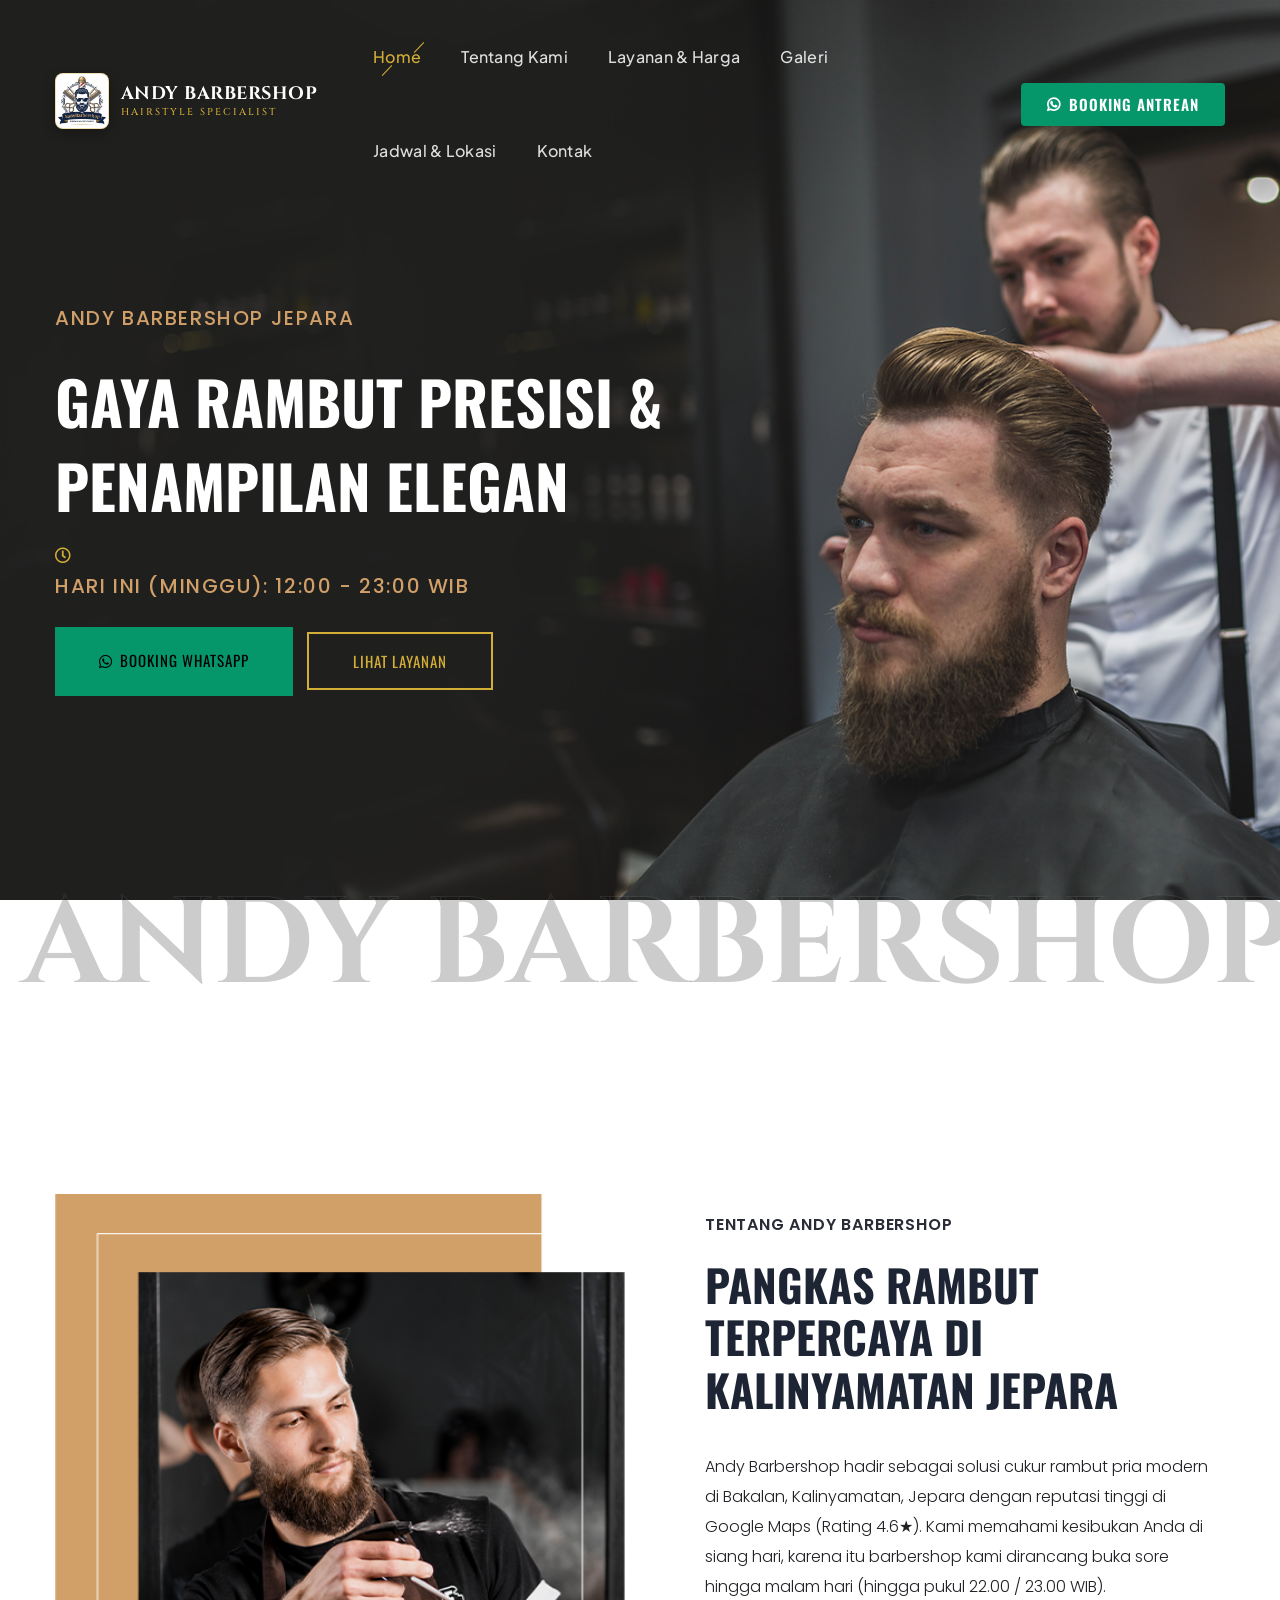
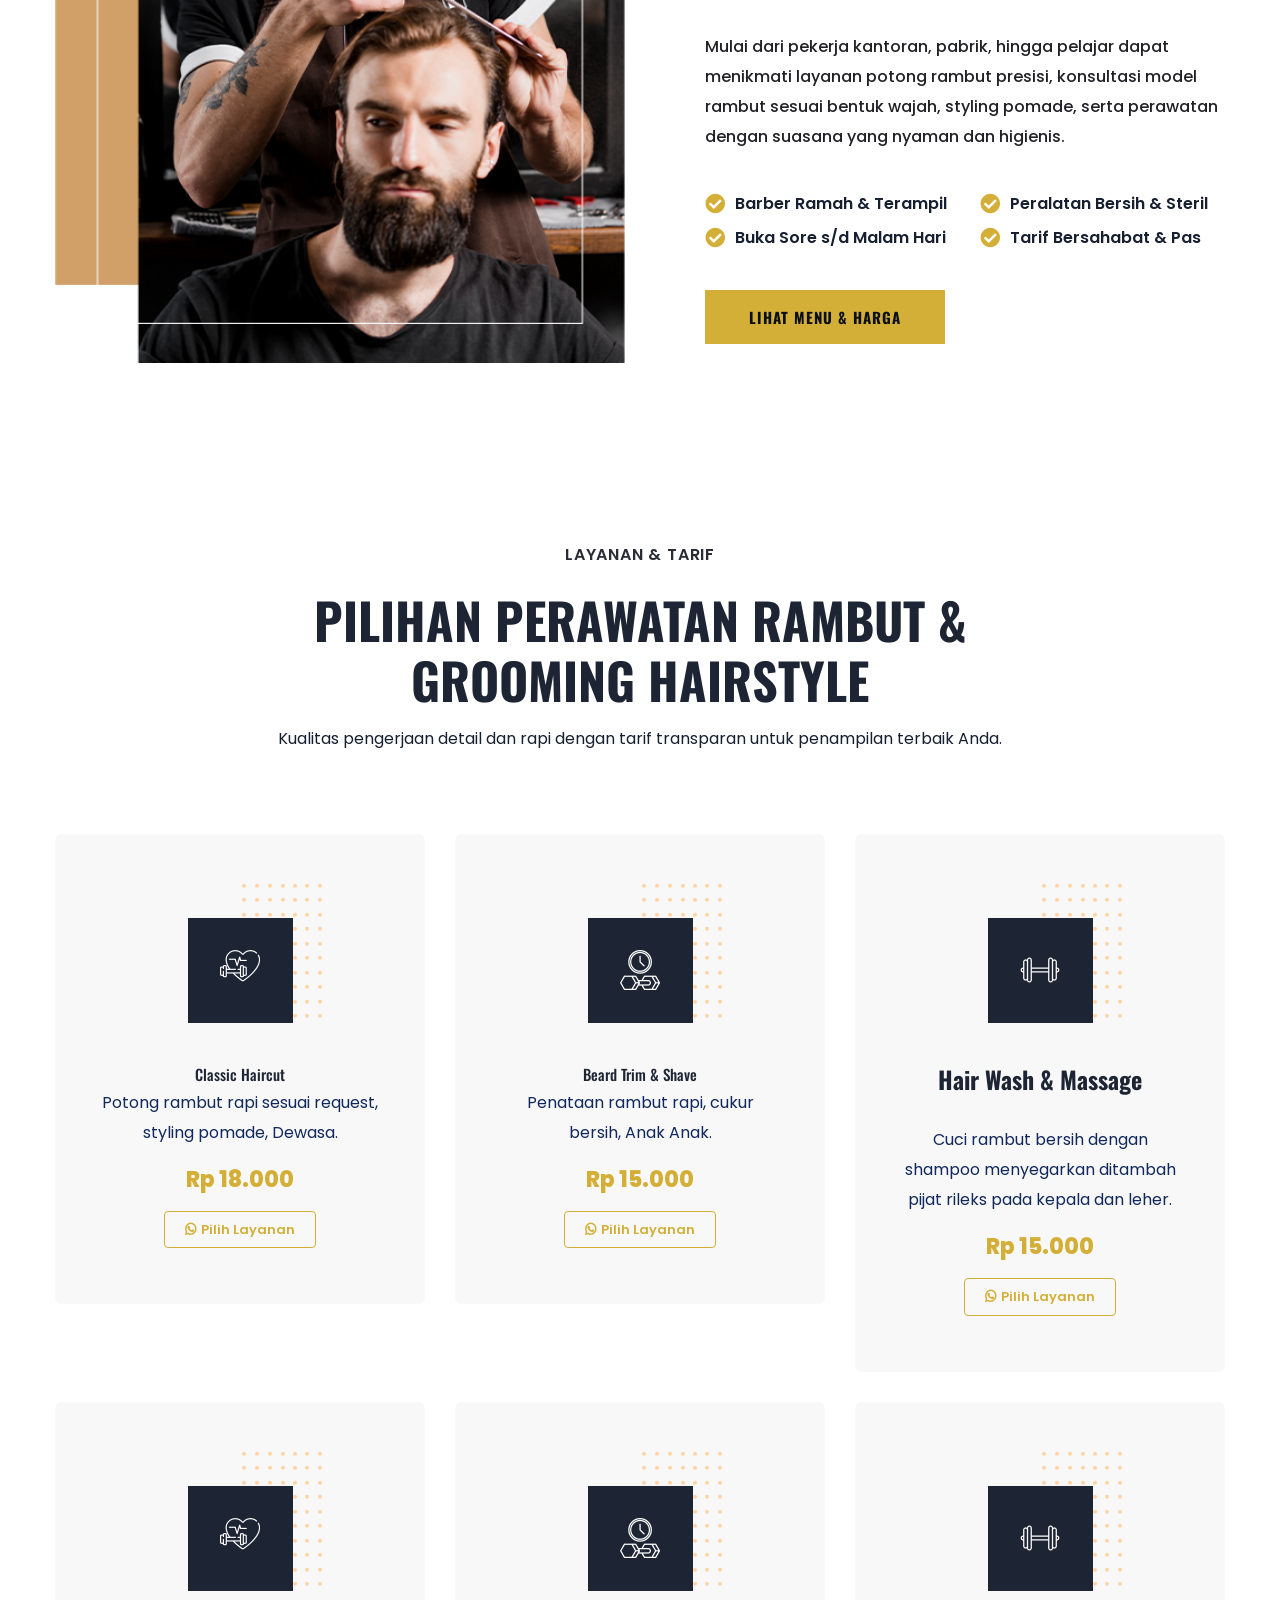
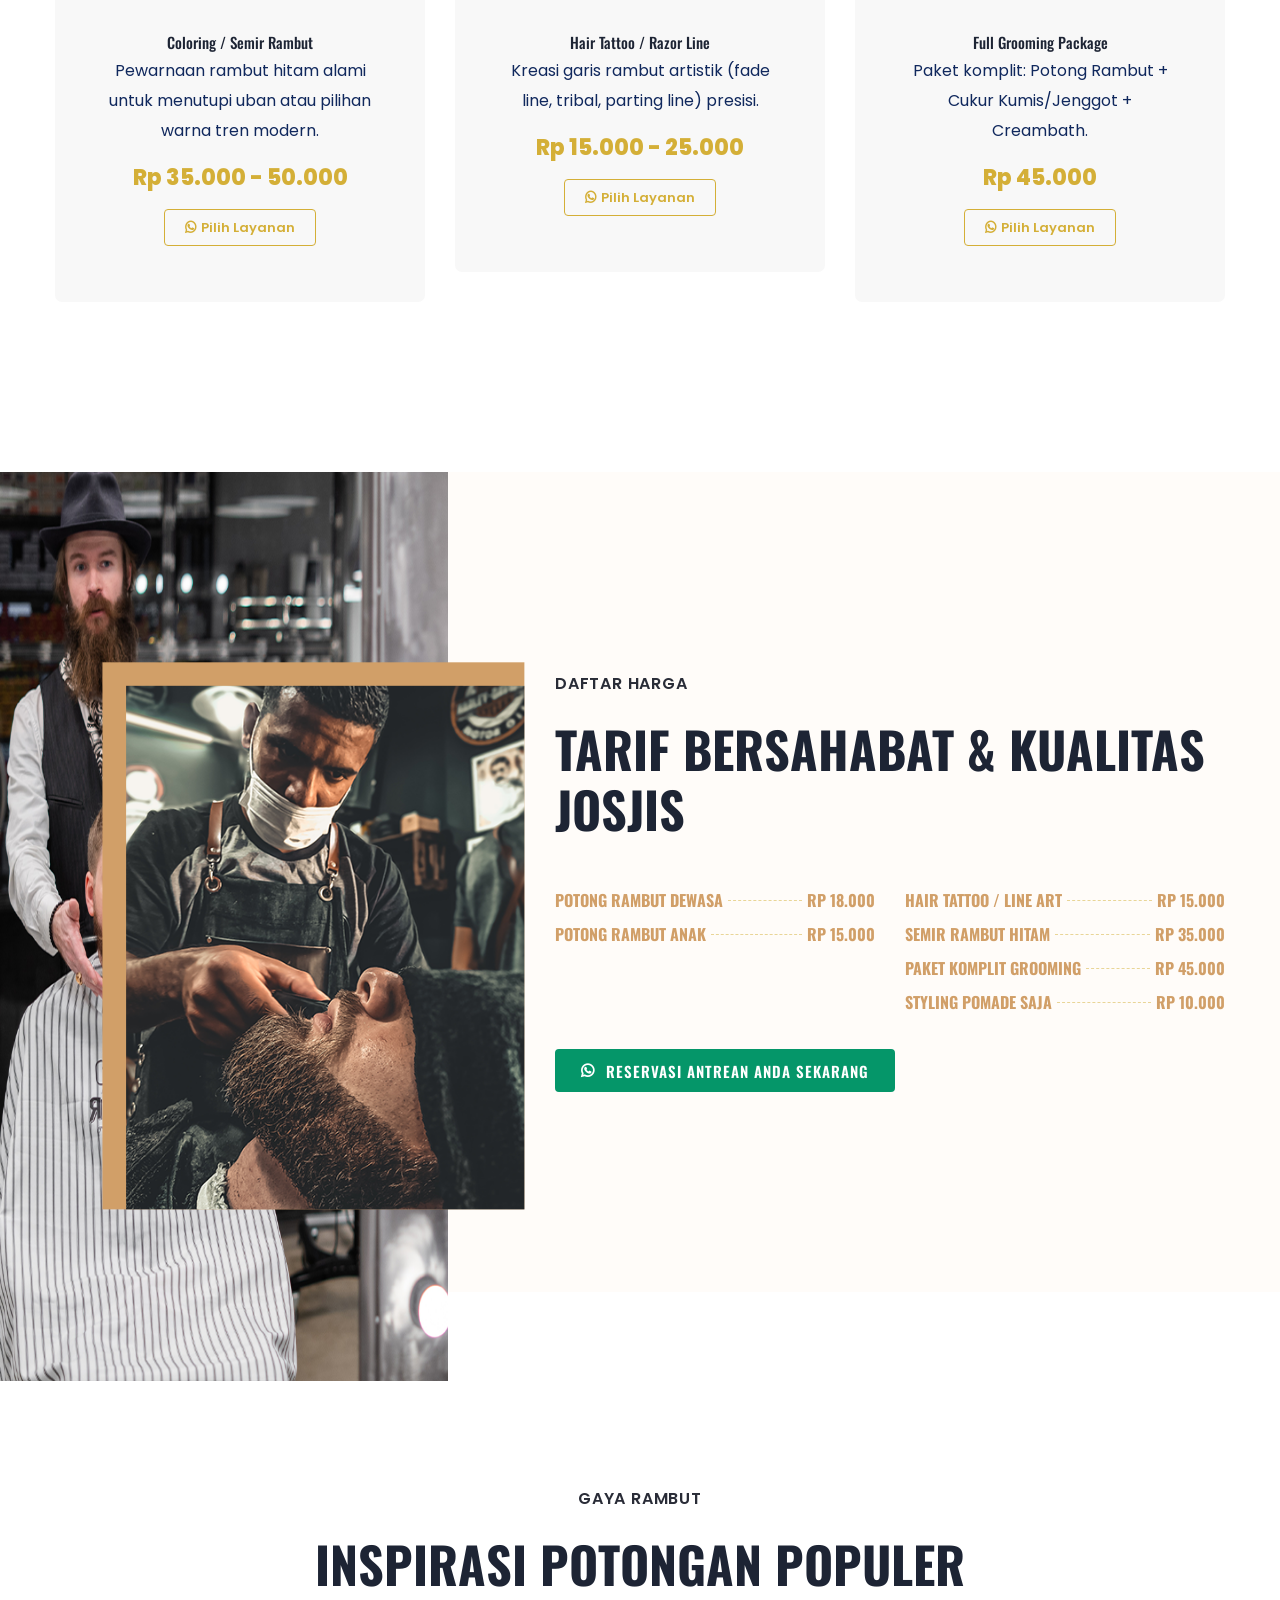
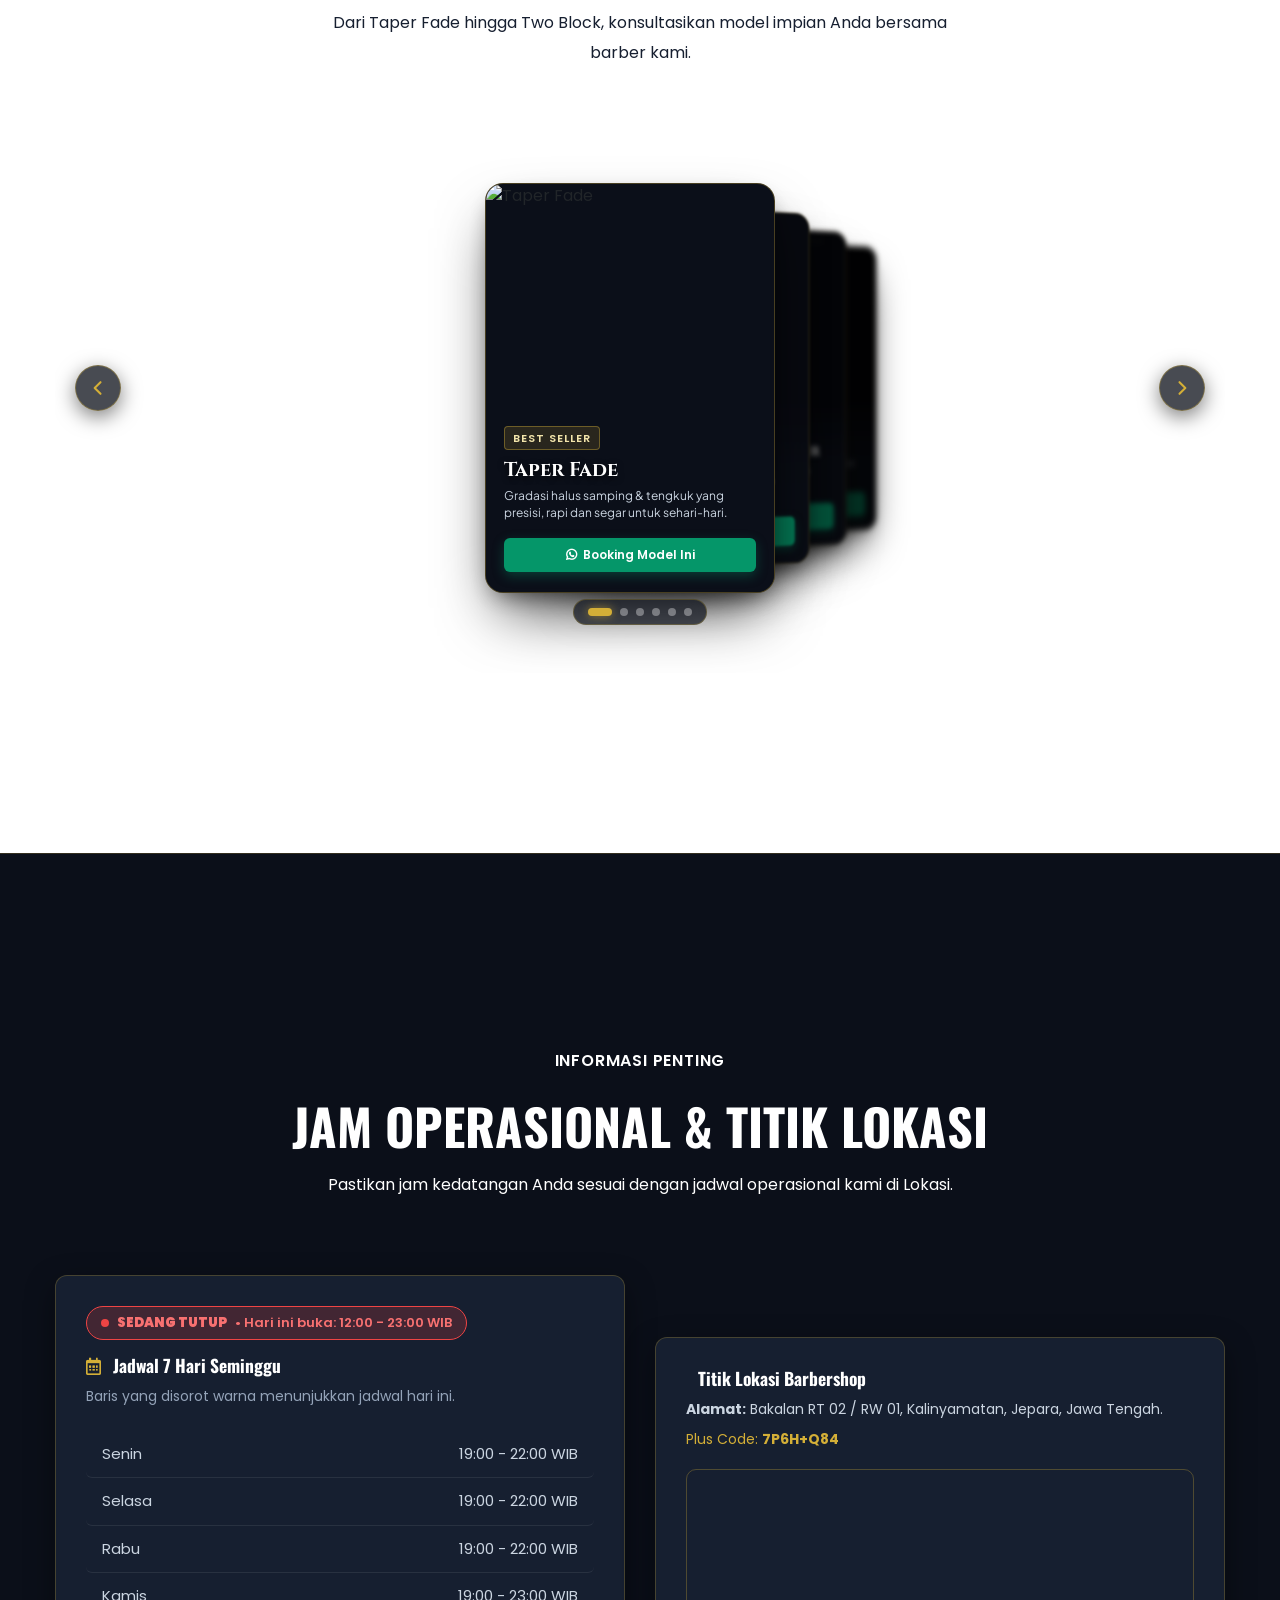
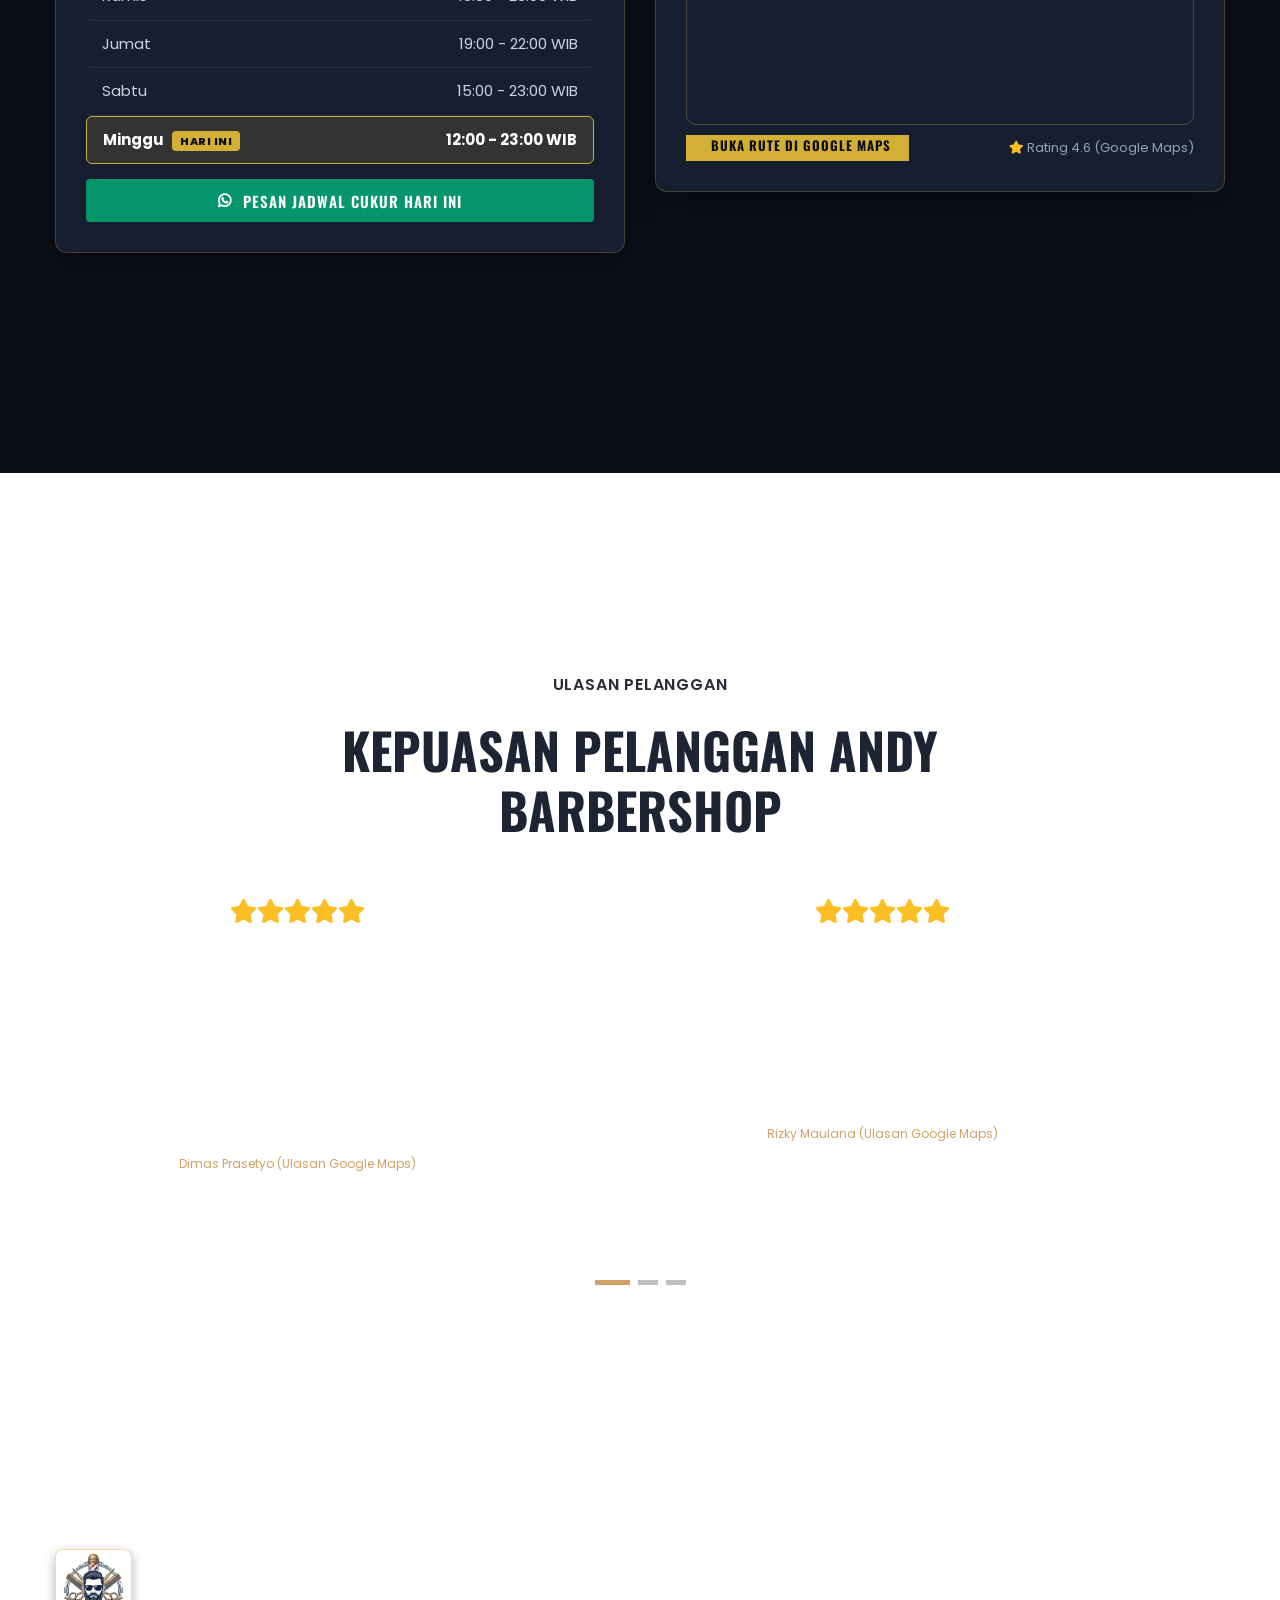
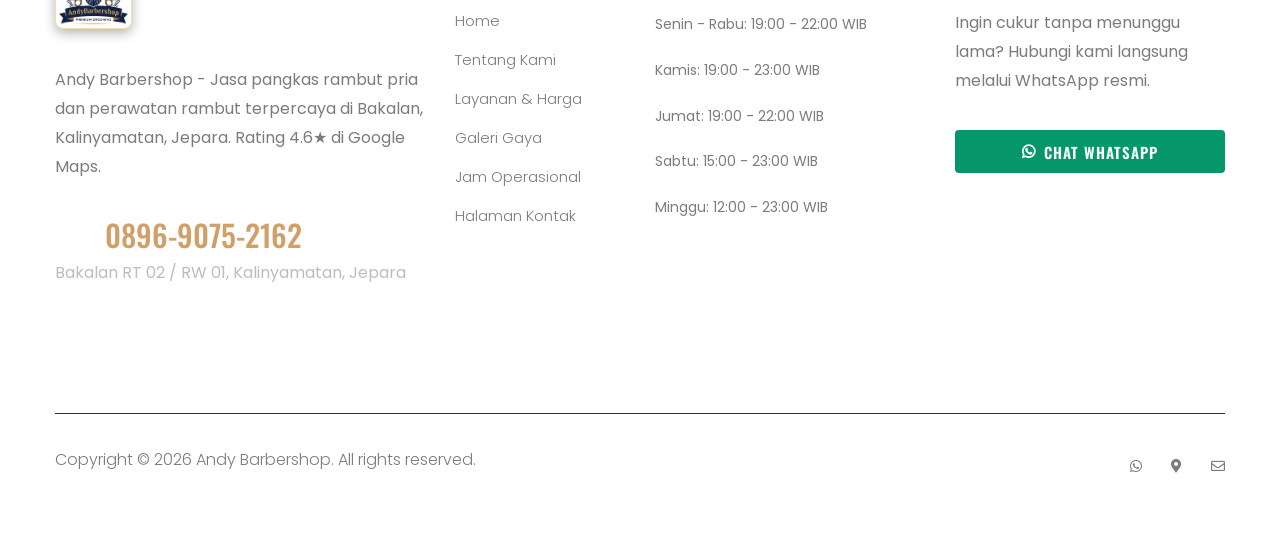
==== index.html @ 823c63e6 "fix(mobile): implement robust Bootstrap responsive grid for mobile gallery, services, and pricing" ====
<!doctype html>
<html class="no-js" lang="id">
<head>
    <meta charset="utf-8">
    <meta http-equiv="x-ua-compatible" content="ie=edge">
    <title>Andy Barbershop - Pangkas & Perawatan Rambut di Kalinyamatan, Jepara</title>
    <meta name="description" content="Website Resmi Andy Barbershop di Bakalan, Kalinyamatan, Jepara. Rating 4.6 Bintang di Google Maps. Buka sore hingga malam hari. Cukur presisi, semir, beard trim, dan booking antrean via WhatsApp.">
    <meta name="viewport" content="width=device-width, initial-scale=1">
    
    <!-- Open Graph Meta Tags -->
    <meta property="og:title" content="Andy Barbershop Jepara - Pangkas & Perawatan Rambut">
    <meta property="og:description" content="Barbershop terpercaya di Bakalan, Kalinyamatan, Jepara. Rating 4.6★ di Google Maps. Booking antrean mudah via WhatsApp.">
    <meta property="og:image" content="assets/img/logo/LogoBarbershop.png">
    <meta property="og:type" content="website">

    <link rel="manifest" href="site.webmanifest">
    <link rel="shortcut icon" type="image/x-icon" href="assets/img/logo/LogoBarbershop.png">

    <!-- Google Fonts -->
    <link rel="preconnect" href="https://fonts.googleapis.com">
    <link rel="preconnect" href="https://fonts.gstatic.com" crossorigin>
    <link href="https://fonts.googleapis.com/css2?family=Cinzel:wght@600;700;800&family=Plus+Jakarta+Sans:wght@400;500;600;700;800&display=swap" rel="stylesheet">

    <!-- CSS here -->
    <link rel="stylesheet" href="assets/css/bootstrap.min.css">
    <link rel="stylesheet" href="assets/css/owl.carousel.min.css">
    <link rel="stylesheet" href="assets/css/slicknav.css">
    <link rel="stylesheet" href="assets/css/flaticon.css">
    <link rel="stylesheet" href="assets/css/gijgo.css">
    <link rel="stylesheet" href="assets/css/animate.min.css">
    <link rel="stylesheet" href="assets/css/animated-headline.css">
    <link rel="stylesheet" href="assets/css/magnific-popup.css">
    <link rel="stylesheet" href="assets/css/fontawesome-all.min.css">
    <link rel="stylesheet" href="assets/css/themify-icons.css">
    <link rel="stylesheet" href="assets/css/slick.css">
    <link rel="stylesheet" href="assets/css/nice-select.css">
    <link rel="stylesheet" href="assets/css/style.css">
    <link rel="stylesheet" href="assets/css/andy-custom.css">
    <link rel="stylesheet" href="assets/css/depth-carousel.css">
</head>
<body id="home">
    <!-- Preloader Start -->
    <div id="preloader-active">
        <div class="preloader d-flex align-items-center justify-content-center">
            <div class="preloader-inner position-relative">
                <div class="preloader-circle"></div>
                <div class="preloader-img pere-text">
                    <img src="assets/img/logo/LogoBarbershop.png" alt="Andy Barbershop Loader" style="max-height: 80px; width: auto;">
                </div>
            </div>
        </div>
    </div>
    <!-- Preloader End -->

    <header>
        <!-- Header Start -->
        <div class="header-area header-transparent">
            <div class="main-header header-sticky">
                <div class="container-fluid">
                    <div class="row align-items-center">
                        <!-- Logo -->
                        <div class="col-xl-3 col-lg-3 col-md-3">
                            <div class="logo">
                                <a href="index.html">
                                    <img src="assets/img/logo/LogoBarbershop.png" alt="Logo Andy Barbershop">
                                    <div class="logo-brand-text d-none d-sm-block">
                                        Andy Barbershop
                                        <span>Hairstyle Specialist</span>
                                    </div>
                                </a>
                            </div>
                        </div>
                        <div class="col-xl-9 col-lg-9 col-md-9">
                            <div class="menu-main d-flex align-items-center justify-content-end">
                                <!-- Main-menu -->
                                <div class="main-menu f-right d-none d-lg-block">
                                    <nav>
                                        <ul id="navigation">
                                            <li class="active"><a href="#home">Home</a></li>
                                            <li><a href="#about">Tentang Kami</a></li>
                                            <li><a href="#services">Layanan & Harga</a></li>
                                            <li><a href="#gallery">Galeri</a></li>
                                            <li><a href="#schedule-location">Jadwal & Lokasi</a></li>
                                            <li><a href="contact.html">Kontak</a></li>
                                        </ul>
                                    </nav>
                                </div>
                                <div class="header-right-btn f-right d-none d-lg-block ml-30">
                                    <a href="#bookingModal" data-toggle="modal" data-target="#bookingModal" class="btn header-btn-wa btn-open-booking">
                                        <i class="fab fa-whatsapp"></i> Booking Antrean
                                    </a>
                                </div>
                            </div>
                        </div>   
                        <!-- Mobile Menu -->
                        <div class="col-12">
                            <div class="mobile_menu d-block d-lg-none"></div>
                        </div>
                    </div>
                </div>
            </div>
        </div>
        <!-- Header End -->
    </header>

    <main>
        <!-- Slider Area Start -->
        <div class="slider-area position-relative fix">
            <div class="slider-active">
                <!-- Single Slider 1 -->
                <div class="single-slider slider-height d-flex align-items-center">
                    <div class="container">
                        <div class="row">
                            <div class="col-xl-8 col-lg-9 col-md-11 col-sm-10">
                                <div class="hero__caption">
                                    <span data-animation="fadeInUp" data-delay="0.2s">Andy Barbershop Jepara</span>
                                    <h1 data-animation="fadeInUp" data-delay="0.4s">Gaya Rambut Presisi & Penampilan Elegan</h1>
                                    <p data-animation="fadeInUp" data-delay="0.6s" style="color: #cbd5e1; font-size: 16px; margin-bottom: 25px;">
                                        <i class="far fa-clock" style="color:#d4af37;"></i> <span id="hero-schedule-badge">Buka Sore s/d Malam</span>
                                    </p>
                                    <div class="hero__btn" data-animation="fadeInUp" data-delay="0.8s">
                                        <a href="#bookingModal" data-toggle="modal" data-target="#bookingModal" class="btn btn-open-booking mr-3" style="background:#059669; border-color:#059669;">
                                            <i class="fab fa-whatsapp mr-1"></i> Booking WhatsApp
                                        </a>
                                        <a href="#services" class="btn" style="background:transparent; border:2px solid #d4af37; color:#d4af37;">
                                            Lihat Layanan
                                        </a>
                                    </div>
                                </div>
                            </div>
                        </div>
                    </div>          
                </div>
                <!-- Single Slider 2 -->
                <div class="single-slider slider-height d-flex align-items-center">
                    <div class="container">
                        <div class="row">
                            <div class="col-xl-8 col-lg-9 col-md-11 col-sm-10">
                                <div class="hero__caption">
                                    <span data-animation="fadeInUp" data-delay="0.2s">Spesialis Fade & Modern Cuts</span>
                                    <h1 data-animation="fadeInUp" data-delay="0.4s">Solusi Cukur Malam Hari Tanpa Antre Lama</h1>
                                    <p data-animation="fadeInUp" data-delay="0.6s" style="color: #cbd5e1; font-size: 16px; margin-bottom: 25px;">
                                        Taper Fade, Two Block, French Crop, Mullet & Perawatan Rambut dengan Barber Berpengalaman.
                                    </p>
                                    <div class="hero__btn" data-animation="fadeInUp" data-delay="0.8s">
                                        <a href="#bookingModal" data-toggle="modal" data-target="#bookingModal" class="btn btn-open-booking mr-3" style="background:#059669; border-color:#059669;">
                                            <i class="fab fa-whatsapp mr-1"></i> Booking Sekarang
                                        </a>
                                        <a href="#schedule-location" class="btn" style="background:transparent; border:2px solid #d4af37; color:#d4af37;">
                                            Cek Jam Buka
                                        </a>
                                    </div>
                                </div>
                            </div>
                        </div>
                    </div>          
                </div>
            </div>
            <!-- stroke Text -->
            <div class="stock-text">
                <h2>Andy Barbershop</h2>
                <h2>Andy Barbershop</h2>
            </div>
        </div>
        <!-- Slider Area End -->

        <!-- About Area Start -->
        <section id="about" class="about-area section-padding30 position-relative">
            <div class="container">
                <div class="row align-items-center">
                    <div class="col-lg-6 col-md-11">
                        <!-- about-img -->
                        <div class="about-img">
                            <img src="assets/img/gallery/about.png" alt="Andy Barbershop Interior">
                        </div>
                    </div>
                    <div class="col-lg-6 col-md-12">
                        <div class="about-caption">
                            <!-- Section Title -->
                            <div class="section-tittle section-tittle3 mb-35">
                                <span>Tentang Andy Barbershop</span>
                                <h2>Pangkas Rambut Terpercaya di Kalinyamatan Jepara</h2>
                            </div>
                            <p class="mb-30 pera-bottom">
                                Andy Barbershop hadir sebagai solusi cukur rambut pria modern di Bakalan, Kalinyamatan, Jepara dengan reputasi tinggi di Google Maps (Rating 4.6★). Kami memahami kesibukan Anda di siang hari, karena itu barbershop kami dirancang buka sore hingga malam hari (hingga pukul 22.00 / 23.00 WIB).
                            </p>
                            <p class="pera-top mb-40">
                                Mulai dari pekerja kantoran, pabrik, hingga pelajar dapat menikmati layanan potong rambut presisi, konsultasi model rambut sesuai bentuk wajah, styling pomade, serta perawatan dengan suasana yang nyaman dan higienis.
                            </p>
                            <div class="row mb-30">
                                <div class="col-sm-6 mb-3">
                                    <div style="display:flex; align-items:center; gap:10px;">
                                        <i class="fas fa-check-circle" style="color:#d4af37; font-size:20px;"></i>
                                        <span style="color:#161f30; font-weight:600;">Barber Ramah & Terampil</span>
                                    </div>
                                </div>
                                <div class="col-sm-6 mb-3">
                                    <div style="display:flex; align-items:center; gap:10px;">
                                        <i class="fas fa-check-circle" style="color:#d4af37; font-size:20px;"></i>
                                        <span style="color:#161f30; font-weight:600;">Peralatan Bersih & Steril</span>
                                    </div>
                                </div>
                                <div class="col-sm-6 mb-3">
                                    <div style="display:flex; align-items:center; gap:10px;">
                                        <i class="fas fa-check-circle" style="color:#d4af37; font-size:20px;"></i>
                                        <span style="color:#161f30; font-weight:600;">Buka Sore s/d Malam Hari</span>
                                    </div>
                                </div>
                                <div class="col-sm-6 mb-3">
                                    <div style="display:flex; align-items:center; gap:10px;">
                                        <i class="fas fa-check-circle" style="color:#d4af37; font-size:20px;"></i>
                                        <span style="color:#161f30; font-weight:600;">Tarif Bersahabat & Pas</span>
                                    </div>
                                </div>
                            </div>
                            <a href="#services" class="btn" style="background:#d4af37; color:#0b0f19; font-weight:700;">Lihat Menu & Harga</a>
                        </div>
                    </div>
                </div>
            </div>
            <!-- About Shape -->
            <div class="about-shape">
                <img src="assets/img/gallery/about-shape.png" alt="">
            </div>
        </section>
        <!-- About Area End -->

        <!-- Services Area Start -->
        <section id="services" class="service-area pb-140">
            <div class="container">
                <!-- Section Title -->
                <div class="row d-flex justify-content-center">
                    <div class="col-xl-8 col-lg-8 col-md-11 col-sm-11">
                        <div class="section-tittle text-center mb-80">
                            <span>Layanan & Tarif</span>
                            <h2>Pilihan Perawatan Rambut & Grooming Hairstyle</h2>
                            <p style="color: #161f30; margin-top: 15px;">Kualitas pengerjaan detail dan rapi dengan tarif transparan untuk penampilan terbaik Anda.</p>
                        </div>
                    </div>
                </div>
                <!-- Service Cards -->
                <div class="row">
                    <!-- Service 1 -->
                    <div class="col-xl-4 col-lg-4 col-md-6 mb-30">
                        <div class="services-caption text-center">
                            <div class="service-icon">
                                <i class="flaticon-healthcare-and-medical"></i>
                            </div> 
                            <div class="service-cap">
                                <h4>Classic Haircut</h4>
                                <p>Potong rambut rapi sesuai request, styling pomade, Dewasa.</p>
                                <span class="service-price">Rp 18.000</span>
                                <button type="button" class="btn-choose-service" data-service="Classic Haircut (Rp 18.000)">
                                    <i class="fab fa-whatsapp mr-1"></i> Pilih Layanan
                                </button>
                            </div>
                        </div>
                    </div>
                    <!-- Service 2 -->
                    <div class="col-xl-4 col-lg-4 col-md-6 mb-30">
                        <div class="services-caption active text-center">
                            <div class="service-icon">
                                <i class="flaticon-clock"></i>
                            </div> 
                            <div class="service-cap">
                                <h4>Beard Trim & Shave</h4>
                                <p>Penataan rambut rapi, cukur bersih, Anak Anak.</p>
                                <span class="service-price">Rp 15.000</span>
                                <button type="button" class="btn-choose-service" data-service="Beard Trim & Shave (Rp 15.000)">
                                    <i class="fab fa-whatsapp mr-1"></i> Pilih Layanan
                                </button>
                            </div>
                        </div>
                    </div> 
                    <!-- Service 3 -->
                    <div class="col-xl-4 col-lg-4 col-md-6 mb-30">
                        <div class="services-caption text-center">
                            <div class="service-icon">
                                <i class="flaticon-fitness"></i>
                            </div> 
                            <div class="service-cap">
                                <h4><a href="#">Hair Wash & Massage</a></h4>
                                <p>Cuci rambut bersih dengan shampoo menyegarkan ditambah pijat rileks pada kepala dan leher.</p>
                                <span class="service-price">Rp 15.000</span>
                                <button type="button" class="btn-choose-service" data-service="Hair Wash & Massage (Rp 15.000)">
                                    <i class="fab fa-whatsapp mr-1"></i> Pilih Layanan
                                </button>
                            </div>
                        </div>
                    </div>
                    <!-- Service 4 -->
                    <div class="col-xl-4 col-lg-4 col-md-6 mb-30">
                        <div class="services-caption text-center">
                            <div class="service-icon">
                                <i class="flaticon-healthcare-and-medical"></i>
                            </div> 
                            <div class="service-cap">
                                <h4>Coloring / Semir Rambut</h4>
                                <p>Pewarnaan rambut hitam alami untuk menutupi uban atau pilihan warna tren modern.</p>
                                <span class="service-price">Rp 35.000 - 50.000</span>
                                <button type="button" class="btn-choose-service" data-service="Coloring / Semir Rambut (Mulai Rp 35.000)">
                                    <i class="fab fa-whatsapp mr-1"></i> Pilih Layanan
                                </button>
                            </div>
                        </div>
                    </div>
                    <!-- Service 5 -->
                    <div class="col-xl-4 col-lg-4 col-md-6 mb-30">
                        <div class="services-caption text-center">
                            <div class="service-icon">
                                <i class="flaticon-clock"></i>
                            </div> 
                            <div class="service-cap">
                                <h4>Hair Tattoo / Razor Line</h4>
                                <p>Kreasi garis rambut artistik (fade line, tribal, parting line) presisi.</p>
                                <span class="service-price">Rp 15.000 - 25.000</span>
                                <button type="button" class="btn-choose-service" data-service="Hair Tattoo / Razor Line (Mulai Rp 15.000)">
                                    <i class="fab fa-whatsapp mr-1"></i> Pilih Layanan
                                </button>
                            </div>
                        </div>
                    </div>
                    <!-- Service 6 -->
                    <div class="col-xl-4 col-lg-4 col-md-6 mb-30">
                        <div class="services-caption active text-center">
                            <div class="service-icon">
                                <i class="flaticon-fitness"></i>
                            </div> 
                            <div class="service-cap">
                                <h4>Full Grooming Package</h4>
                                <p>Paket komplit: Potong Rambut + Cukur Kumis/Jenggot + Creambath.</p>
                                <span class="service-price">Rp 45.000</span>
                                <button type="button" class="btn-choose-service " data-service="Full Grooming Package (Rp 45.000)">
                                    <i class="fab fa-whatsapp mr-1"></i> Pilih Layanan
                                </button>
                            </div>
                        </div>
                    </div>
                </div>
            </div>
        </section>
        <!-- Services Area End -->

        <!-- Quick Pricing Table Start -->
        <div class="best-pricing section-padding2 position-relative">
            <div class="container">
                <div class="row justify-content-center justify-content-lg-end">
                    <div class="col-xl-7 col-lg-8 col-md-11 col-sm-12">
                        <div class="section-tittle mb-50">
                            <span>Daftar Harga</span>
                            <h2>Tarif Bersahabat & Kualitas Josjis</h2>
                        </div>
                        <!-- Pricing -->
                        <div class="row">
                            <div class="col-lg-6 col-md-6 col-sm-12 mb-3">
                                <div class="pricing-list">
                                    <ul class="p-0 m-0">
                                        <li class="pricing-item d-flex justify-content-between align-items-center mb-3">
                                            <span class="pricing-name font-weight-bold">Potong Rambut Dewasa</span>
                                            <span class="pricing-line flex-grow-1 mx-2"></span>
                                            <span class="pricing-price font-weight-bold">Rp 18.000</span>
                                        </li>
                                        <li class="pricing-item d-flex justify-content-between align-items-center mb-3">
                                            <span class="pricing-name font-weight-bold">Potong Rambut Anak</span>
                                            <span class="pricing-line flex-grow-1 mx-2"></span>
                                            <span class="pricing-price font-weight-bold">Rp 15.000</span>
                                        </li>
                                    </ul>
                                </div>
                            </div>
                            <div class="col-lg-6 col-md-6 col-sm-12 mb-3">
                                <div class="pricing-list">
                                    <ul class="p-0 m-0">
                                        <li class="pricing-item d-flex justify-content-between align-items-center mb-3">
                                            <span class="pricing-name font-weight-bold">Hair Tattoo / Line Art</span>
                                            <span class="pricing-line flex-grow-1 mx-2"></span>
                                            <span class="pricing-price font-weight-bold">Rp 15.000</span>
                                        </li>
                                        <li class="pricing-item d-flex justify-content-between align-items-center mb-3">
                                            <span class="pricing-name font-weight-bold">Semir Rambut Hitam</span>
                                            <span class="pricing-line flex-grow-1 mx-2"></span>
                                            <span class="pricing-price font-weight-bold">Rp 35.000</span>
                                        </li>
                                        <li class="pricing-item d-flex justify-content-between align-items-center mb-3">
                                            <span class="pricing-name font-weight-bold">Paket Komplit Grooming</span>
                                            <span class="pricing-line flex-grow-1 mx-2"></span>
                                            <span class="pricing-price font-weight-bold">Rp 45.000</span>
                                        </li>
                                        <li class="pricing-item d-flex justify-content-between align-items-center mb-3">
                                            <span class="pricing-name font-weight-bold">Styling Pomade Saja</span>
                                            <span class="pricing-line flex-grow-1 mx-2"></span>
                                            <span class="pricing-price font-weight-bold">Rp 10.000</span>
                                        </li>
                                    </ul>
                                </div>
                            </div>
                        </div>
                        <div class="mt-4">
                            <a href="#bookingModal" data-toggle="modal" data-target="#bookingModal" class="btn header-btn-wa btn-open-booking">
                                <i class="fab fa-whatsapp mr-1"></i> Reservasi Antrean Anda Sekarang
                            </a>
                        </div>
                    </div>
                </div>
            </div>
            <!-- pricing img -->
            <div class="pricing-img">
                <img class="pricing-img1" src="assets/img/gallery/pricing1.png" alt="">
                <img class="pricing-img2" src="assets/img/gallery/pricing2.png" alt="">
            </div>
        </div>
        <!-- Quick Pricing Table End -->

        <!-- Gallery Area Start -->
        <div id="gallery" class="gallery-area section-padding30">
            <div class="container">
                <!-- Section Title -->
                <div class="row justify-content-center">
                    <div class="col-xl-7 col-lg-8 col-md-10 text-center mb-40">
                        <div class="section-tittle">
                            <span>Gaya Rambut</span>
                            <h2>Inspirasi Potongan Populer</h2>
                            <p style="color: #161f30; margin-top: 15px;">Dari Taper Fade hingga Two Block, konsultasikan model impian Anda bersama barber kami.</p>
                        </div>
                    </div>
                </div>

                <!-- 3D DepthCarousel Container (for Desktop & Tablets) -->
                <div class="depth-carousel-container d-none d-md-block">
                    <div id="haircut-depth-carousel" class="depth-carousel" tabindex="0">
                        <div class="depth-carousel__stage">
                            <!-- Model 1: Taper Fade -->
                            <div class="depth-carousel__card">
                                <img class="depth-carousel__img" src="https://images.unsplash.com/photo-1622287162716-f311baa1a2b8?auto=format&fit=crop&w=1200&q=85" alt="Taper Fade" />
                                <span class="depth-carousel__tint"></span>
                                <div class="depth-carousel__caption">
                                    <span class="depth-carousel__badge">Best Seller</span>
                                    <h4 class="depth-carousel__title">Taper Fade</h4>
                                    <p class="depth-carousel__desc">Gradasi halus samping & tengkuk yang presisi, rapi dan segar untuk sehari-hari.</p>
                                    <a href="#bookingModal" data-toggle="modal" data-target="#bookingModal" class="depth-carousel__btn btn-open-booking">
                                        <i class="fab fa-whatsapp"></i> Booking Model Ini
                                    </a>
                                </div>
                            </div>
                            <!-- Model 2: Two Block & Comma Hair -->
                            <div class="depth-carousel__card">
                                <img class="depth-carousel__img" src="https://images.unsplash.com/photo-1519085360753-af0119f7cbe7?auto=format&fit=crop&w=1200&q=85" alt="Two Block & Comma Hair" />
                                <span class="depth-carousel__tint"></span>
                                <div class="depth-carousel__caption">
                                    <span class="depth-carousel__badge">Trending Korean</span>
                                    <h4 class="depth-carousel__title">Two Block & Comma</h4>
                                    <p class="depth-carousel__desc">Layer bervolume dengan poni koma dan undercut rapi samping yang stylish.</p>
                                    <a href="#bookingModal" data-toggle="modal" data-target="#bookingModal" class="depth-carousel__btn btn-open-booking">
                                        <i class="fab fa-whatsapp"></i> Booking Model Ini
                                    </a>
                                </div>
                            </div>
                            <!-- Model 3: Classic Side Part & Pompadour -->
                            <div class="depth-carousel__card">
                                <img class="depth-carousel__img" src="https://images.unsplash.com/photo-1503951914875-452162b0f3f1?auto=format&fit=crop&w=1200&q=85" alt="Classic Side Part & Pompadour" />
                                <span class="depth-carousel__tint"></span>
                                <div class="depth-carousel__caption">
                                    <span class="depth-carousel__badge">Gentleman Look</span>
                                    <h4 class="depth-carousel__title">Side Part Pompadour</h4>
                                    <p class="depth-carousel__desc">Gaya formal maskulin dengan belahan rambut tegas dan kilau pomade rapi.</p>
                                    <a href="#bookingModal" data-toggle="modal" data-target="#bookingModal" class="depth-carousel__btn btn-open-booking">
                                        <i class="fab fa-whatsapp"></i> Booking Model Ini
                                    </a>
                                </div>
                            </div>
                            <!-- Model 4: French Crop & Textured Cut -->
                            <div class="depth-carousel__card">
                                <img class="depth-carousel__img" src="https://images.unsplash.com/photo-1622286342621-4bd786c2447c?auto=format&fit=crop&w=1200&q=85" alt="French Crop & Textured Cut" />
                                <span class="depth-carousel__tint"></span>
                                <div class="depth-carousel__caption">
                                    <span class="depth-carousel__badge">Low Maintenance</span>
                                    <h4 class="depth-carousel__title">French Crop</h4>
                                    <p class="depth-carousel__desc">Poni pendek dengan tekstur tegas di atas kepala, simpel tanpa ribet styling.</p>
                                    <a href="#bookingModal" data-toggle="modal" data-target="#bookingModal" class="depth-carousel__btn btn-open-booking">
                                        <i class="fab fa-whatsapp"></i> Booking Model Ini
                                    </a>
                                </div>
                            </div>
                            <!-- Model 5: Modern Mullet & Wolf Cut -->
                            <div class="depth-carousel__card">
                                <img class="depth-carousel__img" src="https://images.unsplash.com/photo-1599351431202-1e0f0137899a?auto=format&fit=crop&w=1200&q=85" alt="Modern Mullet & Wolf Cut" />
                                <span class="depth-carousel__tint"></span>
                                <div class="depth-carousel__caption">
                                    <span class="depth-carousel__badge">Edgy & Bold</span>
                                    <h4 class="depth-carousel__title">Modern Mullet</h4>
                                    <p class="depth-carousel__desc">Potongan rambut tren modern dengan ekor leher berkarakter dan taper samping.</p>
                                    <a href="#bookingModal" data-toggle="modal" data-target="#bookingModal" class="depth-carousel__btn btn-open-booking">
                                        <i class="fab fa-whatsapp"></i> Booking Model Ini
                                    </a>
                                </div>
                            </div>
                            <!-- Model 6: Clean Buzz Cut & Line Up -->
                            <div class="depth-carousel__card">
                                <img class="depth-carousel__img" src="https://images.unsplash.com/photo-1558521432-23ac0222f962?auto=format&fit=crop&w=1200&q=85" alt="Clean Buzz Cut & Line Up" />
                                <span class="depth-carousel__tint"></span>
                                <div class="depth-carousel__caption">
                                    <span class="depth-carousel__badge">Sharp & Masculine</span>
                                    <h4 class="depth-carousel__title">Buzz Cut & Fade</h4>
                                    <p class="depth-carousel__desc">Potongan cepak militer modern dengan garis pelipis tegas dan fade sangat rapi.</p>
                                    <a href="#bookingModal" data-toggle="modal" data-target="#bookingModal" class="depth-carousel__btn btn-open-booking">
                                        <i class="fab fa-whatsapp"></i> Booking Model Ini
                                    </a>
                                </div>
                            </div>
                        </div>
                    </div>
                </div>

                <!-- Mobile Responsive Haircut Cards (Bootstrap Grid for Smart Phones) -->
                <div class="gallery-mobile-bootstrap d-block d-md-none">
                    <div class="row">
                        <!-- Mobile Card 1: Taper Fade -->
                        <div class="col-12 col-sm-6 mb-30">
                            <div class="mobile-haircut-card">
                                <div class="mobile-haircut-img-box">
                                    <img src="https://images.unsplash.com/photo-1622287162716-f311baa1a2b8?auto=format&fit=crop&w=800&q=85" alt="Taper Fade" class="img-fluid" loading="lazy">
                                    <span class="mobile-haircut-badge">Best Seller</span>
                                </div>
                                <div class="mobile-haircut-body">
                                    <h4 class="mobile-haircut-title">Taper Fade</h4>
                                    <p class="mobile-haircut-desc">Gradasi halus samping & tengkuk yang presisi, rapi dan segar untuk sehari-hari.</p>
                                    <a href="#bookingModal" data-toggle="modal" data-target="#bookingModal" class="btn btn-booking-mobile btn-open-booking">
                                        <i class="fab fa-whatsapp mr-1"></i> Booking Model Ini
                                    </a>
                                </div>
                            </div>
                        </div>
                        <!-- Mobile Card 2: Two Block & Comma -->
                        <div class="col-12 col-sm-6 mb-30">
                            <div class="mobile-haircut-card">
                                <div class="mobile-haircut-img-box">
                                    <img src="https://images.unsplash.com/photo-1519085360753-af0119f7cbe7?auto=format&fit=crop&w=800&q=85" alt="Two Block & Comma Hair" class="img-fluid" loading="lazy">
                                    <span class="mobile-haircut-badge">Trending Korean</span>
                                </div>
                                <div class="mobile-haircut-body">
                                    <h4 class="mobile-haircut-title">Two Block & Comma</h4>
                                    <p class="mobile-haircut-desc">Layer bervolume dengan poni koma dan undercut rapi samping yang stylish.</p>
                                    <a href="#bookingModal" data-toggle="modal" data-target="#bookingModal" class="btn btn-booking-mobile btn-open-booking">
                                        <i class="fab fa-whatsapp mr-1"></i> Booking Model Ini
                                    </a>
                                </div>
                            </div>
                        </div>
                        <!-- Mobile Card 3: Side Part Pompadour -->
                        <div class="col-12 col-sm-6 mb-30">
                            <div class="mobile-haircut-card">
                                <div class="mobile-haircut-img-box">
                                    <img src="https://images.unsplash.com/photo-1503951914875-452162b0f3f1?auto=format&fit=crop&w=800&q=85" alt="Classic Side Part & Pompadour" class="img-fluid" loading="lazy">
                                    <span class="mobile-haircut-badge">Gentleman Look</span>
                                </div>
                                <div class="mobile-haircut-body">
                                    <h4 class="mobile-haircut-title">Side Part Pompadour</h4>
                                    <p class="mobile-haircut-desc">Gaya formal maskulin dengan belahan rambut tegas dan kilau pomade rapi.</p>
                                    <a href="#bookingModal" data-toggle="modal" data-target="#bookingModal" class="btn btn-booking-mobile btn-open-booking">
                                        <i class="fab fa-whatsapp mr-1"></i> Booking Model Ini
                                    </a>
                                </div>
                            </div>
                        </div>
                        <!-- Mobile Card 4: French Crop -->
                        <div class="col-12 col-sm-6 mb-30">
                            <div class="mobile-haircut-card">
                                <div class="mobile-haircut-img-box">
                                    <img src="https://images.unsplash.com/photo-1622286342621-4bd786c2447c?auto=format&fit=crop&w=800&q=85" alt="French Crop & Textured Cut" class="img-fluid" loading="lazy">
                                    <span class="mobile-haircut-badge">Low Maintenance</span>
                                </div>
                                <div class="mobile-haircut-body">
                                    <h4 class="mobile-haircut-title">French Crop</h4>
                                    <p class="mobile-haircut-desc">Poni pendek dengan tekstur tegas di atas kepala, simpel tanpa ribet styling.</p>
                                    <a href="#bookingModal" data-toggle="modal" data-target="#bookingModal" class="btn btn-booking-mobile btn-open-booking">
                                        <i class="fab fa-whatsapp mr-1"></i> Booking Model Ini
                                    </a>
                                </div>
                            </div>
                        </div>
                        <!-- Mobile Card 5: Modern Mullet -->
                        <div class="col-12 col-sm-6 mb-30">
                            <div class="mobile-haircut-card">
                                <div class="mobile-haircut-img-box">
                                    <img src="https://images.unsplash.com/photo-1599351431202-1e0f0137899a?auto=format&fit=crop&w=800&q=85" alt="Modern Mullet & Wolf Cut" class="img-fluid" loading="lazy">
                                    <span class="mobile-haircut-badge">Edgy & Bold</span>
                                </div>
                                <div class="mobile-haircut-body">
                                    <h4 class="mobile-haircut-title">Modern Mullet</h4>
                                    <p class="mobile-haircut-desc">Potongan rambut tren modern dengan ekor leher berkarakter dan taper samping.</p>
                                    <a href="#bookingModal" data-toggle="modal" data-target="#bookingModal" class="btn btn-booking-mobile btn-open-booking">
                                        <i class="fab fa-whatsapp mr-1"></i> Booking Model Ini
                                    </a>
                                </div>
                            </div>
                        </div>
                        <!-- Mobile Card 6: Buzz Cut & Fade -->
                        <div class="col-12 col-sm-6 mb-30">
                            <div class="mobile-haircut-card">
                                <div class="mobile-haircut-img-box">
                                    <img src="https://images.unsplash.com/photo-1558521432-23ac0222f962?auto=format&fit=crop&w=800&q=85" alt="Clean Buzz Cut & Line Up" class="img-fluid" loading="lazy">
                                    <span class="mobile-haircut-badge">Sharp & Masculine</span>
                                </div>
                                <div class="mobile-haircut-body">
                                    <h4 class="mobile-haircut-title">Buzz Cut & Fade</h4>
                                    <p class="mobile-haircut-desc">Potongan cepak militer modern dengan garis pelipis tegas dan fade sangat rapi.</p>
                                    <a href="#bookingModal" data-toggle="modal" data-target="#bookingModal" class="btn btn-booking-mobile btn-open-booking">
                                        <i class="fab fa-whatsapp mr-1"></i> Booking Model Ini
                                    </a>
                                </div>
                            </div>
                        </div>
                    </div>
                </div>
            </div>
        </div>
        <!-- Gallery Area End -->

        <!-- Dynamic Schedule & Location Section Start -->
        <section id="schedule-location" class="section-padding30" style="background: #0b0f19; border-top: 1px solid rgba(212, 175, 55, 0.2);">
            <div class="container">
                <div class="row justify-content-center mb-60">
                    <div class="col-xl-8 text-center">
                        <div class="section-tittle">
                            <span style="color: #ffffff;">Informasi Penting</span>
                            <h2 style="color: #ffffff;">Jam Operasional & Titik Lokasi</h2>
                            <p style="color: #ffffff; margin-top: 15px;">Pastikan jam kedatangan Anda sesuai dengan jadwal operasional kami di Lokasi.</p>
                        </div>
                    </div>
                </div>

                <div class="row align-items-center">
                    <!-- Schedule Column -->
                    <div class="col-lg-6 mb-40">
                        <div class="schedule-card">
                            <div id="live-status-container">
                                <!-- Populated dynamically by andy-barber.js -->
                            </div>
                            <h3 style="color:#ffffff; font-weight:700; margin-bottom: 5px;">
                                <i class="far fa-calendar-alt" style="color:#d4af37; margin-right:8px;"></i> Jadwal 7 Hari Seminggu
                            </h3>
                            <p style="color:#94a3b8; font-size:14px; margin-bottom: 20px;">
                                Baris yang disorot warna menunjukkan jadwal hari ini.
                            </p>

                            <div class="schedule-table">
                                <div class="schedule-row" data-day="1">
                                    <span class="day-name">Senin</span>
                                    <span class="day-time">19:00 - 22:00 WIB</span>
                                </div>
                                <div class="schedule-row" data-day="2">
                                    <span class="day-name">Selasa</span>
                                    <span class="day-time">19:00 - 22:00 WIB</span>
                                </div>
                                <div class="schedule-row" data-day="3">
                                    <span class="day-name">Rabu</span>
                                    <span class="day-time">19:00 - 22:00 WIB</span>
                                </div>
                                <div class="schedule-row" data-day="4">
                                    <span class="day-name">Kamis</span>
                                    <span class="day-time">19:00 - 23:00 WIB</span>
                                </div>
                                <div class="schedule-row" data-day="5">
                                    <span class="day-name">Jumat</span>
                                    <span class="day-time">19:00 - 22:00 WIB</span>
                                </div>
                                <div class="schedule-row" data-day="6">
                                    <span class="day-name">Sabtu</span>
                                    <span class="day-time">15:00 - 23:00 WIB</span>
                                </div>
                                <div class="schedule-row" data-day="0">
                                    <span class="day-name">Minggu</span>
                                    <span class="day-time">12:00 - 23:00 WIB</span>
                                </div>
                            </div>

                            <div class="mt-4 text-center">
                                <a href="#bookingModal" data-toggle="modal" data-target="#bookingModal" class="btn header-btn-wa btn-open-booking w-100 justify-content-center">
                                    <i class="fab fa-whatsapp mr-1"></i> Pesan Jadwal Cukur Hari Ini
                                </a>
                            </div>
                        </div>
                    </div>

                    <!-- Map Column -->
                    <div class="col-lg-6 mb-40">
                        <div class="schedule-card">
                            <h3 style="color:#ffffff; font-weight:700; margin-bottom: 5px;">
                                <i class="fas fa-map-marked-alt" style="color:#d4af37; margin-right:8px;"></i> Titik Lokasi Barbershop
                            </h3>
                            <p style="color:#cbd5e1; font-size:14px; margin-bottom: 15px;">
                                <strong>Alamat:</strong> Bakalan RT 02 / RW 01, Kalinyamatan, Jepara, Jawa Tengah.<br>
                                <span style="color:#d4af37;">Plus Code: <strong>7P6H+Q84</strong></span>
                            </p>

                            <!-- Embedded Map -->
                            <div class="map-responsive">
                                <iframe 
                                    title="Peta Lokasi Andy Barbershop"
                                    src="https://www.google.com/maps/embed?pb=!1m18!1m12!1m3!1d3962.2600356975527!2d110.72575497513377!3d-6.738100065884256!2m3!1f0!2f0!3f0!3m2!1i1024!2i768!4f13.1!3m3!1m2!1s0x2e70dd1346382af1%3A0x5927af28f224a601!2sAndy%20Barbershop!5e0!3m2!1sen!2sid!4v1790824705202!5m2!1sen!2sid" 
                                    style="border:0;" 
                                    allowfullscreen="" 
                                    loading="lazy" 
                                    referrerpolicy="strict-origin-when-cross-origin">
                                </iframe>
                            </div>

                            <div class="mt-3 d-flex flex-wrap gap-2 justify-content-between align-items-center">
                                <a href="https://maps.google.com/?cid=6424364448530343425" target="_blank" rel="noopener" class="btn" style="background:#d4af37; color:#0b0f19; font-weight:700; font-size:13px; padding:10px 18px;">
                                    <i class="fas fa-directions mr-1"></i> Buka Rute di Google Maps
                                </a>
                                <span style="color:#94a3b8; font-size:13px;">
                                    <i class="fas fa-star" style="color:#fbbf24;"></i> Rating 4.6 (Google Maps)
                                </span>
                            </div>
                        </div>
                    </div>
                </div>
            </div>
        </section>
        <!-- Dynamic Schedule & Location Section End -->

        <!-- Testimonials Section Start -->
        <div class="cut-details section-bg section-padding2" data-background="assets/img/gallery/section_bg02.png">
           <div class="container">
                <div class="row justify-content-center mb-50">
                    <div class="col-xl-7 text-center">
                        <div class="section-tittle">
                            <span>Ulasan Pelanggan</span>
                            <h2>Kepuasan Pelanggan Andy Barbershop</h2>
                        </div>
                    </div>
                </div>
                <div class="cut-active dot-style">
                    <div class="single-cut">
                        <div class="cut-icon mb-20 text-center">
                            <span style="color:#fbbf24; font-size: 24px;">
                                <i class="fas fa-star"></i><i class="fas fa-star"></i><i class="fas fa-star"></i><i class="fas fa-star"></i><i class="fas fa-star"></i>
                            </span>
                        </div>
                        <div class="cut-descriptions text-center">
                            <p>"Tempat potong rambut favorit di Kalinyamatan. Hasil pangkasnya sangat presisi dan rapi, mas Andy paham banget model rambut yang cocok sama bentuk wajah. Bukanya sampai malam jadi pas banget buat yang pulang kerja."</p>
                            <span>Dimas Prasetyo (Ulasan Google Maps)</span>
                        </div>
                    </div>
                    <div class="single-cut">
                        <div class="cut-icon mb-20 text-center">
                            <span style="color:#fbbf24; font-size: 24px;">
                                <i class="fas fa-star"></i><i class="fas fa-star"></i><i class="fas fa-star"></i><i class="fas fa-star"></i><i class="fas fa-star"></i>
                            </span>
                        </div>
                        <div class="cut-descriptions text-center">
                            <p>"Minta model potongan Two Block dan hasilnya memuaskan banget! Harganya juga sangat terjangkau dibanding barbershop lain, tapi pelayanannya profesional dan ramah. Tempatnya bersih dan ber-AC."</p>
                            <span>Rizky Maulana (Ulasan Google Maps)</span>
                        </div>
                    </div>
                    <div class="single-cut">
                        <div class="cut-icon mb-20 text-center">
                            <span style="color:#fbbf24; font-size: 24px;">
                                <i class="fas fa-star"></i><i class="fas fa-star"></i><i class="fas fa-star"></i><i class="fas fa-star"></i><i class="fas fa-star"></i>
                            </span>
                        </div>
                        <div class="cut-descriptions text-center">
                            <p>"Paket komplitnya mantap, ada pijat leher dan kepala yang bikin seger setelah seharian lelah. Sudah langganan di Andy Barbershop dan selalu puas!"</p>
                            <span>Ahmad Faisal (Ulasan Google Maps)</span>
                        </div>
                    </div>
                </div>
           </div>
        </div>
        <!-- Testimonials Section End -->
    </main>

    <!-- Footer Start -->
    <footer id="contact-footer">
        <div class="footer-area section-bg" data-background="assets/img/gallery/footer_bg.png">
            <div class="container">
                <div class="footer-top footer-padding">
                    <div class="row d-flex justify-content-between">
                        <!-- Brand Info -->
                        <div class="col-xl-4 col-lg-4 col-md-6 col-sm-8 mb-40">
                            <div class="single-footer-caption">
                                <div class="footer-logo mb-25">
                                    <a href="index.html">
                                        <img src="assets/img/logo/LogoBarbershop.png" alt="Andy Barbershop Logo">
                                    </a>
                                </div>
                                <div class="footer-tittle">
                                    <div class="footer-pera">
                                        <p class="info1">Andy Barbershop - Jasa pangkas rambut pria dan perawatan rambut terpercaya di Bakalan, Kalinyamatan, Jepara. Rating 4.6★ di Google Maps.</p>
                                    </div>
                                </div>
                                <div class="footer-number mt-20">
                                    <h4><span>WA: </span>0896-9075-2162</h4>
                                    <p>Bakalan RT 02 / RW 01, Kalinyamatan, Jepara</p>
                                </div>
                            </div>
                        </div>

                        <!-- Quick Navigation -->
                        <div class="col-xl-2 col-lg-2 col-md-3 col-sm-4 mb-40">
                            <div class="single-footer-caption">
                                <div class="footer-tittle">
                                    <h4>Navigasi</h4>
                                    <ul>
                                        <li><a href="#home">Home</a></li>
                                        <li><a href="#about">Tentang Kami</a></li>
                                        <li><a href="#services">Layanan & Harga</a></li>
                                        <li><a href="#gallery">Galeri Gaya</a></li>
                                        <li><a href="#schedule-location">Jam Operasional</a></li>
                                        <li><a href="contact.html">Halaman Kontak</a></li>
                                    </ul>
                                </div>
                            </div>
                        </div>

                        <!-- Operational Summary -->
                        <div class="col-xl-3 col-lg-3 col-md-4 col-sm-6 mb-40">
                            <div class="single-footer-caption">
                                <div class="footer-tittle">
                                    <h4>Jam Buka</h4>
                                    <ul style="color:#cbd5e1; font-size:14px; line-height:2.2;">
                                        <li>Senin - Rabu: 19:00 - 22:00 WIB</li>
                                        <li>Kamis: 19:00 - 23:00 WIB</li>
                                        <li>Jumat: 19:00 - 22:00 WIB</li>
                                        <li>Sabtu: 15:00 - 23:00 WIB</li>
                                        <li>Minggu: 12:00 - 23:00 WIB</li>
                                    </ul>
                                </div>
                            </div>
                        </div>

                        <!-- CTA Box -->
                        <div class="col-xl-3 col-lg-3 col-md-5 col-sm-8 mb-40">
                            <div class="single-footer-caption">
                                <div class="footer-tittle">
                                    <h4>Booking Cepat</h4>
                                    <div class="footer-pera">
                                        <p class="info1">Ingin cukur tanpa menunggu lama? Hubungi kami langsung melalui WhatsApp resmi.</p>
                                    </div>
                                    <div class="mt-20">
                                        <a href="#bookingModal" data-toggle="modal" data-target="#bookingModal" class="btn header-btn-wa btn-open-booking w-100 justify-content-center">
                                            <i class="fab fa-whatsapp"></i> Chat WhatsApp
                                        </a>
                                    </div>
                                </div>
                            </div>
                        </div>
                    </div>
                </div>

                <!-- Footer Bottom -->
                <div class="footer-bottom">
                    <div class="row d-flex justify-content-between align-items-center">
                        <div class="col-xl-8 col-lg-8">
                            <div class="footer-copy-right">
                                <p>Copyright &copy; <script>document.write(new Date().getFullYear());</script> Andy Barbershop. All rights reserved.</p>
                            </div>
                        </div>
                        <div class="col-xl-4 col-lg-4">
                            <!-- Footer Social -->
                            <div class="footer-social f-right">
                                <a href="https://wa.me/6289690752162" target="_blank" rel="noopener"><i class="fab fa-whatsapp"></i></a>
                                <a href="https://maps.google.com/?cid=6424364448530343425" target="_blank" rel="noopener" title="Lokasi Google Maps"><i class="fas fa-map-marker-alt"></i></a>
                                <a href="contact.html"><i class="far fa-envelope"></i></a>
                            </div>
                        </div>
                    </div>
                </div>
            </div>
        </div>
    </footer>
    <!-- Footer End -->
    <!-- Scroll Up -->
    <div id="back-top">
        <a title="Go to Top" href="#"> <i class="fas fa-level-up-alt"></i></a>
    </div>

    <!-- WhatsApp Booking Modal (FR-03) -->
    <div class="modal fade andy-modal" id="bookingModal" tabindex="-1" role="dialog" aria-labelledby="bookingModalLabel" aria-hidden="true">
        <div class="modal-dialog modal-dialog-centered" role="document">
            <div class="modal-content">
                <div class="modal-header">
                    <h5 class="modal-title" id="bookingModalLabel">
                        <i class="fab fa-whatsapp" style="color:#25d366; margin-right:8px;"></i> Reservasi Antrean Andy Barbershop
                    </h5>
                    <button type="button" class="close" data-dismiss="modal" aria-label="Close">
                        <span aria-hidden="true">&times;</span>
                    </button>
                </div>
                <form id="waBookingForm">
                    <div class="modal-body">
                        <p style="color:#94a3b8; font-size:13px; margin-bottom: 20px;">
                            Isi formulir di bawah ini untuk menghasilkan pesan reservasi otomatis ke WhatsApp resmi Andy Barbershop (+62 896-9075-2162).
                        </p>
                        
                        <div class="form-group">
                            <label for="booking-name"><i class="fas fa-user" style="color:#d4af37; margin-right:6px;"></i> Nama Lengkap *</label>
                            <input type="text" class="form-control" id="booking-name" placeholder="Masukkan nama Anda (misal: Dimas)" required>
                        </div>

                        <div class="form-group">
                            <label for="booking-service"><i class="fas fa-cut" style="color:#d4af37; margin-right:6px;"></i> Pilihan Layanan *</label>
                            <select class="form-control" id="booking-service" required>
                                <option value="Classic Haircut (Rp 20.000)">Classic Haircut (Rp 20.000)</option>
                                <option value="Beard Trim & Shave (Rp 15.000)">Beard Trim & Shave (Rp 15.000)</option>
                                <option value="Hair Wash & Massage (Rp 15.000)">Hair Wash & Massage (Rp 15.000)</option>
                                <option value="Coloring / Semir Rambut (Mulai Rp 35.000)">Coloring / Semir Rambut (Mulai Rp 35.000)</option>
                                <option value="Hair Tattoo / Razor Line (Mulai Rp 15.000)">Hair Tattoo / Razor Line (Mulai Rp 15.000)</option>
                                <option value="Full Grooming Package (Rp 45.000)">Full Grooming Package (Rp 45.000)</option>
                            </select>
                        </div>

                        <div class="row">
                            <div class="col-md-6">
                                <div class="form-group">
                                    <label for="booking-date"><i class="far fa-calendar-alt" style="color:#d4af37; margin-right:6px;"></i> Tanggal *</label>
                                    <input type="date" class="form-control" id="booking-date" required>
                                </div>
                            </div>
                            <div class="col-md-6">
                                <div class="form-group">
                                    <label for="booking-time"><i class="far fa-clock" style="color:#d4af37; margin-right:6px;"></i> Jam Kedatangan *</label>
                                    <select class="form-control" id="booking-time" required>
                                        <option value="19:00 WIB">19:00 WIB</option>
                                        <option value="19:30 WIB">19:30 WIB</option>
                                        <option value="20:00 WIB">20:00 WIB</option>
                                        <option value="20:30 WIB">20:30 WIB</option>
                                        <option value="21:00 WIB">21:00 WIB</option>
                                        <option value="21:30 WIB">21:30 WIB</option>
                                        <option value="22:00 WIB (Kamis/Sabtu/Minggu)">22:00 WIB (Kamis/Sabtu/Minggu)</option>
                                        <option value="15:00 WIB (Khusus Sabtu)">15:00 WIB (Khusus Sabtu)</option>
                                        <option value="16:00 WIB (Khusus Sabtu)">16:00 WIB (Khusus Sabtu)</option>
                                        <option value="13:00 WIB (Khusus Minggu)">13:00 WIB (Khusus Minggu)</option>
                                        <option value="15:00 WIB (Khusus Minggu)">15:00 WIB (Khusus Minggu)</option>
                                    </select>
                                </div>
                            </div>
                        </div>

                        <div class="form-group">
                            <label for="booking-notes"><i class="fas fa-pencil-alt" style="color:#d4af37; margin-right:6px;"></i> Catatan / Request Model (Opsional)</label>
                            <input type="text" class="form-control" id="booking-notes" placeholder="Misal: Model Taper Fade samping tipis">
                        </div>
                    </div>
                    <div class="modal-footer" style="border-top: 1px solid rgba(212, 175, 55, 0.2);">
                        <button type="submit" class="btn-submit-wa">
                            <i class="fab fa-whatsapp" style="font-size:20px;"></i> Kirim Format Booking ke WhatsApp
                        </button>
                    </div>
                </form>
            </div>
        </div>
    </div>

    <!-- JS here -->
    <script src="./assets/js/vendor/modernizr-3.5.0.min.js"></script>
    <!-- Jquery, Popper, Bootstrap -->
    <script src="./assets/js/vendor/jquery-1.12.4.min.js"></script>
    <script src="./assets/js/popper.min.js"></script>
    <script src="./assets/js/bootstrap.min.js"></script>
    <!-- Jquery Mobile Menu -->
    <script src="./assets/js/jquery.slicknav.min.js"></script>

    <!-- Jquery Slick, Owl-Carousel Plugins -->
    <script src="./assets/js/owl.carousel.min.js"></script>
    <script src="./assets/js/slick.min.js"></script>
    <!-- One Page, Animated-HeadLin -->
    <script src="./assets/js/wow.min.js"></script>
    <script src="./assets/js/animated.headline.js"></script>
    <script src="./assets/js/jquery.magnific-popup.js"></script>

    <!-- Date Picker, Nice-select, Sticky -->
    <script src="./assets/js/gijgo.min.js"></script>
    <script src="./assets/js/jquery.sticky.js"></script>
    
    <!-- Counter, Waypoints, Hover Direction -->
    <script src="./assets/js/jquery.counterup.min.js"></script>
    <script src="./assets/js/waypoints.min.js"></script>
    <script src="./assets/js/jquery.countdown.min.js"></script>
    <script src="./assets/js/hover-direction-snake.min.js"></script>

    <!-- Jquery Plugins, Main Jquery -->	
    <script src="./assets/js/plugins.js"></script>
    <script src="./assets/js/main.js"></script>

    <!-- GSAP for 3D DepthCarousel Animation -->
    <script src="https://cdnjs.cloudflare.com/ajax/libs/gsap/3.12.5/gsap.min.js"></script>
    <!-- DepthCarousel Component Script (React Bits) -->
    <script src="./assets/js/depth-carousel.js"></script>

    <!-- Custom Andy Barbershop Logic -->
    <script src="./assets/js/andy-barber.js"></script>
</body>
</html>
---- assets/css/gijgo.css ----
.gj-button {
    background-color: #f5f5f5;
    border: 1px solid #ddd;
    color: #000;
    border-radius: 3px;
    padding: 6px 10px;
    cursor: pointer;
}

.gj-unselectable {
    -webkit-touch-callout: none;
    -webkit-user-select: none;
    -khtml-user-select: none;
    -moz-user-select: none;
    -ms-user-select: none;
    user-select: none;
}

.gj-row {
    display: -webkit-box;
    display: -ms-flexbox;
    display: flex;
    -ms-flex-wrap: wrap;
    flex-wrap: wrap;
}

.gj-margin-left-5 {
    margin-left: 5px;
}

.gj-margin-left-10 {
    margin-left: 10px;
}

.gj-width-full {
    width: 100%;
}

.gj-cursor-pointer {
    cursor: pointer;
}

.gj-text-align-center {
    text-align: center;
}

.gj-font-size-16 {
    font-size: 16px;
}

.gj-hidden {
    display: none;
}

/** Material Design */
.gj-button-md {
    background: 0 0;
    border: none;
    border-radius: 2px;
    color: rgba(0, 0, 0, 0.87);
    position: relative;
    height: 36px;
    margin: 0;
    min-width: 64px;
    padding: 0 16px;
    display: inline-block;
    font-family: "Roboto","Helvetica","Arial",sans-serif;
    font-size: 1rem;
    font-weight: 500;
    text-transform: uppercase;
    letter-spacing: 0;
    overflow: hidden;
    will-change: box-shadow;
    transition: box-shadow .2s cubic-bezier(.4,0,1,1),background-color .2s cubic-bezier(.4,0,.2,1),color .2s cubic-bezier(.4,0,.2,1);
    outline: none;
    cursor: pointer;
    text-decoration: none;
    text-align: center;
    line-height: 36px;
    vertical-align: middle;
    overflow: hidden;
    -webkit-user-select: none;
    -moz-user-select: none;
    -ms-user-select: none;
    user-select: none;
}

.gj-button-md:hover {
    background-color: rgba(158,158,158,.2);
}

.gj-button-md:disabled {
    color: rgba(0,0,0,.26);
    background: 0 0;
}

.gj-button-md .material-icons,
.gj-button-md .gj-icon {
    vertical-align: middle;
    /*font-size: 1.3rem;
    margin-right: 4px;*/
}

.gj-button-md.gj-button-md-icon {
    width: 24px;
    height: 31px;
    min-width: 24px;
    padding: 0px;
    display: table;
}

.gj-button-md.gj-button-md-icon .material-icons,
.gj-button-md.gj-button-md-icon .gj-icon {
    display: table-cell;
    margin-right: 0px;
    width: 24px;
    height: 24px;
}

.gj-button-md.active {
    background-color: rgba(158,158,158,.4);
}

.gj-button-md-group {
    position: relative;
    display: inline-block;
    vertical-align: middle;
}
.gj-textbox-md {
	/* border: none; */
	/* border-bottom: 1px solid rgba(0,0,0,.42); */
	display: block;
	font-family: "Helvetica","Arial",sans-serif;
	font-size: 16px;
	line-height: 16px;
	/* padding: 4px 0px; */
	margin: 0;
	/* width: 100%; */
	background: 0 0;
	/* text-align: ; */
	color: rgba(0,0,0,.87);
	padding-left: 44px;
	border: 1px solid #dca73a;
	/* padding: 15px 15px; */
	/* text-align: center; */
	width: 177px;
	height: 55px;
	border-radius: 5px;
}
.gj-textbox-md:focus,
.gj-textbox-md:active {
    /* border-bottom: 2px solid rgba(0,0,0,.42); */
    outline: none;
}

.gj-textbox-md::placeholder {
    color: #8e8e8e;
}

.gj-textbox-md:-ms-input-placeholder {
    color: #8e8e8e;
}

.gj-textbox-md::-ms-input-placeholder {
    color: #8e8e8e;
}

.gj-md-spacer-24 {
    min-width: 24px;
    width: 24px;
    display: inline-block;
}

.gj-md-spacer-32 {
    min-width: 32px;
    width: 32px;
    display: inline-block;
}

.gj-modal {
    position: fixed;
    top: 0;
    right: 0;
    bottom: 0;
    left: 0;
    z-index: 1203;
    display: none;
    overflow: hidden;
    -webkit-overflow-scrolling: touch;
    outline: 0;
    background-color: rgba(0, 0, 0, 0.54118);
    transition: 200ms ease opacity;
    will-change: opacity;
}

/* List */
ul.gj-list li [data-role="wrapper"] {
    display: table;
    width: 100%;
}

ul.gj-list li [data-role="checkbox"] {
    display: table-cell;
    vertical-align:middle;
    text-align:center;
}

ul.gj-list li [data-role="image"] {
    display: table-cell;
    vertical-align:middle;
    text-align:center;
}

ul.gj-list li [data-role="display"] {
    display: table-cell;
    vertical-align:middle;
    cursor: pointer;
}

ul.gj-list li [data-role="display"]:empty:before {
  content: "\200b"; /* unicode zero width space character */
}

/* List - Bootstrap */
ul.gj-list-bootstrap {
    padding-left: 0px;
    margin-bottom: 0px;
}

ul.gj-list-bootstrap li {
    padding: 0px;
}

ul.gj-list-bootstrap li [data-role="wrapper"] {
    padding: 0px 10px;
}

ul.gj-list-bootstrap li [data-role="checkbox"] {
    width: 24px;
    padding: 3px;
}

ul.gj-list-bootstrap li [data-role="image"] {
    width: 24px;
    height: 24px;
}

ul.gj-list-bootstrap li [data-role="display"] {
    padding: 8px 0px 8px 4px;
}

.list-group-item.active ul li, .list-group-item.active:focus ul li, .list-group-item.active:hover ul li {
    text-shadow: none;
    color:initial;
}

/* List - Material Design */
ul.gj-list-md {
    padding: 0px;
    list-style: none;
    list-style-type: none;
    line-height: 24px;
    letter-spacing: 0;
    color: #616161; /* Gray 700 */
}

ul.gj-list-md li {
    display: list-item;
    list-style-type: none;
    padding: 0px;
    min-height: unset;
    box-sizing: border-box;
    align-items: center;
    cursor: default;
    overflow: hidden;

    font-family: "Roboto","Helvetica","Arial",sans-serif;
    font-size: 16px;
    font-weight: 400;
    letter-spacing: .04em;
    line-height: 1;
    
    -webkit-flex-direction: row;
    -ms-flex-direction: row;
    flex-direction: row;
    -webkit-flex-wrap: nowrap;
    -ms-flex-wrap: nowrap;
    flex-wrap: nowrap;
}

ul.gj-list-md li [data-role="checkbox"] {
    height: 24px;
    width: 24px;
}

ul.gj-list-md li [data-role="image"] {
    height: 24px;
    width: 24px;
}

ul.gj-list-md li [data-role="display"] {
    padding: 8px 0px 8px 5px;
    order: 0;
    flex-grow: 2;
    text-decoration: none;
    box-sizing: border-box;
    align-items: center;
    text-align: left;
    color: rgba(0,0,0,.87);
}

ul.gj-list-md li.disabled>[data-role="wrapper"]>[data-role="display"] {
    color: #9E9E9E; /* Gray 500 */
}

.gj-list-md-active {
    background: #e0e0e0;
    color: #3f51b5;
}


/* Picker */
.gj-picker {
    position: absolute;
    z-index: 1203;
    background-color: #fff;
}

.gj-picker .selected {
    color: #fff;
}

/* Material Design */
.gj-picker-md {
    font-family: "Roboto","Helvetica","Arial",sans-serif;
    font-size: 16px;
    font-weight: 400;
    letter-spacing: .04em;
    line-height: 1;
    color: rgba(0,0,0,.87);
    border: 1px solid #E0E0E0;
}

.gj-modal .gj-picker-md {
    border: 0px;
}

.gj-picker-md [role="header"] {
    color: rgba(255, 255, 255, 0.54);
    display: flex;
    background: #2196f3;
    align-items: baseline;
    user-select: none;
    justify-content: center;
}

.gj-picker-md [role="footer"] {
    float: right;
    padding: 10px;
}

.gj-picker-md [role="footer"] button.gj-button-md {
    color: #2196f3;
    font-weight: bold;
    font-size: 13px;
}

/* Bootstrap */
.gj-picker-bootstrap {
    border-radius: 4px;
    border: 1px solid #E0E0E0;
}

.gj-picker-bootstrap .selected {
    color: #888;
}

.gj-picker-bootstrap [role="header"] {
    background: #eee;
    color: #AAA;
}
@font-face {
    font-family: 'gijgo-material';
    src: url('../fonts/gijgo-material.eot?235541');
    src: url('../fonts/gijgo-material.eot?235541#iefix') format('embedded-opentype'), url('../fonts/gijgo-material.ttf?235541') format('truetype'), url('../fonts/gijgo-material.woff?235541') format('woff'), url('../fonts/gijgo-material.svg?235541#gijgo-material') format('svg');
    font-weight: normal;
    font-style: normal;
}

.gj-icon {
    /* use !important to prevent issues with browser extensions that change fonts */
    font-family: 'gijgo-material' !important;
    font-size: 24px;
    speak: none;
    font-style: normal;
    font-weight: normal;
    font-variant: normal;
    text-transform: none;
    line-height: 1;
    /* Enable Ligatures ================ */
    letter-spacing: 0;
    -webkit-font-feature-settings: "liga";
    -moz-font-feature-settings: "liga=1";
    -moz-font-feature-settings: "liga";
    -ms-font-feature-settings: "liga" 1;
    font-feature-settings: "liga";
    -webkit-font-variant-ligatures: discretionary-ligatures;
    font-variant-ligatures: discretionary-ligatures;
    /* Better Font Rendering =========== */
    -webkit-font-smoothing: antialiased;
    -moz-osx-font-smoothing: grayscale;
}

.gj-icon.undo:before {
    content: "\e900";
}

.gj-icon.vertical-align-top:before {
    content: "\e901";
}

.gj-icon.vertical-align-center:before {
    content: "\e902";
}

.gj-icon.vertical-align-bottom:before {
    content: "\e903";
}

.gj-icon.arrow-dropup:before {
    content: "\e904";
}

.gj-icon.clock:before {
    content: "\e905";
}

.gj-icon.refresh:before {
    content: "\e906";
}

.gj-icon.last-page:before {
    content: "\e907";
}

.gj-icon.first-page:before {
    content: "\e908";
}

.gj-icon.cancel:before {
    content: "\e909";
}

.gj-icon.clear:before {
    content: "\e90a";
}

.gj-icon.check-circle:before {
    content: "\e90b";
}

.gj-icon.delete:before {
    content: "\e90c";
}

.gj-icon.arrow-upward:before {
    content: "\e90d";
}

.gj-icon.arrow-forward:before {
    content: "\e90e";
}

.gj-icon.arrow-downward:before {
    content: "\e90f";
}

.gj-icon.arrow-back:before {
    content: "\e910";
}

.gj-icon.list-numbered:before {
    content: "\e911";
}

.gj-icon.list-bulleted:before {
    content: "\e912";
}

.gj-icon.indent-increase:before {
    content: "\e913";
}

.gj-icon.indent-decrease:before {
    content: "\e914";
}

.gj-icon.redo:before {
    content: "\e915";
}

.gj-icon.align-right:before {
    content: "\e916";
}

.gj-icon.align-left:before {
    content: "\e917";
}

.gj-icon.align-justify:before {
    content: "\e918";
}

.gj-icon.align-center:before {
    content: "\e919";
}

.gj-icon.strikethrough:before {
    content: "\e91a";
}

.gj-icon.italic:before {
    content: "\e91b";
}

.gj-icon.underlined:before {
    content: "\e91c";
}

.gj-icon.bold:before {
    content: "\e91d";
}

.gj-icon.arrow-dropdown:before {
    content: "\e91e";
}

.gj-icon.done:before {
    content: "\e91f";
}

.gj-icon.pencil:before {
    content: "\e920";
}

.gj-icon.minus:before {
    content: "\e921";
}

.gj-icon.plus:before {
    content: "\e922";
}

.gj-icon.chevron-up:before {
    content: "\e923";
}

.gj-icon.chevron-right:before {
    content: "\e924";
}

.gj-icon.chevron-down:before {
    content: "\e925";
}

.gj-icon.chevron-left:before {
    content: "\e926";
}

.gj-icon.event:before {
    content: "\e927";
}
.gj-draggable {
    cursor: move;
}
.gj-resizable-handle {
    position: absolute;
    font-size: 0.1px;
    display: block;
    -ms-touch-action: none;
    touch-action: none;
    z-index: 1203;
}

.gj-resizable-n {
    cursor: n-resize;
    height: 7px;
    width: 100%;
    top: -5px;
    left: 0;
}
.gj-resizable-e {
    cursor: e-resize;
    width: 7px;
    right: -5px;
    top: 0;
    height: 100%;
}
.gj-resizable-s {
    cursor: s-resize;
    height: 7px;
    width: 100%;
    bottom: -5px;
    left: 0;
}
.gj-resizable-w {
	cursor: w-resize;
	width: 7px;
	left: -5px;
	top: 0;
	height: 100%;
}
.gj-resizable-se {
	cursor: se-resize;
	width: 12px;
	height: 12px;
	right: 1px;
	bottom: 1px;
}
.gj-resizable-sw {
	cursor: sw-resize;
	width: 9px;
	height: 9px;
	left: -5px;
	bottom: -5px;
}
.gj-resizable-nw {
	cursor: nw-resize;
	width: 9px;
	height: 9px;
	left: -5px;
	top: -5px;
}
.gj-resizable-ne {
	cursor: ne-resize;
	width: 9px;
	height: 9px;
	right: -5px;
	top: -5px;
}

.gj-dialog-footer {
    position: absolute;
    bottom: 0px;
    width: 100%;
    margin-top: 0px;
}

.gj-dialog-scrollable [data-role="body"] {
    overflow-x: hidden;
    overflow-y: scroll;
}

/** Bootstrap 3 **/
.gj-dialog-bootstrap {
    overflow: hidden;
    z-index: 1202;
}

.gj-dialog-bootstrap [data-role="title"] {
    display: inline;
}
.gj-dialog-bootstrap [data-role="close"] {
    line-height: 1.42857143;
}

/** Bootstrap 4 **/
.gj-dialog-bootstrap4 {
    overflow: hidden;
    z-index: 1202;
}

.gj-dialog-bootstrap4 [data-role="title"] {
    display: inline;
}
.gj-dialog-bootstrap4 [data-role="close"] {
    line-height: 1.5;
}

/** Material Design **/
.gj-dialog-md {
    background-color: #FFF;
    overflow: hidden;
    border: none;
    box-shadow: 0 11px 15px -7px rgba(0,0,0,.2), 0 24px 38px 3px rgba(0,0,0,.14), 0 9px 46px 8px rgba(0,0,0,.12);
    box-sizing: border-box;
    position: relative;
    display: -webkit-box;
    display: -webkit-flex;
    display: -ms-flexbox;
    display: flex;
    -webkit-box-orient: vertical;
    -webkit-box-direction: normal;
    -webkit-flex-direction: column;
    -ms-flex-direction: column;
    flex-direction: column;
    -webkit-background-clip: padding-box;
    background-clip: padding-box;
    outline: 0;
    z-index: 1202;
}

.gj-dialog-md-header {
    padding: 24px 24px 0px 24px;
    font-family: "Roboto","Helvetica","Arial",sans-serif;
}

.gj-dialog-md-title {
    margin: 0;
    font-weight: 400;
    display: inline;
    line-height: 28px;
    font-size: 20px;
}

.gj-dialog-md-close {
    -webkit-appearance: none;
    padding: 0;
    cursor: pointer;
    background: 0 0;
    border: 0;
    float: right;
    line-height: 28px;
    font-size: 28px;
}

.gj-dialog-md-body {
    padding: 20px 24px 24px 24px;
    color: rgba(0,0,0,.54);
    font-family: "Helvetica","Arial",sans-serif;
    font-size: 14px;
    font-weight: 400;
    line-height: 20px;
}

.gj-dialog-md-footer {
    padding: 8px 8px 8px 24px;
    display: -webkit-flex;
    display: -ms-flexbox;
    display: flex;
    -webkit-flex-direction: row-reverse;
    -ms-flex-direction: row-reverse;
    flex-direction: row-reverse;
    -webkit-flex-wrap: wrap;
    -ms-flex-wrap: wrap;
    flex-wrap: wrap;

    box-sizing: border-box;
}

.gj-dialog-md-footer>*:first-child {
    margin-right: 0;
}

.gj-dialog-md-footer>* {
    margin-right: 8px;
    height: 36px;
}
DIV.gj-grid-wrapper {
    margin: auto;
    position: relative;
    clear:both;
    z-index: 1;
}

TABLE.gj-grid {
    margin: auto;    
    border-collapse: collapse;
    width: 100%;
    table-layout: fixed;
}

TABLE.gj-grid THEAD TH [data-role="selectAll"] {
    margin: auto;
}

TABLE.gj-grid THEAD TH [data-role="title"] {
    display: inline-block;
}

TABLE.gj-grid THEAD TH [data-role="sorticon"] {
    display: inline-block;
}

TABLE.gj-grid THEAD TH {
    overflow: hidden;
    text-overflow: ellipsis;
}

TABLE.gj-grid.autogrow-header-row THEAD TH {
    overflow: auto;
    text-overflow: initial;
    white-space: pre-wrap;
    -ms-word-break: break-word;
    word-break: break-word;
}

TABLE.gj-grid > tbody > tr > td {
    overflow: hidden;
    position: relative;
}

table.gj-grid tbody div[data-role="display"] {
    vertical-align: middle;
    text-indent: 0;
    white-space: pre-wrap;
    -ms-word-break: break-word;
    word-break: break-word;
}

table.gj-grid.fixed-body-rows tbody div[data-role="display"] {
    overflow: hidden;
    text-overflow: ellipsis;
    white-space: nowrap;
    -ms-word-break: initial;
    word-break: initial;
}

table.gj-grid tfoot DIV[data-role="display"] {
    vertical-align: middle;
    text-indent: 0;
    display: flex;
}

TABLE.gj-grid .fa {
    padding: 2px;
}

TABLE.gj-grid > tbody > tr > td > div {
    padding: 2px;
    overflow: hidden;
}

DIV.gj-grid-wrapper DIV.gj-grid-loading-cover
{
    background: #BBBBBB;
    opacity: 0.5;
    position: absolute;
    vertical-align: middle;
}

DIV.gj-grid-wrapper DIV.gj-grid-loading-text
{
    position: absolute;
    font-weight: bold;
}

/* Bootstrap Theme */
table.gj-grid-bootstrap thead th {
    background-color: #f5f5f5;
    vertical-align:middle;
}

table.gj-grid-bootstrap thead th [data-role="sorticon"] {
    margin-left: 5px;
}

table.gj-grid-bootstrap thead th [data-role="sorticon"] i.gj-icon,
table.gj-grid-bootstrap thead th [data-role="sorticon"] i.material-icons {
    position: absolute;
    font-size: 20px;
    top: 15px;
}

table.gj-grid-bootstrap tbody tr td div[data-role="display"] {
    padding: 0px;
}

.gj-grid-bootstrap-4 .gj-checkbox-bootstrap {
    display: inline-block;
    padding-top: 2px;
}

.gj-grid-bootstrap-4 tbody tr.active {
    background-color: rgba(0,0,0,.075);
}

/* Material Design Theme */
.gj-grid-md {
    position: relative;
    border: 1px solid #e0e0e0;
    border-collapse: collapse;
    white-space: nowrap;
    font-size: 13px;
    font-family: "Roboto","Helvetica","Arial",sans-serif;
    background-color: #fff;
}

.gj-grid-md td:first-of-type, .gj-grid-md th:first-of-type {
    padding-left: 24px;
}

.gj-grid-md th {
    position: relative;
    vertical-align: bottom;
    font-weight: 700;
    line-height: 31px;
    letter-spacing: 0;
    height: 56px;
    font-size: 12px;
    color: rgba(0,0,0,.54);
    padding-bottom: 8px;
    box-sizing: border-box;
    padding: 12px 18px;
    text-align: right;
}

.gj-grid-md td {
    position: relative;
    height: 48px;
    border-top: 1px solid #e0e0e0;
    border-bottom: 1px solid #e0e0e0;
    padding: 12px 18px;
    box-sizing: border-box;
    text-align: left;
    color: rgba(0,0,0,.87);
}

.gj-grid-md tbody tr {
    position: relative;
    height: 48px;
    transition-duration: .28s;
    transition-timing-function: cubic-bezier(.4,0,.2,1);
    transition-property: background-color;
}

.gj-grid-md tbody tr:hover {
    background-color: #EEEEEE; /* Gray 200 */
}

.gj-grid-md tbody tr.gj-grid-md-select {
    background-color: #F5F5F5; /* Grey 100 */
}


table.gj-grid-md thead th [data-role="sorticon"] {
    margin-left: 5px;
}

table.gj-grid-md thead th [data-role="sorticon"] i.gj-icon,
table.gj-grid-md thead th [data-role="sorticon"] i.material-icons {
    position: absolute;
    font-size: 16px;
    top: 19px;
}

table.gj-grid-md thead th.gj-grid-select-all {
    padding-bottom: 3px;
}
/* Hide all prioritized columns by default */
@media only all {
	th.display-1120,
	td.display-1120,
	th.display-960,
	td.display-960,
	th.display-800,
	td.display-800,
	th.display-640,
	td.display-640,
	th.display-480,
	td.display-480,
	th.display-320,
	td.display-320 {
		display: none;
	}
}

/* Show at 320px (20em x 16px) */
@media screen and (min-width: 20em) {
	TABLE.gj-grid-bootstrap th.display-320,
	TABLE.gj-grid-bootstrap td.display-320 {
		display: table-cell;
	}
}
/* Show at 480px (30em x 16px) */
@media screen and (min-width: 30em) {
	TABLE.gj-grid-bootstrap th.display-480,
	TABLE.gj-grid-bootstrap td.display-480 {
		display: table-cell;
	}
}
/* Show at 640px (40em x 16px) */
@media screen and (min-width: 40em) {
	TABLE.gj-grid-bootstrap th.display-640,
	TABLE.gj-grid-bootstrap td.display-640 {
		display: table-cell;
	}
}
/* Show at 800px (50em x 16px) */
@media screen and (min-width: 50em) {
	TABLE.gj-grid-bootstrap th.display-800,
	TABLE.gj-grid-bootstrap td.display-800 {
		display: table-cell;
	}
}
/* Show at 960px (60em x 16px) */
@media screen and (min-width: 60em) {
	TABLE.gj-grid-bootstrap th.display-960,
	TABLE.gj-grid-bootstrap td.display-960 {
		display: table-cell;
	}
}
/* Show at 1,120px (70em x 16px) */
@media screen and (min-width: 70em) {
	TABLE.gj-grid-bootstrap th.display-1120,
	TABLE.gj-grid-bootstrap td.display-1120 {
		display: table-cell;
	}
}

/* Material Design Theme */
.gj-grid-md tfoot tr th {
    padding-right: 14px;
}

.gj-grid-md tfoot tr[data-role="pager"] .gj-grid-mdl-pager-label {
    padding-left: 5px;
    padding-right: 5px;
}

.gj-grid-md tfoot tr[data-role="pager"] .gj-dropdown-md {
    margin-left: 12px;
}

.gj-grid-md tfoot tr[data-role="pager"] .gj-dropdown-md [role="presenter"] {
    font-size: 12px;
    font-weight: bold;
    color: rgba(0,0,0,.54);
}

.gj-grid-md tfoot tr[data-role="pager"] .gj-dropdown-md [role="presenter"] [role="display"] {
    text-align: right;
}

.gj-grid-md tfoot tr[data-role="pager"] .gj-grid-md-limit-select {
    margin-left: 10px;
    font-size: 12px;
    font-weight: bold;
    color: rgba(0,0,0,.54);
}

/* Bootstrap */
.gj-grid-bootstrap tfoot tr[data-role="pager"] th {
    line-height: 30px;
    background-color: #f5f5f5;
}

.gj-grid-bootstrap tfoot tr[data-role="pager"] th > div > div {
    margin-right: 5px;
}

.gj-grid-bootstrap tfoot tr[data-role="pager"] th > div > button {
    margin-right: 5px;
}

.gj-grid-bootstrap-4 tfoot tr[data-role="pager"] th > div button {
    height: 34px;
}

.gj-grid-bootstrap-4 tfoot tr[data-role="pager"] th div .gj-dropdown-bootstrap-4 .gj-dropdown-expander-mi .gj-icon {
    top: 5px;
}

.gj-grid-bootstrap-3 tfoot tr[data-role="pager"] th > div > input {
    margin-right: 5px;
    width: 40px;
    text-align: right;
    display: inline-block;
    font-weight: bold;
}

.gj-grid-bootstrap-4 tfoot tr[data-role="pager"] th > div > div.input-group {
    width: 40px;
}

.gj-grid-bootstrap-4 tfoot tr[data-role="pager"] th > div > div.input-group input {
    text-align: right;
    font-weight: bold;
    height: 34px;
    padding-top: 2px;
    padding-bottom: 6px;
}

.gj-grid-bootstrap tfoot tr[data-role="pager"] th > div > select {
    display: inline-block;
    margin-right: 5px;
    width: 60px;
}

.gj-grid-bootstrap tfoot tr[data-role="pager"] th .gj-dropdown-bootstrap .gj-list-bootstrap [data-role="display"] {
    line-height: 14px;
}

.gj-grid-bootstrap tfoot tr[data-role="pager"] th .gj-dropdown-bootstrap [role="presenter"] [role="display"] {
    font-weight: bold;
}

.gj-grid-bootstrap tfoot tr[data-role="pager"] th .gj-dropdown-bootstrap-3 [role="presenter"] {
    padding: 2px 8px;
}

.gj-grid-bootstrap tfoot tr[data-role="pager"] th .gj-dropdown-bootstrap-4 [role="presenter"] {
    padding: 1px 8px;
}
.gj-grid thead tr th div.gj-grid-column-resizer-wrapper {
    position: relative;
    width: 100%;
    height: 0px; 
    top: 0px; 
    left: 0px; 
    padding: 0px;
}

span.gj-grid-column-resizer {
    position: absolute;
    right: 0px;
    width: 10px;
    top: -100px;
    height: 300px;
    z-index: 1203;
    cursor: e-resize;
}

.gj-grid-resize-cursor {
    cursor: e-resize;
}
.gj-grid-md tbody tr.gj-grid-top-border td {
  border-top: 2px solid #777;
}
.gj-grid-md tbody tr.gj-grid-bottom-border td {
  border-bottom: 2px solid #777;
}

.gj-grid-bootstrap tbody tr.gj-grid-top-border td {
  border-top: 2px solid #777;
}
.gj-grid-bootstrap tbody tr.gj-grid-bottom-border td {
  border-bottom: 2px solid #777;
}
.gj-grid-md thead tr th.gj-grid-left-border,
.gj-grid-md tbody tr td.gj-grid-left-border
{
    border-left: 3px solid #777;
}
.gj-grid-md thead tr th.gj-grid-right-border,
.gj-grid-md tbody tr td.gj-grid-right-border
{
    border-right: 3px solid #777;
}

.gj-grid-bootstrap thead tr th.gj-grid-left-border,
.gj-grid-bootstrap tbody tr td.gj-grid-left-border
{
    border-left: 5px solid #ddd;
}
.gj-grid-bootstrap thead tr th.gj-grid-right-border,
.gj-grid-bootstrap tbody tr td.gj-grid-right-border
{
    border-right: 5px solid #ddd;
}
.gj-dirty {
    position: absolute;
    top: 0px;
    left: 0px;
    border-style: solid;
    border-width: 3px;
    border-color: #f00 transparent transparent #f00;
    padding: 0;
    overflow: hidden;
    vertical-align: top;
}

/* Material Design */
.gj-grid-md tbody tr td.gj-grid-management-column {
    padding: 3px;
}

.gj-grid-md tbody tr td[data-mode="edit"] {
    padding: 0px 18px;
}

.gj-grid-md tbody .gj-dropdown-md [role="presenter"] [role="display"] {
    padding: 0px;
}

/* Bootstrap */
.gj-grid-bootstrap tbody tr td[data-mode="edit"] {
    padding: 0px;
}

.gj-grid-bootstrap tbody tr td[data-mode="edit"] [data-role="edit"] {
    padding: 0px;
}

/* Bootstrap 3 */
.gj-grid-bootstrap-3 tbody tr td.gj-grid-management-column {
    padding: 3px;
}

.gj-grid-bootstrap-3 tbody tr td[data-mode="edit"] {
    height: 38px;
}

.gj-grid-bootstrap-3 tbody tr td[data-mode="edit"] [data-role="edit"] input[type="text"] {
    height: 37px;
    padding: 8px;
}

.gj-grid-bootstrap-3 tbody tr td[data-mode="edit"] .gj-dropdown-bootstrap [role="presenter"] {
    border: 0px;
    border-radius: 0px;
    height: 37px;
    padding-left: 8px;
}

.gj-grid-bootstrap-3 tbody tr td[data-mode="edit"] .gj-datepicker-bootstrap {
    height: 37px;
}

.gj-grid-bootstrap-3 tbody tr td[data-mode="edit"] .gj-datepicker-bootstrap [role="input"] {
    height: 37px;
    border:0px;
    border-radius: 0px;
}

.gj-grid-bootstrap-3 tbody tr td[data-mode="edit"] .gj-datepicker-bootstrap [role="right-icon"] {
    border:0px;
    border-radius: 0px;
}

.gj-grid-bootstrap-3 tbody tr td[data-mode="edit"] .gj-checkbox-bootstrap {
    display: inline-block;
    padding-top: 10px;
    height: 32px;
}

/* Bootstrap 4 */
.gj-grid-bootstrap-4 tbody tr td.gj-grid-management-column {
    padding: 6px;
}

.gj-grid-bootstrap-4 tbody tr td[data-mode="edit"] [data-role="edit"] input[type="text"] {
    height: 48px;
    padding-left: 12px;
}

.gj-grid-bootstrap-4 tbody tr td[data-mode="edit"] .gj-dropdown-bootstrap [role="presenter"] {
    border: 0px;
    border-radius: 0px;
    height: 48px;
    padding-left: 12px;
    font-family: -apple-system,system-ui,BlinkMacSystemFont,"Segoe UI",Roboto,"Helvetica Neue",Arial,sans-serif;
}

.gj-grid-bootstrap-4 tbody tr td[data-mode="edit"] .gj-dropdown-bootstrap-4 [role="expander"].gj-dropdown-expander-mi .gj-icon,
.gj-grid-bootstrap-4 tbody tr td[data-mode="edit"] .gj-dropdown-bootstrap-4 [role="expander"].gj-dropdown-expander-mi .material-icons {
    top: 13px;
}

.gj-grid-bootstrap-4 tbody tr td[data-mode="edit"] .gj-datepicker-bootstrap {
    height: 48px;
}

.gj-grid-bootstrap-4 tbody tr td[data-mode="edit"] .gj-datepicker-bootstrap [role="input"] {
    height: 48px;
    border:0px;
    border-radius: 0px;
}

.gj-grid-bootstrap-4 tbody tr td[data-mode="edit"] .gj-datepicker-bootstrap [role="right-icon"] {
    background-color: #fff;
}

.gj-grid-bootstrap-4 tbody tr td[data-mode="edit"] .gj-datepicker-bootstrap [role="right-icon"] button {
    border: 0px;
    border-radius: 0px;
    width: 43px;
    position: relative;
}

.gj-grid-bootstrap-4 tbody tr td[data-mode="edit"] .gj-datepicker-bootstrap [role="right-icon"] .gj-icon,
.gj-grid-bootstrap-4 tbody tr td[data-mode="edit"] .gj-datepicker-bootstrap [role="right-icon"] .material-icons {
    top: 13px;
    left: 10px;
    font-size: 24px;
}

.gj-grid-bootstrap-4 tbody tr td[data-mode="edit"] .gj-checkbox-bootstrap {
    display: inline-block;
    padding-top: 15px;
    height: 42px;
}
.gj-grid-md thead tr[data-role="filter"] th {
    border-top: 1px solid #e0e0e0;
}

div.gj-grid-wrapper div.gj-grid-bootstrap-toolbar {
    background-color: #f5f5f5;
    padding: 8px;
    font-weight: bold;
    border: 1px solid #ddd;
}

div.gj-grid-wrapper div.gj-grid-bootstrap-4-toolbar {
    background-color: #f5f5f5;
    padding: 12px;
    font-weight: bold;
    border: 1px solid #ddd;
}

div.gj-grid-wrapper div.gj-grid-md-toolbar {
    font-weight: bold;
    font-size: 24px;
    font-family: "Helvetica","Arial",sans-serif;
    background-color: rgb(255, 255, 255);
    
    border-top: 1px solid #e0e0e0;
    border-left: 1px solid #e0e0e0;
    border-right: 1px solid #e0e0e0;
    border-bottom: 0px;
    border-collapse: collapse;

    padding: 0 18px 0px 18px;
    line-height: 56px;
}
table.gj-grid-scrollable tbody {
    overflow-y: auto;
    overflow-x: hidden;
    display: block;
}

/* Material Design */
table.gj-grid-md.gj-grid-scrollable {
    border-bottom: 0px;
}

table.gj-grid-md.gj-grid-scrollable tbody {
    border-right: 1px solid #e0e0e0;
    border-bottom: 1px solid #e0e0e0;
}

table.gj-grid-md.gj-grid-scrollable tfoot {
    border-bottom: 1px solid #e0e0e0;
}

/* Bootstrap 3 */
table.gj-grid-bootstrap.gj-grid-scrollable {
    border-bottom: 0px;
}

table.gj-grid-bootstrap.gj-grid-scrollable tbody {
    border-right: 1px solid #ddd;
    border-bottom: 1px solid #ddd;
}

table.gj-grid-bootstrap.gj-grid-scrollable tbody tr[data-role="row"]:first-child td {
    border-top: 0px;
}

table.gj-grid-bootstrap.gj-grid-scrollable tbody tr[data-role="row"] td:first-child {
    border-left: 0px;
}

table.gj-grid-bootstrap.gj-grid-scrollable tbody tr[data-role="row"] td:last-child {
    border-right: 0px;
}

table.gj-grid-bootstrap.gj-grid-scrollable tfoot {
    border-bottom: 1px solid #ddd;
}

ul.gj-list li [data-role="spacer"] {
    display: table-cell;
}

ul.gj-list li [data-role="expander"] {
    display: table-cell;
    vertical-align:middle;
    text-align:center;
    cursor: pointer;
}

[data-type="tree"] ul li [data-role="expander"].gj-tree-material-icons-expander {
    width: 24px;
}

[data-type="tree"] ul li [data-role="expander"].gj-tree-font-awesome-expander {
    width: 24px;
}

[data-type="tree"] ul li [data-role="expander"].gj-tree-glyphicons-expander {
    width: 24px;
}

[data-type="tree"] ul li [data-role="expander"].gj-tree-glyphicons-expander .glyphicon {
    top: 4px;
    height: 24px;
}

/* Bootstrap Theme */
.gj-tree-bootstrap-3 ul.gj-list-bootstrap li {
    border: 0px;
    border-radius: 0px;
    color: #333;
}

.gj-tree-bootstrap-3 ul.gj-list-bootstrap li.active {
    color: #fff;
}

.gj-tree-bootstrap-3 ul.gj-list-bootstrap li.disabled {
    color: #777;
    background-color: #eee;
}

.gj-tree-bootstrap-4 ul.gj-list-bootstrap li {
    border: 0px;
    border-radius: 0px;
    color: #212529;
}

.gj-tree-bootstrap-4 ul.gj-list-bootstrap li.active {
    color: #fff;
}

.gj-tree-bootstrap-4 ul.gj-list-bootstrap li.disabled {
    color: #868e96;
}

.gj-tree-bootstrap-4 ul.gj-list-bootstrap li ul.gj-list-bootstrap {
    width: 100%;
}

.gj-tree-bootstrap-border ul.gj-list-bootstrap li {
    border: 1px solid #ddd;
}

.gj-tree-bootstrap-border ul.gj-list-bootstrap li ul.gj-list-bootstrap li {
    border-left: 0px;
    border-right: 0px;
}

.gj-tree-bootstrap-border ul.gj-list-bootstrap li:first-child {
    border-top-left-radius: 4px;
    border-top-right-radius: 4px;
}

.gj-tree-bootstrap-border ul.gj-list-bootstrap li:last-child {
    border-bottom-left-radius: 4px;
    border-bottom-right-radius: 4px;
}

.gj-tree-bootstrap-border ul.gj-list-bootstrap li ul.gj-list-bootstrap li:first-child {
    border-top-left-radius: 0px;
    border-top-right-radius: 0px;
}

.gj-tree-bootstrap-border ul.gj-list-bootstrap li ul.gj-list-bootstrap li:last-child {
    border-bottom: 0px;
    border-bottom-left-radius: 0px;
    border-bottom-right-radius: 0px;
}

ul.gj-list-bootstrap li [data-role="expander"].gj-tree-material-icons-expander {
    padding-top: 8px;
    padding-bottom: 4px;
}

ul.gj-list-bootstrap li [data-role="expander"].gj-tree-material-icons-expander .gj-icon {
    width: 24px;
    height: 24px;
}

/* Material Design Theme */
ul.gj-list-md li.disabled > [data-role="wrapper"] > [data-role="expander"] {
    color: #9E9E9E; /* Gray 500 */
}

.gj-tree-md-border ul.gj-list-md li {
    border: 1px solid #616161; /* Gray 700 */
    margin-bottom: -1px;
}

.gj-tree-md-border ul.gj-list-md li ul.gj-list-md li {
    border-left: 0px;
    border-right: 0px;
}

.gj-tree-md-border ul.gj-list-md li ul.gj-list-md li:last-child {
    border-bottom: 0px;
}
.gj-tree-drop-above {    
    border-top: 1px solid #000;
}

.gj-tree-drop-below {
    border-bottom: 1px solid #000;
}

.gj-tree-bootstrap-3 ul.gj-list-bootstrap li [data-role="wrapper"].drop-above {
    border-top: 2px solid #000;
}

.gj-tree-bootstrap-3 ul.gj-list-bootstrap li [data-role="wrapper"].drop-below {
    border-bottom: 2px solid #000;
}

.gj-tree-bootstrap-4 ul.gj-list-bootstrap li [data-role="wrapper"].drop-above {
    border-top: 2px solid #000;
}

.gj-tree-bootstrap-4 ul.gj-list-bootstrap li [data-role="wrapper"].drop-below {
    border-bottom: 2px solid #000;
}

.gj-tree-drag-el {
    padding: 0px;
    margin: 0px;
    z-index: 1203;
}

.gj-tree-drag-el li {
    padding: 0px;
    margin: 0px;
}

.gj-tree-drag-el [data-role="wrapper"] {
    cursor: move;
    display: table;
}

.gj-tree-drag-el [data-role="indicator"] {
    width: 14px;
    padding: 0px 3px;
    display: table-cell;
    vertical-align: middle;
    text-align: center;
}

.gj-tree-bootstrap-drag-el li.list-group-item {
    border: 0px;
    background: unset;
}

.gj-tree-bootstrap-drag-el [data-role="indicator"] {
    width: 24px;
    height: 24px;
    padding: 0px;
}

.gj-tree-md-drag-el [data-role="indicator"] {
    width: 24px;
    height: 24px;
    padding: 0px;
}
/* Bootstrap */
.gj-checkbox-bootstrap {
    min-width: 0;
    font-size: 0;
    font-weight: normal;
    margin: 0px;
    text-align: center;
    width: 18px;
    height: 18px;
    position: relative;
    display: inline;
}

.gj-checkbox-bootstrap input[type="checkbox"] {
    display: none;
    margin-bottom: -12px;
}

.gj-checkbox-bootstrap span {
    background: #fff;
    display: block;
    content: " ";
    width: 18px;
    height: 18px;
    line-height: 11px;
    font-size: 11px;
    padding: 2px;
    color: #555555;
    border: 1px solid #CCCCCC;
    border-radius: 3px;
    transition: box-shadow 0.2s linear, border-color 0.2s linear;
    cursor: pointer;
    margin: auto;
}

.gj-checkbox-bootstrap input[type="checkbox"]:focus + span:before {
    outline: 0;
    box-shadow: 0 0 0 0 #66afe9, 0 0 6px rgba(102, 175, 233, .6);
    border-color: #66afe9;
}

.gj-checkbox-bootstrap input[type="checkbox"][disabled] + span {
    opacity: 0.6;
    cursor: not-allowed;
}

/* Bootstrap 4 */
.gj-checkbox-bootstrap.gj-checkbox-bootstrap-4 span {
    line-height: 16px;
    padding: 0px;
}

.gj-checkbox-bootstrap-4.gj-checkbox-material-icons input[type="checkbox"]:checked + span:after {
    font-size: 16px;
}

.gj-checkbox-bootstrap-4.gj-checkbox-material-icons input[type="checkbox"]:indeterminate + span:after {
    font-size: 16px;
}

/* Material Design */
.gj-checkbox-md {
    min-width: 0;
    font-size: 0;
    font-weight: normal;
    margin: 0px;
    text-align: center;
    width: 16px;
    height: 16px;
    position: relative;
}

.gj-checkbox-md input[type="checkbox"] {
    display: none;
    margin-bottom: -12px;
}

.gj-checkbox-md span {
    display: inline-block;
    box-sizing: border-box;
    width: 16px;
    height: 16px;
    margin: 0;
    cursor: pointer;
    overflow: hidden;
    border: 2px solid #616161; /* Gray 700 */
    border-radius: 2px;
    z-index: 2;
}

.gj-checkbox-md input[type="checkbox"]:checked + span {
    border: 2px solid #536DFE; /* Indigo A200 */
}

.gj-checkbox-md input[type="checkbox"]:checked + span:after {
    color: #FFF;
    background-color: #536DFE; /* Indigo A200 */
    position: absolute;
    left: 1px;
    top: -15px;
}

.gj-checkbox-md input[type="checkbox"]:indeterminate + span {
    border: 2px solid #616161; /* Gray 700 */
}

.gj-checkbox-md input[type="checkbox"]:indeterminate + span:after {    
    color: #616161;/*color: rgba(0, 0, 0, 1);*/
    position: absolute;
    left: 1px;
    top: -15px;
}

.gj-checkbox-md input[type="checkbox"][disabled] + span {
    border: 2px solid #9E9E9E;
}

.gj-checkbox-md input[type="checkbox"][disabled] + span:after {
    background-color: #9E9E9E;
}

.gj-checkbox-md input[type="checkbox"][disabled]:indeterminate + span:after {
    color: #FFFFFF;
}

/* Material Icons */
.gj-checkbox-material-icons input[type="checkbox"]:checked + span:after {
    content: "\e91f";
    font-size: 14px;
    font-weight: bold;
    white-space: pre;
}

.gj-checkbox-material-icons input[type="checkbox"]:indeterminate + span:after {
    content: "\e921";
    font-size: 14px;
    font-weight: bold;
    white-space: pre;
}

/* Glyphicons */
.gj-checkbox-glyphicons input[type="checkbox"]:checked + span:after {
    display: inline-block;
    font-family: 'Glyphicons Halflings';
    content: "\e013 ";
}

.gj-checkbox-glyphicons input[type="checkbox"]:indeterminate + span:after {
    display: inline-block;
    font-family: 'Glyphicons Halflings';
    content: "\2212 ";
    padding-right: 1px;
}

/* fontawesome */
.gj-checkbox-fontawesome .fa {
    font-size: 14px;
}
.gj-checkbox-bootstrap.gj-checkbox-fontawesome .fa {
    line-height: 18px;
}

.gj-checkbox-fontawesome input[type="checkbox"]:checked + span:before {
    content: "\f00c ";
}

.gj-checkbox-fontawesome input[type="checkbox"]:indeterminate + span:before {
    content: "\f068 ";
}
.gj-editor [role="body"] {
    overflow: auto;
    outline: 0px solid transparent;
    box-sizing: border-box;
}

/* Material Design */
.gj-editor-md {
    padding: 7px;
    font-family: "Roboto","Helvetica","Arial",sans-serif;
    font-size: 14px;
    font-weight: 500;
    letter-spacing: 0;
    border: 1px solid rgba(158,158,158,.2);
}

.gj-editor-md [role="toolbar"] {
    margin-bottom: 7px;
}

.gj-editor-md [role="toolbar"] .gj-button-md {
    min-width: 54px;
    margin-right: 5px;
}

.gj-editor-md [role="toolbar"] .gj-button-md .gj-icon {
    width: 24px;
    height: 24px;
}

.gj-editor-md [role="body"] {
    border: 1px solid rgba(158,158,158,.2);
}

.gj-editor-md p {
    margin: 0;
    padding: 0;
}

.gj-editor-md blockquote {
    font-size: 14px;
}

/* Bootstrap */
.gj-editor-bootstrap {
    padding: 7px;
    border: 1px solid #eceeef;
}

.gj-editor-bootstrap [role="toolbar"] {
    margin-bottom: 7px;
}

.gj-editor-bootstrap [role="toolbar"] .btn-group {
    margin-right: 10px;
}

.gj-editor-bootstrap [role="toolbar"] button {
    height: 36px;
}

.gj-editor-bootstrap [role="body"] {
    border: 1px solid #eceeef;
}

.gj-editor-bootstrap p {
    margin: 0;
    padding: 0;
}

.gj-editor-bootstrap blockquote {
    font-size: 14px;
}
.gj-dropdown {
    position: relative;
    border-collapse: separate;
}

.gj-dropdown [role="presenter"] {
    display: table;
    cursor: pointer;
    outline: none;
    position: relative;
}

.gj-dropdown [role="presenter"] [role="display"] {
    display: table-cell;
    text-align: left;
    width: 100%;
}

.gj-dropdown [role="presenter"] [role="expander"] {
    display: table-cell;
    vertical-align:middle;
    text-align:center;
    width: 24px;
    height: 24px;
}

/* Material Design */
.gj-dropdown-md [role="presenter"] {
    font-family: "Roboto","Helvetica","Arial",sans-serif;
    font-size: 16px;
    font-weight: 400;
    letter-spacing: .04em;
    line-height: 1;
    color: rgba(0,0,0,.87);
    padding: 0px;
    border: 0px;
    border-bottom: 1px solid rgba(0,0,0,.42);
    background: transparent;
}

.gj-dropdown-md [role="presenter"]:focus,
.gj-dropdown-md [role="presenter"]:active {
    border-bottom: 2px solid rgba(0,0,0,.42);
}

.gj-dropdown-md [role="presenter"] [role="display"] {
    padding: 4px 0px;
    line-height: 18px;
}

.gj-dropdown-md [role="presenter"] [role="display"] .placeholder {
    color: #8e8e8e;
}

.gj-dropdown-list-md {
    position: absolute;
    top: 0px;
    left: 0px;
    background-color: #f5f5f5;
    color: #000;
    margin: 0px;
    z-index: 1203;
}

.gj-dropdown-list-md li:hover, .gj-dropdown-list-md li.active {
    background-color: #eee;
}

/* Bootstrap */
.gj-dropdown-bootstrap [role="presenter"] [role="display"] {
    padding-right: 5px;
}

.gj-dropdown-bootstrap [role="presenter"] [role="expander"] {
    padding-left: 5px;
}

.gj-dropdown-bootstrap [role="presenter"] [role="expander"].gj-dropdown-expander-mi {
    width: 24px;
}

.gj-dropdown-bootstrap-3 [role="presenter"] [role="display"] {
    line-height: 20px;
}

.gj-dropdown-bootstrap-3 [role="presenter"] [role="display"] .placeholder {
    color: #9999b3;
}

.gj-dropdown-bootstrap-3 [role="presenter"] [role="expander"] {
    width: 20px;
    height: 20px;
}

.gj-dropdown-bootstrap-3 [role="presenter"] [role="expander"].gj-dropdown-expander-mi .gj-icon,
.gj-dropdown-bootstrap-3 [role="presenter"] [role="expander"].gj-dropdown-expander-mi .material-icons {
    top: 5px;
    right: 10px;
    position: absolute;
}

.gj-dropdown-bootstrap-4 [role="presenter"] {
    border: 1px solid #ced4da;
}

.gj-dropdown-bootstrap-4 [role="presenter"] [role="display"] {
    line-height: 24px;
}

.gj-dropdown-bootstrap-4 [role="presenter"] [role="expander"].gj-dropdown-expander-mi .gj-icon,
.gj-dropdown-bootstrap-4 [role="presenter"] [role="expander"].gj-dropdown-expander-mi .material-icons {
    top: 7px;
    right: 10px;
    position: absolute;
}

.gj-dropdown-list-bootstrap {
    position: absolute;
    top: 32px;
    left: 0px;
    margin: 0px;
    z-index: 1203;
}
.gj-datepicker [role="input"]::-ms-clear {
    display: none;
}

.gj-datepicker [role="right-icon"] {
    cursor: pointer;
}

.gj-picker div[role="navigator"] {
    display: -webkit-box;
    display: -ms-flexbox;
    display: flex;
    -ms-flex-wrap: wrap;
    flex-wrap: wrap;
}

.gj-picker div[role="navigator"] div {
    cursor: pointer;
    position: relative;
    flex-basis: 0;
    -webkit-box-flex: 1;
    -ms-flex-positive: 1;
    flex-grow: 1;
    max-width: 100%;
}

.gj-picker div[role="navigator"] div[role="period"] {
    width: 100%;
    text-align: center;
}

/* Material Design */
.gj-datepicker-md {
	font-family: "Roboto","Helvetica","Arial",sans-serif;
	font-size: 16px;
	font-weight: 400;
	letter-spacing: .04em;
	line-height: 1;
	color: #9d9d9d;
    position: relative;
    /* background-image: url(../img/logo/date-picker-icon.png); */
}
.gj-datepicker-md [role="right-icon"] {
	position: absolute;
	left: 13px;
	top: 16px;
	font-size: 24px;
}

.gj-datepicker-md.small .gj-textbox-md {
    font-size: 14px;
}

.gj-datepicker-md.small .gj-icon {
    font-size: 22px;
}

.gj-datepicker-md.large .gj-textbox-md {
    font-size: 18px;
}

.gj-datepicker-md.large .gj-icon {
    font-size: 28px;
}

.gj-picker-md.datepicker [role="header"] {
    padding: 20px 20px;
    display: block;
}

.gj-picker-md.datepicker [role="header"] [role="year"] {
    font-size: 17px;
    padding-bottom: 5px;
    cursor: pointer;
}

.gj-picker-md.datepicker [role="header"] [role="date"] {
    font-size: 36px;
    cursor: pointer;
}

.gj-picker-md div[role="navigator"] {
    height: 42px;
    line-height: 42px;
}

.gj-picker div[role="navigator"] div[role="period"] {
    font-weight: bold;
    font-size: 15px;
}

.gj-picker-md div[role="navigator"] div:first-child {
    max-width: 42px;
}

.gj-picker-md div[role="navigator"] div:last-child {
    max-width: 42px;
}

.gj-picker-md div[role="navigator"] div i.gj-icon,
.gj-picker-md div[role="navigator"] div i.material-icons {
    position: absolute;
    top: 8px;
}

.gj-picker-md div[role="navigator"] div:first-child i.gj-icon,
.gj-picker-md div[role="navigator"] div:first-child i.material-icons {
    left: 10px;
}

.gj-picker-md div[role="navigator"] div:last-child i.gj-icon,
.gj-picker-md div[role="navigator"] div:last-child i.material-icons {
    right: 11px;
}

.gj-picker-md table thead {
    color: #9E9E9E; /* Gray 500 */
}

.gj-picker-md table tr th div,
.gj-picker-md table tr td div {
    display: block;
    width: 40px;
    height: 40px;
    line-height: 40px;
    font-size: 13px;
    text-align: center;
    vertical-align: middle;
}

[type="year"].gj-picker-md table tr td div,
[type="decade"].gj-picker-md table tr td div,
[type="century"].gj-picker-md table tr td div {
    width: 73px;
    height: 73px;
    line-height: 73px;
    cursor: pointer;
}

.gj-picker-md table tr td.gj-cursor-pointer div:hover {
    background: #EEEEEE;
    border-radius: 50%;
    color: rgba(0,0,0,.87);
}

.gj-picker-md table tr td.other-month div,
.gj-picker-md table tr td.disabled div {
    color: #BDBDBD; /* Gray 400 */
}

.gj-picker-md table tr td.focused div {
    background: #E0E0E0; /* Gray 300 */
    border-radius: 50%;
}

.gj-picker-md table tr td.today div {
    color: #1976D2;
}

.gj-picker-md table tr td.selected.gj-cursor-pointer div {
    color: #FFFFFF;
    background: #1976D2; /* Blue 700 */
    border-radius: 50%;
}

.gj-picker-md table tr td.calendar-week div {
    font-weight: bold;
}

/* Bootstrap */
.gj-datepicker-bootstrap :focus,
.gj-datepicker-bootstrap :active {
    box-shadow: none;
}

.gj-picker-bootstrap {
    border: 1px solid rgba(0,0,0,0.15);
    border-radius: 4px;
    padding: 4px;
}

.gj-modal .gj-picker-bootstrap {
    padding: 0px;
}

.gj-picker-bootstrap.datepicker [role="header"] {
    padding: 10px 20px;
    display: block;
}

.gj-picker-bootstrap.datepicker [role="header"] [role="year"] {
    font-size: 15px;
    cursor: pointer;
}

.gj-picker-bootstrap [role="header"] [role="date"] {
    font-size: 24px;
    cursor: pointer;
}

.gj-modal .gj-picker-bootstrap.datepicker [role="body"] {
    padding: 15px;
}

.gj-picker-bootstrap div[role="navigator"] {
    height: 30px;
    line-height: 30px;
    text-align: center;
}

.gj-picker-bootstrap div[role="navigator"] div:first-child {
    max-width: 30px;
}

.gj-picker-bootstrap div[role="navigator"] div:last-child {
    max-width: 30px;
}

.gj-picker-bootstrap table tr td div,
.gj-picker-bootstrap table tr th div {
    display: block;
    width: 30px;
    height: 30px;
    line-height: 30px;
    text-align: center;
    vertical-align: middle;
}

[type="year"].gj-picker-bootstrap table tr td div,
[type="decade"].gj-picker-bootstrap table tr td div,
[type="century"].gj-picker-bootstrap table tr td div {
    width: 53px;
    height: 53px;
    line-height: 53px;
    cursor: pointer;
}

.gj-picker-bootstrap table tr th div i,
.gj-picker-bootstrap table tr th div span {
    line-height: 30px;
}

.gj-picker-bootstrap div[role="navigator"] .gj-icon,
.gj-picker-bootstrap div[role="navigator"] .material-icons {
    margin: 3px;
}

.gj-picker-bootstrap table tr td.focused div,
.gj-picker-bootstrap table tr td.gj-cursor-pointer div:hover {
    background: #EEEEEE;
    border-radius: 4px;
    color: #212529;
}

.gj-picker-bootstrap table tr td.today div {
    color: #204d74;
    font-weight: bold;
}

.gj-picker-bootstrap table tr td.selected.gj-cursor-pointer div {
    color: #fff;
    background-color: #204d74;
    border-color: #122b40;
    border-radius: 4px;
}

.gj-picker-bootstrap table tr td.other-month div,
.gj-picker-bootstrap table tr td.disabled div {
    color: #777;
}

/* Bootstrap 3 */
.gj-datepicker-bootstrap span[role="right-icon"].input-group-addon {
    border-top-left-radius: 0px;
    border-bottom-left-radius: 0px;
    border-top-right-radius: 4px;
    border-bottom-right-radius: 4px;
    border-left: 0px;
    position: relative;
    /*width: 38px;*/
}

.gj-datepicker-bootstrap span[role="right-icon"].input-group-addon .gj-icon,
.gj-datepicker-bootstrap span[role="right-icon"].input-group-addon .material-icons {
    position: absolute;
    top: 7px;
    left: 7px;
}

/* Bootstrap 4 */
.gj-datepicker-bootstrap [role="right-icon"] button {
    width: 38px;
    position: relative;
    border: 1px solid #ced4da;
}

.gj-datepicker-bootstrap [role="right-icon"] button:hover {
    color: #6c757d;
    background-color: transparent;
}

.gj-datepicker-bootstrap.input-group-sm [role="right-icon"] button {
    width: 30px;
}

.gj-datepicker-bootstrap.input-group-lg [role="right-icon"] button {
    width: 48px;
}

.gj-datepicker-bootstrap [role="right-icon"] button .gj-icon,
.gj-datepicker-bootstrap [role="right-icon"] button .material-icons {
    position: absolute;
    font-size: 21px;
    top: 9px;
    left: 9px;
}

.gj-datepicker-bootstrap.input-group-sm [role="right-icon"] button .gj-icon,
.gj-datepicker-bootstrap.input-group-sm [role="right-icon"] button .material-icons {
    top: 6px;
    left: 6px;
    font-size: 19px;
}

.gj-datepicker-bootstrap.input-group-lg [role="right-icon"] button .gj-icon,
.gj-datepicker-bootstrap.input-group-lg [role="right-icon"] button .material-icons {
    font-size: 27px;
    top: 10px;
    left: 10px;
}
.gj-timepicker [role="input"]::-ms-clear {
    display: none;
}

.gj-timepicker [role="right-icon"] {
    cursor: pointer;
}

.gj-picker.timepicker [role="header"] {
    font-size: 58px;
    padding: 20px 0;
    line-height: 58px;

    display: flex;
    align-items: baseline;
    user-select: none;
    justify-content: center;
}

.gj-picker.timepicker [role="header"] div {
    cursor: pointer;
    width: 66px;
    text-align: right;
}

.gj-picker [role="header"] [role="mode"] {
    position: relative;
    width: 0px;
}

.gj-picker [role="header"] [role="mode"] span {
    position: absolute;
    left: 7px;
    line-height: 18px;
    font-size: 18px;
}

.gj-picker [role="header"] [role="mode"] span[role="am"] {
    top: 7px;
}

.gj-picker [role="header"] [role="mode"] span[role="pm"] {
    bottom: 7px;
}

.gj-picker [role="body"] [role="dial"] {
    width: 256px;
    color: rgba(0, 0, 0, 0.87);
    height: 256px;
    position: relative;
    background: #eeeeee;
    border-radius: 50%;
    margin: 10px;
}

.gj-picker [role="body"] [role="hour"] {
    top: calc(50% - 16px);
    left: calc(50% - 16px);
    width: 32px;
    height: 32px;
    cursor: pointer;
    position: absolute;
    font-size: 14px;
    text-align: center;
    line-height: 32px;
    user-select: none;
    pointer-events: none;
}

.gj-picker [role="body"] [role="hour"].selected {
    color: rgba(255, 255, 255, 1);
}

.gj-picker [role="body"] [role="arrow"] {
    top: calc(50% - 1px);
    left: 50%;
    width: calc(50% - 20px);
    height: 2px;
    position: absolute;
    pointer-events: none;
    transform-origin: left center;
    transition: all 250ms cubic-bezier(0.4, 0, 0.2, 1);
    width: calc(50% - 52px);
}

.gj-picker .arrow-begin {
    top: -3px;
    left: -4px;
    width: 8px;
    height: 8px;
    position: absolute;
    border-radius: 50%;
}

.gj-picker .arrow-end {
    top: -15px;
    right: -16px;
    width: 0;
    height: 0;
    position: absolute;
    box-sizing: content-box;
    border-width: 16px;
    border-radius: 50%;
}

/* Material Design */
.gj-timepicker-md {
    font-family: "Roboto","Helvetica","Arial",sans-serif;
    font-size: 16px;
    font-weight: 400;
    letter-spacing: .04em;
    line-height: 1;
    color: rgba(0,0,0,.87);
    position: relative;
}

.gj-timepicker-md.small .gj-textbox-md {
    font-size: 14px;
}

.gj-timepicker-md.small .gj-icon {
    font-size: 22px;
}

.gj-timepicker-md.large .gj-textbox-md {
    font-size: 18px;
}

.gj-timepicker-md.large .gj-icon {
    font-size: 28px;
}

.gj-timepicker-md [role="right-icon"] {
    cursor: pointer;
    position: absolute;
    right: 0px;
    top: 0px;
    font-size: 24px;
}

.gj-picker-md .arrow-begin {
    background-color: #2196f3;
}
.gj-picker-md .arrow-end {
    border: 16px solid #2196f3;
}

.gj-picker-md [role="body"] [role="arrow"] {
    background-color: #2196f3;
}

/* Bootstrap */
.gj-timepicker-bootstrap :focus,
.gj-timepicker-bootstrap :active {
    box-shadow: none;
}

.gj-picker-bootstrap [role="body"] [role="arrow"] {
    background-color: #888;
}

.gj-picker-bootstrap .arrow-begin {
    background-color: #888;
}

.gj-picker-bootstrap .arrow-end {
    border: 16px solid #888;
}

/* Bootstrap 3 */
.gj-timepicker-bootstrap .input-group-addon {
    border-top-left-radius: 0px;
    border-bottom-left-radius: 0px;
    border-top-right-radius: 4px;
    border-bottom-right-radius: 4px;
    border-left: 0px;
    position: relative;
    width: 38px;
}

.gj-timepicker-bootstrap.input-group-sm .input-group-addon {
    width: 30px;
}

.gj-timepicker-bootstrap.input-group-lg .input-group-addon {
    width: 46px;
}

.gj-timepicker-bootstrap .input-group-addon .gj-icon,
.gj-timepicker-bootstrap .input-group-addon .material-icons {
    position: absolute;
    font-size: 21px;
    top: 6px;
    left: 8px;
}

.gj-timepicker-bootstrap.input-group-sm .input-group-addon .gj-icon,
.gj-timepicker-bootstrap.input-group-sm .input-group-addon .material-icons {
    font-size: 19px;
    top: 5px;
    left: 5px;
}

.gj-timepicker-bootstrap.input-group-lg .input-group-addon .gj-icon,
.gj-timepicker-bootstrap.input-group-lg .input-group-addon .material-icons {
    font-size: 27px;
    top: 10px;
    left: 10px;
}

/* Bootstrap 4 */
.gj-timepicker-bootstrap [role="right-icon"] button {
    width: 38px;
    position: relative;
}

.gj-timepicker-bootstrap.input-group-sm [role="right-icon"] button {
    width: 30px;
}

.gj-timepicker-bootstrap.input-group-lg [role="right-icon"] button {
    width: 48px;
}

.gj-timepicker-bootstrap [role="right-icon"] button .gj-icon,
.gj-timepicker-bootstrap [role="right-icon"] button .material-icons {
    position: absolute;
    font-size: 21px;
    top: 7px;
    left: 9px;
}

.gj-timepicker-bootstrap.input-group-sm [role="right-icon"] button .gj-icon,
.gj-timepicker-bootstrap.input-group-sm [role="right-icon"] button .material-icons {
    top: 4px;
    left: 6px;
    font-size: 19px;
}

.gj-timepicker-bootstrap.input-group-lg [role="right-icon"] button .gj-icon,
.gj-timepicker-bootstrap.input-group-lg [role="right-icon"] button .material-icons {
    font-size: 27px;
    top: 8px;
    left: 10px;
}
.gj-picker.datetimepicker [role="header"] [role="date"] {
    padding-bottom: 5px;
    text-align: center;
    cursor: pointer;
}

.gj-picker [role="switch"] {
    align-items: baseline;
    user-select: none;
    position: relative;
}

.gj-picker [role="switch"] [role="calendarMode"] {
    cursor: pointer;
    position: absolute;
    bottom: 2px;
    left: 0px;
}

.gj-picker [role="switch"] [role="time"] {
    width: 100%;
    text-align: center;
}

.gj-picker [role="switch"] [role="time"] div {
    display: inline;
    cursor: pointer;
}

.gj-picker [role="switch"] [role="calendarMode"] {
    cursor: pointer;
}

.gj-picker [role="switch"] [role="clockMode"] {
    position: absolute;
    right: 0px;
    bottom: 3px;
    cursor: pointer;
}

/* Material Design */
.gj-picker-md.datetimepicker [role="header"] {
    font-size: 36px;
    padding: 10px 20px;
    display: block;
}

.gj-picker-md [role="switch"] {
    color: rgba(255, 255, 255, 0.54);
    background: #2196f3;
    font-size: 32px;
}

/* Bootstrap */
.gj-picker-bootstrap.datetimepicker [role="header"] {
    font-size: 36px;
    padding: 10px 20px;
    display: block;
}

.gj-picker-bootstrap.datetimepicker [role="header"] [role="time"] {
    font-size: 22px;
}

.gj-slider {
    position: relative;
    padding: 8px 6px;
}

.gj-slider [role="track"] {
    width: 100%;
}

.gj-slider [role="progress"] {
    position: absolute;
    z-index: 1203;
}

.gj-slider [role="handle"] {
    position: absolute;
}

.gj-slider-md [role="track"] {
    display: -webkit-box;
    display: -ms-flexbox;
    display: flex;
    -webkit-box-orient: vertical;
    -webkit-box-direction: normal;
    -ms-flex-direction: column;
    flex-direction: column;
    -webkit-box-pack: center;
    -ms-flex-pack: center;
    justify-content: center;
    color: #fff;
    text-align: center;
    background-color: #e9ecef;
    height: 2px;
    background-color: rgba(0,0,0,.26);
}

.gj-slider-md [role="progress"] {
    display: -webkit-box;
    display: -ms-flexbox;
    display: flex;
    -webkit-box-orient: vertical;
    -webkit-box-direction: normal;
    -ms-flex-direction: column;
    flex-direction: column;
    -webkit-box-pack: center;
    -ms-flex-pack: center;
    justify-content: center;
    color: #fff;
    text-align: center;
    height: 2px;
    background-color: #536DFE; /* Indigo A200 */
    top: 8px;
    left: 6px;
}

.gj-slider-md [role="handle"] {
    top: 3px;
    left: 0px;
    width: 12px;
    height: 12px;
    background-color: #536DFE; /* Indigo A200 */
    filter: progid:DXImageTransform.Microsoft.gradient(startColorstr='#ff337ab7', endColorstr='#ff2e6da4', GradientType=0);
    filter: none;
    -webkit-box-shadow: inset 0 1px 0 rgba(255,255,255,.2), 0 1px 2px rgba(0,0,0,.05);
    box-shadow: inset 0 1px 0 rgba(255,255,255,.2), 0 1px 2px rgba(0,0,0,.05);
    border: 0px solid transparent;
    border-radius: 50%;
    cursor: pointer;
    z-index: 1204;
}

/* Bootstrap */
.gj-slider-bootstrap [role="track"] {
    border-radius: 4px;
    height: 10px;
}

.gj-slider-bootstrap [role="progress"] {
    height: 10px;
    border-radius: 4px;
    top: 8px;
    left: 6px;
    transition: none;
}

.gj-slider-bootstrap [role="handle"] {
    top: 2px;
    left: 0px;
    width: 20px;
    height: 20px;
    filter: progid:DXImageTransform.Microsoft.gradient(startColorstr='#ff337ab7', endColorstr='#ff2e6da4', GradientType=0);
    filter: none;
    -webkit-box-shadow: inset 0 1px 0 rgba(255,255,255,.2), 0 1px 2px rgba(0,0,0,.05);
    box-shadow: inset 0 1px 0 rgba(255,255,255,.2), 0 1px 2px rgba(0,0,0,.05);
    border: 0px solid transparent;
    border-radius: 50%;
    cursor: pointer;
    z-index: 1204;
}

.gj-slider-bootstrap-3 [role="handle"] {
    background-color: #337ab7;
    background-image: -webkit-linear-gradient(top, #337ab7 0%, #2e6da4 100%);
    background-image: -o-linear-gradient(top, #337ab7 0%, #2e6da4 100%);
    background-image: linear-gradient(to bottom, #337ab7 0%, #2e6da4 100%);
    background-repeat: repeat-x;
}

.gj-slider-bootstrap-4 [role="handle"] {
    background-color: #007bff;
    background-image: -webkit-linear-gradient(top, #007bff 0%, #2e6da4 100%);
    background-image: -o-linear-gradient(top, #007bff 0%, #2e6da4 100%);
    background-image: linear-gradient(to bottom, #007bff 0%, #2e6da4 100%);
    background-repeat: repeat-x;
}


.gj-colorpicker [role="right-icon"] {
    cursor: pointer;
}


/* Material Design */
.gj-colorpicker-md {
    font-family: "Roboto","Helvetica","Arial",sans-serif;
    font-size: 16px;
    font-weight: 400;
    letter-spacing: .04em;
    line-height: 1;
    color: rgba(0,0,0,.87);
    position: relative;
}

.gj-colorpicker-md [role="right-icon"] {
    position: absolute;
    right: 0px;
    top: 0px;
    font-size: 24px;
}
---- assets/css/animated-headline.css ----
/* -------------------------------- 

Primary style

-------------------------------- */
*, *::after, *::before {
  -webkit-box-sizing: border-box;
  -moz-box-sizing: border-box;
  box-sizing: border-box;
}

html * {
  -webkit-font-smoothing: antialiased;
  -moz-osx-font-smoothing: grayscale;
}

html {
  font-size: 62.5%;
}


a {
  text-decoration: none;
}

.cd-title {
  position: relative;
  height: 160px;
  line-height: 230px;
  text-align: center;
}
.cd-title h1 {
  font-size: 2.4rem;
  font-weight: 700;
}
@media only screen and (min-width: 768px) {
  .cd-title {
    line-height: 250px;
  }
}
@media only screen and (min-width: 1170px) {
  .cd-title {
    height: 200px;
    line-height: 300px;
  }
  .cd-title h1 {
    font-size: 3rem;
  }
}

.cd-intro {
  width: 90%;
  max-width: 768px;
  text-align: center;
}

.cd-intro {
  margin: 4em auto;
}
@media only screen and (min-width: 768px) {
  .cd-intro {
    margin: 5em auto;
  }
}
@media only screen and (min-width: 1170px) {
  .cd-intro {
    margin: 6em auto;
  }
}

.cd-headline {
  font-size: 3rem;
  line-height: 1.2;
}
@media only screen and (min-width: 768px) {
  .cd-headline {
    font-size: 4.4rem;
    font-weight: 300;
  }
}
@media only screen and (min-width: 1170px) {
  .cd-headline {
    font-size: 6rem;
  }
}

.cd-words-wrapper {
  display: inline-block;
  position: relative;
  text-align: left;
}
.cd-words-wrapper b {
  display: inline-block;
  position: absolute;
  white-space: nowrap;
  left: 0;
  top: 0;
}
.cd-words-wrapper b.is-visible {
  position: relative;
}
.no-js .cd-words-wrapper b {
  opacity: 0;
}
.no-js .cd-words-wrapper b.is-visible {
  opacity: 1;
}

/* -------------------------------- 

xrotate-1 

-------------------------------- */
.cd-headline.rotate-1 .cd-words-wrapper {
  -webkit-perspective: 300px;
  -moz-perspective: 300px;
  perspective: 300px;
}
.cd-headline.rotate-1 b {
  opacity: 0;
  -webkit-transform-origin: 50% 100%;
  -moz-transform-origin: 50% 100%;
  -ms-transform-origin: 50% 100%;
  -o-transform-origin: 50% 100%;
  transform-origin: 50% 100%;
  -webkit-transform: rotateX(180deg);
  -moz-transform: rotateX(180deg);
  -ms-transform: rotateX(180deg);
  -o-transform: rotateX(180deg);
  transform: rotateX(180deg);
}
.cd-headline.rotate-1 b.is-visible {
  opacity: 1;
  -webkit-transform: rotateX(0deg);
  -moz-transform: rotateX(0deg);
  -ms-transform: rotateX(0deg);
  -o-transform: rotateX(0deg);
  transform: rotateX(0deg);
  -webkit-animation: cd-rotate-1-in 1.2s;
  -moz-animation: cd-rotate-1-in 1.2s;
  animation: cd-rotate-1-in 1.2s;
}
.cd-headline.rotate-1 b.is-hidden {
  -webkit-transform: rotateX(180deg);
  -moz-transform: rotateX(180deg);
  -ms-transform: rotateX(180deg);
  -o-transform: rotateX(180deg);
  transform: rotateX(180deg);
  -webkit-animation: cd-rotate-1-out 1.2s;
  -moz-animation: cd-rotate-1-out 1.2s;
  animation: cd-rotate-1-out 1.2s;
}

@-webkit-keyframes cd-rotate-1-in {
  0% {
    -webkit-transform: rotateX(180deg);
    opacity: 0;
  }
  35% {
    -webkit-transform: rotateX(120deg);
    opacity: 0;
  }
  65% {
    opacity: 0;
  }
  100% {
    -webkit-transform: rotateX(360deg);
    opacity: 1;
  }
}
@-moz-keyframes cd-rotate-1-in {
  0% {
    -moz-transform: rotateX(180deg);
    opacity: 0;
  }
  35% {
    -moz-transform: rotateX(120deg);
    opacity: 0;
  }
  65% {
    opacity: 0;
  }
  100% {
    -moz-transform: rotateX(360deg);
    opacity: 1;
  }
}
@keyframes cd-rotate-1-in {
  0% {
    -webkit-transform: rotateX(180deg);
    -moz-transform: rotateX(180deg);
    -ms-transform: rotateX(180deg);
    -o-transform: rotateX(180deg);
    transform: rotateX(180deg);
    opacity: 0;
  }
  35% {
    -webkit-transform: rotateX(120deg);
    -moz-transform: rotateX(120deg);
    -ms-transform: rotateX(120deg);
    -o-transform: rotateX(120deg);
    transform: rotateX(120deg);
    opacity: 0;
  }
  65% {
    opacity: 0;
  }
  100% {
    -webkit-transform: rotateX(360deg);
    -moz-transform: rotateX(360deg);
    -ms-transform: rotateX(360deg);
    -o-transform: rotateX(360deg);
    transform: rotateX(360deg);
    opacity: 1;
  }
}
@-webkit-keyframes cd-rotate-1-out {
  0% {
    -webkit-transform: rotateX(0deg);
    opacity: 1;
  }
  35% {
    -webkit-transform: rotateX(-40deg);
    opacity: 1;
  }
  65% {
    opacity: 0;
  }
  100% {
    -webkit-transform: rotateX(180deg);
    opacity: 0;
  }
}
@-moz-keyframes cd-rotate-1-out {
  0% {
    -moz-transform: rotateX(0deg);
    opacity: 1;
  }
  35% {
    -moz-transform: rotateX(-40deg);
    opacity: 1;
  }
  65% {
    opacity: 0;
  }
  100% {
    -moz-transform: rotateX(180deg);
    opacity: 0;
  }
}
@keyframes cd-rotate-1-out {
  0% {
    -webkit-transform: rotateX(0deg);
    -moz-transform: rotateX(0deg);
    -ms-transform: rotateX(0deg);
    -o-transform: rotateX(0deg);
    transform: rotateX(0deg);
    opacity: 1;
  }
  35% {
    -webkit-transform: rotateX(-40deg);
    -moz-transform: rotateX(-40deg);
    -ms-transform: rotateX(-40deg);
    -o-transform: rotateX(-40deg);
    transform: rotateX(-40deg);
    opacity: 1;
  }
  65% {
    opacity: 0;
  }
  100% {
    -webkit-transform: rotateX(180deg);
    -moz-transform: rotateX(180deg);
    -ms-transform: rotateX(180deg);
    -o-transform: rotateX(180deg);
    transform: rotateX(180deg);
    opacity: 0;
  }
}
/* -------------------------------- 

xtype 

-------------------------------- */
.cd-headline.type .cd-words-wrapper {
  vertical-align: top;
  overflow: hidden;
}
.cd-headline.type .cd-words-wrapper::after {
  /* vertical bar */
  content: '';
  position: absolute;
  right: 0;
  top: 50%;
  bottom: auto;
  -webkit-transform: translateY(-50%);
  -moz-transform: translateY(-50%);
  -ms-transform: translateY(-50%);
  -o-transform: translateY(-50%);
  transform: translateY(-50%);
  height: 90%;
  width: 1px;
  background-color: #aebcb9;
}
.cd-headline.type .cd-words-wrapper.waiting::after {
  -webkit-animation: cd-pulse 1s infinite;
  -moz-animation: cd-pulse 1s infinite;
  animation: cd-pulse 1s infinite;
}
.cd-headline.type .cd-words-wrapper.selected {
  background-color: #aebcb9;
}
.cd-headline.type .cd-words-wrapper.selected::after {
  visibility: hidden;
}
.cd-headline.type .cd-words-wrapper.selected b {
  color: #0d0d0d;
}
.cd-headline.type b {
  visibility: hidden;
}
.cd-headline.type b.is-visible {
  visibility: visible;
}
.cd-headline.type i {
  position: absolute;
  visibility: hidden;
}
.cd-headline.type i.in {
  position: relative;
  visibility: visible;
}

@-webkit-keyframes cd-pulse {
  0% {
    -webkit-transform: translateY(-50%) scale(1);
    opacity: 1;
  }
  40% {
    -webkit-transform: translateY(-50%) scale(0.9);
    opacity: 0;
  }
  100% {
    -webkit-transform: translateY(-50%) scale(0);
    opacity: 0;
  }
}
@-moz-keyframes cd-pulse {
  0% {
    -moz-transform: translateY(-50%) scale(1);
    opacity: 1;
  }
  40% {
    -moz-transform: translateY(-50%) scale(0.9);
    opacity: 0;
  }
  100% {
    -moz-transform: translateY(-50%) scale(0);
    opacity: 0;
  }
}
@keyframes cd-pulse {
  0% {
    -webkit-transform: translateY(-50%) scale(1);
    -moz-transform: translateY(-50%) scale(1);
    -ms-transform: translateY(-50%) scale(1);
    -o-transform: translateY(-50%) scale(1);
    transform: translateY(-50%) scale(1);
    opacity: 1;
  }
  40% {
    -webkit-transform: translateY(-50%) scale(0.9);
    -moz-transform: translateY(-50%) scale(0.9);
    -ms-transform: translateY(-50%) scale(0.9);
    -o-transform: translateY(-50%) scale(0.9);
    transform: translateY(-50%) scale(0.9);
    opacity: 0;
  }
  100% {
    -webkit-transform: translateY(-50%) scale(0);
    -moz-transform: translateY(-50%) scale(0);
    -ms-transform: translateY(-50%) scale(0);
    -o-transform: translateY(-50%) scale(0);
    transform: translateY(-50%) scale(0);
    opacity: 0;
  }
}
/* -------------------------------- 

xrotate-2 

-------------------------------- */
.cd-headline.rotate-2 .cd-words-wrapper {
  -webkit-perspective: 300px;
  -moz-perspective: 300px;
  perspective: 300px;
}
.cd-headline.rotate-2 i, .cd-headline.rotate-2 em {
  display: inline-block;
  -webkit-backface-visibility: hidden;
  backface-visibility: hidden;
}
.cd-headline.rotate-2 b {
  opacity: 0;
}
.cd-headline.rotate-2 i {
  -webkit-transform-style: preserve-3d;
  -moz-transform-style: preserve-3d;
  -ms-transform-style: preserve-3d;
  -o-transform-style: preserve-3d;
  transform-style: preserve-3d;
  -webkit-transform: translateZ(-20px) rotateX(90deg);
  -moz-transform: translateZ(-20px) rotateX(90deg);
  -ms-transform: translateZ(-20px) rotateX(90deg);
  -o-transform: translateZ(-20px) rotateX(90deg);
  transform: translateZ(-20px) rotateX(90deg);
  opacity: 0;
}
.is-visible .cd-headline.rotate-2 i {
  opacity: 1;
}
.cd-headline.rotate-2 i.in {
  -webkit-animation: cd-rotate-2-in 0.4s forwards;
  -moz-animation: cd-rotate-2-in 0.4s forwards;
  animation: cd-rotate-2-in 0.4s forwards;
}
.cd-headline.rotate-2 i.out {
  -webkit-animation: cd-rotate-2-out 0.4s forwards;
  -moz-animation: cd-rotate-2-out 0.4s forwards;
  animation: cd-rotate-2-out 0.4s forwards;
}
.cd-headline.rotate-2 em {
  -webkit-transform: translateZ(20px);
  -moz-transform: translateZ(20px);
  -ms-transform: translateZ(20px);
  -o-transform: translateZ(20px);
  transform: translateZ(20px);
}

.no-csstransitions .cd-headline.rotate-2 i {
  -webkit-transform: rotateX(0deg);
  -moz-transform: rotateX(0deg);
  -ms-transform: rotateX(0deg);
  -o-transform: rotateX(0deg);
  transform: rotateX(0deg);
  opacity: 0;
}
.no-csstransitions .cd-headline.rotate-2 i em {
  -webkit-transform: scale(1);
  -moz-transform: scale(1);
  -ms-transform: scale(1);
  -o-transform: scale(1);
  transform: scale(1);
}

.no-csstransitions .cd-headline.rotate-2 .is-visible i {
  opacity: 1;
}

@-webkit-keyframes cd-rotate-2-in {
  0% {
    opacity: 0;
    -webkit-transform: translateZ(-20px) rotateX(90deg);
  }
  60% {
    opacity: 1;
    -webkit-transform: translateZ(-20px) rotateX(-10deg);
  }
  100% {
    opacity: 1;
    -webkit-transform: translateZ(-20px) rotateX(0deg);
  }
}
@-moz-keyframes cd-rotate-2-in {
  0% {
    opacity: 0;
    -moz-transform: translateZ(-20px) rotateX(90deg);
  }
  60% {
    opacity: 1;
    -moz-transform: translateZ(-20px) rotateX(-10deg);
  }
  100% {
    opacity: 1;
    -moz-transform: translateZ(-20px) rotateX(0deg);
  }
}
@keyframes cd-rotate-2-in {
  0% {
    opacity: 0;
    -webkit-transform: translateZ(-20px) rotateX(90deg);
    -moz-transform: translateZ(-20px) rotateX(90deg);
    -ms-transform: translateZ(-20px) rotateX(90deg);
    -o-transform: translateZ(-20px) rotateX(90deg);
    transform: translateZ(-20px) rotateX(90deg);
  }
  60% {
    opacity: 1;
    -webkit-transform: translateZ(-20px) rotateX(-10deg);
    -moz-transform: translateZ(-20px) rotateX(-10deg);
    -ms-transform: translateZ(-20px) rotateX(-10deg);
    -o-transform: translateZ(-20px) rotateX(-10deg);
    transform: translateZ(-20px) rotateX(-10deg);
  }
  100% {
    opacity: 1;
    -webkit-transform: translateZ(-20px) rotateX(0deg);
    -moz-transform: translateZ(-20px) rotateX(0deg);
    -ms-transform: translateZ(-20px) rotateX(0deg);
    -o-transform: translateZ(-20px) rotateX(0deg);
    transform: translateZ(-20px) rotateX(0deg);
  }
}
@-webkit-keyframes cd-rotate-2-out {
  0% {
    opacity: 1;
    -webkit-transform: translateZ(-20px) rotateX(0);
  }
  60% {
    opacity: 0;
    -webkit-transform: translateZ(-20px) rotateX(-100deg);
  }
  100% {
    opacity: 0;
    -webkit-transform: translateZ(-20px) rotateX(-90deg);
  }
}
@-moz-keyframes cd-rotate-2-out {
  0% {
    opacity: 1;
    -moz-transform: translateZ(-20px) rotateX(0);
  }
  60% {
    opacity: 0;
    -moz-transform: translateZ(-20px) rotateX(-100deg);
  }
  100% {
    opacity: 0;
    -moz-transform: translateZ(-20px) rotateX(-90deg);
  }
}
@keyframes cd-rotate-2-out {
  0% {
    opacity: 1;
    -webkit-transform: translateZ(-20px) rotateX(0);
    -moz-transform: translateZ(-20px) rotateX(0);
    -ms-transform: translateZ(-20px) rotateX(0);
    -o-transform: translateZ(-20px) rotateX(0);
    transform: translateZ(-20px) rotateX(0);
  }
  60% {
    opacity: 0;
    -webkit-transform: translateZ(-20px) rotateX(-100deg);
    -moz-transform: translateZ(-20px) rotateX(-100deg);
    -ms-transform: translateZ(-20px) rotateX(-100deg);
    -o-transform: translateZ(-20px) rotateX(-100deg);
    transform: translateZ(-20px) rotateX(-100deg);
  }
  100% {
    opacity: 0;
    -webkit-transform: translateZ(-20px) rotateX(-90deg);
    -moz-transform: translateZ(-20px) rotateX(-90deg);
    -ms-transform: translateZ(-20px) rotateX(-90deg);
    -o-transform: translateZ(-20px) rotateX(-90deg);
    transform: translateZ(-20px) rotateX(-90deg);
  }
}
/* -------------------------------- 

xloading-bar 

-------------------------------- */
.cd-headline.loading-bar span {
  display: inline-block;
  padding: .2em 0;
}
.cd-headline.loading-bar .cd-words-wrapper {
  overflow: hidden;
  vertical-align: top;
}
.cd-headline.loading-bar .cd-words-wrapper::after {
  /* loading bar */
  content: '';
  position: absolute;
  left: 0;
  bottom: 0;
  height: 3px;
  width: 0;
  background: #0096a7;
  z-index: 2;
  -webkit-transition: width 0.3s -0.1s;
  -moz-transition: width 0.3s -0.1s;
  transition: width 0.3s -0.1s;
}
.cd-headline.loading-bar .cd-words-wrapper.is-loading::after {
  width: 100%;
  -webkit-transition: width 3s;
  -moz-transition: width 3s;
  transition: width 3s;
}
.cd-headline.loading-bar b {
  top: .2em;
  opacity: 0;
  -webkit-transition: opacity 0.3s;
  -moz-transition: opacity 0.3s;
  transition: opacity 0.3s;
}
.cd-headline.loading-bar b.is-visible {
  opacity: 1;
  top: 0;
}

/* -------------------------------- 

xslide 

-------------------------------- */
.cd-headline.slide span {
  display: inline-block;
  padding: .2em 0;
}
.cd-headline.slide .cd-words-wrapper {
  overflow: hidden;
  vertical-align: top;
}
.cd-headline.slide b {
  opacity: 0;
  top: .2em;
}
.cd-headline.slide b.is-visible {
  top: 0;
  opacity: 1;
  -webkit-animation: slide-in 0.6s;
  -moz-animation: slide-in 0.6s;
  animation: slide-in 0.6s;
}
.cd-headline.slide b.is-hidden {
  -webkit-animation: slide-out 0.6s;
  -moz-animation: slide-out 0.6s;
  animation: slide-out 0.6s;
}

@-webkit-keyframes slide-in {
  0% {
    opacity: 0;
    -webkit-transform: translateY(-100%);
  }
  60% {
    opacity: 1;
    -webkit-transform: translateY(20%);
  }
  100% {
    opacity: 1;
    -webkit-transform: translateY(0);
  }
}
@-moz-keyframes slide-in {
  0% {
    opacity: 0;
    -moz-transform: translateY(-100%);
  }
  60% {
    opacity: 1;
    -moz-transform: translateY(20%);
  }
  100% {
    opacity: 1;
    -moz-transform: translateY(0);
  }
}
@keyframes slide-in {
  0% {
    opacity: 0;
    -webkit-transform: translateY(-100%);
    -moz-transform: translateY(-100%);
    -ms-transform: translateY(-100%);
    -o-transform: translateY(-100%);
    transform: translateY(-100%);
  }
  60% {
    opacity: 1;
    -webkit-transform: translateY(20%);
    -moz-transform: translateY(20%);
    -ms-transform: translateY(20%);
    -o-transform: translateY(20%);
    transform: translateY(20%);
  }
  100% {
    opacity: 1;
    -webkit-transform: translateY(0);
    -moz-transform: translateY(0);
    -ms-transform: translateY(0);
    -o-transform: translateY(0);
    transform: translateY(0);
  }
}
@-webkit-keyframes slide-out {
  0% {
    opacity: 1;
    -webkit-transform: translateY(0);
  }
  60% {
    opacity: 0;
    -webkit-transform: translateY(120%);
  }
  100% {
    opacity: 0;
    -webkit-transform: translateY(100%);
  }
}
@-moz-keyframes slide-out {
  0% {
    opacity: 1;
    -moz-transform: translateY(0);
  }
  60% {
    opacity: 0;
    -moz-transform: translateY(120%);
  }
  100% {
    opacity: 0;
    -moz-transform: translateY(100%);
  }
}
@keyframes slide-out {
  0% {
    opacity: 1;
    -webkit-transform: translateY(0);
    -moz-transform: translateY(0);
    -ms-transform: translateY(0);
    -o-transform: translateY(0);
    transform: translateY(0);
  }
  60% {
    opacity: 0;
    -webkit-transform: translateY(120%);
    -moz-transform: translateY(120%);
    -ms-transform: translateY(120%);
    -o-transform: translateY(120%);
    transform: translateY(120%);
  }
  100% {
    opacity: 0;
    -webkit-transform: translateY(100%);
    -moz-transform: translateY(100%);
    -ms-transform: translateY(100%);
    -o-transform: translateY(100%);
    transform: translateY(100%);
  }
}
/* -------------------------------- 

xclip 

-------------------------------- */
.cd-headline.clip span {
  display: inline-block;
  padding: .2em 0;
}
.cd-headline.clip .cd-words-wrapper {
  overflow: hidden;
  vertical-align: top;
}
.cd-headline.clip .cd-words-wrapper::after {
  /* line */
  content: '';
  position: absolute;
  top: 0;
  right: 0;
  width: 2px;
  height: 100%;
  background-color: #aebcb9;
}
.cd-headline.clip b {
  opacity: 0;
}
.cd-headline.clip b.is-visible {
  opacity: 1;
}

/* -------------------------------- 

xzoom 

-------------------------------- */
.cd-headline.zoom .cd-words-wrapper {
  -webkit-perspective: 300px;
  -moz-perspective: 300px;
  perspective: 300px;
}
.cd-headline.zoom b {
  opacity: 0;
}
.cd-headline.zoom b.is-visible {
  opacity: 1;
  -webkit-animation: zoom-in 0.8s;
  -moz-animation: zoom-in 0.8s;
  animation: zoom-in 0.8s;
}
.cd-headline.zoom b.is-hidden {
  -webkit-animation: zoom-out 0.8s;
  -moz-animation: zoom-out 0.8s;
  animation: zoom-out 0.8s;
}

@-webkit-keyframes zoom-in {
  0% {
    opacity: 0;
    -webkit-transform: translateZ(100px);
  }
  100% {
    opacity: 1;
    -webkit-transform: translateZ(0);
  }
}
@-moz-keyframes zoom-in {
  0% {
    opacity: 0;
    -moz-transform: translateZ(100px);
  }
  100% {
    opacity: 1;
    -moz-transform: translateZ(0);
  }
}
@keyframes zoom-in {
  0% {
    opacity: 0;
    -webkit-transform: translateZ(100px);
    -moz-transform: translateZ(100px);
    -ms-transform: translateZ(100px);
    -o-transform: translateZ(100px);
    transform: translateZ(100px);
  }
  100% {
    opacity: 1;
    -webkit-transform: translateZ(0);
    -moz-transform: translateZ(0);
    -ms-transform: translateZ(0);
    -o-transform: translateZ(0);
    transform: translateZ(0);
  }
}
@-webkit-keyframes zoom-out {
  0% {
    opacity: 1;
    -webkit-transform: translateZ(0);
  }
  100% {
    opacity: 0;
    -webkit-transform: translateZ(-100px);
  }
}
@-moz-keyframes zoom-out {
  0% {
    opacity: 1;
    -moz-transform: translateZ(0);
  }
  100% {
    opacity: 0;
    -moz-transform: translateZ(-100px);
  }
}
@keyframes zoom-out {
  0% {
    opacity: 1;
    -webkit-transform: translateZ(0);
    -moz-transform: translateZ(0);
    -ms-transform: translateZ(0);
    -o-transform: translateZ(0);
    transform: translateZ(0);
  }
  100% {
    opacity: 0;
    -webkit-transform: translateZ(-100px);
    -moz-transform: translateZ(-100px);
    -ms-transform: translateZ(-100px);
    -o-transform: translateZ(-100px);
    transform: translateZ(-100px);
  }
}
/* -------------------------------- 

xrotate-3 

-------------------------------- */
.cd-headline.rotate-3 .cd-words-wrapper {
  -webkit-perspective: 300px;
  -moz-perspective: 300px;
  perspective: 300px;
}
.cd-headline.rotate-3 b {
  opacity: 0;
}
.cd-headline.rotate-3 i {
  display: inline-block;
  -webkit-transform: rotateY(180deg);
  -moz-transform: rotateY(180deg);
  -ms-transform: rotateY(180deg);
  -o-transform: rotateY(180deg);
  transform: rotateY(180deg);
  -webkit-backface-visibility: hidden;
  backface-visibility: hidden;
}
.is-visible .cd-headline.rotate-3 i {
  -webkit-transform: rotateY(0deg);
  -moz-transform: rotateY(0deg);
  -ms-transform: rotateY(0deg);
  -o-transform: rotateY(0deg);
  transform: rotateY(0deg);
}
.cd-headline.rotate-3 i.in {
  -webkit-animation: cd-rotate-3-in 0.6s forwards;
  -moz-animation: cd-rotate-3-in 0.6s forwards;
  animation: cd-rotate-3-in 0.6s forwards;
}
.cd-headline.rotate-3 i.out {
  -webkit-animation: cd-rotate-3-out 0.6s forwards;
  -moz-animation: cd-rotate-3-out 0.6s forwards;
  animation: cd-rotate-3-out 0.6s forwards;
}

.no-csstransitions .cd-headline.rotate-3 i {
  -webkit-transform: rotateY(0deg);
  -moz-transform: rotateY(0deg);
  -ms-transform: rotateY(0deg);
  -o-transform: rotateY(0deg);
  transform: rotateY(0deg);
  opacity: 0;
}

.no-csstransitions .cd-headline.rotate-3 .is-visible i {
  opacity: 1;
}

@-webkit-keyframes cd-rotate-3-in {
  0% {
    -webkit-transform: rotateY(180deg);
  }
  100% {
    -webkit-transform: rotateY(0deg);
  }
}
@-moz-keyframes cd-rotate-3-in {
  0% {
    -moz-transform: rotateY(180deg);
  }
  100% {
    -moz-transform: rotateY(0deg);
  }
}
@keyframes cd-rotate-3-in {
  0% {
    -webkit-transform: rotateY(180deg);
    -moz-transform: rotateY(180deg);
    -ms-transform: rotateY(180deg);
    -o-transform: rotateY(180deg);
    transform: rotateY(180deg);
  }
  100% {
    -webkit-transform: rotateY(0deg);
    -moz-transform: rotateY(0deg);
    -ms-transform: rotateY(0deg);
    -o-transform: rotateY(0deg);
    transform: rotateY(0deg);
  }
}
@-webkit-keyframes cd-rotate-3-out {
  0% {
    -webkit-transform: rotateY(0);
  }
  100% {
    -webkit-transform: rotateY(-180deg);
  }
}
@-moz-keyframes cd-rotate-3-out {
  0% {
    -moz-transform: rotateY(0);
  }
  100% {
    -moz-transform: rotateY(-180deg);
  }
}
@keyframes cd-rotate-3-out {
  0% {
    -webkit-transform: rotateY(0);
    -moz-transform: rotateY(0);
    -ms-transform: rotateY(0);
    -o-transform: rotateY(0);
    transform: rotateY(0);
  }
  100% {
    -webkit-transform: rotateY(-180deg);
    -moz-transform: rotateY(-180deg);
    -ms-transform: rotateY(-180deg);
    -o-transform: rotateY(-180deg);
    transform: rotateY(-180deg);
  }
}
/* -------------------------------- 

xscale 

-------------------------------- */
.cd-headline.scale b {
  opacity: 0;
}
.cd-headline.scale i {
  display: inline-block;
  opacity: 0;
  -webkit-transform: scale(0);
  -moz-transform: scale(0);
  -ms-transform: scale(0);
  -o-transform: scale(0);
  transform: scale(0);
  font-style: normal;
}
.is-visible .cd-headline.scale i {
  opacity: 1;
}
.cd-headline.scale i.in {
  -webkit-animation: scale-up 0.6s forwards;
  -moz-animation: scale-up 0.6s forwards;
  animation: scale-up 0.6s forwards;
}
.cd-headline.scale i.out {
  -webkit-animation: scale-down 0.6s forwards;
  -moz-animation: scale-down 0.6s forwards;
  animation: scale-down 0.6s forwards;
}

.no-csstransitions .cd-headline.scale i {
  -webkit-transform: scale(1);
  -moz-transform: scale(1);
  -ms-transform: scale(1);
  -o-transform: scale(1);
  transform: scale(1);
  opacity: 0;
}

.no-csstransitions .cd-headline.scale .is-visible i {
  opacity: 1;
}

@-webkit-keyframes scale-up {
  0% {
    -webkit-transform: scale(0);
    opacity: 0;
  }
  60% {
    -webkit-transform: scale(1.2);
    opacity: 1;
  }
  100% {
    -webkit-transform: scale(1);
    opacity: 1;
  }
}
@-moz-keyframes scale-up {
  0% {
    -moz-transform: scale(0);
    opacity: 0;
  }
  60% {
    -moz-transform: scale(1.2);
    opacity: 1;
  }
  100% {
    -moz-transform: scale(1);
    opacity: 1;
  }
}
@keyframes scale-up {
  0% {
    -webkit-transform: scale(0);
    -moz-transform: scale(0);
    -ms-transform: scale(0);
    -o-transform: scale(0);
    transform: scale(0);
    opacity: 0;
  }
  60% {
    -webkit-transform: scale(1.2);
    -moz-transform: scale(1.2);
    -ms-transform: scale(1.2);
    -o-transform: scale(1.2);
    transform: scale(1.2);
    opacity: 1;
  }
  100% {
    -webkit-transform: scale(1);
    -moz-transform: scale(1);
    -ms-transform: scale(1);
    -o-transform: scale(1);
    transform: scale(1);
    opacity: 1;
  }
}
@-webkit-keyframes scale-down {
  0% {
    -webkit-transform: scale(1);
    opacity: 1;
  }
  60% {
    -webkit-transform: scale(0);
    opacity: 0;
  }
}
@-moz-keyframes scale-down {
  0% {
    -moz-transform: scale(1);
    opacity: 1;
  }
  60% {
    -moz-transform: scale(0);
    opacity: 0;
  }
}
@keyframes scale-down {
  0% {
    -webkit-transform: scale(1);
    -moz-transform: scale(1);
    -ms-transform: scale(1);
    -o-transform: scale(1);
    transform: scale(1);
    opacity: 1;
  }
  60% {
    -webkit-transform: scale(0);
    -moz-transform: scale(0);
    -ms-transform: scale(0);
    -o-transform: scale(0);
    transform: scale(0);
    opacity: 0;
  }
}
/* -------------------------------- 

xpush 

-------------------------------- */
.cd-headline.push b {
  opacity: 0;
}
.cd-headline.push b.is-visible {
  opacity: 1;
  -webkit-animation: push-in 0.6s;
  -moz-animation: push-in 0.6s;
  animation: push-in 0.6s;
}
.cd-headline.push b.is-hidden {
  -webkit-animation: push-out 0.6s;
  -moz-animation: push-out 0.6s;
  animation: push-out 0.6s;
}

@-webkit-keyframes push-in {
  0% {
    opacity: 0;
    -webkit-transform: translateX(-100%);
  }
  60% {
    opacity: 1;
    -webkit-transform: translateX(10%);
  }
  100% {
    opacity: 1;
    -webkit-transform: translateX(0);
  }
}
@-moz-keyframes push-in {
  0% {
    opacity: 0;
    -moz-transform: translateX(-100%);
  }
  60% {
    opacity: 1;
    -moz-transform: translateX(10%);
  }
  100% {
    opacity: 1;
    -moz-transform: translateX(0);
  }
}
@keyframes push-in {
  0% {
    opacity: 0;
    -webkit-transform: translateX(-100%);
    -moz-transform: translateX(-100%);
    -ms-transform: translateX(-100%);
    -o-transform: translateX(-100%);
    transform: translateX(-100%);
  }
  60% {
    opacity: 1;
    -webkit-transform: translateX(10%);
    -moz-transform: translateX(10%);
    -ms-transform: translateX(10%);
    -o-transform: translateX(10%);
    transform: translateX(10%);
  }
  100% {
    opacity: 1;
    -webkit-transform: translateX(0);
    -moz-transform: translateX(0);
    -ms-transform: translateX(0);
    -o-transform: translateX(0);
    transform: translateX(0);
  }
}
@-webkit-keyframes push-out {
  0% {
    opacity: 1;
    -webkit-transform: translateX(0);
  }
  60% {
    opacity: 0;
    -webkit-transform: translateX(110%);
  }
  100% {
    opacity: 0;
    -webkit-transform: translateX(100%);
  }
}
@-moz-keyframes push-out {
  0% {
    opacity: 1;
    -moz-transform: translateX(0);
  }
  60% {
    opacity: 0;
    -moz-transform: translateX(110%);
  }
  100% {
    opacity: 0;
    -moz-transform: translateX(100%);
  }
}
@keyframes push-out {
  0% {
    opacity: 1;
    -webkit-transform: translateX(0);
    -moz-transform: translateX(0);
    -ms-transform: translateX(0);
    -o-transform: translateX(0);
    transform: translateX(0);
  }
  60% {
    opacity: 0;
    -webkit-transform: translateX(110%);
    -moz-transform: translateX(110%);
    -ms-transform: translateX(110%);
    -o-transform: translateX(110%);
    transform: translateX(110%);
  }
  100% {
    opacity: 0;
    -webkit-transform: translateX(100%);
    -moz-transform: translateX(100%);
    -ms-transform: translateX(100%);
    -o-transform: translateX(100%);
    transform: translateX(100%);
  }
}
---- assets/css/style.css ----
@import url("https://fonts.googleapis.com/css2?family=Open+Sans:wght@400;600;700&family=Oswald:wght@300;400;500;600;700&family=Poppins:wght@300;400;500;600&display=swap");.white-bg{background:#ffffff}.gray-bg{background:#f5f5f5}.gray-bg{background:#f7f7fd}.white-bg{background:#fff}.black-bg{background:#16161a}.theme-bg{background:#d19f68}.brand-bg{background:#f1f4fa}.testimonial-bg{background:#f9fafc}.white-color{color:#fff}.black-color{color:#16161a}.theme-color{color:#d19f68}.boxed-btn{background:#fff;color:#d19f68 !important;display:inline-block;padding:18px 44px;font-family:"Oswald",sans-serif;font-size:14px;font-weight:400;border:0;border:1px solid #d19f68;letter-spacing:3px;text-align:center;color:#d19f68;text-transform:uppercase;cursor:pointer}.boxed-btn:hover{background:#d19f68;color:#fff !important;border:1px solid #d19f68}.boxed-btn:focus{outline:none}.boxed-btn.large-width{width:220px}[data-overlay]{position:relative;background-size:cover;background-repeat:no-repeat;background-position:center center}[data-overlay]::before{position:absolute;left:0;top:0;right:0;bottom:0;content:""}[data-opacity="1"]::before{opacity:0.1}[data-opacity="2"]::before{opacity:0.2}[data-opacity="3"]::before{opacity:0.3}[data-opacity="4"]::before{opacity:0.4}[data-opacity="5"]::before{opacity:0.5}[data-opacity="6"]::before{opacity:0.6}[data-opacity="7"]::before{opacity:0.7}[data-opacity="8"]::before{opacity:0.8}[data-opacity="9"]::before{opacity:0.9}body{font-family:"Poppins",sans-serif;font-weight:normal;font-style:normal;font-size:16px}h1,h2,h3,h4,h5,h6{font-family:"Oswald",sans-serif;color:#1d2434;margin-top:0px;font-style:normal;font-weight:500;text-transform:normal}p{font-family:"Poppins",sans-serif;color:#10285d;font-size:16px;line-height:30px;margin-bottom:15px;font-weight:normal}.bg-img-1{background-image:url(../img/slider/slider-img-1.jpg)}.bg-img-2{background-image:url(../img/background-img/bg-img-2.jpg)}.cta-bg-1{background-image:url(../img/background-img/bg-img-3.jpg)}.img{max-width:100%;-webkit-transition:.3s;-moz-transition:.3s;-o-transition:.3s;transition:.3s}.f-left{float:left}.f-right{float:right}.fix{overflow:hidden}.clear{clear:both}a,.button{-webkit-transition:.3s;-moz-transition:.3s;-o-transition:.3s;transition:.3s}a:focus,.button:focus{text-decoration:none;outline:none}a{color:#635c5c}a:hover{color:#fff}a:focus,a:hover,.portfolio-cat a:hover,.footer -menu li a:hover{text-decoration:none}a,button{color:#fff;outline:medium none}button:focus,input:focus,input:focus,textarea,textarea:focus{outline:0}.uppercase{text-transform:uppercase}input:focus::-moz-placeholder{opacity:0;-webkit-transition:.4s;-o-transition:.4s;transition:.4s}.capitalize{text-transform:capitalize}h1 a,h2 a,h3 a,h4 a,h5 a,h6 a{color:inherit}ul{margin:0px;padding:0px}li{list-style:none}hr{border-bottom:1px solid #eceff8;border-top:0 none;margin:30px 0;padding:0}.theme-overlay{position:relative}.theme-overlay::before{background:#1696e7 none repeat scroll 0 0;content:"";height:100%;left:0;opacity:0.6;position:absolute;top:0;width:100%}.overlay2{position:relative;z-index:0}.overlay2::before{position:absolute;content:"";top:0;left:0;width:100%;height:100%;z-index:-1}.overlay2{position:relative;z-index:0}.overlay2::before{position:absolute;content:"";background-color:#2E2200;top:0;left:0;width:100%;height:100%;z-index:-1;opacity:0.5}.section-padding{padding-top:120px;padding-bottom:120px}.separator{border-top:1px solid #f2f2f2}.mb-90{margin-bottom:90px}@media (max-width: 767px){.mb-90{margin-bottom:30px}}@media (min-width: 768px) and (max-width: 991px){.mb-90{margin-bottom:45px}}.owl-carousel .owl-nav div{background:rgba(255,255,255,0.8) none repeat scroll 0 0;height:40px;left:20px;line-height:40px;font-size:22px;color:#646464;opacity:1;visibility:visible;position:absolute;text-align:center;top:50%;transform:translateY(-50%);transition:all 0.3s ease 0s;width:40px}.owl-carousel .owl-nav div.owl-next{left:auto;right:-30px}.owl-carousel .owl-nav div.owl-next i{position:relative;right:0;top:1px}.owl-carousel .owl-nav div.owl-prev i{position:relative;right:1px;top:0px}.owl-carousel:hover .owl-nav div{opacity:1;visibility:visible}.owl-carousel:hover .owl-nav div:hover{color:#fff;background:#ff3500}.btn{background:#d19f68;font-family:"Oswald",sans-serif;text-transform:uppercase;padding:27px 44px;color:#000000;cursor:pointer;display:inline-block;font-size:15px;font-weight:400;border-radius:0px;line-height:1;-moz-user-select:none;letter-spacing:1px;line-height:0;margin-bottom:0;margin:10px;cursor:pointer;transition:color 0.4s linear;position:relative;z-index:1;border:0;overflow:hidden;margin:0}.btn::before{content:"";position:absolute;left:0;top:0;width:101%;height:101%;background:#af804d;z-index:1;border-radius:5px;transition:transform 0.5s;transition-timing-function:ease;transform-origin:0 0;transition-timing-function:cubic-bezier(0.5, 1.6, 0.4, 0.7);transform:scaleX(0);border-radius:0px}.btn:hover::before{transform:scaleX(1);color:#fff !important;z-index:-1}.btn:hover{background-position:right}.btn.focus,.btn:focus{outline:0;box-shadow:none}.about-btn{padding:19px 97px 19px 20px}.header-btn{padding:29px 33px}.hero-btn{padding:32px 41px}.white-btn{padding:30px 39px;background:#fff;color:#331391 !important}.black-btn{padding:14px 35px;background:#000}.black-btn::before{background:#331391}.submit-btn2{background:#ec5b53;width:100%;height:60px;padding:10px 20px;border:0;color:#fff;text-transform:capitalize;cursor:pointer;font-size:16px;border-radius:0px}.white-btn{background:#fff;color:#000}.white-btn::before{background:#000;color:#fff}.border-btn{border:1px solid #ff5600;color:#464d65;background:none;border-radius:5px;text-transform:capitalize;padding:19px 47px;-moz-user-select:none;cursor:pointer;display:inline-block;font-size:14px;font-weight:500;letter-spacing:1px;margin-bottom:0;position:relative;transition:color 0.4s linear;position:relative;overflow:hidden;margin:0}@media (max-width: 575px){.border-btn{display:none}}.border-btn::before{border:1px solid transparent;content:"";position:absolute;left:0;top:0;width:101%;height:101%;background:#d19f68;z-index:-1;transition:transform 0.5s;transition-timing-function:ease;transform-origin:0 0;transition-timing-function:cubic-bezier(0.5, 1.6, 0.4, 0.7);transform:scaleY(0);border-radius:0}.border-btn:hover::before{transform:scaleY(1);border:1px solid transparent}.breadcrumb>.active{color:#888}#scrollUp,#back-top{background:#d19f68;height:50px;width:50px;right:31px;bottom:18px;position:fixed;color:#fff;font-size:20px;text-align:center;border-radius:50%;line-height:48px;border:2px solid transparent;box-shadow:0 0 10px 3px rgba(108,98,98,0.2)}@media (max-width: 575px){#scrollUp,#back-top{right:16px}}#scrollUp a i,#back-top a i{display:block;line-height:50px}#scrollUp:hover{color:#fff}.sticky-bar{left:0;margin:auto;position:fixed;top:0;width:100%;-webkit-box-shadow:0 10px 15px rgba(25,25,25,0.1);box-shadow:0 10px 15px rgba(25,25,25,0.1);z-index:9999;-webkit-animation:300ms ease-in-out 0s normal none 1 running fadeInDown;animation:300ms ease-in-out 0s normal none 1 running fadeInDown;-webkit-box-shadow:0 10px 15px rgba(25,25,25,0.1);background:#fff}.mt-5{margin-top:5px}.mt-10{margin-top:10px}.mt-15{margin-top:15px}.mt-20{margin-top:20px}.mt-25{margin-top:25px}.mt-30{margin-top:30px}.mt-35{margin-top:35px}.mt-40{margin-top:40px}.mt-45{margin-top:45px}.mt-50{margin-top:50px}.mt-55{margin-top:55px}.mt-60{margin-top:60px}.mt-65{margin-top:65px}.mt-70{margin-top:70px}.mt-75{margin-top:75px}.mt-80{margin-top:80px}.mt-85{margin-top:85px}.mt-90{margin-top:90px}.mt-95{margin-top:95px}.mt-100{margin-top:100px}.mt-105{margin-top:105px}.mt-110{margin-top:110px}.mt-115{margin-top:115px}.mt-120{margin-top:120px}.mt-125{margin-top:125px}.mt-130{margin-top:130px}.mt-135{margin-top:135px}.mt-140{margin-top:140px}.mt-145{margin-top:145px}.mt-150{margin-top:150px}.mt-155{margin-top:155px}.mt-160{margin-top:160px}.mt-165{margin-top:165px}.mt-170{margin-top:170px}.mt-175{margin-top:175px}.mt-180{margin-top:180px}.mt-185{margin-top:185px}.mt-190{margin-top:190px}.mt-195{margin-top:195px}.mt-200{margin-top:200px}.mb-5{margin-bottom:5px}.mb-10{margin-bottom:10px}.mb-15{margin-bottom:15px}.mb-20{margin-bottom:20px}.mb-25{margin-bottom:25px}.mb-30{margin-bottom:30px}.mb-35{margin-bottom:35px}.mb-40{margin-bottom:40px}.mb-45{margin-bottom:45px}.mb-50{margin-bottom:50px}.mb-55{margin-bottom:55px}.mb-60{margin-bottom:60px}.mb-65{margin-bottom:65px}.mb-70{margin-bottom:70px}.mb-75{margin-bottom:75px}.mb-80{margin-bottom:80px}.mb-85{margin-bottom:85px}.mb-90{margin-bottom:90px}.mb-95{margin-bottom:95px}.mb-100{margin-bottom:100px}.mb-105{margin-bottom:105px}.mb-110{margin-bottom:110px}.mb-115{margin-bottom:115px}.mb-120{margin-bottom:120px}.mb-125{margin-bottom:125px}.mb-130{margin-bottom:130px}.mb-135{margin-bottom:135px}.mb-140{margin-bottom:140px}.mb-145{margin-bottom:145px}.mb-150{margin-bottom:150px}.mb-155{margin-bottom:155px}.mb-160{margin-bottom:160px}.mb-165{margin-bottom:165px}.mb-170{margin-bottom:170px}.mb-175{margin-bottom:175px}.mb-180{margin-bottom:180px}.mb-185{margin-bottom:185px}.mb-190{margin-bottom:190px}.mb-195{margin-bottom:195px}.mb-200{margin-bottom:200px}.ml-5{margin-left:5px}.ml-10{margin-left:10px}.ml-15{margin-left:15px}.ml-20{margin-left:20px}.ml-25{margin-left:25px}.ml-30{margin-left:30px}.ml-35{margin-left:35px}.ml-40{margin-left:40px}.ml-45{margin-left:45px}.ml-50{margin-left:50px}.ml-55{margin-left:55px}.ml-60{margin-left:60px}.ml-65{margin-left:65px}.ml-70{margin-left:70px}.ml-75{margin-left:75px}.ml-80{margin-left:80px}.ml-85{margin-left:85px}.ml-90{margin-left:90px}.ml-95{margin-left:95px}.ml-100{margin-left:100px}.ml-105{margin-left:105px}.ml-110{margin-left:110px}.ml-115{margin-left:115px}.ml-120{margin-left:120px}.ml-125{margin-left:125px}.ml-130{margin-left:130px}.ml-135{margin-left:135px}.ml-140{margin-left:140px}.ml-145{margin-left:145px}.ml-150{margin-left:150px}.ml-155{margin-left:155px}.ml-160{margin-left:160px}.ml-165{margin-left:165px}.ml-170{margin-left:170px}.ml-175{margin-left:175px}.ml-180{margin-left:180px}.ml-185{margin-left:185px}.ml-190{margin-left:190px}.ml-195{margin-left:195px}.ml-200{margin-left:200px}.mr-5{margin-right:5px}.mr-10{margin-right:10px}.mr-15{margin-right:15px}.mr-20{margin-right:20px}.mr-25{margin-right:25px}.mr-30{margin-right:30px}.mr-35{margin-right:35px}.mr-40{margin-right:40px}.mr-45{margin-right:45px}.mr-50{margin-right:50px}.mr-55{margin-right:55px}.mr-60{margin-right:60px}.mr-65{margin-right:65px}.mr-70{margin-right:70px}.mr-75{margin-right:75px}.mr-80{margin-right:80px}.mr-85{margin-right:85px}.mr-90{margin-right:90px}.mr-95{margin-right:95px}.mr-100{margin-right:100px}.mr-105{margin-right:105px}.mr-110{margin-right:110px}.mr-115{margin-right:115px}.mr-120{margin-right:120px}.mr-125{margin-right:125px}.mr-130{margin-right:130px}.mr-135{margin-right:135px}.mr-140{margin-right:140px}.mr-145{margin-right:145px}.mr-150{margin-right:150px}.mr-155{margin-right:155px}.mr-160{margin-right:160px}.mr-165{margin-right:165px}.mr-170{margin-right:170px}.mr-175{margin-right:175px}.mr-180{margin-right:180px}.mr-185{margin-right:185px}.mr-190{margin-right:190px}.mr-195{margin-right:195px}.mr-200{margin-right:200px}.pt-5{padding-top:5px}.pt-10{padding-top:10px}.pt-15{padding-top:15px}.pt-20{padding-top:20px}.pt-25{padding-top:25px}.pt-30{padding-top:30px}.pt-35{padding-top:35px}.pt-40{padding-top:40px}.pt-45{padding-top:45px}.pt-50{padding-top:50px}.pt-55{padding-top:55px}.pt-60{padding-top:60px}.pt-65{padding-top:65px}.pt-70{padding-top:70px}.pt-75{padding-top:75px}.pt-80{padding-top:80px}.pt-85{padding-top:85px}.pt-90{padding-top:90px}.pt-95{padding-top:95px}.pt-100{padding-top:100px}.pt-105{padding-top:105px}.pt-110{padding-top:110px}.pt-115{padding-top:115px}.pt-120{padding-top:120px}.pt-125{padding-top:125px}.pt-130{padding-top:130px}.pt-135{padding-top:135px}.pt-140{padding-top:140px}.pt-145{padding-top:145px}.pt-150{padding-top:150px}.pt-155{padding-top:155px}.pt-160{padding-top:160px}.pt-165{padding-top:165px}.pt-170{padding-top:170px}.pt-175{padding-top:175px}.pt-180{padding-top:180px}.pt-185{padding-top:185px}.pt-190{padding-top:190px}.pt-195{padding-top:195px}.pt-200{padding-top:200px}.pt-260{padding-top:260px}.pb-5{padding-bottom:5px}.pb-10{padding-bottom:10px}.pb-15{padding-bottom:15px}.pb-20{padding-bottom:20px}.pb-25{padding-bottom:25px}.pb-30{padding-bottom:30px}.pb-35{padding-bottom:35px}.pb-40{padding-bottom:40px}.pb-45{padding-bottom:45px}.pb-50{padding-bottom:50px}.pb-55{padding-bottom:55px}.pb-60{padding-bottom:60px}.pb-65{padding-bottom:65px}.pb-70{padding-bottom:70px}.pb-75{padding-bottom:75px}.pb-80{padding-bottom:80px}.pb-85{padding-bottom:85px}.pb-90{padding-bottom:90px}.pb-95{padding-bottom:95px}.pb-100{padding-bottom:100px}.pb-105{padding-bottom:105px}.pb-110{padding-bottom:110px}.pb-115{padding-bottom:115px}.pb-120{padding-bottom:120px}.pb-125{padding-bottom:125px}.pb-130{padding-bottom:130px}.pb-135{padding-bottom:135px}.pb-140{padding-bottom:140px}.pb-145{padding-bottom:145px}.pb-150{padding-bottom:150px}.pb-155{padding-bottom:155px}.pb-160{padding-bottom:160px}.pb-165{padding-bottom:165px}.pb-170{padding-bottom:170px}.pb-175{padding-bottom:175px}.pb-180{padding-bottom:180px}.pb-185{padding-bottom:185px}.pb-190{padding-bottom:190px}.pb-195{padding-bottom:195px}.pb-200{padding-bottom:200px}.pl-5{padding-left:5px}.pl-10{padding-left:10px}.pl-15{padding-left:15px}.pl-20{padding-left:20px}.pl-25{padding-left:25px}.pl-30{padding-left:30px}.pl-35{padding-left:35px}.pl-40{padding-left:40px}.pl-45{padding-left:45px}.pl-50{padding-left:50px}.pl-55{padding-left:55px}.pl-60{padding-left:60px}.pl-65{padding-left:65px}.pl-70{padding-left:70px}.pl-75{padding-left:75px}.pl-80{padding-left:80px}.pl-85{padding-left:85px}.pl-90{padding-left:90px}.pl-95{padding-left:95px}.pl-100{padding-left:100px}.pl-105{padding-left:105px}.pl-110{padding-left:110px}.pl-115{padding-left:115px}.pl-120{padding-left:120px}.pl-125{padding-left:125px}.pl-130{padding-left:130px}.pl-135{padding-left:135px}.pl-140{padding-left:140px}.pl-145{padding-left:145px}.pl-150{padding-left:150px}.pl-155{padding-left:155px}.pl-160{padding-left:160px}.pl-165{padding-left:165px}.pl-170{padding-left:170px}.pl-175{padding-left:175px}.pl-180{padding-left:180px}.pl-185{padding-left:185px}.pl-190{padding-left:190px}.pl-195{padding-left:195px}.pl-200{padding-left:200px}.pr-5{padding-right:5px}.pr-10{padding-right:10px}.pr-15{padding-right:15px}.pr-20{padding-right:20px}.pr-25{padding-right:25px}.pr-30{padding-right:30px}.pr-35{padding-right:35px}.pr-40{padding-right:40px}.pr-45{padding-right:45px}.pr-50{padding-right:50px}.pr-55{padding-right:55px}.pr-60{padding-right:60px}.pr-65{padding-right:65px}.pr-70{padding-right:70px}.pr-75{padding-right:75px}.pr-80{padding-right:80px}.pr-85{padding-right:85px}.pr-90{padding-right:90px}.pr-95{padding-right:95px}.pr-100{padding-right:100px}.pr-105{padding-right:105px}.pr-110{padding-right:110px}.pr-115{padding-right:115px}.pr-120{padding-right:120px}.pr-125{padding-right:125px}.pr-130{padding-right:130px}.pr-135{padding-right:135px}.pr-140{padding-right:140px}.pr-145{padding-right:145px}.pr-150{padding-right:150px}.pr-155{padding-right:155px}.pr-160{padding-right:160px}.pr-165{padding-right:165px}.pr-170{padding-right:170px}.pr-175{padding-right:175px}.pr-180{padding-right:180px}.pr-185{padding-right:185px}.pr-190{padding-right:190px}.pr-195{padding-right:195px}.pr-200{padding-right:200px}.bounce-animate{animation-name:float-bob;animation-duration:2s;animation-iteration-count:infinite;-moz-animation-name:float-bob;-moz-animation-duration:2s;-moz-animation-iteration-count:infinite;-moz-animation-timing-function:linear;-ms-animation-name:float-bob;-ms-animation-duration:2s;-ms-animation-iteration-count:infinite;-ms-animation-timing-function:linear;-o-animation-name:float-bob;-o-animation-duration:2s;-o-animation-iteration-count:infinite;-o-animation-timing-function:linear}@-webkit-keyframes float-bob{0%{-webkit-transform:translateY(-20px);transform:translateY(-20px)}50%{-webkit-transform:translateY(-10px);transform:translateY(-10px)}100%{-webkit-transform:translateY(-20px);transform:translateY(-20px)}}.heartbeat{animation:heartbeat 1s infinite alternate}@-webkit-keyframes heartbeat{to{-webkit-transform:scale(1.03);transform:scale(1.03)}}.rotateme{-webkit-animation-name:rotateme;animation-name:rotateme;-webkit-animation-duration:30s;animation-duration:30s;-webkit-animation-iteration-count:infinite;animation-iteration-count:infinite;-webkit-animation-timing-function:linear;animation-timing-function:linear}@keyframes rotateme{from{-webkit-transform:rotate(0deg);transform:rotate(0deg)}to{-webkit-transform:rotate(360deg);transform:rotate(360deg)}}@-webkit-keyframes rotateme{from{-webkit-transform:rotate(0deg)}to{-webkit-transform:rotate(360deg)}}.preloader{background-color:#f7f7f7;width:100%;height:100%;position:fixed;top:0;left:0;right:0;bottom:0;z-index:999999;-webkit-transition:.6s;-o-transition:.6s;transition:.6s;margin:0 auto}.preloader .preloader-circle{width:100px;height:100px;position:relative;border-style:solid;border-width:1px;border-top-color:#d19f68;border-bottom-color:transparent;border-left-color:transparent;border-right-color:transparent;z-index:10;border-radius:50%;-webkit-box-shadow:0 1px 5px 0 rgba(35,181,185,0.15);box-shadow:0 1px 5px 0 rgba(35,181,185,0.15);background-color:#fff;-webkit-animation:zoom 2000ms infinite ease;animation:zoom 2000ms infinite ease;-webkit-transition:.6s;-o-transition:.6s;transition:.6s}.preloader .preloader-circle2{border-top-color:#0078ff}.preloader .preloader-img{position:absolute;top:50%;z-index:200;left:0;right:0;margin:0 auto;text-align:center;display:inline-block;-webkit-transform:translateY(-50%);-ms-transform:translateY(-50%);transform:translateY(-50%);padding-top:6px;-webkit-transition:.6s;-o-transition:.6s;transition:.6s}.preloader .preloader-img img{max-width:55px}.preloader .pere-text strong{font-weight:800;color:#dca73a;text-transform:uppercase}@-webkit-keyframes zoom{0%{-webkit-transform:rotate(0deg);transform:rotate(0deg);-webkit-transition:.6s;-o-transition:.6s;transition:.6s}100%{-webkit-transform:rotate(360deg);transform:rotate(360deg);-webkit-transition:.6s;-o-transition:.6s;transition:.6s}}@keyframes zoom{0%{-webkit-transform:rotate(0deg);transform:rotate(0deg);-webkit-transition:.6s;-o-transition:.6s;transition:.6s}100%{-webkit-transform:rotate(360deg);transform:rotate(360deg);-webkit-transition:.6s;-o-transition:.6s;transition:.6s}}.slick-initialized .slick-slide{outline:0}.section-padding2{padding-top:200px;padding-bottom:200px}@media only screen and (min-width: 1200px) and (max-width: 1600px){.section-padding2{padding-top:200px;padding-bottom:200px}}@media only screen and (min-width: 992px) and (max-width: 1199px){.section-padding2{padding-top:200px;padding-bottom:200px}}@media only screen and (min-width: 768px) and (max-width: 991px){.section-padding2{padding-top:100px;padding-bottom:100px}}@media only screen and (min-width: 576px) and (max-width: 767px){.section-padding2{padding-top:70px;padding-bottom:70px}}@media (max-width: 575px){.section-padding2{padding-top:70px;padding-bottom:70px}}.pb-bottom{padding-bottom:200px}@media only screen and (min-width: 992px) and (max-width: 1199px){.pb-bottom{padding-bottom:200px}}@media only screen and (min-width: 768px) and (max-width: 991px){.pb-bottom{padding-bottom:50px}}@media only screen and (min-width: 576px) and (max-width: 767px){.pb-bottom{padding-bottom:10px}}@media (max-width: 575px){.pb-bottom{padding-bottom:10px}}.pb-top{padding-top:200px}@media only screen and (min-width: 768px) and (max-width: 991px){.pb-top{padding-top:70px}}@media only screen and (min-width: 576px) and (max-width: 767px){.pb-top{padding-top:70px}}@media (max-width: 575px){.pb-top{padding-top:70px}}.testimonial-padding{padding-top:190px;padding-bottom:170px}@media only screen and (min-width: 992px) and (max-width: 1199px){.testimonial-padding{padding-top:190px;padding-bottom:170px}}@media only screen and (min-width: 768px) and (max-width: 991px){.testimonial-padding{padding-top:70px;padding-bottom:60px}}@media only screen and (min-width: 576px) and (max-width: 767px){.testimonial-padding{padding-top:60px;padding-bottom:40px}}@media (max-width: 575px){.testimonial-padding{padding-top:60px;padding-bottom:40px}}.w-padding{padding-top:100px;padding-bottom:95px}@media only screen and (min-width: 576px) and (max-width: 767px){.w-padding{padding-top:70px;padding-bottom:70px}}@media (max-width: 575px){.w-padding{padding-top:70px;padding-bottom:70px}}.section-padding30{padding-top:195px;padding-bottom:180px}@media only screen and (min-width: 992px) and (max-width: 1199px){.section-padding30{padding-top:150px;padding-bottom:140px}}@media only screen and (min-width: 768px) and (max-width: 991px){.section-padding30{padding-top:100px;padding-bottom:70px}}@media only screen and (min-width: 576px) and (max-width: 767px){.section-padding30{padding-top:65px;padding-bottom:70px}}@media (max-width: 575px){.section-padding30{padding-top:65px;padding-bottom:70px}}.services-padding{padding-top:145px;padding-bottom:170px}@media only screen and (min-width: 992px) and (max-width: 1199px){.services-padding{padding-top:145px;padding-bottom:170px}}@media only screen and (min-width: 768px) and (max-width: 991px){.services-padding{padding-top:100px;padding-bottom:70px}}@media only screen and (min-width: 576px) and (max-width: 767px){.services-padding{padding-top:65px;padding-bottom:70px}}@media (max-width: 575px){.services-padding{padding-top:65px;padding-bottom:70px}}.section-paddingt30{padding-top:195px;padding-bottom:90px}@media only screen and (min-width: 992px) and (max-width: 1199px){.section-paddingt30{padding-top:150px;padding-bottom:90px}}@media only screen and (min-width: 768px) and (max-width: 991px){.section-paddingt30{padding-top:100px;padding-bottom:40px}}@media only screen and (min-width: 576px) and (max-width: 767px){.section-paddingt30{padding-top:65px;padding-bottom:10px}}@media (max-width: 575px){.section-paddingt30{padding-top:65px;padding-bottom:10px}}.section-padding3{padding-top:150px;padding-bottom:0}@media only screen and (min-width: 992px) and (max-width: 1199px){.section-padding3{padding-top:150px;padding-bottom:0}}@media only screen and (min-width: 768px) and (max-width: 991px){.section-padding3{padding-top:60px;padding-bottom:0}}@media only screen and (min-width: 576px) and (max-width: 767px){.section-padding3{padding-top:60px;padding-bottom:0}}@media (max-width: 575px){.section-padding3{padding-top:60px;padding-bottom:0}}.footer-padding{padding-top:150px;padding-bottom:70px}@media only screen and (min-width: 992px) and (max-width: 1199px){.footer-padding{padding-top:150px;padding-bottom:70px}}@media only screen and (min-width: 768px) and (max-width: 991px){.footer-padding{padding-top:100px;padding-bottom:50px}}@media only screen and (min-width: 576px) and (max-width: 767px){.footer-padding{padding-top:80px;padding-bottom:50px}}@media (max-width: 575px){.footer-padding{padding-top:80px;padding-bottom:0px}}@media (max-width: 575px){.section-tittle{margin-bottom:50px}}@media only screen and (min-width: 576px) and (max-width: 767px){.section-tittle{margin-bottom:50px}}.section-tittle span{font-size:16px;font-weight:600;margin-bottom:22px;color:#292c37;text-transform:uppercase;display:inline-block;letter-spacing:0.05em}@media (max-width: 575px){.section-tittle span{font-size:14px}}.section-tittle h2{font-size:50px;display:block;color:#1d2434;font-weight:700;text-transform:uppercase}@media only screen and (min-width: 992px) and (max-width: 1199px){.section-tittle h2{font-size:48px}}@media only screen and (min-width: 576px) and (max-width: 767px){.section-tittle h2{font-size:31px}}@media (max-width: 575px){.section-tittle h2{font-size:27px}}.section-tittle2 h2{color:#fff}@media only screen and (min-width: 992px) and (max-width: 1199px){.section-tittle2 h2{font-size:39px}}@media (max-width: 575px){.section-tittle2 h2{font-size:25px}}.section-tittle3 h2{font-size:44px}@media only screen and (min-width: 992px) and (max-width: 1199px){.section-tittle3 h2{font-size:38px}}@media (max-width: 575px){.section-tittle3 h2{font-size:26px}}.section-bg{background-size:cover;background-repeat:no-repeat;background-position:center center;background-attachment:fixed}.white-bg{background:#ffffff}.gray-bg{background:#f5f5f5}.gray-bg{background:#f7f7fd}.white-bg{background:#fff}.black-bg{background:#16161a}.theme-bg{background:#d19f68}.brand-bg{background:#f1f4fa}.testimonial-bg{background:#f9fafc}.white-color{color:#fff}.black-color{color:#16161a}.theme-color{color:#d19f68}.header-area .main-header{padding:0px 130px}@media only screen and (min-width: 1200px) and (max-width: 1600px){.header-area .main-header{padding:0px 30px}}@media only screen and (min-width: 992px) and (max-width: 1199px){.header-area .main-header{padding:0px 15px}}@media only screen and (min-width: 768px) and (max-width: 991px){.header-area .main-header{padding:22px 50px}}@media only screen and (min-width: 576px) and (max-width: 767px){.header-area .main-header{padding:22px 20px}}@media (max-width: 575px){.header-area .main-header{padding:22px 14px}}.header-area .main-header .main-menu ul li{display:inline-block;position:relative;z-index:1}.header-area .main-header .main-menu ul li a{color:#fff;font-weight:300;padding:39px 25px;display:block;font-size:16px;-webkit-transition:.3s;-moz-transition:.3s;-o-transition:.3s;transition:.3s;text-transform:capitalize;position:relative;font-family:"Open Sans",sans-serif;position:relative}@media only screen and (min-width: 992px) and (max-width: 1199px){.header-area .main-header .main-menu ul li a{padding:39px 15px}}.header-area .main-header .main-menu ul li a::before{position:absolute;content:"";width:14px;height:1px;background:#d19f68;left:25px;bottom:33px;transform:rotate(-46deg);opacity:0;visibility:hidden;-webkit-transition:.4s;-moz-transition:.4s;-o-transition:.4s;transition:.4s}@media only screen and (min-width: 992px) and (max-width: 1199px){.header-area .main-header .main-menu ul li a::before{left:17px}}.header-area .main-header .main-menu ul li a::after{position:absolute;content:"";width:14px;height:1px;background:#d19f68;left:57px;top:37px;transform:rotate(-46deg);opacity:0;visibility:hidden;-webkit-transition:.4s;-moz-transition:.4s;-o-transition:.4s;transition:.4s}@media only screen and (min-width: 992px) and (max-width: 1199px){.header-area .main-header .main-menu ul li a::after{left:45px}}.header-area .main-header .main-menu ul li.active>a{color:#d19f68}.header-area .main-header .main-menu ul li.active>a::before{opacity:1;visibility:visible}.header-area .main-header .main-menu ul li.active>a::after{opacity:1;visibility:visible}.header-area .main-header .main-menu ul li:hover>a{color:#d19f68}.header-area .main-header .main-menu ul li:hover>a::before{opacity:1;visibility:visible}.header-area .main-header .main-menu ul li:hover>a::after{opacity:1;visibility:visible}.header-area .main-header .main-menu ul ul.submenu{position:absolute;width:170px;background:rgba(43,43,43,0.7);left:0;top:80%;visibility:hidden;opacity:0;box-shadow:0 0 10px 3px rgba(0,0,0,0.05);padding:17px 0;-webkit-transition:.3s;-moz-transition:.3s;-o-transition:.3s;transition:.3s}.header-area .main-header .main-menu ul ul.submenu>li{margin-left:7px;display:block}.header-area .main-header .main-menu ul ul.submenu>li>a{padding:6px 10px !important;font-size:16px;text-transform:capitalize;margin:0}.header-area .main-header .main-menu ul ul.submenu>li>a:hover{color:#d19f68;background:none}.header-area .main-header .main-menu ul ul.submenu>li>a::before{position:unset}.header-area .main-header .main-menu ul ul.submenu>li>a::after{position:unset}.header-area .main-menu ul ul.submenu>li>a:hover{padding-left:13px !important}.header-area .main-menu ul>li:hover>ul.submenu{visibility:visible;opacity:1;top:100%}.header-transparent{position:absolute;top:0;right:0;left:0;z-index:9}.header-sticky.sticky-bar{background:#000}.header-sticky.sticky-bar.sticky .main-menu ul li a{padding:20px 20px !important}@media only screen and (min-width: 768px) and (max-width: 991px){.header-sticky.sticky-bar.sticky{padding:15px 0px}}@media only screen and (min-width: 576px) and (max-width: 767px){.header-sticky.sticky-bar.sticky{padding:15px 0px}}@media (max-width: 575px){.header-sticky.sticky-bar.sticky{padding:15px 0px}}.mobile_menu{position:absolute;right:0px;width:100%;z-index:99}.mobile_menu .slicknav_menu{background:transparent;margin-top:0px !important}.mobile_menu .slicknav_menu .slicknav_btn{top:-36px}.mobile_menu .slicknav_menu .slicknav_btn .slicknav_icon-bar{background-color:#d19f68 !important}.mobile_menu .slicknav_menu .slicknav_nav{margin-top:16px !important}.mobile_menu .slicknav_menu .slicknav_nav a:hover{background:transparent;color:#d19f68}.mobile_menu .slicknav_menu .slicknav_nav a{font-size:15px;padding:7px 10px}.mobile_menu .slicknav_menu .slicknav_nav .slicknav_item a{padding:0 !important}.slider-height{height:1000px}@media only screen and (min-width: 992px) and (max-width: 1199px){.slider-height{height:800px}}@media only screen and (min-width: 768px) and (max-width: 991px){.slider-height{height:650px}}@media only screen and (min-width: 576px) and (max-width: 767px){.slider-height{height:600px}}@media (max-width: 575px){.slider-height{height:460px}}.slider-height2{height:450px;background-size:cover}@media only screen and (min-width: 768px) and (max-width: 991px){.slider-height2{height:350px}}@media only screen and (min-width: 576px) and (max-width: 767px){.slider-height2{height:260px}}@media (max-width: 575px){.slider-height2{height:260px}}.slider-area2{background-image:url(../img/hero/hero2.png);background-repeat:no-repeat;background-size:cover}.slider-area{margin-top:-1px;background-image:url(../img/hero/h1_hero.png);background-repeat:no-repeat;background-position:top center;background-size:cover;background-attachment:fixed}.slider-area .hero__caption{overflow:hidden}.slider-area .hero__caption span{overflow:hidden;font-size:20px;color:#d19f68;font-weight:500;margin-bottom:26px;display:block;text-transform:uppercase;letter-spacing:0.08em}.slider-area .hero__caption h1{overflow:hidden;font-size:60px;font-weight:700;margin-bottom:14px;color:#fff;line-height:1.4;text-transform:uppercase}@media only screen and (min-width: 992px) and (max-width: 1199px){.slider-area .hero__caption h1{font-size:54px}}@media only screen and (min-width: 768px) and (max-width: 991px){.slider-area .hero__caption h1{font-size:50px}}@media only screen and (min-width: 576px) and (max-width: 767px){.slider-area .hero__caption h1{font-size:35px}}@media (max-width: 575px){.slider-area .hero__caption h1{font-size:29px;line-height:1.5}}.slider-area .hero__caption p{font-size:18px;color:#fff;font-family:"Poppins",sans-serif;margin-bottom:50px;padding-right:35px}@media only screen and (min-width: 768px) and (max-width: 991px){.slider-area .hero__caption p{padding-right:13px}}@media only screen and (min-width: 576px) and (max-width: 767px){.slider-area .hero__caption p{padding-right:0px}}@media (max-width: 575px){.slider-area .hero__caption p{padding-right:0px;font-size:15px}}.slider-area .stock-text{position:absolute;left:22px;bottom:345px;width:100%}@media only screen and (min-width: 992px) and (max-width: 1199px){.slider-area .stock-text{bottom:235px}}@media only screen and (min-width: 768px) and (max-width: 991px){.slider-area .stock-text{bottom:178px}}@media only screen and (min-width: 576px) and (max-width: 767px){.slider-area .stock-text{bottom:178px}}@media (max-width: 575px){.slider-area .stock-text{bottom:135px}}.slider-area .stock-text h2{font-size:122px;font-weight:700;font-family:"Oswald",sans-serif;color:#fff;margin:0;line-height:1;text-transform:uppercase;position:absolute}@media only screen and (min-width: 992px) and (max-width: 1199px){.slider-area .stock-text h2{font-size:90px}}@media only screen and (min-width: 768px) and (max-width: 991px){.slider-area .stock-text h2{font-size:60px}}@media only screen and (min-width: 576px) and (max-width: 767px){.slider-area .stock-text h2{font-size:52px}}@media (max-width: 575px){.slider-area .stock-text h2{font-size:27px;margin-bottom:25px}}.slider-area .stock-text h2:nth-child(1){color:transparent;-webkit-text-stroke:1px rgba(255,255,255,0.1);-webkit-text-fill-color:transparent}.slider-area .stock-text h2:nth-child(2){color:rgba(0,0,0,0.2);-webkit-animation:animate 4s ease-in-out infinite;animation:animate 4s ease-in-out infinite}@keyframes animate{0%,100%{clip-path:polygon(0% 45%, 15% 44%, 32% 50%, 54% 60%, 70% 61%, 84% 69%, 100% 52%, 100% 100%, 0% 100%)}50%{clip-path:polygon(0% 60%, 16% 65%, 34% 66%, 51% 62%, 67% 50%, 84% 45%, 100% 46%, 100% 100%, 0% 100%)}}.slider-area .thumb-content-box{position:absolute;bottom:0px;right:0px;z-index:2;width:35%}@media only screen and (min-width: 992px) and (max-width: 1199px){.slider-area .thumb-content-box{width:40%}}@media only screen and (min-width: 768px) and (max-width: 991px){.slider-area .thumb-content-box{width:45%}}@media only screen and (min-width: 576px) and (max-width: 767px){.slider-area .thumb-content-box{width:58%}}@media (max-width: 575px){.slider-area .thumb-content-box{width:86%}}.slider-area .thumb-content-box .thumb-content{-webkit-box-align:end;-ms-flex-align:end;align-items:end;display:-webkit-box;display:-ms-flexbox;display:flex;-webkit-box-pack:justify;-ms-flex-pack:justify;justify-content:space-between;padding:50px 143px 45px 80px;width:100%;line-height:1;background:rgba(209,159,104,0.7)}@media only screen and (min-width: 1200px) and (max-width: 1600px){.slider-area .thumb-content-box .thumb-content{padding:50px 69px 45px 61px}}@media only screen and (min-width: 992px) and (max-width: 1199px){.slider-area .thumb-content-box .thumb-content{padding:28px 69px 31px 45px}}@media only screen and (min-width: 768px) and (max-width: 991px){.slider-area .thumb-content-box .thumb-content{padding:21px 56px 25px 29px}}@media only screen and (min-width: 576px) and (max-width: 767px){.slider-area .thumb-content-box .thumb-content{padding:11px 49px 14px 26px}}@media (max-width: 575px){.slider-area .thumb-content-box .thumb-content{padding:10px 66px 12px 10px}}.slider-area .thumb-content-box .thumb-content h3{color:#000000;font-weight:600;font-size:20px;margin:0;text-transform:uppercase}@media only screen and (min-width: 768px) and (max-width: 991px){.slider-area .thumb-content-box .thumb-content h3{font-size:16px}}@media (max-width: 575px){.slider-area .thumb-content-box .thumb-content h3{font-size:14px}}.slider-area .thumb-content-box .thumb-content a{color:#000000;display:block;position:relative;right:-34px;top:6px;font-size:30px}@media only screen and (min-width: 576px) and (max-width: 767px){.slider-area .thumb-content-box .thumb-content a{top:4px}}@media (max-width: 575px){.slider-area .thumb-content-box .thumb-content a{top:7px}}.hero-overly{position:relative;z-index:1}.hero-overly::before{position:absolute;content:"";background-color:rgba(1,10,28,0.3);width:100%;height:100%;left:0;top:0;bottom:0;right:0;z-index:-1;background-repeat:no-repeat}.header-transparent{position:absolute;top:0;right:0;left:0;z-index:9}.slider-area2 .hero-cap h2{color:#fff;font-size:50px;font-weight:800;text-transform:capitalize;line-height:1}@media only screen and (min-width: 576px) and (max-width: 767px){.slider-area2 .hero-cap h2{font-size:50px}}@media (max-width: 575px){.slider-area2 .hero-cap h2{font-size:35px}}.about-area .about-caption{padding-left:50px}@media only screen and (min-width: 1200px) and (max-width: 1600px){.about-area .about-caption{padding-left:50px}}@media only screen and (min-width: 992px) and (max-width: 1199px){.about-area .about-caption{padding-left:0px}}@media only screen and (min-width: 768px) and (max-width: 991px){.about-area .about-caption{padding-top:50px;padding-left:0px}}@media only screen and (min-width: 576px) and (max-width: 767px){.about-area .about-caption{padding-top:50px;padding-left:0px}}@media (max-width: 575px){.about-area .about-caption{padding-top:40px;padding-left:0px}}.about-area .about-caption .pera-top{font-size:16px;font-weight:500;color:#212025}.about-area .about-caption .pera-bottom{font-size:16px;color:#212025;font-weight:300}.about-area .about-img img{width:100%}.about-area .about-shape{position:absolute;right:20px;bottom:160px}@media only screen and (min-width: 992px) and (max-width: 1199px){.about-area .about-shape{right:48px}}@media only screen and (min-width: 768px) and (max-width: 991px){.about-area .about-shape{right:63px}}@media only screen and (min-width: 576px) and (max-width: 767px){.about-area .about-shape{right:82px;bottom:61px}}@media (max-width: 575px){.about-area .about-shape{right:27px;bottom:27px}}@media only screen and (min-width: 768px) and (max-width: 991px){.service-area{padding-bottom:100px}}@media only screen and (min-width: 576px) and (max-width: 767px){.service-area{padding-bottom:70px}}@media (max-width: 575px){.service-area{padding-bottom:70px}}.service-area .services-caption{background:#f8f8f8;padding:84px 45px 56px;border-radius:7px;-webkit-transition:.5s;-moz-transition:.5s;-o-transition:.5s;transition:.5s}@media only screen and (min-width: 992px) and (max-width: 1199px){.service-area .services-caption{padding:84px 25px 56px}}.service-area .services-caption .service-icon{display:inline-block;position:relative}.service-area .services-caption .service-icon::before{background-image:url(../img/gallery/dot.png);content:"";width:80px;height:135px;position:absolute;right:-29px;top:-35px;z-index:0;-webkit-transition:.5s;-moz-transition:.5s;-o-transition:.5s;transition:.5s}.service-area .services-caption .service-icon i{position:relative;color:#fff;font-size:40px;height:105px;width:105px;display:block;line-height:105px;text-align:center;background:#1d2434;margin-bottom:42px;-webkit-transition:.5s;-moz-transition:.5s;-o-transition:.5s;transition:.5s}.service-area .services-caption .service-cap h4 a{font-size:24px;font-weight:700;line-height:1.2;margin-bottom:27px;display:inline-block}.service-area .services-caption .service-cap h4 a:hover{color:#d19f68}.services-caption:hover .service-icon::before{right:-32px}.services-caption:hover .service-icon i{background:#d19f68}.best-pricing{background:#fffcf9}.best-pricing .pricing-list ul li{font-family:"Oswald",sans-serif;text-transform:uppercase;font-size:15px;font-weight:500;color:#010101;margin-bottom:18px}@media only screen and (min-width: 992px) and (max-width: 1199px){.best-pricing .pricing-list ul li{font-size:14px}}@media only screen and (min-width: 576px) and (max-width: 767px){.best-pricing .pricing-list ul li{font-size:13px}}.best-pricing .pricing-list ul li span{color:#d19f68 !important;font-weight:400;font-size:16px}@media only screen and (min-width: 768px) and (max-width: 991px){.best-pricing .pricing-img{padding-top:80px}}@media only screen and (min-width: 576px) and (max-width: 767px){.best-pricing .pricing-img{padding-top:60px}}@media (max-width: 575px){.best-pricing .pricing-img{padding-top:60px}}.best-pricing .pricing-img .pricing-img1{position:absolute;left:0;top:0;height:909px;width:36%}@media only screen and (min-width: 1200px) and (max-width: 1400px){.best-pricing .pricing-img .pricing-img1{width:35%}}@media (min-width: 1401px) and (max-width: 1600px){.best-pricing .pricing-img .pricing-img1{width:35%}}@media only screen and (min-width: 1601px) and (max-width: 1800px){.best-pricing .pricing-img .pricing-img1{width:33%}}@media only screen and (min-width: 992px) and (max-width: 1199px){.best-pricing .pricing-img .pricing-img1{width:39%;height:905px}}@media only screen and (min-width: 768px) and (max-width: 991px){.best-pricing .pricing-img .pricing-img1{position:unset;width:70%}}@media only screen and (min-width: 576px) and (max-width: 767px){.best-pricing .pricing-img .pricing-img1{position:unset;width:80%;height:450px}}@media (max-width: 575px){.best-pricing .pricing-img .pricing-img1{position:unset;width:90%;height:320px}}.best-pricing .pricing-img .pricing-img2{position:absolute;bottom:10%;left:17%}@media only screen and (min-width: 1200px) and (max-width: 1400px){.best-pricing .pricing-img .pricing-img2{left:8%;width:33%}}@media (min-width: 1401px) and (max-width: 1600px){.best-pricing .pricing-img .pricing-img2{left:9%;width:33%}}@media only screen and (min-width: 1601px) and (max-width: 1800px){.best-pricing .pricing-img .pricing-img2{left:13%}}@media only screen and (min-width: 992px) and (max-width: 1199px){.best-pricing .pricing-img .pricing-img2{display:none}}@media only screen and (min-width: 768px) and (max-width: 991px){.best-pricing .pricing-img .pricing-img2{bottom:9%}}@media only screen and (min-width: 576px) and (max-width: 767px){.best-pricing .pricing-img .pricing-img2{display:none}}@media (max-width: 575px){.best-pricing .pricing-img .pricing-img2{display:none}}.cut-details .single-cut{margin-right:50px;padding-right:50px}@media (max-width: 575px){.cut-details .single-cut{margin-right:15px;padding-right:15px}}.cut-details .single-cut .cut-descriptions p{color:#fff;margin-bottom:20px;padding-bottom:30px;border-bottom:1px solid #fff}.cut-details .single-cut .cut-descriptions span{color:#d19f68;font-size:12px}.cut-details .dot-style .slick-dots{text-align:center;bottom:-105px;position:relative}@media only screen and (min-width: 768px) and (max-width: 991px){.cut-details .dot-style .slick-dots{bottom:-50px}}@media only screen and (min-width: 576px) and (max-width: 767px){.cut-details .dot-style .slick-dots{bottom:-30px}}@media (max-width: 575px){.cut-details .dot-style .slick-dots{bottom:-40px}}.cut-details .dot-style .slick-dots li{display:inline-block}.cut-details .dot-style .slick-dots li button{text-indent:-999999px;padding:0px;height:5px;width:20px;margin:0px 4px;border:0;background:#bfbfbf;transition:.3s;cursor:pointer}.cut-details .dot-style .slick-dots li.slick-active button{background:#d19f68;width:35px}.gallery-area .box{position:relative}.gallery-area .box .gallery-img{height:425px;background-size:cover;background-repeat:no-repeat;transform:scale(1.06);-webkit-transition:.4s;-moz-transition:.4s;-o-transition:.4s;transition:.4s}.gallery-area .box .big-img{height:900px}@media only screen and (min-width: 768px) and (max-width: 991px){.gallery-area .box .big-img{height:435px}}@media only screen and (min-width: 576px) and (max-width: 767px){.gallery-area .box .big-img{height:435px}}.gallery-area .box .small-img{height:435px}.gallery-area .box .overlay{position:absolute;text-align:center;width:100%;height:100%;background-color:rgba(0,0,0,0.3);top:0;left:0}.gallery-area .box .overlay .overlay-content{position:absolute;top:50%;transform:translateY(-50%);left:0;right:0;margin:0 auto}.gallery-area .box.snake{position:relative;overflow:hidden}.box{position:relative}.box img{width:100%}.box.snake{position:relative;overflow:hidden}.overlay{position:absolute;text-align:center;width:100%;height:100%;background-color:rgba(0,0,0,0.3);top:0;left:0}.box:hover .gallery-img{transform:scale(1)}@media only screen and (min-width: 768px) and (max-width: 991px){.team-area{padding-bottom:100px}}@media only screen and (min-width: 576px) and (max-width: 767px){.team-area{padding-bottom:50px}}@media (max-width: 575px){.team-area{padding-bottom:50px}}.team-area .single-team{position:relative}.team-area .single-team .team-img{overflow:hidden}.team-area .single-team .team-img img{width:100%;transform:scale(1);transition:all 0.6s ease-out 0s}.team-area .single-team .team-caption{background-image:url(../img/gallery/team_bg.png);width:350px;height:155px;background-repeat:no-repeat;padding-top:57px;margin:0 auto;left:0;right:0;z-index:1;position:absolute;bottom:-71px;-webkit-transition:.4s;-moz-transition:.4s;-o-transition:.4s;transition:.4s;background-size:contain}@media only screen and (min-width: 992px) and (max-width: 1199px){.team-area .single-team .team-caption{width:256px;padding-top:32px;bottom:-92px}}@media only screen and (min-width: 768px) and (max-width: 991px){.team-area .single-team .team-caption{width:260px;padding-top:32px;bottom:-92px}}@media only screen and (min-width: 576px) and (max-width: 767px){.team-area .single-team .team-caption{width:220px;padding-top:25px;bottom:-92px}}@media (max-width: 575px){.team-area .single-team .team-caption{width:235px;padding-top:25px;bottom:-92px}}.team-area .single-team .team-caption::before{position:absolute;background-image:url(../img/gallery/team_bg2.png);content:"";width:350px;height:155px;background-repeat:no-repeat;transform:translateY(-53%);margin:0 auto;left:1px;bottom:-84px;z-index:-1;opacity:0;visibility:hidden;-webkit-transition:.4s;-moz-transition:.4s;-o-transition:.4s;transition:.4s;background-size:contain}@media only screen and (min-width: 992px) and (max-width: 1199px){.team-area .single-team .team-caption::before{width:256px}}@media only screen and (min-width: 768px) and (max-width: 991px){.team-area .single-team .team-caption::before{width:260px}}@media only screen and (min-width: 576px) and (max-width: 767px){.team-area .single-team .team-caption::before{width:220px}}@media (max-width: 575px){.team-area .single-team .team-caption::before{width:235px}}.team-area .single-team .team-caption span{color:#fff;font-size:14px;font-weight:300;font-family:"Oswald",sans-serif;text-transform:uppercase;display:block;margin-bottom:10px}.team-area .single-team .team-caption h3 a{color:#ffff;font-weight:600;font-size:18px;margin-bottom:10px;display:block;text-transform:uppercase}.team-area .single-team:hover .team-caption::before{opacity:1;visibility:visible}.team-area .dot-style .slick-dots{text-align:center;bottom:-72px;position:relative}@media only screen and (min-width: 768px) and (max-width: 991px){.team-area .dot-style .slick-dots{bottom:-36px}}@media only screen and (min-width: 576px) and (max-width: 767px){.team-area .dot-style .slick-dots{bottom:0px}}@media (max-width: 575px){.team-area .dot-style .slick-dots{bottom:-10px}}.team-area .dot-style .slick-dots li{display:inline-block}.team-area .dot-style .slick-dots li button{text-indent:-999999px;padding:0px;height:5px;width:20px;margin:0px 4px;border:0;background:#bfbfbf;transition:.3s;cursor:pointer}.team-area .dot-style .slick-dots li.slick-active button{background:#d19f68;width:35px}.single-team:hover .team-img img{transform:scale(1.05)}.footer-area .footer-top{border-bottom:1px solid #233148}.footer-area .footer-top .single-footer-caption .footer-logo{margin-bottom:30px}.footer-area .footer-top .single-footer-caption .footer-pera .info1{line-height:1.8;margin-bottom:35px;color:#7c7c7c}@media only screen and (min-width: 992px) and (max-width: 1199px){.footer-area .footer-top .single-footer-caption .footer-pera .info1{padding-right:0px}}@media only screen and (min-width: 768px) and (max-width: 991px){.footer-area .footer-top .single-footer-caption .footer-pera .info1{padding-right:0px}}@media only screen and (min-width: 576px) and (max-width: 767px){.footer-area .footer-top .single-footer-caption .footer-pera .info1{padding-right:0px}}@media only screen and (min-width: 576px) and (max-width: 767px){.footer-area .footer-top .single-footer-caption .footer-pera .info1{padding-right:0px}}.footer-area .footer-top .single-footer-caption .footer-number h4{color:#d19f68;font-size:30px;font-weight:500;text-transform:capitalize}.footer-area .footer-top .single-footer-caption .footer-number h4 span{color:#fff}.footer-area .footer-top .single-footer-caption .footer-number p{color:#bdbdbd}.footer-area .footer-top .single-footer-caption .footer-tittle h4{color:#fff;font-family:"Poppins",sans-serif;font-size:18px;margin-bottom:38px;font-weight:500;text-transform:uppercase}.footer-area .footer-top .single-footer-caption .footer-tittle ul li{color:#7c7c7c;margin-bottom:15px;text-transform:capitalize}.footer-area .footer-top .single-footer-caption .footer-tittle ul li a{color:#7c7c7c;font-weight:300;font-size:15px}.footer-area .footer-top .single-footer-caption .footer-tittle ul li a:hover{color:#fff;padding-left:5px}.footer-area .footer-top .single-footer-caption .footer-form{margin-bottom:30px}.footer-area .footer-top .single-footer-caption .footer-form form{position:relative}.footer-area .footer-top .single-footer-caption .footer-form form input{width:100%;height:43px;padding:10px 20px;border:0;background:#101720;color:#fff}.footer-area .footer-top .single-footer-caption .footer-form form input::placeholder{color:#9fa6bd;font-weight:300;font-size:14px}.footer-area .footer-top .single-footer-caption .footer-form form .form-icon button{position:absolute;top:0px;right:0;background:none;border:0;cursor:pointer;padding:14px 22px;background:#0a0f17;line-height:1;color:#d19f68;font-size:14px;font-weight:300}.footer-area .footer-top .single-footer-caption .info.error{color:#ff0000}.footer-area .footer-top .single-footer-caption .footer-cap{margin-bottom:30px}.footer-area .footer-top .single-footer-caption .footer-cap span{color:#d19f68;font-size:16px;font-weight:300;margin-bottom:10px;display:block}.footer-area .footer-top .single-footer-caption .footer-cap p{color:#7c7c7c;font-size:16px}.footer-area .footer-bottom{padding-bottom:50px;padding-top:30px}.footer-area .footer-bottom .footer-copy-right p{color:#7c7c7c;font-weight:300;font-size:16px;line-height:2;margin-bottom:12px}.footer-area .footer-bottom .footer-copy-right p i{color:#d19f68}.footer-area .footer-bottom .footer-copy-right p a{color:#d19f68}.footer-area .footer-bottom .footer-copy-right p a:hover{color:#fff}.footer-area .footer-social span{color:#fff;position:relative;margin-right:57px}.footer-area .footer-social span::before{position:absolute;content:"";width:43px;height:2px;background:#3b3647;top:50%;transform:translateY(-50%);right:-56px}@media only screen and (min-width: 768px) and (max-width: 991px){.footer-area .footer-social{float:left;padding-top:10px}}@media only screen and (min-width: 576px) and (max-width: 767px){.footer-area .footer-social{float:left;padding-top:10px}}@media (max-width: 575px){.footer-area .footer-social{float:left;padding-top:10px}}.footer-area .footer-social a{color:#7c7c7c;font-size:14px;padding-left:25px}.footer-area .footer-social a i{-webkit-transition:.4s;-moz-transition:.4s;-o-transition:.4s;transition:.4s;transform:rotateY(0deg)}.footer-area .footer-social a:hover{color:#fff}.footer-area .footer-social a:hover i{transform:rotateY(180deg)}.home-blog-area .home-blog-single{-webkit-transition:.4s;-moz-transition:.4s;-o-transition:.4s;transition:.4s}.home-blog-area .home-blog-single .blog-img-cap .blog-img{overflow:hidden;position:relative}.home-blog-area .home-blog-single .blog-img-cap .blog-img img{width:100%;-webkit-transform:scale 1;-moz-transform:scale 1;-ms-transform:scale 1;transform:scale 1;transition:all 0.5s ease-out 0s}.home-blog-area .home-blog-single .blog-img-cap .blog-img .blog-date{background:#070b11;padding:15px 34px;display:inline-block;position:absolute;bottom:0;left:0;-webkit-transition:.4s;-moz-transition:.4s;-o-transition:.4s;transition:.4s}@media only screen and (min-width: 768px) and (max-width: 991px){.home-blog-area .home-blog-single .blog-img-cap .blog-img .blog-date{padding:8px 20px}}@media only screen and (min-width: 576px) and (max-width: 767px){.home-blog-area .home-blog-single .blog-img-cap .blog-img .blog-date{padding:8px 20px}}@media (max-width: 575px){.home-blog-area .home-blog-single .blog-img-cap .blog-img .blog-date{padding:8px 20px}}.home-blog-area .home-blog-single .blog-img-cap .blog-img .blog-date span{color:#fff;font-size:25px;font-weight:600;line-height:1;margin:0}@media only screen and (min-width: 768px) and (max-width: 991px){.home-blog-area .home-blog-single .blog-img-cap .blog-img .blog-date span{font-size:22px}}@media only screen and (min-width: 576px) and (max-width: 767px){.home-blog-area .home-blog-single .blog-img-cap .blog-img .blog-date span{font-size:22px}}@media (max-width: 575px){.home-blog-area .home-blog-single .blog-img-cap .blog-img .blog-date span{font-size:22px}}.home-blog-area .home-blog-single .blog-img-cap .blog-img .blog-date p{color:#fff;margin:0}.home-blog-area .home-blog-single .blog-img-cap .blog-cap{background:#fff;padding:37px 129px 37px 50px;border:1px solid #f7f7f7;border-top:0;-webkit-transition:.4s;-moz-transition:.4s;-o-transition:.4s;transition:.4s}@media only screen and (min-width: 992px) and (max-width: 1199px){.home-blog-area .home-blog-single .blog-img-cap .blog-cap{padding:37px 23px 37px 45px}}@media only screen and (min-width: 576px) and (max-width: 767px){.home-blog-area .home-blog-single .blog-img-cap .blog-cap{padding:19px 8px 17px 18px}}@media only screen and (min-width: 768px) and (max-width: 991px){.home-blog-area .home-blog-single .blog-img-cap .blog-cap{padding:19px 8px 17px 18px}}@media (max-width: 575px){.home-blog-area .home-blog-single .blog-img-cap .blog-cap{padding:19px 8px 17px 18px}}.home-blog-area .home-blog-single .blog-img-cap .blog-cap p{color:#707b8e}.home-blog-area .home-blog-single .blog-img-cap .blog-cap h3 a{color:#191d34;font-size:24px;font-weight:700;line-height:1.4;margin-bottom:20px;display:block;text-transform:uppercase}.home-blog-area .home-blog-single .blog-img-cap .blog-cap h3 a:hover{color:#d19f68}@media only screen and (min-width: 768px) and (max-width: 991px){.home-blog-area .home-blog-single .blog-img-cap .blog-cap h3 a{font-size:19px}}@media only screen and (min-width: 576px) and (max-width: 767px){.home-blog-area .home-blog-single .blog-img-cap .blog-cap h3 a{font-size:19px}}@media (max-width: 575px){.home-blog-area .home-blog-single .blog-img-cap .blog-cap h3 a{font-size:19px}}.home-blog-area .home-blog-single .blog-img-cap .blog-cap .more-btn{color:#3a3a3a;text-transform:uppercase;font-size:14px;font-family:"Oswald",sans-serif;color:#3a3a3a}.home-blog-area .home-blog-single .blog-img-cap .blog-cap .more-btn:hover{color:#014b85}.home-blog-single:hover .blog-img-cap .blog-img .blog-date{background:#d19f68}.home-blog-single:hover .blog-img-cap .blog-img img{-webkit-transform:scale(1.04);-moz-transform:scale(1.04);-ms-transform:scale(1.04);transform:scale(1.04)}.home-blog-single:hover .blog-img-cap .blog-cap{border:1px solid #d19f68;border-top:0}.latest-blog-area .area-heading{margin-bottom:70px}.blog_area a{color:"Oswald",sans-serif !important;text-decoration:none;transition:.4s}.blog_area a:hover,.blog_area a :hover{background:-webkit-linear-gradient(131deg, #d19f68 0%, #d19f68 99%);-webkit-background-clip:text;-webkit-text-fill-color:transparent;text-decoration:none;transition:.4s}.single-blog{overflow:hidden;margin-bottom:30px}.single-blog:hover{box-shadow:0px 10px 20px 0px rgba(42,34,123,0.1)}.single-blog .thumb{overflow:hidden;position:relative}.single-blog .thumb:after{content:'';position:absolute;left:0;top:0;width:100%;height:100%;background:#000;opacity:0;-webkit-transition:.3s;-moz-transition:.3s;-o-transition:.3s;transition:.3s}.single-blog h4{border-bottom:1px solid #dfdfdf;padding-bottom:34px;margin-bottom:25px}.single-blog a{font-size:20px;font-weight:600}.single-blog .date{color:#666666;text-align:left;display:inline-block;font-size:13px;font-weight:300}.single-blog .tag{text-align:left;display:inline-block;float:left;font-size:13px;font-weight:300;margin-right:22px;position:relative}.single-blog .tag:after{content:'';position:absolute;width:1px;height:10px;background:#acacac;right:-12px;top:7px}@media (max-width: 1199px){.single-blog .tag{margin-right:8px}.single-blog .tag:after{display:none}}.single-blog .likes{margin-right:16px}@media (max-width: 800px){.single-blog{margin-bottom:30px}}.single-blog .single-blog-content{padding:30px}.single-blog .single-blog-content .meta-bottom p{font-size:13px;font-weight:300}.single-blog .single-blog-content .meta-bottom i{color:#fdcb9e;font-size:13px;margin-right:7px}@media (max-width: 1199px){.single-blog .single-blog-content{padding:15px}}.single-blog:hover .thumb:after{opacity:.7;-webkit-transition:.3s;-moz-transition:.3s;-o-transition:.3s;transition:.3s}@media (max-width: 1199px){.single-blog h4{transition:all 300ms linear 0s;border-bottom:1px solid #dfdfdf;padding-bottom:14px;margin-bottom:12px}.single-blog h4 a{font-size:18px}}.full_image.single-blog{position:relative}.full_image.single-blog .single-blog-content{position:absolute;left:35px;bottom:0;opacity:0;visibility:hidden;-webkit-transition:.3s;-moz-transition:.3s;-o-transition:.3s;transition:.3s}@media (min-width: 992px){.full_image.single-blog .single-blog-content{bottom:100px}}.full_image.single-blog h4{-webkit-transition:.3s;-moz-transition:.3s;-o-transition:.3s;transition:.3s;border-bottom:none;padding-bottom:5px}.full_image.single-blog a{font-size:20px;font-weight:600}.full_image.single-blog .date{color:#fff}.full_image.single-blog:hover .single-blog-content{opacity:1;visibility:visible;-webkit-transition:.3s;-moz-transition:.3s;-o-transition:.3s;transition:.3s}.l_blog_item .l_blog_text .date{margin-top:24px;margin-bottom:15px}.l_blog_item .l_blog_text .date a{font-size:12px}.l_blog_item .l_blog_text h4{font-size:18px;border-bottom:1px solid #eeeeee;margin-bottom:0px;padding-bottom:20px;-webkit-transition:.3s;-moz-transition:.3s;-o-transition:.3s;transition:.3s}.l_blog_item .l_blog_text p{margin-bottom:0px;padding-top:20px}.causes_slider .owl-dots{text-align:center;margin-top:80px}.causes_slider .owl-dots .owl-dot{height:14px;width:14px;background:#eeeeee;display:inline-block;margin-right:7px}.causes_slider .owl-dots .owl-dot:last-child{margin-right:0px}.causes_item{background:#fff}.causes_item .causes_img{position:relative}.causes_item .causes_img .c_parcent{position:absolute;bottom:0px;width:100%;left:0px;height:3px;background:rgba(255,255,255,0.5)}.causes_item .causes_img .c_parcent span{width:70%;height:3px;position:absolute;left:0px;bottom:0px}.causes_item .causes_img .c_parcent span:before{content:"75%";position:absolute;right:-10px;bottom:0px;color:#fff;padding:0px 5px}.causes_item .causes_text{padding:30px 35px 40px 30px}.causes_item .causes_text h4{font-size:18px;font-weight:600;margin-bottom:15px;cursor:pointer}.causes_item .causes_text p{font-size:14px;line-height:24px;font-weight:300;margin-bottom:0px}.causes_item .causes_bottom a{width:50%;border:1px solid;text-align:center;float:left;line-height:50px;color:#fff;font-size:14px;font-weight:500}.causes_item .causes_bottom a+a{border-color:#eeeeee;background:#fff;font-size:14px}.latest_blog_area{background:#f9f9ff}.single-recent-blog-post{margin-bottom:30px}.single-recent-blog-post .thumb{overflow:hidden}.single-recent-blog-post .thumb img{transition:all 0.7s linear}.single-recent-blog-post .details{padding-top:30px}.single-recent-blog-post .details .sec_h4{line-height:24px;padding:10px 0px 13px;transition:all 0.3s linear}.single-recent-blog-post .date{font-size:14px;line-height:24px;font-weight:400}.single-recent-blog-post:hover img{transform:scale(1.23) rotate(10deg)}.tags .tag_btn{font-size:12px;font-weight:500;line-height:20px;border:1px solid #eeeeee;display:inline-block;padding:1px 18px;text-align:center}.tags .tag_btn+.tag_btn{margin-left:2px}.blog_categorie_area{padding-top:30px;padding-bottom:30px}@media (min-width: 900px){.blog_categorie_area{padding-top:80px;padding-bottom:80px}}@media (min-width: 1100px){.blog_categorie_area{padding-top:120px;padding-bottom:120px}}.categories_post{position:relative;text-align:center;cursor:pointer}.categories_post img{max-width:100%}.categories_post .categories_details{position:absolute;top:20px;left:20px;right:20px;bottom:20px;background:rgba(34,34,34,0.75);color:#fff;transition:all 0.3s linear;display:flex;align-items:center;justify-content:center}.categories_post .categories_details h5{margin-bottom:0px;font-size:18px;line-height:26px;text-transform:uppercase;color:#fff;position:relative}.categories_post .categories_details p{font-weight:300;font-size:14px;line-height:26px;margin-bottom:0px}.categories_post .categories_details .border_line{margin:10px 0px;background:#fff;width:100%;height:1px}.categories_post:hover .categories_details{background:rgba(222,99,32,0.85)}.blog_item{margin-bottom:50px}.blog_details{padding:30px 0 20px 10px;box-shadow:0px 10px 20px 0px rgba(221,221,221,0.3)}@media (min-width: 768px){.blog_details{padding:60px 30px 35px 35px}}.blog_details p{margin-bottom:30px}.blog_details a{color:#242b5e}.blog_details a:hover{color:#d19f68}.blog_details h2{font-size:18px;font-weight:600;margin-bottom:8px}@media (min-width: 768px){.blog_details h2{font-size:24px;margin-bottom:15px}}.blog-info-link li{float:left;font-size:14px}.blog-info-link li a{color:#999999}.blog-info-link li i,.blog-info-link li span{font-size:13px;margin-right:5px}.blog-info-link li::after{content:"|";padding-left:10px;padding-right:10px}.blog-info-link li:last-child::after{display:none}.blog-info-link::after{content:"";display:block;clear:both;display:table}.blog_item_img{position:relative}.blog_item_img .blog_item_date{position:absolute;bottom:-10px;left:10px;display:block;color:#fff;background-color:#d19f68;padding:8px 15px;border-radius:5px}@media (min-width: 768px){.blog_item_img .blog_item_date{bottom:-20px;left:40px;padding:13px 30px}}.blog_item_img .blog_item_date h3{font-size:22px;font-weight:600;color:#fff;margin-bottom:0;line-height:1.2}@media (min-width: 768px){.blog_item_img .blog_item_date h3{font-size:30px}}.blog_item_img .blog_item_date p{font-size:18px;margin-bottom:0;color:#fff}@media (min-width: 768px){.blog_item_img .blog_item_date p{font-size:18px}}.blog_right_sidebar .widget_title{font-size:20px;margin-bottom:40px}.blog_right_sidebar .widget_title::after{content:"";display:block;padding-top:15px;border-bottom:1px solid #f0e9ff}.blog_right_sidebar .single_sidebar_widget{background:#fbf9ff;padding:30px;margin-bottom:30px}.blog_right_sidebar .single_sidebar_widget .btn_1{margin-top:0px}.blog_right_sidebar .search_widget .form-control{height:50px;border-color:#f0e9ff;font-size:13px;color:#999999;padding-left:20px;border-radius:0;border-right:0}.blog_right_sidebar .search_widget .form-control::placeholder{color:#999999}.blog_right_sidebar .search_widget .form-control:focus{border-color:#f0e9ff;outline:0;box-shadow:none}.blog_right_sidebar .search_widget .input-group button{background:#d19f68;border-left:0;border:1px solid #f0e9ff;padding:4px 15px;border-left:0;cursor:pointer}.blog_right_sidebar .search_widget .input-group button i{color:#fff}.blog_right_sidebar .search_widget .input-group button span{font-size:14px;color:#999999}.blog_right_sidebar .newsletter_widget .form-control{height:50px;border-color:#f0e9ff;font-size:13px;color:#999999;padding-left:20px;border-radius:0}.blog_right_sidebar .newsletter_widget .form-control::placeholder{color:#999999}.blog_right_sidebar .newsletter_widget .form-control:focus{border-color:#f0e9ff;outline:0;box-shadow:none}.blog_right_sidebar .newsletter_widget .input-group button{background:#fff;border-left:0;border:1px solid #f0e9ff;padding:4px 15px;border-left:0}.blog_right_sidebar .newsletter_widget .input-group button i,.blog_right_sidebar .newsletter_widget .input-group button span{font-size:14px;color:#fff}.blog_right_sidebar .post_category_widget .cat-list li{border-bottom:1px solid #f0e9ff;transition:all 0.3s ease 0s;padding-bottom:12px}.blog_right_sidebar .post_category_widget .cat-list li:last-child{border-bottom:0}.blog_right_sidebar .post_category_widget .cat-list li a{font-size:14px;line-height:20px;color:#888888}.blog_right_sidebar .post_category_widget .cat-list li a p{margin-bottom:0px}.blog_right_sidebar .post_category_widget .cat-list li+li{padding-top:15px}.blog_right_sidebar .popular_post_widget .post_item .media-body{justify-content:center;align-self:center;padding-left:20px}.blog_right_sidebar .popular_post_widget .post_item .media-body h3{font-size:16px;line-height:20px;margin-bottom:6px;transition:all 0.3s linear}.blog_right_sidebar .popular_post_widget .post_item .media-body a:hover{color:#fff}.blog_right_sidebar .popular_post_widget .post_item .media-body p{font-size:14px;line-height:21px;margin-bottom:0px}.blog_right_sidebar .popular_post_widget .post_item+.post_item{margin-top:20px}.blog_right_sidebar .tag_cloud_widget ul li{display:inline-block}.blog_right_sidebar .tag_cloud_widget ul li a{display:inline-block;border:1px solid #eeeeee;background:#fff;padding:4px 20px;margin-bottom:8px;margin-right:3px;transition:all 0.3s ease 0s;color:#888888;font-size:13px}.blog_right_sidebar .tag_cloud_widget ul li a:hover{background:#d19f68;color:#fff !important;-webkit-text-fill-color:#fff;text-decoration:none;-webkit-transition:0.5s;transition:0.5s}.blog_right_sidebar .instagram_feeds .instagram_row{display:flex;margin-right:-6px;margin-left:-6px}.blog_right_sidebar .instagram_feeds .instagram_row li{width:33.33%;float:left;padding-right:6px;padding-left:6px;margin-bottom:15px}.blog_right_sidebar .br{width:100%;height:1px;background:#eee;margin:30px 0px}.blog-pagination{margin-top:80px}.blog-pagination .page-link{font-size:14px;position:relative;display:block;padding:0;text-align:center;margin-left:-1px;line-height:45px;width:45px;height:45px;border-radius:0 !important;color:#8a8a8a;border:1px solid #f0e9ff;margin-right:10px}.blog-pagination .page-link i,.blog-pagination .page-link span{font-size:13px}.blog-pagination .page-item.active .page-link{background-color:#fbf9ff;border-color:#f0e9ff;color:#888888}.blog-pagination .page-item:last-child .page-link{margin-right:0}.single-post-area .blog_details{box-shadow:none;padding:0}.single-post-area .social-links{padding-top:10px}.single-post-area .social-links li{display:inline-block;margin-bottom:10px}.single-post-area .social-links li a{color:#cccccc;padding:7px;font-size:14px;transition:all 0.2s linear}.single-post-area .blog_details{padding-top:26px}.single-post-area .blog_details p{margin-bottom:20px;font-size:15px}.single-post-area .quote-wrapper{background:rgba(130,139,178,0.1);padding:15px;line-height:1.733;color:#888888;font-style:italic;margin-top:25px;margin-bottom:25px}@media (min-width: 768px){.single-post-area .quote-wrapper{padding:30px}}.single-post-area .quotes{background:#fff;padding:15px 15px 15px 20px;border-left:2px solid}@media (min-width: 768px){.single-post-area .quotes{padding:25px 25px 25px 30px}}.single-post-area .arrow{position:absolute}.single-post-area .arrow .lnr{font-size:20px;font-weight:600}.single-post-area .thumb .overlay-bg{background:rgba(0,0,0,0.8)}.single-post-area .navigation-top{padding-top:15px;border-top:1px solid #f0e9ff}.single-post-area .navigation-top p{margin-bottom:0}.single-post-area .navigation-top .like-info{font-size:14px}.single-post-area .navigation-top .like-info i,.single-post-area .navigation-top .like-info span{font-size:16px;margin-right:5px}.single-post-area .navigation-top .comment-count{font-size:14px}.single-post-area .navigation-top .comment-count i,.single-post-area .navigation-top .comment-count span{font-size:16px;margin-right:5px}.single-post-area .navigation-top .social-icons li{display:inline-block;margin-right:15px}.single-post-area .navigation-top .social-icons li:last-child{margin:0}.single-post-area .navigation-top .social-icons li i,.single-post-area .navigation-top .social-icons li span{font-size:14px;color:#999999}.single-post-area .blog-author{padding:40px 30px;background:#fbf9ff;margin-top:50px}@media (max-width: 600px){.single-post-area .blog-author{padding:20px 8px}}.single-post-area .blog-author img{width:90px;height:90px;border-radius:50%;margin-right:30px}@media (max-width: 600px){.single-post-area .blog-author img{margin-right:15px;width:45px;height:45px}}.single-post-area .blog-author a{display:inline-block}.single-post-area .blog-author a:hover{color:#d19f68}.single-post-area .blog-author p{margin-bottom:0;font-size:15px}.single-post-area .blog-author h4{font-size:16px}.single-post-area .navigation-area{border-bottom:1px solid #eee;padding-bottom:30px;margin-top:55px}.single-post-area .navigation-area p{margin-bottom:0px}.single-post-area .navigation-area h4{font-size:18px;line-height:25px}.single-post-area .navigation-area .nav-left{text-align:left}.single-post-area .navigation-area .nav-left .thumb{margin-right:20px;background:#000}.single-post-area .navigation-area .nav-left .thumb img{-webkit-transition:.3s;-moz-transition:.3s;-o-transition:.3s;transition:.3s}.single-post-area .navigation-area .nav-left .lnr{margin-left:20px;opacity:0;-webkit-transition:.3s;-moz-transition:.3s;-o-transition:.3s;transition:.3s}.single-post-area .navigation-area .nav-left:hover .lnr{opacity:1}.single-post-area .navigation-area .nav-left:hover .thumb img{opacity:.5}@media (max-width: 767px){.single-post-area .navigation-area .nav-left{margin-bottom:30px}}.single-post-area .navigation-area .nav-right{text-align:right}.single-post-area .navigation-area .nav-right .thumb{margin-left:20px;background:#000}.single-post-area .navigation-area .nav-right .thumb img{-webkit-transition:.3s;-moz-transition:.3s;-o-transition:.3s;transition:.3s}.single-post-area .navigation-area .nav-right .lnr{margin-right:20px;opacity:0;-webkit-transition:.3s;-moz-transition:.3s;-o-transition:.3s;transition:.3s}.single-post-area .navigation-area .nav-right:hover .lnr{opacity:1}.single-post-area .navigation-area .nav-right:hover .thumb img{opacity:.5}@media (max-width: 991px){.single-post-area .sidebar-widgets{padding-bottom:0px}}.comments-area{background:transparent;border-top:1px solid #eee;padding:45px 0;margin-top:50px}@media (max-width: 414px){.comments-area{padding:50px 8px}}.comments-area h4{margin-bottom:35px;font-size:18px}.comments-area h5{font-size:16px;margin-bottom:0px}.comments-area .comment-list{padding-bottom:48px}.comments-area .comment-list:last-child{padding-bottom:0px}.comments-area .comment-list.left-padding{padding-left:25px}@media (max-width: 413px){.comments-area .comment-list .single-comment h5{font-size:12px}.comments-area .comment-list .single-comment .date{font-size:11px}.comments-area .comment-list .single-comment .comment{font-size:10px}}.comments-area .thumb{margin-right:20px}.comments-area .thumb img{width:70px;border-radius:50%}.comments-area .date{font-size:14px;color:#999999;margin-bottom:0;margin-left:20px}.comments-area .comment{margin-bottom:10px;color:#777777;font-size:15px}.comments-area .btn-reply{background-color:transparent;color:#888888;padding:5px 18px;font-size:14px;display:block;font-weight:400}.comment-form{border-top:1px solid #eee;padding-top:45px;margin-top:50px;margin-bottom:20px}.comment-form .form-group{margin-bottom:30px}.comment-form h4{margin-bottom:40px;font-size:18px;line-height:22px}.comment-form .name{padding-left:0px}@media (max-width: 767px){.comment-form .name{padding-right:0px;margin-bottom:1rem}}.comment-form .email{padding-right:0px}@media (max-width: 991px){.comment-form .email{padding-left:0px}}.comment-form .form-control{border:1px solid #f0e9ff;border-radius:5px;height:48px;padding-left:18px;font-size:13px;background:transparent}.comment-form .form-control:focus{outline:0;box-shadow:none}.comment-form .form-control::placeholder{font-weight:300;color:#999999}.comment-form .form-control::placeholder{color:#777777}.comment-form textarea{padding-top:18px;border-radius:12px;height:100% !important}.comment-form ::-webkit-input-placeholder{font-size:13px;color:#777}.comment-form ::-moz-placeholder{font-size:13px;color:#777}.comment-form :-ms-input-placeholder{font-size:13px;color:#777}.comment-form :-moz-placeholder{font-size:13px;color:#777}.dropdown .dropdown-menu{-webkit-transition:all 0.3s;-moz-transition:all 0.3s;-ms-transition:all 0.3s;-o-transition:all 0.3s;transition:all 0.3s}.contact-info{margin-bottom:25px}.contact-info__icon{margin-right:20px}.contact-info__icon i,.contact-info__icon span{color:#8f9195;font-size:27px}.contact-info .media-body h3{font-size:16px;margin-bottom:0;font-size:16px;color:#2a2a2a}.contact-info .media-body h3 a:hover{color:#1f2b7b}.contact-info .media-body p{color:#8a8a8a}.contact-title{font-size:27px;font-weight:600;margin-bottom:20px}.form-contact label{font-size:14px}.form-contact .form-group{margin-bottom:30px}.form-contact .form-control{border:1px solid #e5e6e9;border-radius:0px;height:48px;padding-left:18px;font-size:13px;background:transparent}.form-contact .form-control:focus{outline:0;box-shadow:none}.form-contact .form-control::placeholder{font-weight:300;color:#999999}.form-contact textarea{border-radius:0px;height:100% !important}.modal-message .modal-dialog{position:absolute;top:36%;left:50%;transform:translateX(-50%) translateY(-50%) !important;margin:0px;max-width:500px;width:100%}.modal-message .modal-dialog .modal-content .modal-header{text-align:center;display:block;border-bottom:none;padding-top:50px;padding-bottom:50px}.modal-message .modal-dialog .modal-content .modal-header .close{position:absolute;right:-15px;top:-15px;padding:0px;color:#fff;opacity:1;cursor:pointer}.modal-message .modal-dialog .modal-content .modal-header h2{display:block;text-align:center;padding-bottom:10px}.modal-message .modal-dialog .modal-content .modal-header p{display:block}.contact-section{padding:130px 0 100px}@media (max-width: 991px){.contact-section{padding:70px 0 40px}}@media only screen and (min-width: 992px) and (max-width: 1200px){.contact-section{padding:80px 0 50px}}.contact-section .btn_2{background-color:#191d34;padding:18px 60px;border-radius:50px;margin-top:0}.contact-section .btn_2:hover{background-color:#1f2b7b}.breadcam_bg{background-image:url(../img/banner/bradcam.png)}.breadcam_bg_1{background-image:url(../img/banner/bradcam2.png)}.breadcam_bg_2{background-image:url(../img/banner/bradcam3.png)}.bradcam_area{background-size:cover;background-position:center center;padding:160px 0;background-position:bottom;background-repeat:no-repeat}@media (max-width: 767px){.bradcam_area{padding:150px 0}}@media (min-width: 768px) and (max-width: 991px){.bradcam_area{padding:150px 0}}.bradcam_area h3{font-size:50px;color:#fff;font-weight:900;margin-bottom:0;font-family:"Oswald",sans-serif;text-transform:capitalize}@media (max-width: 767px){.bradcam_area h3{font-size:30px}}@media (min-width: 768px) and (max-width: 991px){.bradcam_area h3{font-size:40px}}.popup_box{background:#fff;display:inline-block;z-index:9;width:681px;padding:60px 40px}@media (max-width: 767px){.popup_box{width:320px;padding:45px 30px}}@media only screen and (min-width: 480px) and (max-width: 767px){.popup_box{width:420px !important;padding:45px 30px}}.popup_box h3{text-align:center;font-size:22px;color:#1F1F1F;margin-bottom:46px}.popup_box .boxed-btn3{width:100%;text-transform:capitalize}.popup_box .nice-select{-webkit-tap-highlight-color:transparent;background-color:#fff;border:solid 1px #E2E2E2;box-sizing:border-box;clear:both;cursor:pointer;display:block;float:left;font-family:"Poppins",sans-serif;font-weight:normal;width:100% !important;line-height:50px;outline:none;padding-left:18px;padding-right:30px;position:relative;text-align:left !important;-webkit-transition:all 0.2s ease-in-out;transition:all 0.2s ease-in-out;-webkit-user-select:none;-moz-user-select:none;-ms-user-select:none;user-select:none;white-space:nowrap;width:auto;border-radius:0;margin-bottom:30px;height:50px !important;font-size:16px;font-weight:400;color:#919191}.popup_box .nice-select::after{content:"\f0d7";display:block;height:5px;margin-top:-5px;pointer-events:none;position:absolute;right:17px;top:3px;transition:all 0.15s ease-in-out;width:5px;font-family:fontawesome;color:#919191;font-size:15px}.popup_box .nice-select.open .list{opacity:1;pointer-events:auto;-webkit-transform:scale(1) translateY(0);-ms-transform:scale(1) translateY(0);transform:scale(1) translateY(0);height:200px;overflow-y:scroll}.popup_box .nice-select.list{height:200px;overflow-y:scroll}#test-form{display:inline-block;margin:auto;text-align:center;position:absolute;left:50%;top:50%;-webkit-transform:translate(-50%, -50%);-moz-transform:translate(-50%, -50%);-ms-transform:translate(-50%, -50%);transform:translate(-50%, -50%)}@media (max-width: 767px){#test-form{top:0;left:0;width:100%;height:100%;-webkit-transform:none;-moz-transform:none;-ms-transform:none;transform:none}}#test-form .mfp-close-btn-in .mfp-close{color:#333;display:none !important}#test-form button.mfp-close{display:none !important}@media (max-width: 767px){#test-form button.mfp-close{display:block !important;position:absolute;left:0;right:0;margin:auto}}#test-form button.mfp-close{overflow:visible;cursor:pointer;background:transparent;border:0;-webkit-appearance:none;display:block;outline:none;padding:0;z-index:1046;box-shadow:none;touch-action:manipulation;width:40px;height:40px;background:#4A3600;text-align:center;line-height:20px;position:absolute;right:0;border-bottom-right-radius:20px;border-bottom-left-radius:20px;position:absolute;right:-6px;color:#fff !important}.mfp-bg{top:0;left:0;width:100%;height:100%;z-index:1042;overflow:hidden;position:fixed;background:#4A3600;opacity:0.6}@media (max-width: 767px){.gj-picker.gj-picker-md.timepicker{width:310px;left:6px !important}}@media (max-width: 767px){.gj-picker.gj-picker-md.datepicker.gj-unselectable{width:320px;left:0 !important}}.flex-center-start{display:-webkit-box;display:-ms-flexbox;display:flex;-webkit-box-align:center;-ms-flex-align:center;align-items:center;-webkit-box-pack:start;-ms-flex-pack:start;justify-content:start}.overlay2::before{background-image:-moz-linear-gradient(170deg, rgba(34,34,34,0) 0%, #000 100%);background-image:-webkit-linear-gradient(170deg, rgba(34,34,34,0) 0%, #000 100%);background-image:-ms-linear-gradient(170deg, rgba(34,34,34,0) 0%, #000 100%)}.sample-text-area{background:#fff;padding:100px 0 70px 0}.text-heading{margin-bottom:30px;font-size:24px}b,sup,sub,u,del{color:#1f2b7b}.typography h1,.typography h2,.typography h3,.typography h4,.typography h5,.typography h6{color:#828bb2}.button-area{background:#fff}.button-area .border-top-generic{padding:70px 15px;border-top:1px dotted #eee}.button-group-area .genric-btn{margin-right:10px;margin-top:10px}.button-group-area .genric-btn:last-child{margin-right:0}.genric-btn{display:inline-block;outline:none;line-height:40px;padding:0 30px;font-size:.8em;text-align:center;text-decoration:none;font-weight:500;cursor:pointer;-webkit-transition:all 0.3s ease 0s;-moz-transition:all 0.3s ease 0s;-o-transition:all 0.3s ease 0s;transition:all 0.3s ease 0s}.genric-btn:focus{outline:none}.genric-btn.e-large{padding:0 40px;line-height:50px}.genric-btn.large{line-height:45px}.genric-btn.medium{line-height:30px}.genric-btn.small{line-height:25px}.genric-btn.radius{border-radius:3px}.genric-btn.circle{border-radius:20px}.genric-btn.arrow{display:-webkit-inline-box;display:-ms-inline-flexbox;display:inline-flex;-webkit-box-align:center;-ms-flex-align:center;align-items:center}.genric-btn.arrow span{margin-left:10px}.genric-btn.default{color:#415094;background:#f9f9ff;border:1px solid transparent}.genric-btn.default:hover{border:1px solid #f9f9ff;background:#fff}.genric-btn.default-border{border:1px solid #f9f9ff;background:#fff}.genric-btn.default-border:hover{color:#415094;background:#f9f9ff;border:1px solid transparent}.genric-btn.primary{color:#fff;background:#1f2b7b;border:1px solid transparent}.genric-btn.primary:hover{color:#1f2b7b;border:1px solid #1f2b7b;background:#fff}.genric-btn.primary-border{color:#1f2b7b;border:1px solid #1f2b7b;background:#fff}.genric-btn.primary-border:hover{color:#fff;background:#1f2b7b;border:1px solid transparent}.genric-btn.success{color:#fff;background:#4cd3e3;border:1px solid transparent}.genric-btn.success:hover{color:#4cd3e3;border:1px solid #4cd3e3;background:#fff}.genric-btn.success-border{color:#4cd3e3;border:1px solid #4cd3e3;background:#fff}.genric-btn.success-border:hover{color:#fff;background:#4cd3e3;border:1px solid transparent}.genric-btn.info{color:#fff;background:#38a4ff;border:1px solid transparent}.genric-btn.info:hover{color:#38a4ff;border:1px solid #38a4ff;background:#fff}.genric-btn.info-border{color:#38a4ff;border:1px solid #38a4ff;background:#fff}.genric-btn.info-border:hover{color:#fff;background:#38a4ff;border:1px solid transparent}.genric-btn.warning{color:#fff;background:#f4e700;border:1px solid transparent}.genric-btn.warning:hover{color:#f4e700;border:1px solid #f4e700;background:#fff}.genric-btn.warning-border{color:#f4e700;border:1px solid #f4e700;background:#fff}.genric-btn.warning-border:hover{color:#fff;background:#f4e700;border:1px solid transparent}.genric-btn.danger{color:#fff;background:#f44a40;border:1px solid transparent}.genric-btn.danger:hover{color:#f44a40;border:1px solid #f44a40;background:#fff}.genric-btn.danger-border{color:#f44a40;border:1px solid #f44a40;background:#fff}.genric-btn.danger-border:hover{color:#fff;background:#f44a40;border:1px solid transparent}.genric-btn.link{color:#415094;background:#f9f9ff;text-decoration:underline;border:1px solid transparent}.genric-btn.link:hover{color:#415094;border:1px solid #f9f9ff;background:#fff}.genric-btn.link-border{color:#415094;border:1px solid #f9f9ff;background:#fff;text-decoration:underline}.genric-btn.link-border:hover{color:#415094;background:#f9f9ff;border:1px solid transparent}.genric-btn.disable{color:#222,0.3;background:#f9f9ff;border:1px solid transparent;cursor:not-allowed}.generic-blockquote{padding:30px 50px 30px 30px;background:#f9f9ff;border-left:2px solid #1f2b7b}.progress-table-wrap{overflow-x:scroll}.progress-table{background:#f9f9ff;padding:15px 0px 30px 0px;min-width:800px}.progress-table .serial{width:11.83%;padding-left:30px}.progress-table .country{width:28.07%}.progress-table .visit{width:19.74%}.progress-table .percentage{width:40.36%;padding-right:50px}.progress-table .table-head{display:flex}.progress-table .table-head .serial,.progress-table .table-head .country,.progress-table .table-head .visit,.progress-table .table-head .percentage{color:#415094;line-height:40px;text-transform:uppercase;font-weight:500}.progress-table .table-row{padding:15px 0;border-top:1px solid #edf3fd;display:flex}.progress-table .table-row .serial,.progress-table .table-row .country,.progress-table .table-row .visit,.progress-table .table-row .percentage{display:flex;align-items:center}.progress-table .table-row .country img{margin-right:15px}.progress-table .table-row .percentage .progress{width:80%;border-radius:0px;background:transparent}.progress-table .table-row .percentage .progress .progress-bar{height:5px;line-height:5px}.progress-table .table-row .percentage .progress .progress-bar.color-1{background-color:#6382e6}.progress-table .table-row .percentage .progress .progress-bar.color-2{background-color:#e66686}.progress-table .table-row .percentage .progress .progress-bar.color-3{background-color:#f09359}.progress-table .table-row .percentage .progress .progress-bar.color-4{background-color:#73fbaf}.progress-table .table-row .percentage .progress .progress-bar.color-5{background-color:#73fbaf}.progress-table .table-row .percentage .progress .progress-bar.color-6{background-color:#6382e6}.progress-table .table-row .percentage .progress .progress-bar.color-7{background-color:#a367e7}.progress-table .table-row .percentage .progress .progress-bar.color-8{background-color:#e66686}.single-gallery-image{margin-top:30px;background-repeat:no-repeat !important;background-position:center center !important;background-size:cover !important;height:200px}.list-style{width:14px;height:14px}.unordered-list li{position:relative;padding-left:30px;line-height:1.82em !important}.unordered-list li:before{content:"";position:absolute;width:14px;height:14px;border:3px solid #1f2b7b;background:#fff;top:4px;left:0;border-radius:50%}.ordered-list{margin-left:30px}.ordered-list li{list-style-type:decimal-leading-zero;color:#1f2b7b;font-weight:500;line-height:1.82em !important}.ordered-list li span{font-weight:300;color:#828bb2}.ordered-list-alpha li{margin-left:30px;list-style-type:lower-alpha;color:#1f2b7b;font-weight:500;line-height:1.82em !important}.ordered-list-alpha li span{font-weight:300;color:#828bb2}.ordered-list-roman li{margin-left:30px;list-style-type:lower-roman;color:#1f2b7b;font-weight:500;line-height:1.82em !important}.ordered-list-roman li span{font-weight:300;color:#828bb2}.single-input{display:block;width:100%;line-height:40px;border:none;outline:none;background:#f9f9ff;padding:0 20px}.single-input:focus{outline:none}.input-group-icon{position:relative}.input-group-icon .icon{position:absolute;left:20px;top:0;line-height:40px;z-index:3}.input-group-icon .icon i{color:#797979}.input-group-icon .single-input{padding-left:45px}.single-textarea{display:block;width:100%;line-height:40px;border:none;outline:none;background:#f9f9ff;padding:0 20px;height:100px;resize:none}.single-textarea:focus{outline:none}.single-input-primary{display:block;width:100%;line-height:40px;border:1px solid transparent;outline:none;background:#f9f9ff;padding:0 20px}.single-input-primary:focus{outline:none;border:1px solid #1f2b7b}.single-input-accent{display:block;width:100%;line-height:40px;border:1px solid transparent;outline:none;background:#f9f9ff;padding:0 20px}.single-input-accent:focus{outline:none;border:1px solid #eb6b55}.single-input-secondary{display:block;width:100%;line-height:40px;border:1px solid transparent;outline:none;background:#f9f9ff;padding:0 20px}.single-input-secondary:focus{outline:none;border:1px solid #f09359}.default-switch{width:35px;height:17px;border-radius:8.5px;background:#f9f9ff;position:relative;cursor:pointer}.default-switch input{position:absolute;left:0;top:0;right:0;bottom:0;width:100%;height:100%;opacity:0;cursor:pointer}.default-switch input+label{position:absolute;top:1px;left:1px;width:15px;height:15px;border-radius:50%;background:#1f2b7b;-webkit-transition:all 0.2s;-moz-transition:all 0.2s;-o-transition:all 0.2s;transition:all 0.2s;box-shadow:0px 4px 5px 0px rgba(0,0,0,0.2);cursor:pointer}.default-switch input:checked+label{left:19px}.primary-switch{width:35px;height:17px;border-radius:8.5px;background:#f9f9ff;position:relative;cursor:pointer}.primary-switch input{position:absolute;left:0;top:0;right:0;bottom:0;width:100%;height:100%;opacity:0}.primary-switch input+label{position:absolute;left:0;top:0;right:0;bottom:0;width:100%;height:100%}.primary-switch input+label:before{content:"";position:absolute;left:0;top:0;right:0;bottom:0;width:100%;height:100%;background:transparent;border-radius:8.5px;cursor:pointer;-webkit-transition:all 0.2s;-moz-transition:all 0.2s;-o-transition:all 0.2s;transition:all 0.2s}.primary-switch input+label:after{content:"";position:absolute;top:1px;left:1px;width:15px;height:15px;border-radius:50%;background:#fff;-webkit-transition:all 0.2s;-moz-transition:all 0.2s;-o-transition:all 0.2s;transition:all 0.2s;box-shadow:0px 4px 5px 0px rgba(0,0,0,0.2);cursor:pointer}.primary-switch input:checked+label:after{left:19px}.primary-switch input:checked+label:before{background:#1f2b7b}.confirm-switch{width:35px;height:17px;border-radius:8.5px;background:#f9f9ff;position:relative;cursor:pointer}.confirm-switch input{position:absolute;left:0;top:0;right:0;bottom:0;width:100%;height:100%;opacity:0}.confirm-switch input+label{position:absolute;left:0;top:0;right:0;bottom:0;width:100%;height:100%}.confirm-switch input+label:before{content:"";position:absolute;left:0;top:0;right:0;bottom:0;width:100%;height:100%;background:transparent;border-radius:8.5px;-webkit-transition:all 0.2s;-moz-transition:all 0.2s;-o-transition:all 0.2s;transition:all 0.2s;cursor:pointer}.confirm-switch input+label:after{content:"";position:absolute;top:1px;left:1px;width:15px;height:15px;border-radius:50%;background:#fff;-webkit-transition:all 0.2s;-moz-transition:all 0.2s;-o-transition:all 0.2s;transition:all 0.2s;box-shadow:0px 4px 5px 0px rgba(0,0,0,0.2);cursor:pointer}.confirm-switch input:checked+label:after{left:19px}.confirm-switch input:checked+label:before{background:#4cd3e3}.primary-checkbox{width:16px;height:16px;border-radius:3px;background:#f9f9ff;position:relative;cursor:pointer}.primary-checkbox input{position:absolute;left:0;top:0;right:0;bottom:0;width:100%;height:100%;opacity:0}.primary-checkbox input+label{position:absolute;left:0;top:0;right:0;bottom:0;width:100%;height:100%;border-radius:3px;cursor:pointer;border:1px solid #f1f1f1}.primary-checkbox input:checked+label{background:url(../img/elements/primary-check.png) no-repeat center center/cover;border:none}.confirm-checkbox{width:16px;height:16px;border-radius:3px;background:#f9f9ff;position:relative;cursor:pointer}.confirm-checkbox input{position:absolute;left:0;top:0;right:0;bottom:0;width:100%;height:100%;opacity:0}.confirm-checkbox input+label{position:absolute;left:0;top:0;right:0;bottom:0;width:100%;height:100%;border-radius:3px;cursor:pointer;border:1px solid #f1f1f1}.confirm-checkbox input:checked+label{background:url(../img/elements/success-check.png) no-repeat center center/cover;border:none}.disabled-checkbox{width:16px;height:16px;border-radius:3px;background:#f9f9ff;position:relative;cursor:pointer}.disabled-checkbox input{position:absolute;left:0;top:0;right:0;bottom:0;width:100%;height:100%;opacity:0}.disabled-checkbox input+label{position:absolute;left:0;top:0;right:0;bottom:0;width:100%;height:100%;border-radius:3px;cursor:pointer;border:1px solid #f1f1f1}.disabled-checkbox input:disabled{cursor:not-allowed;z-index:3}.disabled-checkbox input:checked+label{background:url(../img/elements/disabled-check.png) no-repeat center center/cover;border:none}.primary-radio{width:16px;height:16px;border-radius:8px;background:#f9f9ff;position:relative;cursor:pointer}.primary-radio input{position:absolute;left:0;top:0;right:0;bottom:0;width:100%;height:100%;opacity:0}.primary-radio input+label{position:absolute;left:0;top:0;right:0;bottom:0;width:100%;height:100%;border-radius:8px;cursor:pointer;border:1px solid #f1f1f1}.primary-radio input:checked+label{background:url(../img/elements/primary-radio.png) no-repeat center center/cover;border:none}.confirm-radio{width:16px;height:16px;border-radius:8px;background:#f9f9ff;position:relative;cursor:pointer}.confirm-radio input{position:absolute;left:0;top:0;right:0;bottom:0;width:100%;height:100%;opacity:0}.confirm-radio input+label{position:absolute;left:0;top:0;right:0;bottom:0;width:100%;height:100%;border-radius:8px;cursor:pointer;border:1px solid #f1f1f1}.confirm-radio input:checked+label{background:url(../img/elements/success-radio.png) no-repeat center center/cover;border:none}.disabled-radio{width:16px;height:16px;border-radius:8px;background:#f9f9ff;position:relative;cursor:pointer}.disabled-radio input{position:absolute;left:0;top:0;right:0;bottom:0;width:100%;height:100%;opacity:0}.disabled-radio input+label{position:absolute;left:0;top:0;right:0;bottom:0;width:100%;height:100%;border-radius:8px;cursor:pointer;border:1px solid #f1f1f1}.disabled-radio input:disabled{cursor:not-allowed;z-index:3}.disabled-radio input:checked+label{background:url(../img/elements/disabled-radio.png) no-repeat center center/cover;border:none}.default-select{height:40px}.default-select .nice-select{border:none;border-radius:0px;height:40px;background:#f9f9ff;padding-left:20px;padding-right:40px}.default-select .nice-select .list{margin-top:0;border:none;border-radius:0px;box-shadow:none;width:100%;padding:10px 0 10px 0px}.default-select .nice-select .list .option{font-weight:300;-webkit-transition:all 0.3s ease 0s;-moz-transition:all 0.3s ease 0s;-o-transition:all 0.3s ease 0s;transition:all 0.3s ease 0s;line-height:28px;min-height:28px;font-size:12px;padding-left:20px}.default-select .nice-select .list .option.selected{color:#1f2b7b;background:transparent}.default-select .nice-select .list .option:hover{color:#1f2b7b;background:transparent}.default-select .current{margin-right:50px;font-weight:300}.default-select .nice-select::after{right:20px}.form-select{height:40px;width:100%}.form-select .nice-select{border:none;border-radius:0px;height:40px;background:#f9f9ff;padding-left:45px;padding-right:40px;width:100%}.form-select .nice-select .list{margin-top:0;border:none;border-radius:0px;box-shadow:none;width:100%;padding:10px 0 10px 0px}.form-select .nice-select .list .option{font-weight:300;-webkit-transition:all 0.3s ease 0s;-moz-transition:all 0.3s ease 0s;-o-transition:all 0.3s ease 0s;transition:all 0.3s ease 0s;line-height:28px;min-height:28px;font-size:12px;padding-left:45px}.form-select .nice-select .list .option.selected{color:#1f2b7b;background:transparent}.form-select .nice-select .list .option:hover{color:#1f2b7b;background:transparent}.form-select .current{margin-right:50px;font-weight:300}.form-select .nice-select::after{right:20px}.mt-10{margin-top:10px}.section-top-border{padding:50px 0;border-top:1px dotted #eee}.mb-30{margin-bottom:30px}.mt-30{margin-top:30px}.switch-wrap{margin-bottom:10px}
---- assets/css/andy-custom.css ----
/* ==========================================================================
   Andy Barbershop - Custom Enhancements & Branding
   Color Palette: Dark Slate (#0b0f19, #161f30), Gold Accent (#d4af37, #f3e5ab)
   ========================================================================== */

/* ==========================================
   NAVBAR / HEADER OVERRIDES
   ========================================== */

/* Fix header base padding consistency */
.header-area {
    padding-top: 10px;
}

.header-area .main-header {
    padding: 0 40px !important;
}

/* Sticky header: dark slate with gold border, blur effect */
.header-sticky.sticky-bar {
    background: rgba(11, 15, 25, 0.97) !important;
    border-bottom: 1px solid rgba(212, 175, 55, 0.2);
    backdrop-filter: blur(12px);
    -webkit-backdrop-filter: blur(12px);
    box-shadow: 0 4px 20px rgba(0, 0, 0, 0.4);
}

/* Menu link styling: better spacing & brand colors */
.header-area .main-header .main-menu ul li a {
    padding: 35px 18px !important;
    font-size: 16px;
    font-weight: 500;
    font-family: 'Plus Jakarta Sans', 'Open Sans', sans-serif;
    letter-spacing: 0.3px;
    color: rgba(255, 255, 255, 0.85);
    transition: color 0.3s ease;
}

/* Active & hover: gold accent */
.header-area .main-header .main-menu ul li.active > a,
.header-area .main-header .main-menu ul li:hover > a {
    color: #d4af37 !important;
}

/* Active/hover decorative lines: match gold brand */
.header-area .main-header .main-menu ul li a::before,
.header-area .main-header .main-menu ul li a::after {
    background: #d4af37 !important;
}

/* Submenu: dark theme */
.header-area .main-header .main-menu ul ul.submenu {
    background: rgba(11, 15, 25, 0.95) !important;
    border: 1px solid rgba(212, 175, 55, 0.2);
    backdrop-filter: blur(12px);
    border-radius: 6px;
}

.header-area .main-header .main-menu ul ul.submenu > li > a:hover {
    color: #d4af37 !important;
}

/* Menu container: proper alignment */
.menu-main {
    gap: 10px;
}

/* ==========================================
   LOGO STYLING
   ========================================== */

/* Logo styling */
.logo a,
.footer-logo a {
    display: inline-flex;
    align-items: center;
    gap: 12px;
    text-decoration: none;
}

.logo img {
    height: 56px;
    width: auto;
    max-width: 100%;
    object-fit: contain;
    border-radius: 8px;
    background: #ffffff;
    padding: 2px;
    border: 1px solid rgba(212, 175, 55, 0.4);
    box-shadow: 0 4px 12px rgba(0, 0, 0, 0.3);
    transition: transform 0.3s ease, box-shadow 0.3s ease;
}

.logo:hover img {
    transform: scale(1.05);
    box-shadow: 0 6px 18px rgba(212, 175, 55, 0.35);
}

.footer-logo img {
    height: 80px;
    width: auto;
    object-fit: contain;
    border-radius: 8px;
    background: #ffffff;
    padding: 3px;
    border: 1px solid rgba(212, 175, 55, 0.4);
    box-shadow: 0 4px 12px rgba(0, 0, 0, 0.3);
}

.preloader-img img {
    max-height: 90px;
    width: auto;
    border-radius: 12px;
    border: 2px solid #d4af37;
    background: #ffffff;
    padding: 4px;
    box-shadow: 0 8px 24px rgba(0, 0, 0, 0.5);
}

.logo-brand-text {
    font-family: 'Cinzel', serif, 'Plus Jakarta Sans', sans-serif;
    font-weight: 700;
    font-size: 18px;
    color: #ffffff;
    letter-spacing: 0.5px;
    text-transform: uppercase;
    line-height: 1.2;
}

.logo-brand-text span {
    color: #d4af37;
    display: block;
    font-size: 10px;
    letter-spacing: 2px;
    font-weight: 500;
    margin-top: 2px;
}

/* ==========================================
   RESPONSIVE NAVBAR & LOGO
   Bootstrap 4 template uses max-width (desktop-first).
   Custom overrides follow same convention for consistency.
   Breakpoints: 1200px (xl), 992px (lg), 768px (md), 576px (sm)
   ========================================== */

/* XL down: tighten nav spacing */
@media (max-width: 1200px) {
    .header-area .main-header {
        padding: 0 20px !important;
    }
    .header-area .main-header .main-menu ul li a {
        padding: 35px 12px !important;
        font-size: 13px;
    }
}

/* LG down: tablet — mobile menu takes over */
@media (max-width: 992px) {
    .header-area .main-header {
        padding: 10px 16px !important;
    }
    .logo-brand-text {
        font-size: 16px;
    }
    .logo-brand-text span {
        font-size: 9px;
    }
}

/* MD down: mobile phones */
@media (max-width: 768px) {
    .logo img {
        height: 44px;
    }
    .logo-brand-text {
        font-size: 14px;
    }
    .logo-brand-text span {
        font-size: 8px;
        letter-spacing: 1.5px;
    }
}

/* SM down: small phones */
@media (max-width: 576px) {
    .logo img {
        height: 38px;
    }
    .logo-brand-text {
        font-size: 12px;
    }
    .logo-brand-text span {
        font-size: 7px;
        letter-spacing: 1px;
    }
}

/* SlickNav mobile menu override for dark theme */
.slicknav_menu {
    background: #0b0f19 !important;
    border-top: 1px solid rgba(212, 175, 55, 0.2);
}

.slicknav_nav a {
    color: rgba(255, 255, 255, 0.85) !important;
    font-family: 'Plus Jakarta Sans', sans-serif;
}

.slicknav_nav a:hover {
    color: #d4af37 !important;
    background: rgba(212, 175, 55, 0.1) !important;
}

.slicknav_nav .slicknav_item a {
    color: rgba(255, 255, 255, 0.85) !important;
}

.slicknav_btn {
    background-color: transparent !important;
    border: 1px solid rgba(212, 175, 55, 0.4);
    border-radius: 4px;
}

.slicknav_icon-bar {
    background-color: #d4af37 !important;
}

/* Header Booking Button */
.header-btn-wa {
    background: #059669 !important;
    color: #ffffff !important;
    border: 2px solid #059669 !important;
    font-weight: 600;
    padding: 12px 24px !important;
    border-radius: 4px;
    display: inline-flex;
    align-items: center;
    gap: 8px;
    transition: all 0.3s ease;
}

.header-btn-wa:hover {
    background: #047857 !important;
    border-color: #047857 !important;
    color: #ffffff !important;
    box-shadow: 0 4px 15px rgba(5, 150, 105, 0.4);
}

/* Hero Stroke Text — reposition to bottom of slider */
.slider-area .stock-text {
    position: absolute;
    bottom: 115px !important;
    left: 22px;
    width: 100%;
    z-index: 1;
}

.slider-area .stock-text h2 {
    font-family: 'Cinzel', 'Oswald', sans-serif;
}

@media (max-width: 992px) {
    .slider-area .stock-text {
        bottom: 20px !important;
    }
    .slider-area .stock-text h2 {
        font-size: 40px !important;
    }
}

@media (max-width: 768px) {
    .slider-area .stock-text {
        bottom: 15px !important;
    }
    .slider-area .stock-text h2 {
        font-size: 24px !important;
    }
}

@media (max-width: 576px) {
    .slider-area .stock-text h2 {
        font-size: 18px !important;
    }
}

/* Google Rating Badge in Hero */
.rating-badge {
    display: inline-flex;
    align-items: center;
    gap: 10px;
    background: rgba(22, 31, 48, 0.85);
    border: 1px solid rgba(212, 175, 55, 0.35);
    padding: 7px 16px 7px 12px;
    border-radius: 50px;
    margin-bottom: 22px;
    backdrop-filter: blur(10px);
    -webkit-backdrop-filter: blur(10px);
    box-shadow: 0 4px 15px rgba(0, 0, 0, 0.25), inset 0 1px 0 rgba(255, 255, 255, 0.06);
    line-height: 1;
    max-width: 100%;
}

.rating-badge .stars {
    color: #fbbf24;
    font-size: 13px;
    display: inline-flex;
    align-items: center;
    gap: 2.5px;
    line-height: 1;
}

.rating-badge .rating-num {
    color: #ffffff;
    font-weight: 700;
    font-size: 13px;
    line-height: 1;
    white-space: nowrap;
}

.rating-badge .rating-text {
    color: #cbd5e1;
    font-size: 12px;
    font-weight: 500;
    line-height: 1;
    border-left: 1px solid rgba(212, 175, 55, 0.3);
    padding-left: 10px;
    white-space: nowrap;
}

/* Schedule Table */
.schedule-card {
    background: #161f30;
    border: 1px solid rgba(212, 175, 55, 0.25);
    border-radius: 12px;
    padding: 30px;
    box-shadow: 0 10px 30px rgba(0, 0, 0, 0.4);
}

.schedule-table {
    width: 100%;
    margin-top: 15px;
}

.schedule-row {
    display: flex;
    justify-content: space-between;
    align-items: center;
    padding: 12px 16px;
    border-bottom: 1px solid rgba(255, 255, 255, 0.08);
    color: #cbd5e1;
    font-size: 15px;
    border-radius: 6px;
    transition: background 0.2s ease;
}

.schedule-row:last-child {
    border-bottom: none;
}

.schedule-row.today-highlight {
    background: rgba(212, 175, 55, 0.15);
    border: 1px solid #d4af37;
    color: #ffffff;
    font-weight: 700;
}

.today-tag {
    background: #d4af37;
    color: #0b0f19;
    font-size: 11px;
    font-weight: 800;
    padding: 2px 8px;
    border-radius: 4px;
    margin-left: 8px;
    letter-spacing: 0.5px;
}

.live-status-pill {
    display: inline-flex;
    align-items: center;
    gap: 8px;
    padding: 6px 14px;
    border-radius: 20px;
    font-size: 13px;
    font-weight: 600;
    margin-bottom: 15px;
}

.live-status-open {
    background: rgba(5, 150, 105, 0.2);
    color: #34d399;
    border: 1px solid #059669;
}

.live-status-closed {
    background: rgba(239, 68, 68, 0.2);
    color: #f87171;
    border: 1px solid #ef4444;
}

.status-dot {
    width: 8px;
    height: 8px;
    border-radius: 50%;
    display: inline-block;
}

.status-dot.pulse-green {
    background: #10b981;
    box-shadow: 0 0 8px #10b981;
    animation: statusPulse 2s infinite;
}

.status-dot.pulse-red {
    background: #ef4444;
}

@keyframes statusPulse {
    0% { transform: scale(0.95); box-shadow: 0 0 0 0 rgba(16, 185, 129, 0.7); }
    70% { transform: scale(1); box-shadow: 0 0 0 8px rgba(16, 185, 129, 0); }
    100% { transform: scale(0.95); box-shadow: 0 0 0 0 rgba(16, 185, 129, 0); }
}

/* Service Card Enhancements */
.services-caption .service-price {
    font-size: 22px;
    font-weight: 800;
    color: #d4af37;
    margin-top: 10px;
    display: block;
}

.services-caption .btn-choose-service {
    margin-top: 15px;
    padding: 8px 20px;
    font-size: 13px;
    font-weight: 600;
    background: transparent;
    border: 1px solid #d4af37;
    color: #d4af37;
    border-radius: 4px;
    transition: all 0.3s ease;
    cursor: pointer;
}

.services-caption .btn-choose-service:hover {
    background: #d4af37;
    color: #0b0f19;
}

/* Floating WhatsApp Button */
.wa-float-btn {
    position: fixed;
    bottom: 28px;
    right: 28px;
    background-color: #25d366;
    color: #ffffff !important;
    width: 60px;
    height: 60px;
    border-radius: 50%;
    text-align: center;
    font-size: 32px;
    box-shadow: 0 4px 18px rgba(0, 0, 0, 0.4);
    z-index: 999;
    display: flex;
    align-items: center;
    justify-content: center;
    transition: all 0.3s ease;
    text-decoration: none;
}

.wa-float-btn:hover {
    background-color: #128c7e;
    transform: scale(1.1);
    box-shadow: 0 6px 24px rgba(37, 211, 102, 0.5);
}

.wa-float-tooltip {
    position: absolute;
    right: 70px;
    background: #161f30;
    color: #ffffff;
    padding: 6px 12px;
    border-radius: 6px;
    font-size: 12px;
    white-space: nowrap;
    border: 1px solid rgba(212, 175, 55, 0.3);
    pointer-events: none;
    opacity: 0;
    transform: translateX(10px);
    transition: all 0.3s ease;
}

.wa-float-btn:hover .wa-float-tooltip {
    opacity: 1;
    transform: translateX(0);
}

/* Modal WhatsApp Generator */
.andy-modal .modal-content {
    background-color: #161f30;
    color: #ffffff;
    border: 1px solid #d4af37;
    border-radius: 12px;
    box-shadow: 0 15px 40px rgba(0, 0, 0, 0.6);
}

.andy-modal .modal-header {
    border-bottom: 1px solid rgba(212, 175, 55, 0.2);
    padding: 20px 24px;
}

.andy-modal .modal-title {
    color: #d4af37;
    font-weight: 700;
    font-size: 20px;
}

.andy-modal .close {
    color: #ffffff;
    opacity: 0.8;
    text-shadow: none;
    font-size: 28px;
}

.andy-modal .close:hover {
    color: #d4af37;
    opacity: 1;
}

.andy-modal .modal-body {
    padding: 24px;
}

.andy-modal .form-group label {
    color: #cbd5e1;
    font-weight: 600;
    font-size: 14px;
    margin-bottom: 6px;
}

.andy-modal .form-control {
    background-color: #0b0f19;
    border: 1px solid rgba(255, 255, 255, 0.15);
    color: #ffffff;
    border-radius: 6px;
    padding: 10px 14px;
    height: auto;
}

.andy-modal .form-control:focus {
    border-color: #d4af37;
    box-shadow: 0 0 0 0.2rem rgba(212, 175, 55, 0.25);
    background-color: #0b0f19;
    color: #ffffff;
}

.andy-modal .btn-submit-wa {
    background: #059669;
    color: #ffffff;
    border: none;
    font-weight: 700;
    padding: 12px 20px;
    border-radius: 6px;
    width: 100%;
    font-size: 16px;
    display: flex;
    align-items: center;
    justify-content: center;
    gap: 8px;
    transition: background 0.3s ease;
    cursor: pointer;
}

.andy-modal .btn-submit-wa:hover {
    background: #047857;
    color: #ffffff;
}

/* Map Iframe Styling */
.map-responsive {
    overflow: hidden;
    padding-bottom: 50%;
    position: relative;
    height: 0;
    border-radius: 10px;
    border: 1px solid rgba(212, 175, 55, 0.3);
}

.map-responsive iframe {
    left: 0;
    top: 0;
    height: 100%;
    width: 100%;
    position: absolute;
    border: 0;
}

@media (max-width: 768px) {
    .map-responsive {
        padding-bottom: 85%;
    }
}

/* ==========================================================================
   COMPREHENSIVE RESPONSIVE OVERRIDES (ALL CUSTOM COMPONENTS)
   Follows Bootstrap 4 breakpoint convention for template compatibility.
   Reference: DEV_GUIDE/playbook/09-responsive-design.md
   ========================================================================== */

/* --- LG down (≤992px): Tablet --- */
@media (max-width: 992px) {
    .schedule-card {
        padding: 22px;
    }
    .schedule-row {
        padding: 10px 12px;
        font-size: 14px;
    }
    .rating-badge {
        padding: 6px 14px 6px 10px;
        gap: 8px;
    }
    .rating-badge .stars {
        font-size: 12px;
        gap: 2px;
    }
    .rating-badge .rating-num {
        font-size: 12px;
    }
    .rating-badge .rating-text {
        font-size: 11px;
        padding-left: 8px;
    }
    .header-btn-wa {
        padding: 10px 18px !important;
        font-size: 13px;
    }
    .services-caption .service-price {
        font-size: 20px;
    }
}

/* --- MD down (≤768px): Mobile phones --- */
@media (max-width: 768px) {
    /* Hero section: stack buttons vertically */
    .hero__caption h1 {
        font-size: 26px !important;
        line-height: 1.3;
    }
    .hero__caption > span {
        font-size: 14px !important;
    }
    .hero__btn {
        display: flex;
        flex-direction: column;
        gap: 10px;
    }
    .hero__btn .btn {
        width: 100%;
        text-align: center;
        margin-right: 0 !important;
    }

    /* Rating badge: proportional single-line pill */
    .rating-badge {
        flex-wrap: nowrap;
        padding: 5px 12px 5px 8px;
        gap: 7px;
        max-width: 100%;
    }
    .rating-badge .stars {
        font-size: 11px;
        gap: 1.5px;
    }
    .rating-badge .rating-num {
        font-size: 11.5px;
    }
    .rating-badge .rating-text {
        font-size: 10.5px;
        padding-left: 7px;
        max-width: 200px;
        overflow: hidden;
        text-overflow: ellipsis;
    }

    /* Schedule card */
    .schedule-card {
        padding: 18px 14px;
        border-radius: 8px;
    }
    .schedule-card h3 {
        font-size: 18px !important;
    }
    .schedule-row {
        padding: 10px 10px;
        font-size: 13px;
    }
    .today-tag {
        font-size: 9px;
        padding: 2px 6px;
    }
    .live-status-pill {
        font-size: 12px;
        padding: 5px 10px;
    }

    /* Pricing list */
    .pricing-list ul li {
        font-size: 13px;
        word-break: break-word;
    }

    /* Service cards */
    .services-caption .service-price {
        font-size: 18px;
    }
    .services-caption .btn-choose-service {
        padding: 7px 16px;
        font-size: 12px;
        width: 100%;
        text-align: center;
    }

    /* WhatsApp floating button */
    .wa-float-btn {
        width: 52px;
        height: 52px;
        font-size: 26px;
        bottom: 18px;
        right: 18px;
    }
    .wa-float-tooltip {
        display: none;
    }

    /* Modal booking */
    .andy-modal .modal-dialog {
        margin: 10px;
    }
    .andy-modal .modal-content {
        border-radius: 10px;
    }
    .andy-modal .modal-header {
        padding: 14px 18px;
    }
    .andy-modal .modal-title {
        font-size: 17px;
    }
    .andy-modal .modal-body {
        padding: 16px 18px;
    }
    .andy-modal .form-group label {
        font-size: 13px;
    }
    .andy-modal .form-control {
        padding: 8px 12px;
        font-size: 14px;
    }
    .andy-modal .btn-submit-wa {
        padding: 10px 16px;
        font-size: 14px;
    }

    /* Map */
    .map-responsive {
        border-radius: 6px;
    }

    /* Footer logo */
    .footer-logo img {
        height: 60px;
    }

    /* Full-width booking buttons */
    .header-btn-wa {
        padding: 10px 16px !important;
        font-size: 13px;
        width: 100%;
        justify-content: center;
    }
}

/* --- SM down (≤576px): Small phones (iPhone SE, etc.) --- */
@media (max-width: 576px) {
    .hero__caption h1 {
        font-size: 22px !important;
    }
    .rating-badge {
        padding: 4px 10px 4px 8px;
        gap: 6px;
    }
    .rating-badge .stars {
        font-size: 10px;
        gap: 1.5px;
    }
    .rating-badge .rating-num {
        font-size: 11px;
    }
    .rating-badge .rating-text {
        font-size: 10px;
        padding-left: 6px;
        max-width: 160px;
    }
    .schedule-card {
        padding: 14px 10px;
    }
    .schedule-row {
        font-size: 12px;
        padding: 8px 8px;
    }
    .schedule-card h3 {
        font-size: 16px !important;
    }
    .wa-float-btn {
        width: 46px;
        height: 46px;
        font-size: 22px;
        bottom: 14px;
        right: 14px;
    }
}

/* ==========================================
   PORTFOLIO & GALLERY MULTI-SCREEN ENHANCEMENTS
   ========================================== */
.gallery-area .box.snake {
    border-radius: 14px;
    overflow: hidden;
    border: 1px solid rgba(212, 175, 55, 0.25);
    box-shadow: 0 10px 25px rgba(0, 0, 0, 0.35);
    transition: transform 0.3s ease, border-color 0.3s ease, box-shadow 0.3s ease;
}

.gallery-area .box.snake:hover {
    border-color: rgba(212, 175, 55, 0.6);
    box-shadow: 0 15px 35px rgba(0, 0, 0, 0.5);
    transform: translateY(-3px);
}

.gallery-area .box .overlay {
    background: linear-gradient(180deg, rgba(11, 15, 25, 0.15) 0%, rgba(11, 15, 25, 0.75) 50%, rgba(11, 15, 25, 0.95) 100%) !important;
}

.gallery-area .box .overlay .overlay-content {
    width: 90%;
    max-width: 380px;
}

@media (max-width: 768px) {
    .gallery-area .box .gallery-img {
        height: 380px !important;
    }
}

@media (max-width: 480px) {
    .gallery-area .box .gallery-img {
        height: 340px !important;
    }
    .gallery-area .box .overlay .overlay-content h4 {
        font-size: 18px !important;
    }
    .gallery-area .box .overlay .overlay-content p {
        font-size: 12px !important;
        line-height: 1.4 !important;
    }
}

/* ==========================================
   MOBILE BOOTSTRAP GALLERY CARDS (< 768px)
   ========================================== */
.gallery-mobile-bootstrap {
    margin-top: 10px;
}

.mobile-haircut-card {
    background: #161f30;
    border: 1px solid rgba(212, 175, 55, 0.3);
    border-radius: 14px;
    overflow: hidden;
    box-shadow: 0 10px 25px rgba(0, 0, 0, 0.4);
    display: flex;
    flex-direction: column;
    height: 100%;
    transition: transform 0.25s ease, border-color 0.25s ease;
}

.mobile-haircut-card:active {
    transform: scale(0.98);
}

.mobile-haircut-img-box {
    position: relative;
    width: 100%;
    height: 230px;
    overflow: hidden;
    background: #0b0f19;
}

.mobile-haircut-img-box img {
    width: 100%;
    height: 100%;
    object-fit: cover;
    display: block;
}

.mobile-haircut-badge {
    position: absolute;
    top: 12px;
    left: 12px;
    background: rgba(11, 15, 25, 0.88);
    border: 1px solid rgba(212, 175, 55, 0.45);
    color: #f3e5ab;
    font-size: 11px;
    font-weight: 700;
    text-transform: uppercase;
    letter-spacing: 0.5px;
    padding: 4px 10px;
    border-radius: 6px;
    backdrop-filter: blur(8px);
    -webkit-backdrop-filter: blur(8px);
    box-shadow: 0 4px 10px rgba(0, 0, 0, 0.5);
    z-index: 2;
}

.mobile-haircut-body {
    padding: 18px 18px 20px;
    display: flex;
    flex-direction: column;
    flex-grow: 1;
    text-align: left;
}

.mobile-haircut-title {
    font-family: 'Cinzel', 'Oswald', serif;
    font-size: 20px;
    font-weight: 700;
    color: #ffffff;
    margin: 0 0 6px 0;
    line-height: 1.2;
}

.mobile-haircut-desc {
    font-family: 'Plus Jakarta Sans', sans-serif;
    font-size: 12.5px;
    color: #cbd5e1;
    line-height: 1.5;
    margin: 0 0 16px 0;
    flex-grow: 1;
}

.btn-booking-mobile {
    background: #059669 !important;
    color: #ffffff !important;
    font-size: 13px !important;
    font-weight: 600 !important;
    padding: 10px 16px !important;
    border-radius: 6px !important;
    border: none !important;
    display: flex;
    align-items: center;
    justify-content: center;
    gap: 8px;
    text-decoration: none !important;
    box-shadow: 0 4px 12px rgba(5, 150, 105, 0.35);
    width: 100%;
    transition: background 0.2s ease, transform 0.2s ease;
}

.btn-booking-mobile:active {
    background: #047857 !important;
    transform: scale(0.97);
}

/* ==========================================
   PRICING TABLE FLEX LAYOUT & MOBILE FIXES
   ========================================== */
.pricing-item {
    font-family: 'Plus Jakarta Sans', sans-serif;
}

.pricing-name {
    color: #0b0f19;
    font-size: 15px;
    white-space: nowrap;
}

.pricing-line {
    border-bottom: 1.5px dashed rgba(212, 175, 55, 0.5);
    height: 1px;
    min-width: 15px;
}

.pricing-price {
    color: #d4af37 !important;
    font-size: 16px;
    white-space: nowrap;
}

@media (max-width: 768px) {
    .best-pricing {
        padding-top: 50px !important;
        padding-bottom: 50px !important;
    }
    .best-pricing .pricing-img {
        display: none !important; /* Eliminate awkward clipped image on mobile */
    }
    .pricing-name {
        font-size: 13.5px;
    }
    .pricing-price {
        font-size: 14.5px;
    }
}

/* ==========================================
   SERVICES SECTION MOBILE CLEANUP
   ========================================== */
@media (max-width: 768px) {
    .service-area {
        padding-bottom: 40px !important;
    }
    .service-area .services-caption {
        padding: 26px 18px 22px !important;
        border-radius: 12px !important;
        margin-bottom: 20px !important;
        background: #161f30 !important;
        border: 1px solid rgba(212, 175, 55, 0.25) !important;
        box-shadow: 0 6px 20px rgba(0, 0, 0, 0.3) !important;
    }
    .service-area .services-caption.active {
        border-color: #d4af37 !important;
        background: #1a2538 !important;
    }
    .service-area .services-caption .service-cap h4 {
        color: #ffffff !important;
        font-size: 19px !important;
        margin-bottom: 8px !important;
    }
    .service-area .services-caption .service-cap p {
        color: #cbd5e1 !important;
        font-size: 13px !important;
        line-height: 1.45 !important;
        margin-bottom: 10px !important;
    }
    .service-area .services-caption .service-icon {
        margin-bottom: 12px !important;
    }
    .service-area .services-caption .service-icon i {
        width: 60px !important;
        height: 60px !important;
        line-height: 60px !important;
        font-size: 24px !important;
        margin-bottom: 0 !important;
        border-radius: 50% !important;
        background: #0b0f19 !important;
        border: 1px solid rgba(212, 175, 55, 0.4) !important;
    }
    .service-area .services-caption .service-icon::before {
        display: none !important;
    }
    .services-caption .service-price {
        font-size: 19px !important;
        margin-top: 8px !important;
        color: #d4af37 !important;
    }
    .services-caption .btn-choose-service {
        width: 100% !important;
        padding: 9px 14px !important;
        font-size: 13px !important;
        margin-top: 10px !important;
        border-radius: 6px !important;
        background: rgba(212, 175, 55, 0.12) !important;
        border: 1px solid #d4af37 !important;
        color: #ffffff !important;
    }
}

/* ==========================================
   HERO SECTION MOBILE ADAPTATION
   ========================================== */
@media (max-width: 768px) {
    .slider-height {
        height: auto !important;
        min-height: 520px !important;
        padding-top: 110px !important;
        padding-bottom: 50px !important;
    }
    .slider-area .hero__caption {
        overflow: visible !important;
    }
    .slider-area .stock-text {
        display: none !important; /* Hide stroke text on mobile so buttons and texts are 100% unobstructed */
    }
}
---- assets/css/depth-carousel.css ----
/* ==========================================================================
   DepthCarousel - 3D Perspective Card Stack (React Bits Port for Vanilla JS)
   Tailored for Andy Barbershop (Dark Slate & Gold Accent Theme)
   ========================================================================== */

.depth-carousel-container {
    width: 100%;
    position: relative;
    padding: 20px 0 40px;
    overflow: hidden;
}

.depth-carousel {
    position: relative;
    width: 100%;
    height: var(--dc-stage-height, 520px);
    min-height: 380px;
    display: flex;
    align-items: center;
    justify-content: center;
    perspective: var(--dc-perspective, 1400px);
    perspective-origin: 50% 50%;
    touch-action: pan-y;
    outline: none;
    user-select: none;
    -webkit-user-select: none;
    cursor: grab;
}

.depth-carousel:active {
    cursor: grabbing;
}

.depth-carousel:focus-visible {
    outline: 2px solid rgba(212, 175, 55, 0.5);
    outline-offset: 4px;
    border-radius: 12px;
}

.depth-carousel__stage {
    position: absolute;
    inset: 0;
    transform-style: preserve-3d;
}

.depth-carousel__card {
    position: absolute;
    top: 50%;
    left: 50%;
    width: var(--dc-card-width, 320px);
    height: var(--dc-card-height, 440px);
    border-radius: var(--dc-card-radius, 18px);
    transform-origin: center center;
    overflow: hidden;
    background: #0b0f19;
    border: 1px solid rgba(212, 175, 55, 0.3);
    box-shadow: 0 30px 60px -15px rgba(0, 0, 0, 0.75), 0 10px 25px -10px rgba(0, 0, 0, 0.6);
    will-change: transform, opacity, filter;
    cursor: pointer;
    transform: translate(-50%, -50%);
    transition: border-color 0.3s ease;
}

.depth-carousel__card:hover {
    border-color: rgba(212, 175, 55, 0.7);
}

.depth-carousel__img {
    width: 100%;
    height: 100%;
    object-fit: cover;
    display: block;
    pointer-events: none;
    -webkit-user-drag: none;
}

/* Multiply shading tint applied to receding cards */
.depth-carousel__tint {
    position: absolute;
    inset: 0;
    opacity: 0;
    pointer-events: none;
    mix-blend-mode: multiply;
    background: #05060a;
}

/* Card Caption Overlay with Luxury Gradient */
.depth-carousel__caption {
    position: absolute;
    bottom: 0;
    left: 0;
    right: 0;
    padding: 24px 18px 20px;
    background: linear-gradient(180deg, rgba(11, 15, 25, 0) 0%, rgba(11, 15, 25, 0.85) 40%, rgba(11, 15, 25, 0.98) 100%);
    display: flex;
    flex-direction: column;
    gap: 6px;
    text-align: left;
    z-index: 5;
    pointer-events: auto;
}

.depth-carousel__badge {
    align-self: flex-start;
    background: rgba(212, 175, 55, 0.15);
    border: 1px solid rgba(212, 175, 55, 0.4);
    color: #f3e5ab;
    font-size: 11px;
    font-weight: 600;
    text-transform: uppercase;
    letter-spacing: 1px;
    padding: 3px 8px;
    border-radius: 4px;
    margin-bottom: 2px;
}

.depth-carousel__title {
    font-family: 'Cinzel', 'Oswald', serif;
    font-size: 20px;
    font-weight: 700;
    color: #ffffff;
    margin: 0;
    line-height: 1.2;
    text-shadow: 0 2px 6px rgba(0, 0, 0, 0.8);
}

.depth-carousel__desc {
    font-family: 'Plus Jakarta Sans', sans-serif;
    font-size: 12px;
    color: #cbd5e1;
    margin: 0 0 10px 0;
    line-height: 1.4;
    display: -webkit-box;
    -webkit-line-clamp: 2;
    -webkit-box-orient: vertical;
    overflow: hidden;
}

.depth-carousel__btn {
    display: inline-flex;
    align-items: center;
    justify-content: center;
    gap: 6px;
    background: #059669;
    color: #ffffff !important;
    font-size: 12px;
    font-weight: 600;
    padding: 8px 14px;
    border-radius: 6px;
    border: none;
    text-decoration: none !important;
    transition: all 0.25s ease;
    box-shadow: 0 4px 12px rgba(5, 150, 105, 0.35);
}

.depth-carousel__btn:hover {
    background: #047857;
    box-shadow: 0 6px 16px rgba(5, 150, 105, 0.5);
    transform: translateY(-1px);
}

/* Navigation Controls: Arrows */
.depth-carousel__arrow {
    position: absolute;
    top: 50%;
    transform: translateY(-50%);
    z-index: 3000;
    width: 46px;
    height: 46px;
    display: grid;
    place-items: center;
    border: 1px solid rgba(212, 175, 55, 0.35);
    border-radius: 999px;
    background: rgba(11, 15, 25, 0.75);
    backdrop-filter: blur(10px);
    -webkit-backdrop-filter: blur(10px);
    color: #d4af37;
    cursor: pointer;
    transition: background 0.2s ease, border-color 0.2s ease, transform 0.2s ease, color 0.2s ease;
    box-shadow: 0 6px 20px rgba(0, 0, 0, 0.5);
}

.depth-carousel__arrow:hover {
    background: rgba(22, 31, 48, 0.95);
    border-color: #d4af37;
    color: #ffffff;
    transform: translateY(-50%) scale(1.08);
}

.depth-carousel__arrow:active {
    transform: translateY(-50%) scale(0.94);
}

.depth-carousel__arrow--prev {
    left: 20px;
}

.depth-carousel__arrow--next {
    right: 20px;
}

/* Navigation Indicators: Dots */
.depth-carousel__dots {
    position: absolute;
    bottom: 8px;
    left: 50%;
    transform: translateX(-50%);
    z-index: 3000;
    display: flex;
    align-items: center;
    gap: 8px;
    padding: 8px 14px;
    border-radius: 999px;
    background: rgba(11, 15, 25, 0.7);
    border: 1px solid rgba(212, 175, 55, 0.25);
    backdrop-filter: blur(8px);
    -webkit-backdrop-filter: blur(8px);
}

.depth-carousel__dot {
    width: 8px;
    height: 8px;
    padding: 0;
    border: none;
    border-radius: 999px;
    background: rgba(255, 255, 255, 0.35);
    cursor: pointer;
    transition: width 0.3s ease, background 0.3s ease, border-radius 0.3s ease;
}

.depth-carousel__dot.is-active {
    width: 24px;
    background: #d4af37;
    box-shadow: 0 0 10px rgba(212, 175, 55, 0.6);
}

/* Reduced Motion Support */
@media (prefers-reduced-motion: reduce) {
    .depth-carousel__card {
        will-change: auto;
    }
    .depth-carousel__arrow,
    .depth-carousel__dot {
        transition: none;
    }
}

/* ==========================================================================
   Multi-Screen Responsiveness (Breakpoints: 1200px, 992px, 768px, 480px, 360px)
   ========================================================================== */

/* Laptop / Medium Desktop (≤ 1199px) */
@media (max-width: 1199px) {
    .depth-carousel__title {
        font-size: 19px;
    }
    .depth-carousel__desc {
        font-size: 11.5px;
    }
}

/* Tablet Landscape (≤ 992px) */
@media (max-width: 992px) {
    .depth-carousel-container {
        padding: 10px 0 30px;
    }
    .depth-carousel__title {
        font-size: 18px;
    }
    .depth-carousel__desc {
        font-size: 11px;
        margin-bottom: 8px;
    }
    .depth-carousel__arrow {
        width: 42px;
        height: 42px;
    }
    .depth-carousel__arrow--prev {
        left: 12px;
    }
    .depth-carousel__arrow--next {
        right: 12px;
    }
}

/* Mobile & Tablet Portrait (≤ 768px)
   Move arrow controls to bottom bar flanking dots to eliminate overlap with cards */
@media (max-width: 768px) {
    .depth-carousel-container {
        padding: 10px 0 25px;
    }
    .depth-carousel__caption {
        padding: 18px 14px 16px;
        gap: 5px;
    }
    .depth-carousel__badge {
        font-size: 10px;
        padding: 2px 7px;
    }
    .depth-carousel__title {
        font-size: 17px;
    }
    .depth-carousel__desc {
        font-size: 11px;
        line-height: 1.35;
        margin-bottom: 6px;
    }
    .depth-carousel__btn {
        padding: 7px 12px;
        font-size: 11px;
        border-radius: 5px;
    }

    /* Bottom-docked arrows on mobile: thumb-friendly and zero overlap */
    .depth-carousel__arrow {
        top: auto;
        bottom: 12px;
        transform: none;
        width: 38px;
        height: 38px;
        background: rgba(11, 15, 25, 0.88);
    }
    .depth-carousel__arrow:hover {
        transform: scale(1.06);
    }
    .depth-carousel__arrow:active {
        transform: scale(0.94);
    }
    .depth-carousel__arrow--prev {
        left: 16px;
    }
    .depth-carousel__arrow--next {
        right: 16px;
    }
    .depth-carousel__dots {
        bottom: 14px;
        padding: 6px 12px;
        gap: 6px;
    }
    .depth-carousel__dot {
        width: 7px;
        height: 7px;
    }
    .depth-carousel__dot.is-active {
        width: 20px;
    }
}

/* Small Mobile Phones (≤ 480px, e.g. iPhone SE, Galaxy S8 360-400px) */
@media (max-width: 480px) {
    .depth-carousel-container {
        padding: 5px 0 20px;
    }
    .depth-carousel__caption {
        padding: 14px 12px 14px;
        gap: 4px;
    }
    .depth-carousel__badge {
        font-size: 9px;
        padding: 2px 6px;
        letter-spacing: 0.5px;
        margin-bottom: 0;
    }
    .depth-carousel__title {
        font-size: 15px;
    }
    .depth-carousel__desc {
        font-size: 10.5px;
        line-height: 1.3;
        margin-bottom: 5px;
        -webkit-line-clamp: 2;
    }
    .depth-carousel__btn {
        padding: 6px 11px;
        font-size: 10.5px;
        gap: 4px;
    }
    .depth-carousel__arrow {
        bottom: 10px;
        width: 34px;
        height: 34px;
    }
    .depth-carousel__arrow svg {
        width: 17px;
        height: 17px;
    }
    .depth-carousel__arrow--prev {
        left: 10px;
    }
    .depth-carousel__arrow--next {
        right: 10px;
    }
    .depth-carousel__dots {
        bottom: 12px;
        padding: 5px 10px;
        gap: 5px;
    }
    .depth-carousel__dot {
        width: 6px;
        height: 6px;
    }
    .depth-carousel__dot.is-active {
        width: 16px;
    }
}
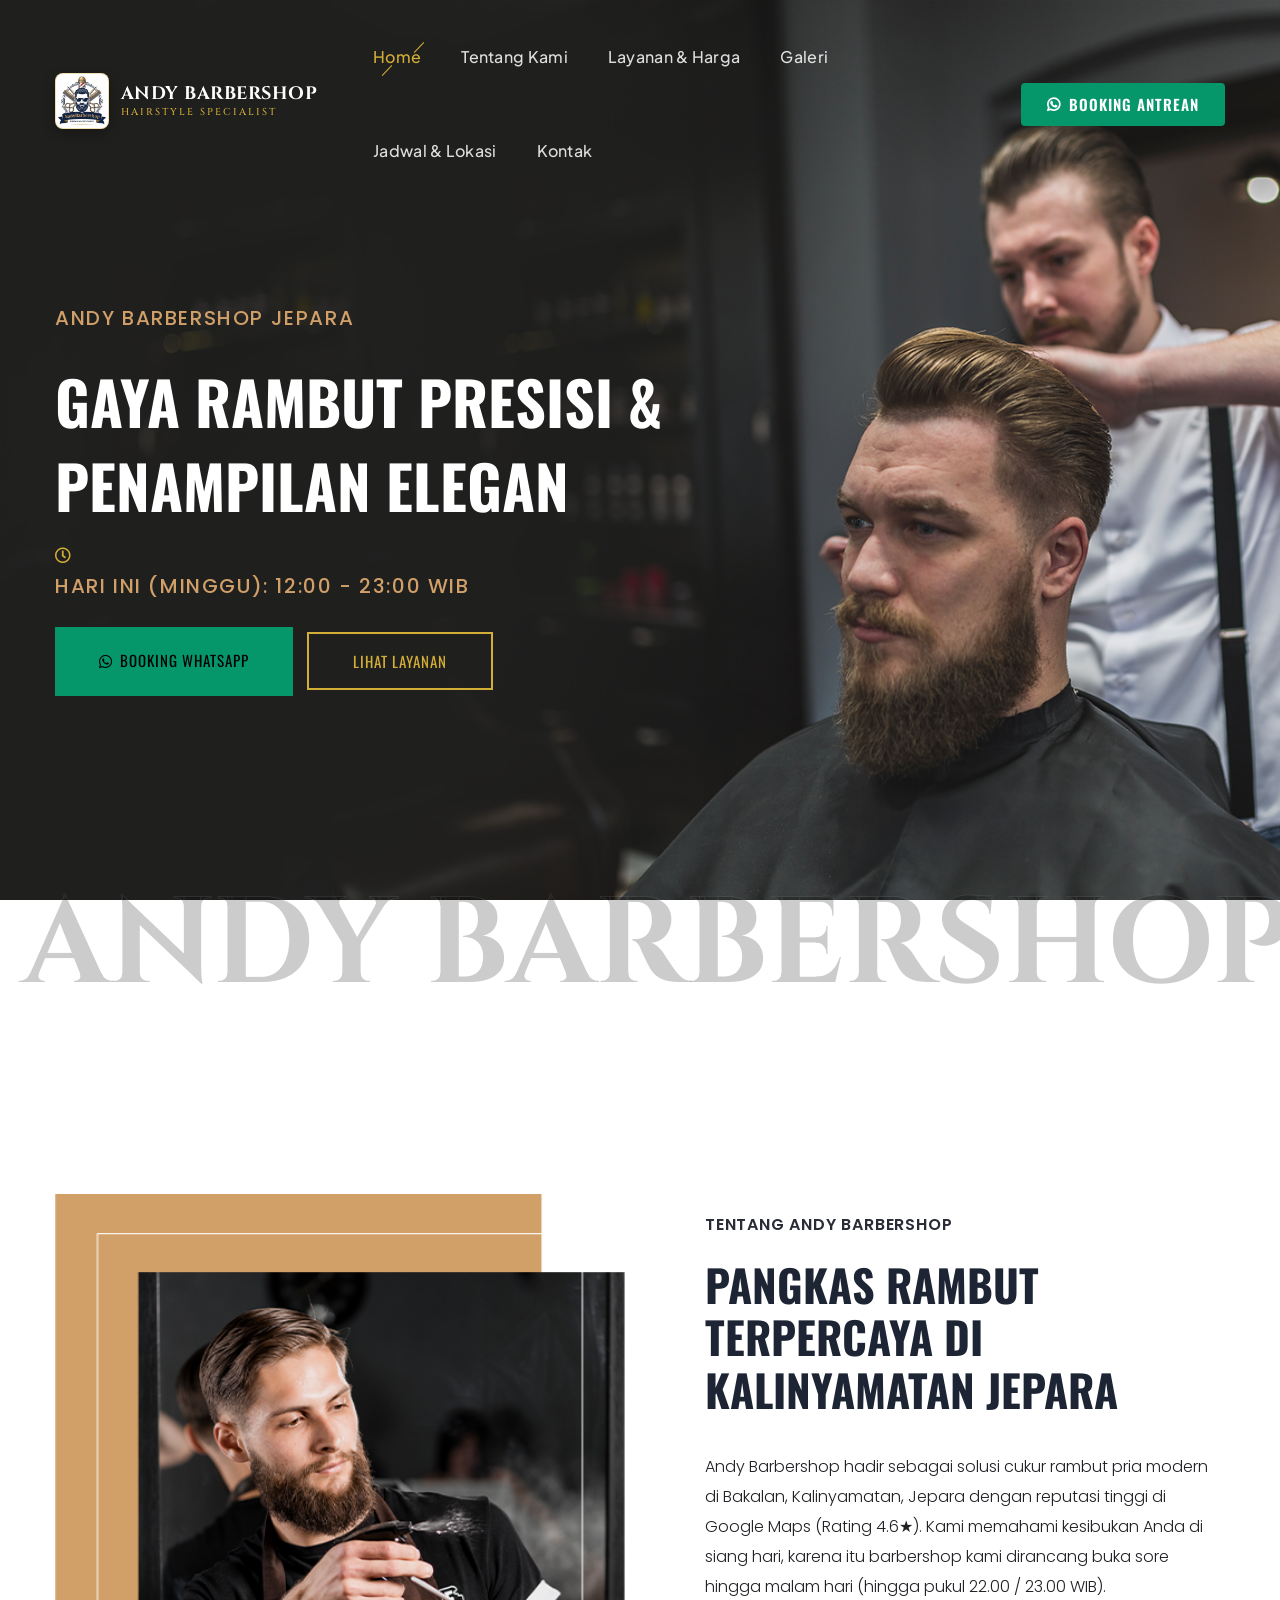
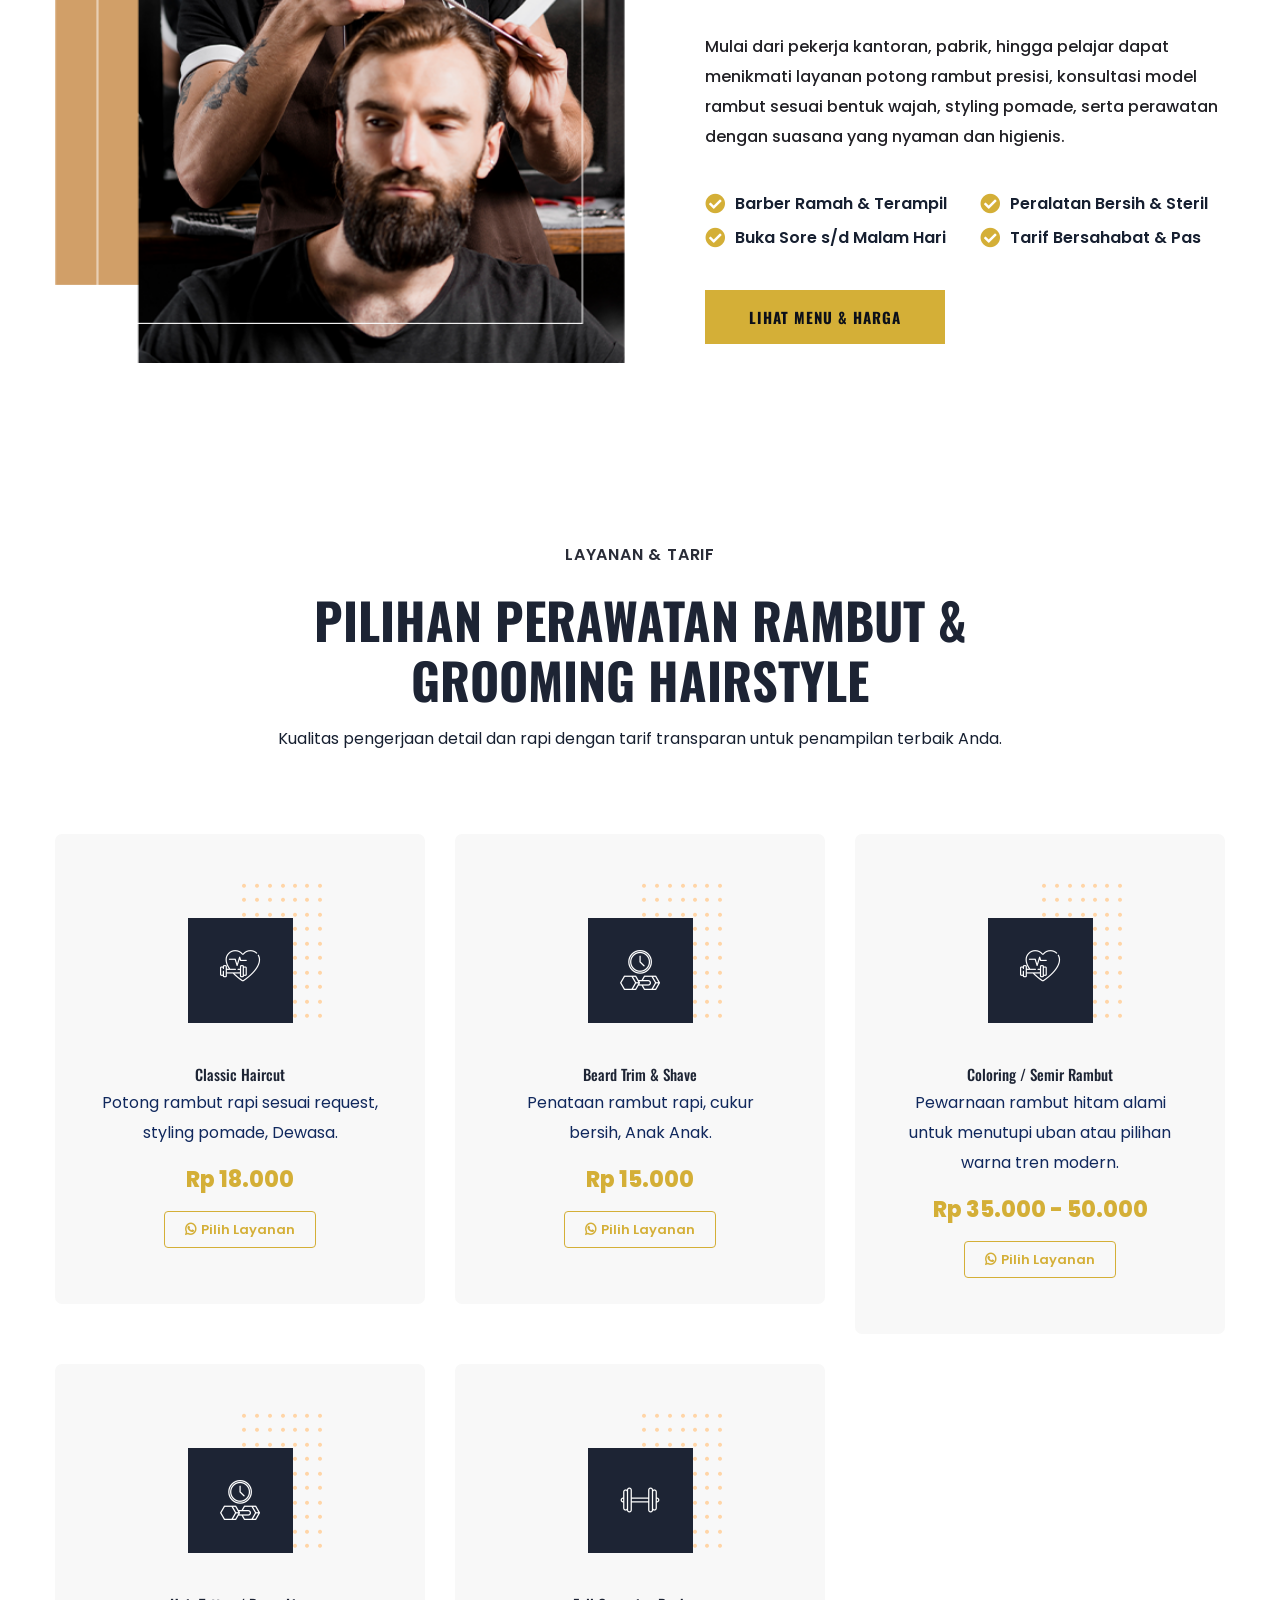
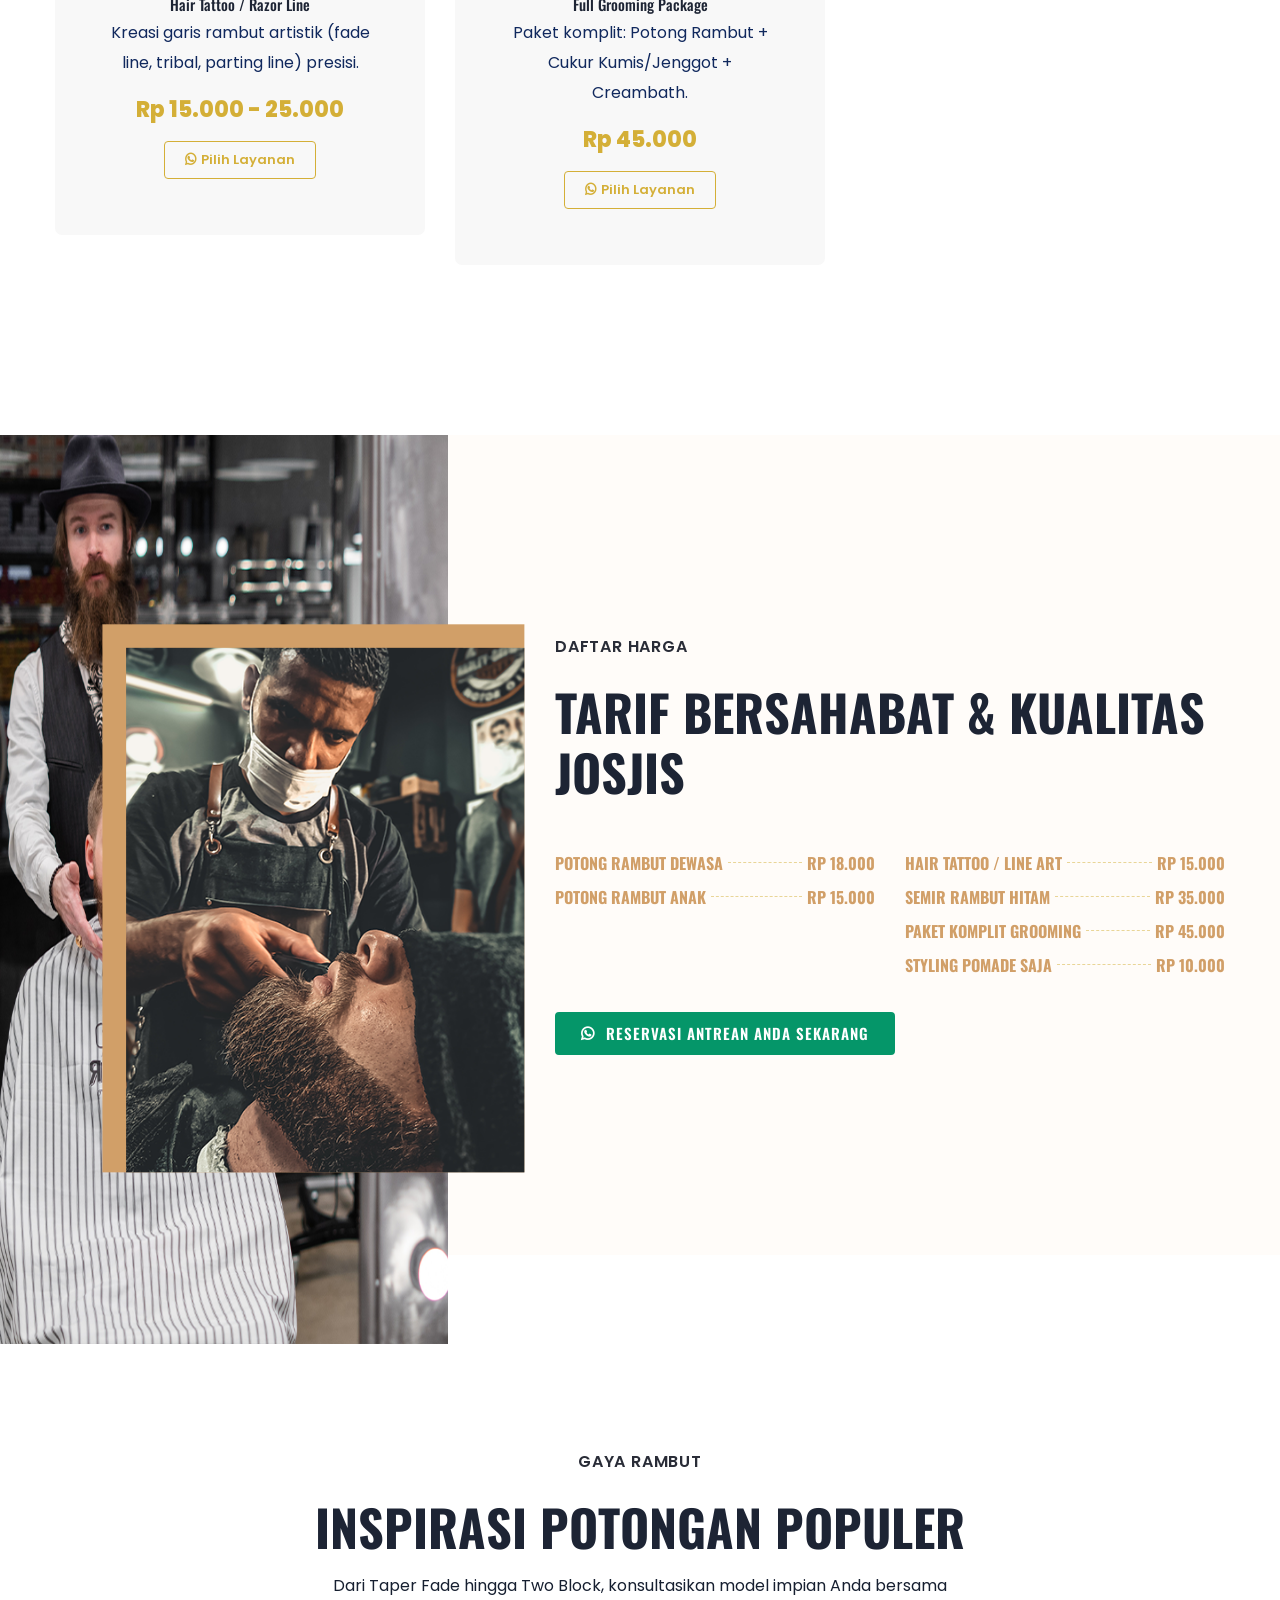
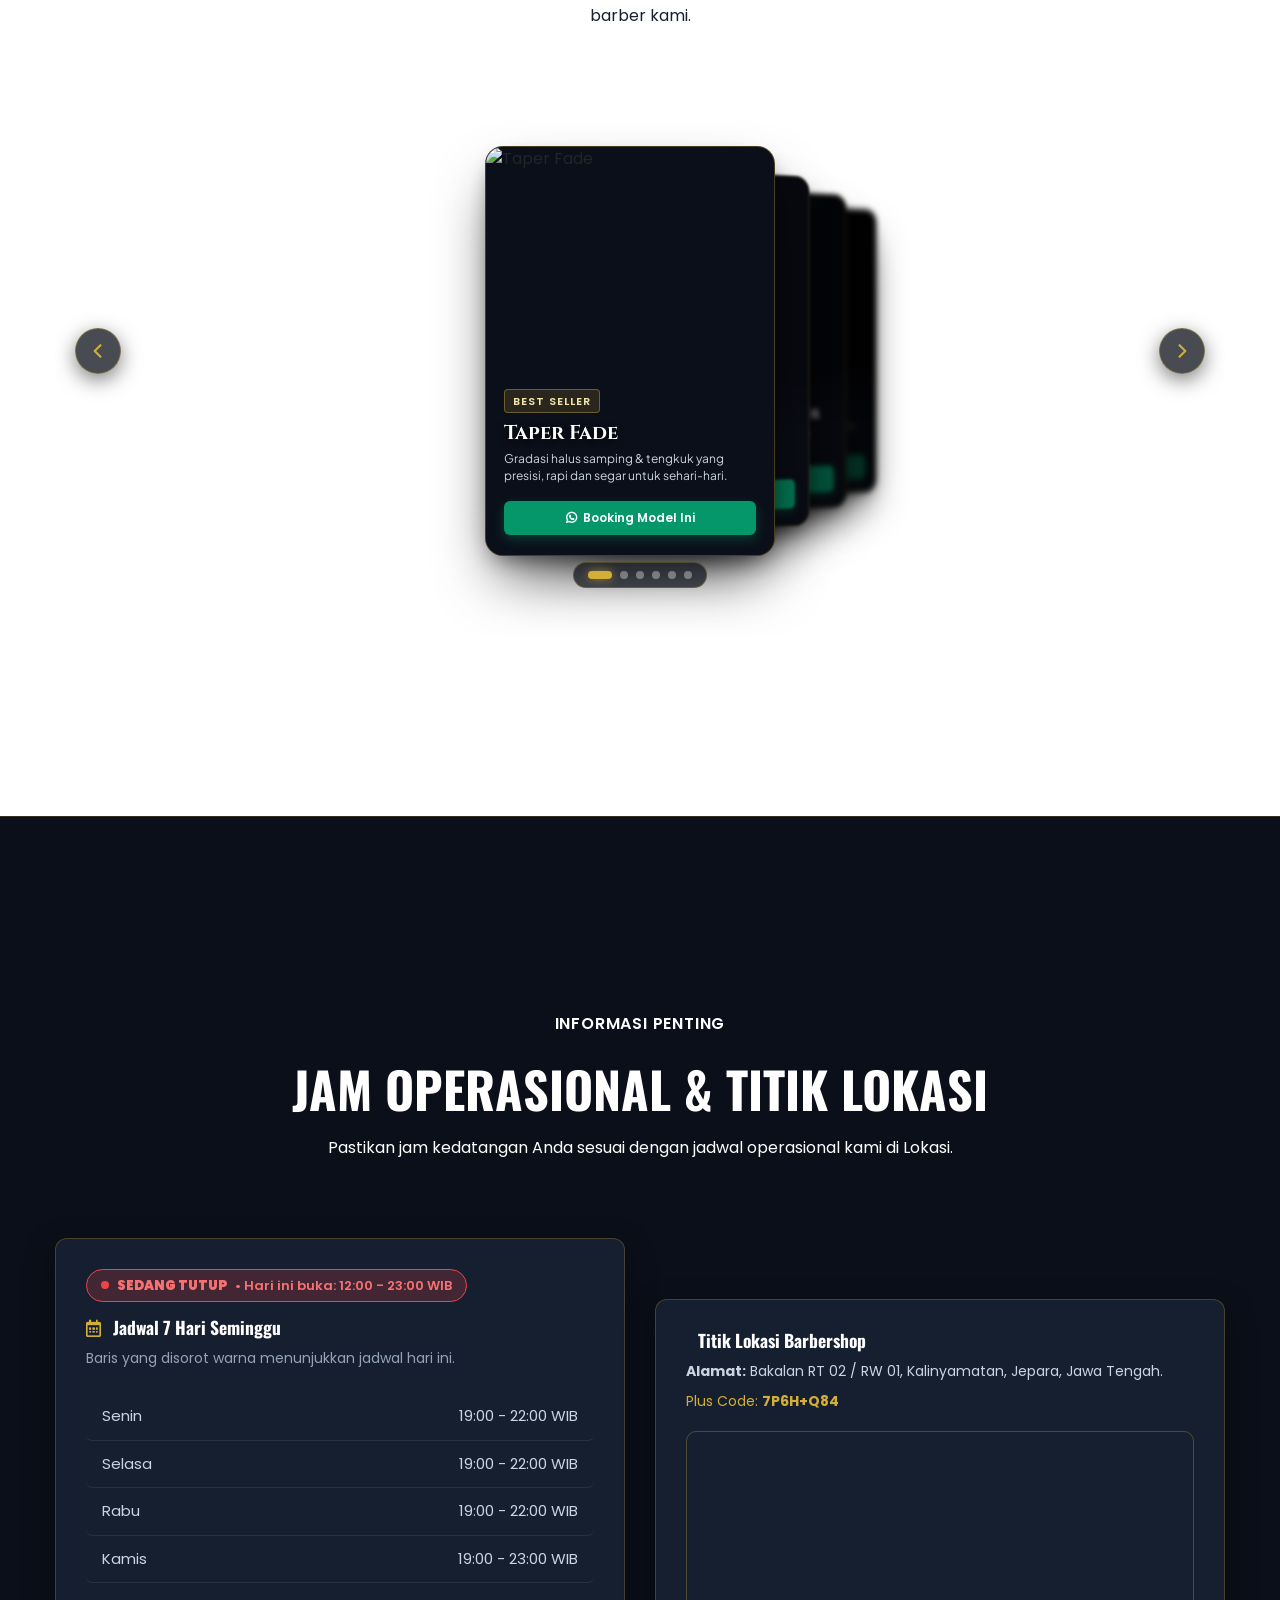
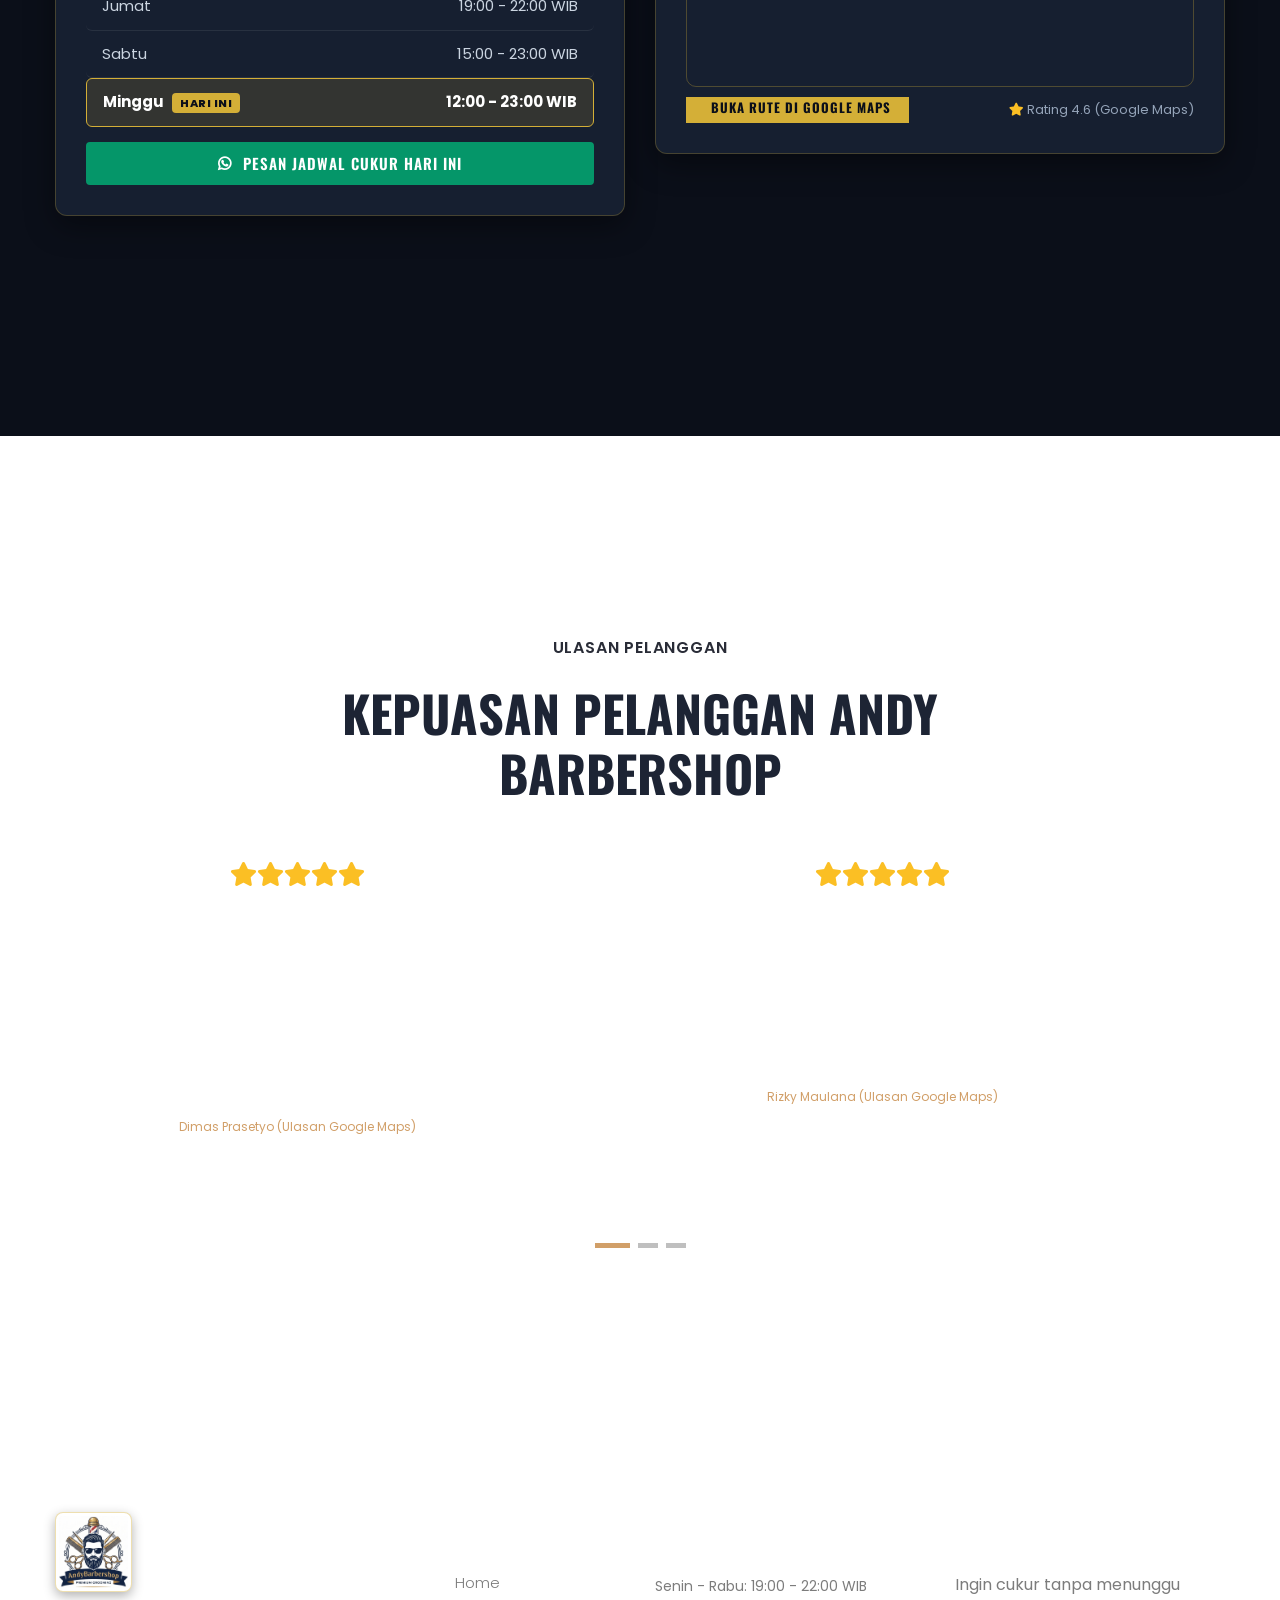
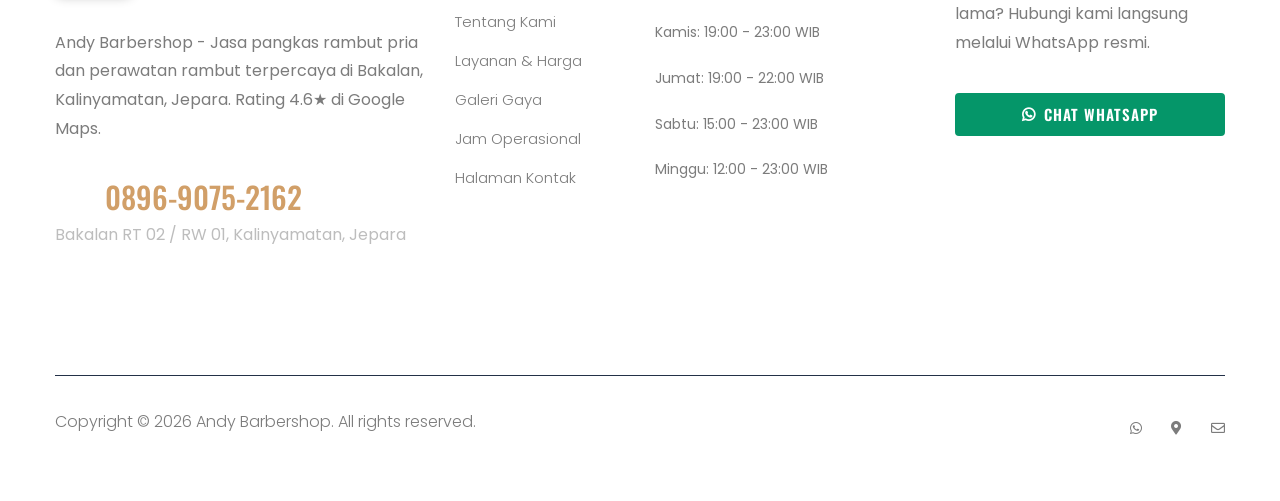
==== commit 4ce91db8: "fix(nav): resolve mobile hamburger menu text visibility and dark styling" ====
--- a/index.html
+++ b/index.html
@@ -105,7 +105,7 @@
 
     <main>
         <!-- Slider Area Start -->
-        <div class="slider-area position-relative fix">
+        <div id="home" class="slider-area position-relative fix">
             <div class="slider-active">
                 <!-- Single Slider 1 -->
                 <div class="single-slider slider-height d-flex align-items-center">
@@ -272,22 +272,6 @@
                             </div>
                         </div>
                     </div> 
-                    <!-- Service 3 -->
-                    <div class="col-xl-4 col-lg-4 col-md-6 mb-30">
-                        <div class="services-caption text-center">
-                            <div class="service-icon">
-                                <i class="flaticon-fitness"></i>
-                            </div> 
-                            <div class="service-cap">
-                                <h4><a href="#">Hair Wash & Massage</a></h4>
-                                <p>Cuci rambut bersih dengan shampoo menyegarkan ditambah pijat rileks pada kepala dan leher.</p>
-                                <span class="service-price">Rp 15.000</span>
-                                <button type="button" class="btn-choose-service" data-service="Hair Wash & Massage (Rp 15.000)">
-                                    <i class="fab fa-whatsapp mr-1"></i> Pilih Layanan
-                                </button>
-                            </div>
-                        </div>
-                    </div>
                     <!-- Service 4 -->
                     <div class="col-xl-4 col-lg-4 col-md-6 mb-30">
                         <div class="services-caption text-center">
--- a/assets/css/andy-custom.css
+++ b/assets/css/andy-custom.css
@@ -195,34 +195,84 @@
     }
 }
 
-/* SlickNav mobile menu override for dark theme */
+/* ==========================================
+   SLICKNAV MOBILE MENU OVERRIDE (DARK SLATE & GOLD)
+   ========================================== */
 .slicknav_menu {
-    background: #0b0f19 !important;
-    border-top: 1px solid rgba(212, 175, 55, 0.2);
-}
-
-.slicknav_nav a {
-    color: rgba(255, 255, 255, 0.85) !important;
-    font-family: 'Plus Jakarta Sans', sans-serif;
-}
-
-.slicknav_nav a:hover {
-    color: #d4af37 !important;
-    background: rgba(212, 175, 55, 0.1) !important;
-}
-
-.slicknav_nav .slicknav_item a {
-    color: rgba(255, 255, 255, 0.85) !important;
+    background: transparent !important;
+    border-top: none !important;
 }
 
 .slicknav_btn {
-    background-color: transparent !important;
-    border: 1px solid rgba(212, 175, 55, 0.4);
-    border-radius: 4px;
+    background-color: rgba(22, 31, 48, 0.9) !important;
+    border: 1px solid rgba(212, 175, 55, 0.45) !important;
+    border-radius: 6px !important;
+    padding: 7px 10px !important;
+    cursor: pointer !important;
+    transition: all 0.25s ease !important;
+}
+
+.slicknav_btn:hover,
+.slicknav_btn.slicknav_open {
+    background-color: #161f30 !important;
+    border-color: #d4af37 !important;
 }
 
 .slicknav_icon-bar {
     background-color: #d4af37 !important;
+}
+
+/* FIX: Ensure .slicknav_nav dropdown has solid dark background and high z-index */
+.mobile_menu .slicknav_menu .slicknav_nav,
+.slicknav_nav {
+    background: #0b0f19 !important;
+    border: 1px solid rgba(212, 175, 55, 0.35) !important;
+    border-radius: 10px !important;
+    padding: 12px 8px !important;
+    margin-top: 12px !important;
+    box-shadow: 0 15px 35px rgba(0, 0, 0, 0.9) !important;
+    position: relative !important;
+    z-index: 999999 !important;
+}
+
+.mobile_menu .slicknav_menu .slicknav_nav li,
+.slicknav_nav li {
+    border-bottom: 1px solid rgba(255, 255, 255, 0.08) !important;
+    margin: 2px 0 !important;
+    display: block !important;
+}
+
+.mobile_menu .slicknav_menu .slicknav_nav li:last-child,
+.slicknav_nav li:last-child {
+    border-bottom: none !important;
+}
+
+/* Visible, crisp white text with clear gold hover */
+.mobile_menu .slicknav_menu .slicknav_nav a,
+.slicknav_nav a {
+    color: #ffffff !important;
+    font-family: 'Plus Jakarta Sans', sans-serif !important;
+    font-size: 15px !important;
+    font-weight: 600 !important;
+    padding: 12px 16px !important;
+    border-radius: 6px !important;
+    display: block !important;
+    text-decoration: none !important;
+    background: transparent !important;
+    transition: all 0.2s ease !important;
+}
+
+.mobile_menu .slicknav_menu .slicknav_nav a:hover,
+.mobile_menu .slicknav_menu .slicknav_nav li.active > a,
+.slicknav_nav a:hover,
+.slicknav_nav li.active > a {
+    color: #d4af37 !important;
+    background: rgba(212, 175, 55, 0.15) !important;
+    padding-left: 22px !important;
+}
+
+.slicknav_nav .slicknav_item a {
+    color: #ffffff !important;
 }
 
 /* Header Booking Button */
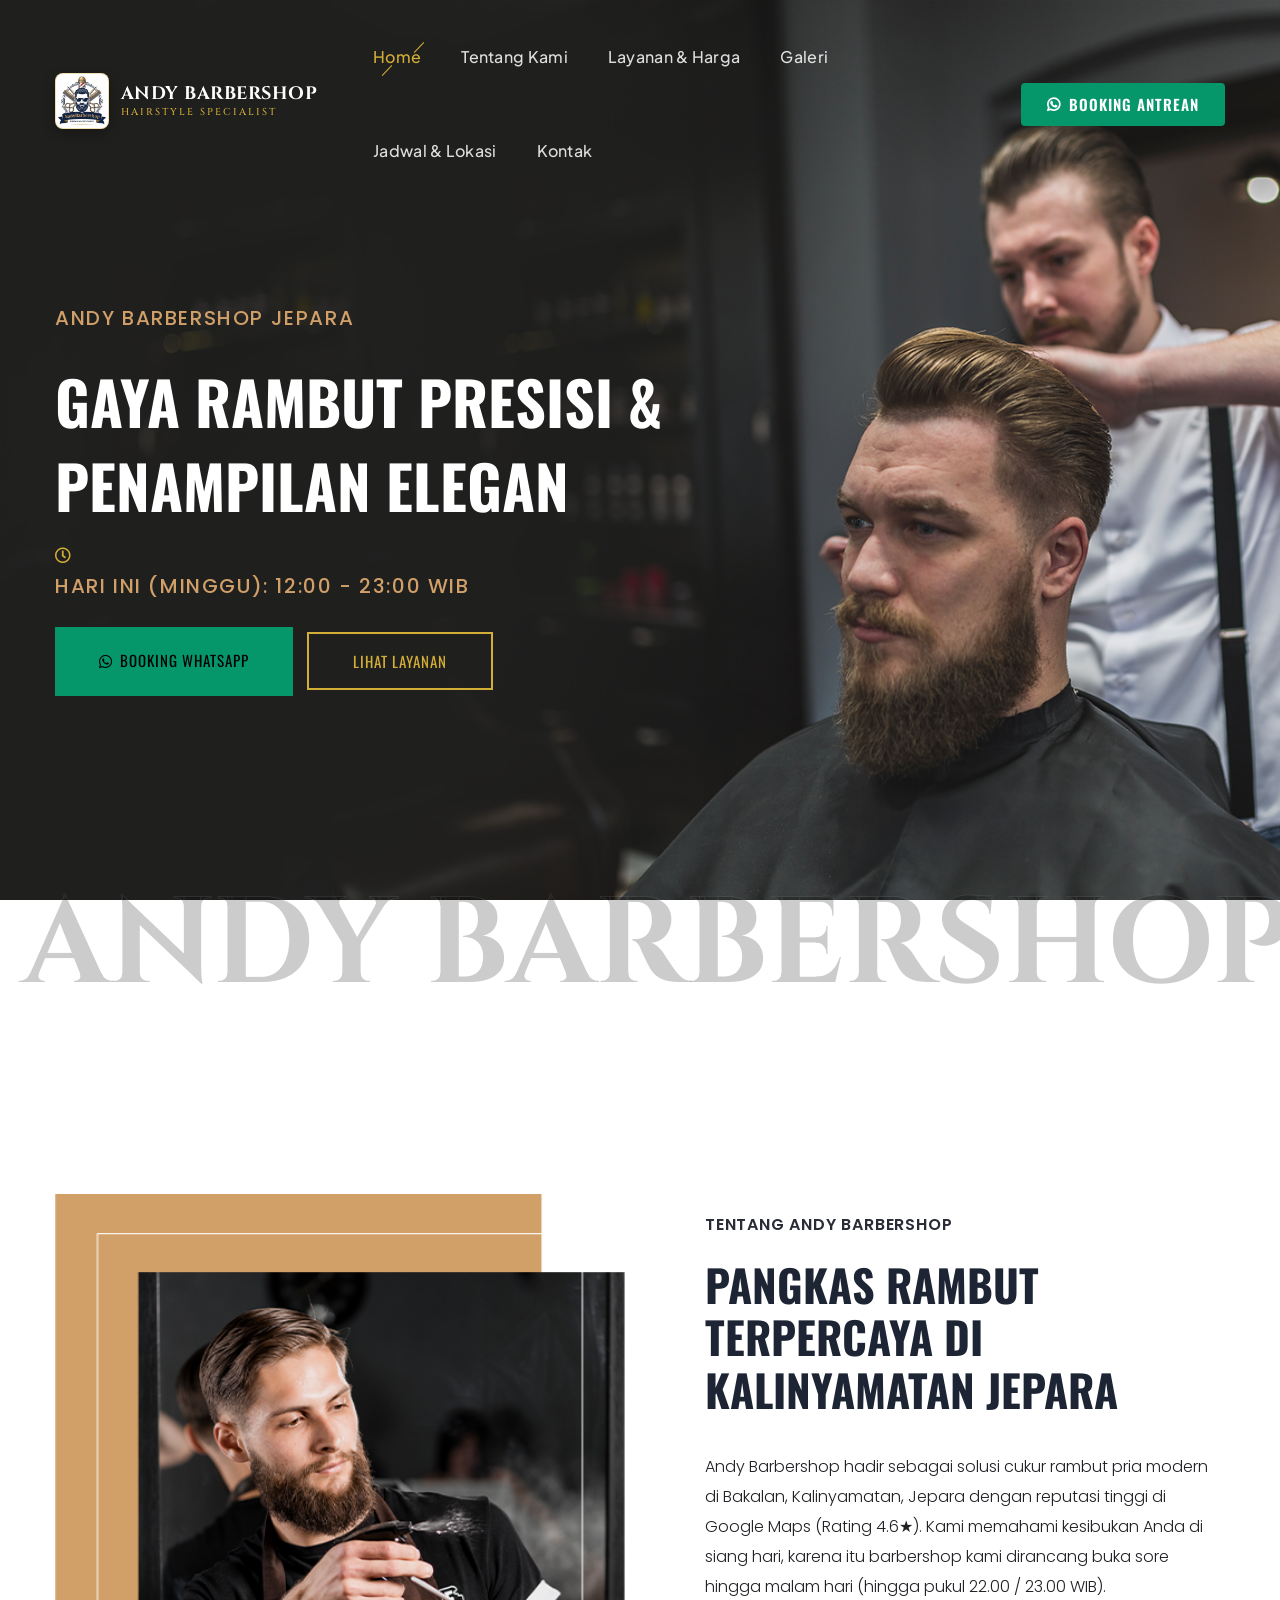
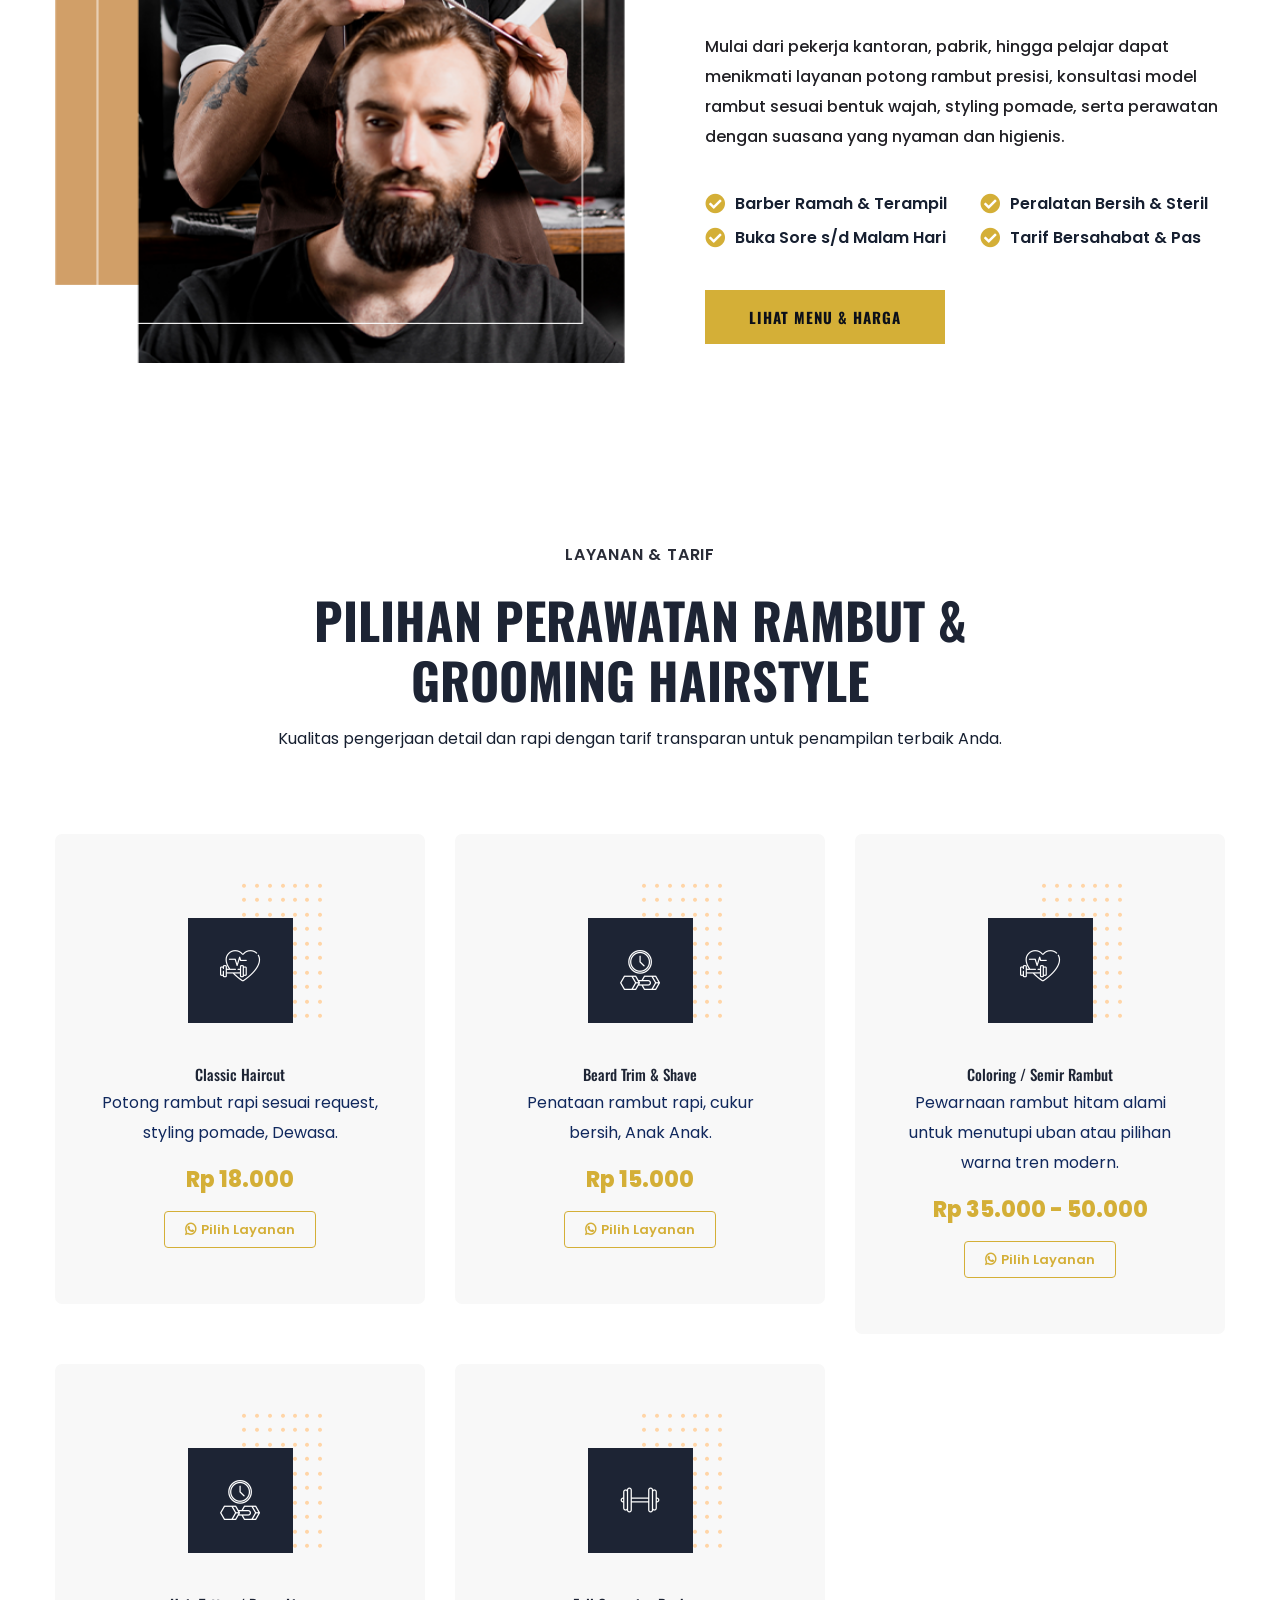
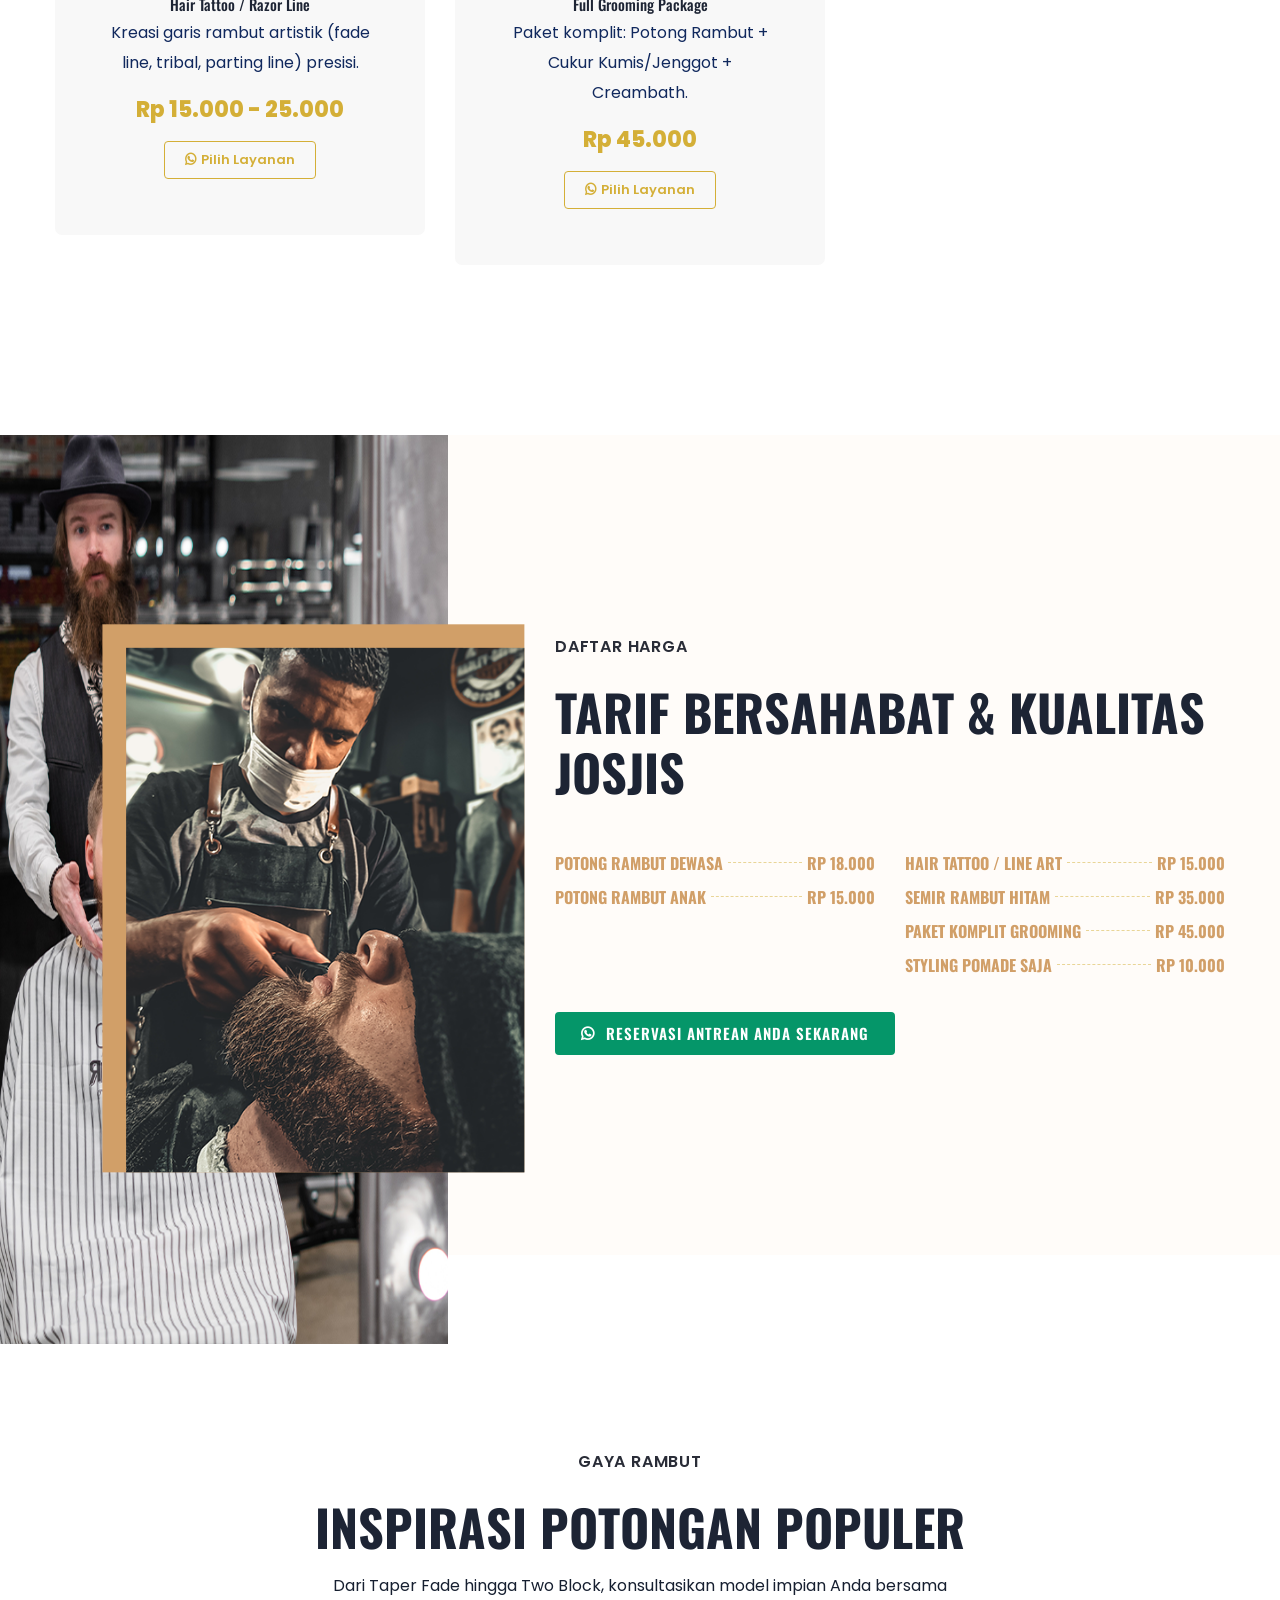
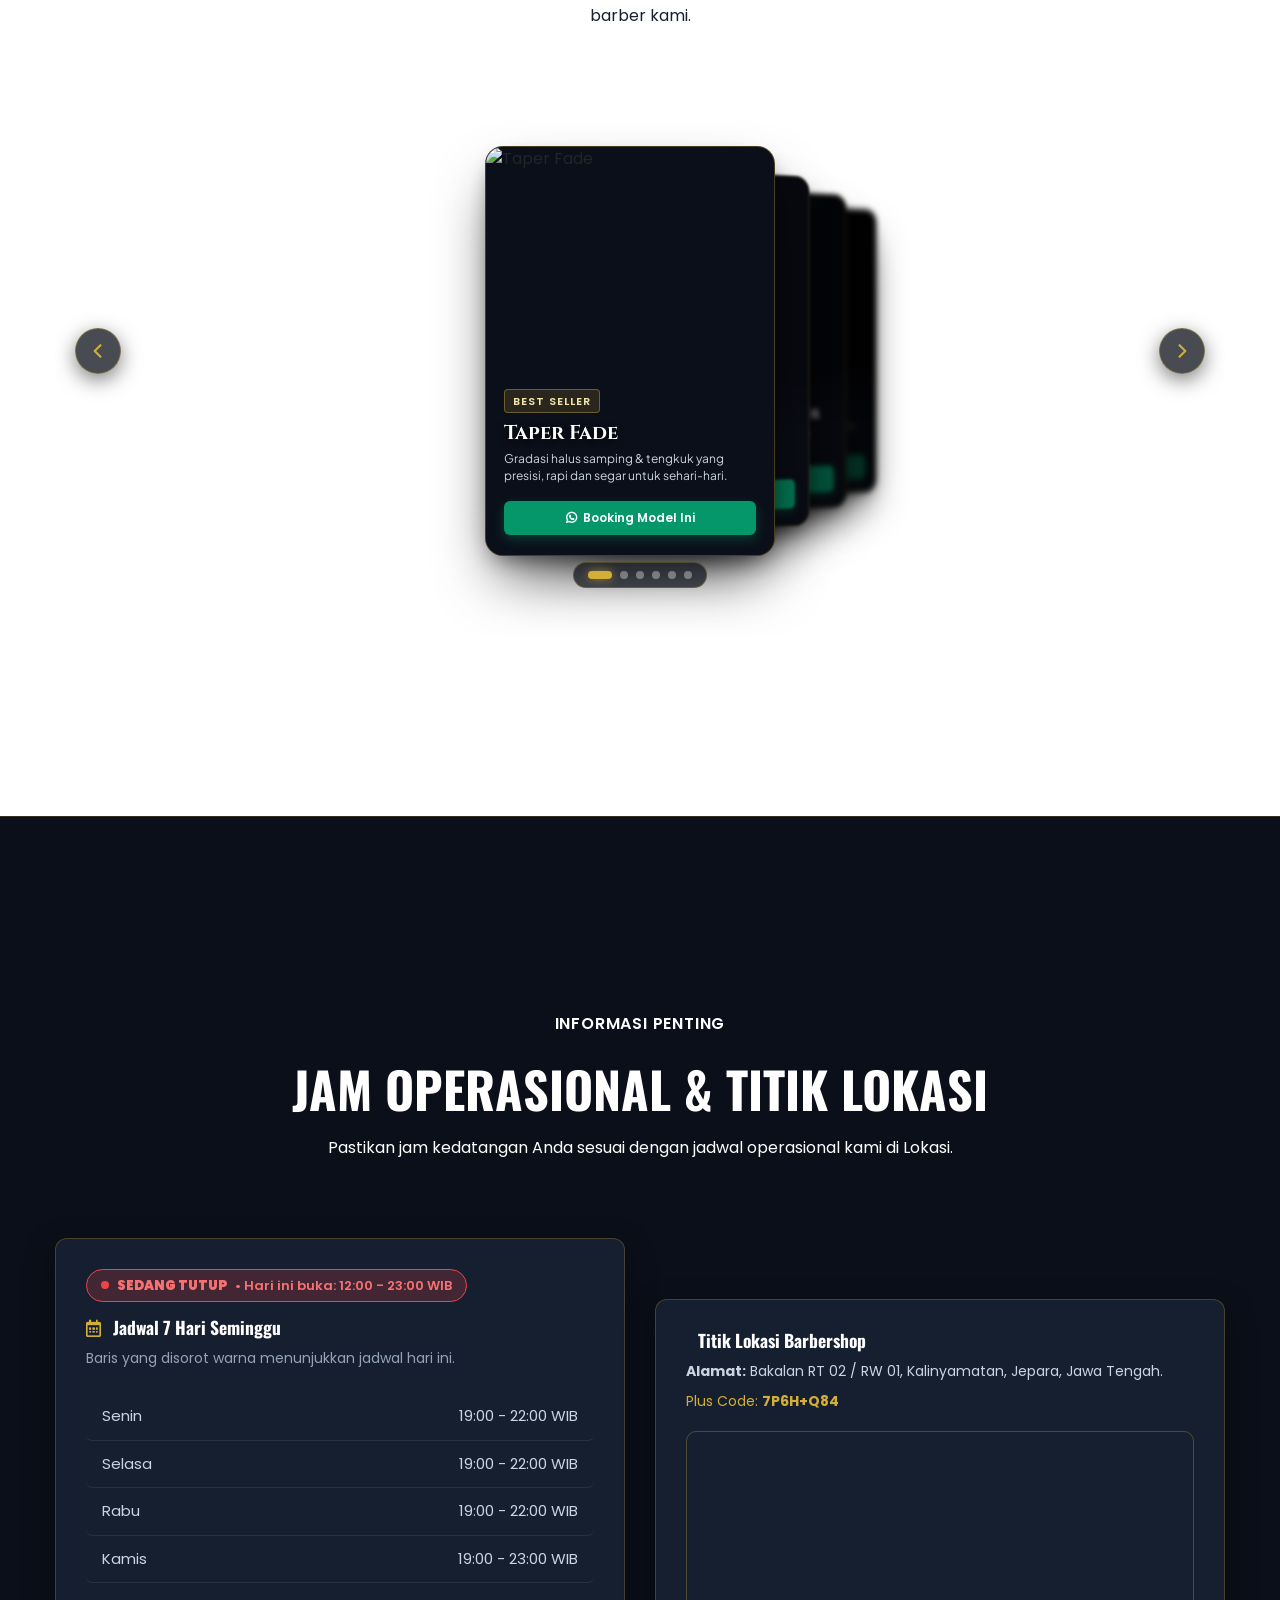
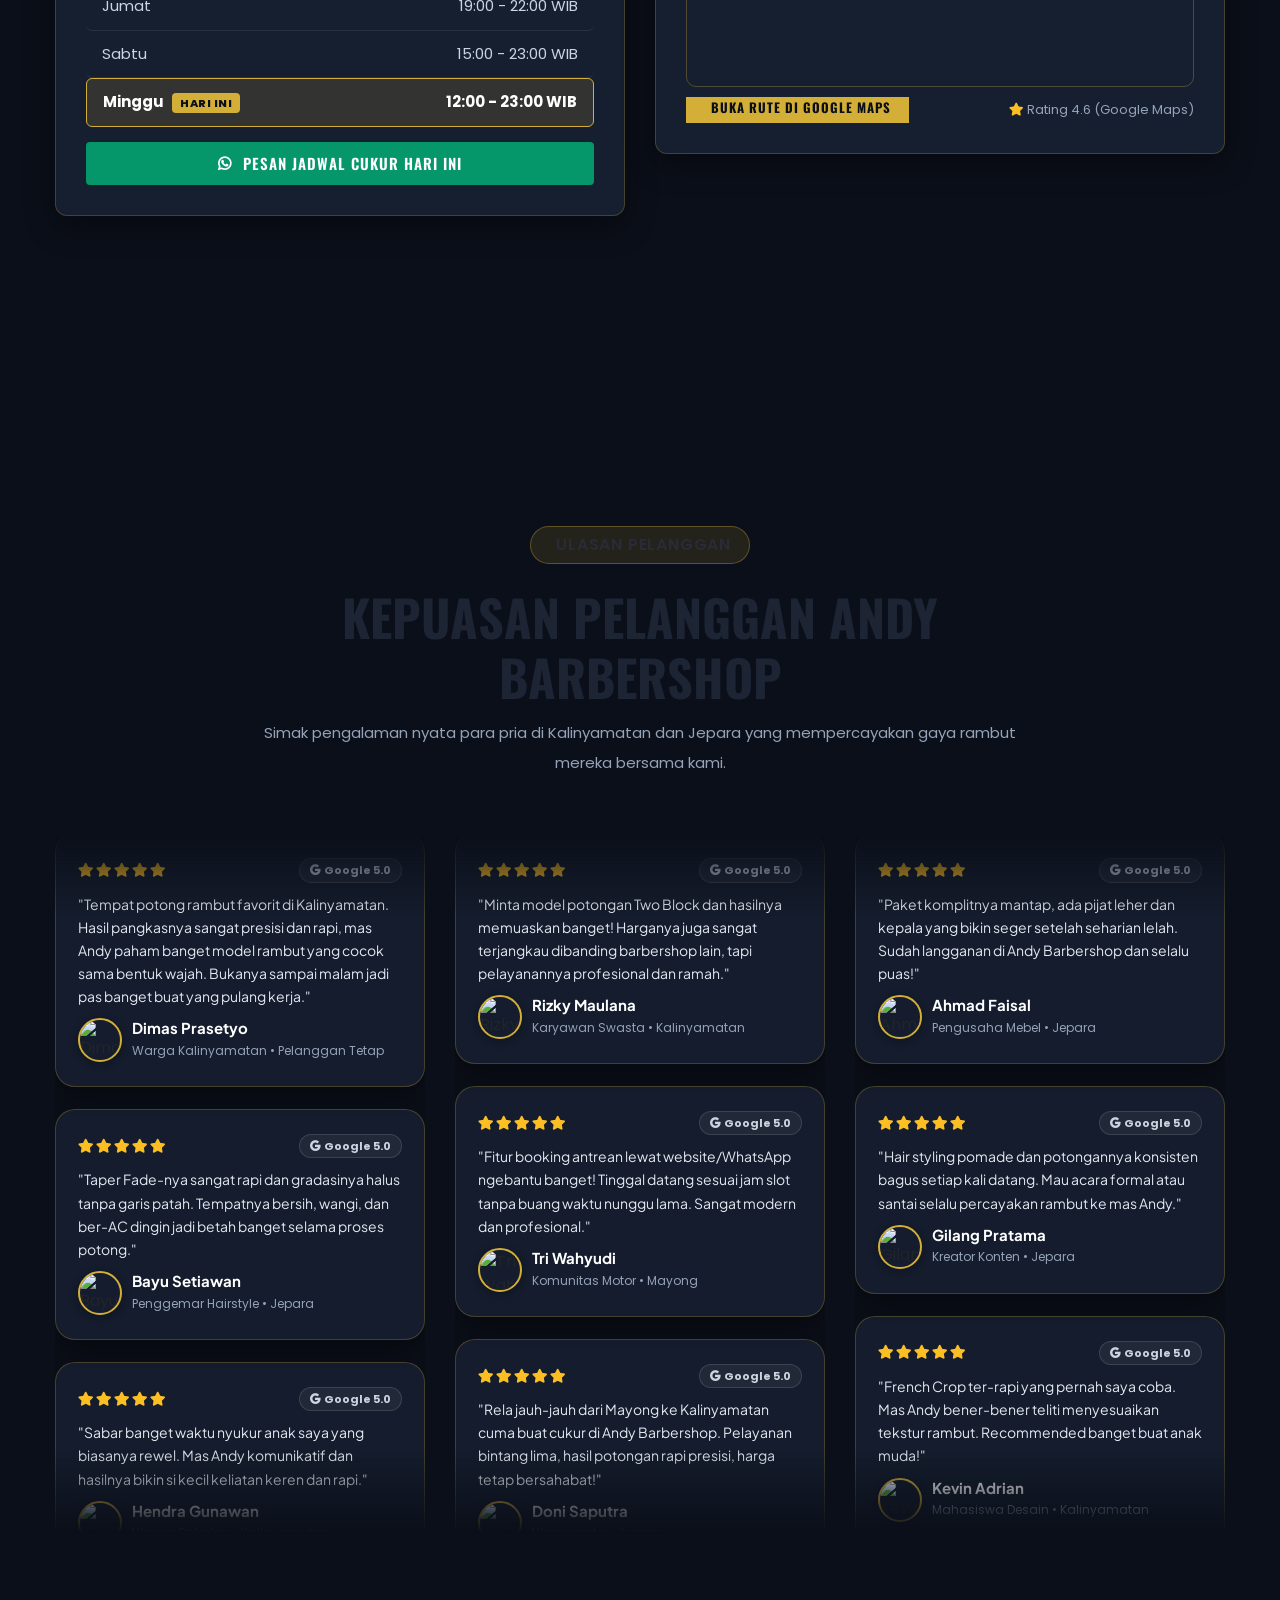
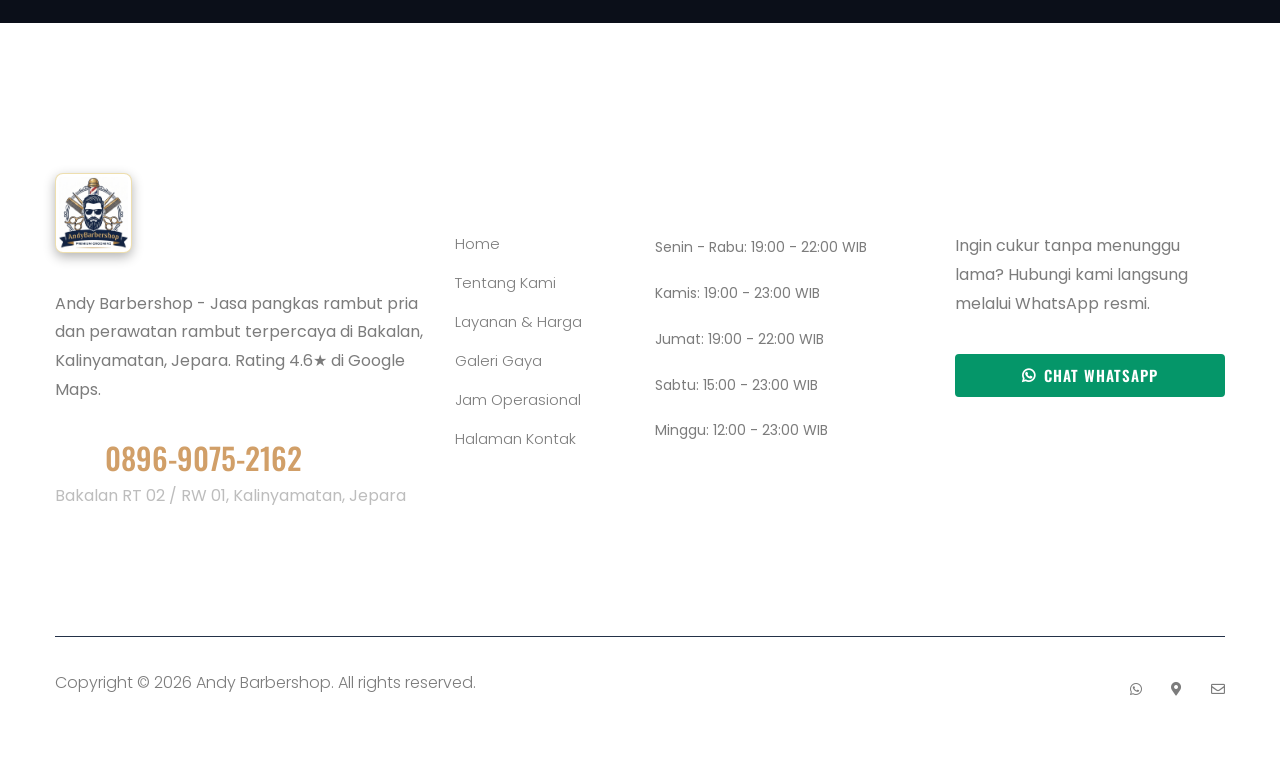
==== commit 3267b228: "feat(testimonials): integrate 3-column infinite vertical marquee component" ====
--- a/index.html
+++ b/index.html
@@ -704,54 +704,359 @@
         </section>
         <!-- Dynamic Schedule & Location Section End -->
 
-        <!-- Testimonials Section Start -->
-        <div class="cut-details section-bg section-padding2" data-background="assets/img/gallery/section_bg02.png">
+        <!-- Testimonials Section Start (3-Column Infinite Vertical Marquee) -->
+        <section id="testimonials" class="testimonials-area section-padding2 position-relative">
            <div class="container">
-                <div class="row justify-content-center mb-50">
-                    <div class="col-xl-7 text-center">
+                <!-- Section Header -->
+                <div class="row justify-content-center mb-40">
+                    <div class="col-xl-8 col-lg-9 text-center">
                         <div class="section-tittle">
-                            <span>Ulasan Pelanggan</span>
+                            <span class="testimonials-badge"><i class="fas fa-comment-dots mr-1"></i> Ulasan Pelanggan</span>
                             <h2>Kepuasan Pelanggan Andy Barbershop</h2>
-                        </div>
-                    </div>
-                </div>
-                <div class="cut-active dot-style">
-                    <div class="single-cut">
-                        <div class="cut-icon mb-20 text-center">
-                            <span style="color:#fbbf24; font-size: 24px;">
-                                <i class="fas fa-star"></i><i class="fas fa-star"></i><i class="fas fa-star"></i><i class="fas fa-star"></i><i class="fas fa-star"></i>
-                            </span>
-                        </div>
-                        <div class="cut-descriptions text-center">
-                            <p>"Tempat potong rambut favorit di Kalinyamatan. Hasil pangkasnya sangat presisi dan rapi, mas Andy paham banget model rambut yang cocok sama bentuk wajah. Bukanya sampai malam jadi pas banget buat yang pulang kerja."</p>
-                            <span>Dimas Prasetyo (Ulasan Google Maps)</span>
-                        </div>
-                    </div>
-                    <div class="single-cut">
-                        <div class="cut-icon mb-20 text-center">
-                            <span style="color:#fbbf24; font-size: 24px;">
-                                <i class="fas fa-star"></i><i class="fas fa-star"></i><i class="fas fa-star"></i><i class="fas fa-star"></i><i class="fas fa-star"></i>
-                            </span>
-                        </div>
-                        <div class="cut-descriptions text-center">
-                            <p>"Minta model potongan Two Block dan hasilnya memuaskan banget! Harganya juga sangat terjangkau dibanding barbershop lain, tapi pelayanannya profesional dan ramah. Tempatnya bersih dan ber-AC."</p>
-                            <span>Rizky Maulana (Ulasan Google Maps)</span>
-                        </div>
-                    </div>
-                    <div class="single-cut">
-                        <div class="cut-icon mb-20 text-center">
-                            <span style="color:#fbbf24; font-size: 24px;">
-                                <i class="fas fa-star"></i><i class="fas fa-star"></i><i class="fas fa-star"></i><i class="fas fa-star"></i><i class="fas fa-star"></i>
-                            </span>
-                        </div>
-                        <div class="cut-descriptions text-center">
-                            <p>"Paket komplitnya mantap, ada pijat leher dan kepala yang bikin seger setelah seharian lelah. Sudah langganan di Andy Barbershop dan selalu puas!"</p>
-                            <span>Ahmad Faisal (Ulasan Google Maps)</span>
+                            <p style="color: #94a3b8; font-size: 15px; margin-top: 12px;">Simak pengalaman nyata para pria di Kalinyamatan dan Jepara yang mempercayakan gaya rambut mereka bersama kami.</p>
+                        </div>
+                    </div>
+                </div>
+
+                <!-- Infinite Marquee Columns Container -->
+                <div class="testimonials-marquee-container">
+                    <div class="row">
+                        <!-- Column 1 (All Devices: Mobile, Tablet, Desktop) -->
+                        <div class="col-12 col-md-6 col-lg-4 mb-4 mb-md-0">
+                            <div class="testimonials-col-wrapper testimonials-col-1">
+                                <div class="testimonials-track">
+                                    <!-- Set 1 (Cards 1-3) -->
+                                    <div class="testimonial-card">
+                                        <div class="d-flex align-items-center justify-content-between mb-3">
+                                            <div class="testimonial-stars">
+                                                <i class="fas fa-star"></i><i class="fas fa-star"></i><i class="fas fa-star"></i><i class="fas fa-star"></i><i class="fas fa-star"></i>
+                                            </div>
+                                            <span class="testimonial-badge"><i class="fab fa-google mr-1"></i> Google 5.0</span>
+                                        </div>
+                                        <p class="testimonial-text">"Tempat potong rambut favorit di Kalinyamatan. Hasil pangkasnya sangat presisi dan rapi, mas Andy paham banget model rambut yang cocok sama bentuk wajah. Bukanya sampai malam jadi pas banget buat yang pulang kerja."</p>
+                                        <div class="testimonial-author d-flex align-items-center mt-3">
+                                            <img src="https://images.unsplash.com/photo-1507003211169-0a1dd7228f2d?auto=format&fit=crop&w=150&q=80" alt="Dimas Prasetyo" class="author-img">
+                                            <div class="author-meta ml-3">
+                                                <h6 class="author-name mb-0">Dimas Prasetyo</h6>
+                                                <span class="author-role">Warga Kalinyamatan • Pelanggan Tetap</span>
+                                            </div>
+                                        </div>
+                                    </div>
+
+                                    <div class="testimonial-card">
+                                        <div class="d-flex align-items-center justify-content-between mb-3">
+                                            <div class="testimonial-stars">
+                                                <i class="fas fa-star"></i><i class="fas fa-star"></i><i class="fas fa-star"></i><i class="fas fa-star"></i><i class="fas fa-star"></i>
+                                            </div>
+                                            <span class="testimonial-badge"><i class="fab fa-google mr-1"></i> Google 5.0</span>
+                                        </div>
+                                        <p class="testimonial-text">"Taper Fade-nya sangat rapi dan gradasinya halus tanpa garis patah. Tempatnya bersih, wangi, dan ber-AC dingin jadi betah banget selama proses potong."</p>
+                                        <div class="testimonial-author d-flex align-items-center mt-3">
+                                            <img src="https://images.unsplash.com/photo-1506794778202-cad84cf45f1d?auto=format&fit=crop&w=150&q=80" alt="Bayu Setiawan" class="author-img">
+                                            <div class="author-meta ml-3">
+                                                <h6 class="author-name mb-0">Bayu Setiawan</h6>
+                                                <span class="author-role">Penggemar Hairstyle • Jepara</span>
+                                            </div>
+                                        </div>
+                                    </div>
+
+                                    <div class="testimonial-card">
+                                        <div class="d-flex align-items-center justify-content-between mb-3">
+                                            <div class="testimonial-stars">
+                                                <i class="fas fa-star"></i><i class="fas fa-star"></i><i class="fas fa-star"></i><i class="fas fa-star"></i><i class="fas fa-star"></i>
+                                            </div>
+                                            <span class="testimonial-badge"><i class="fab fa-google mr-1"></i> Google 5.0</span>
+                                        </div>
+                                        <p class="testimonial-text">"Sabar banget waktu nyukur anak saya yang biasanya rewel. Mas Andy komunikatif dan hasilnya bikin si kecil keliatan keren dan rapi."</p>
+                                        <div class="testimonial-author d-flex align-items-center mt-3">
+                                            <img src="https://images.unsplash.com/photo-1472099645785-5658abf4ff4e?auto=format&fit=crop&w=150&q=80" alt="Hendra Gunawan" class="author-img">
+                                            <div class="author-meta ml-3">
+                                                <h6 class="author-name mb-0">Hendra Gunawan</h6>
+                                                <span class="author-role">Warga Bakalan • Kalinyamatan</span>
+                                            </div>
+                                        </div>
+                                    </div>
+
+                                    <!-- Duplicate Set 1 for Infinite Scroll -->
+                                    <div class="testimonial-card" aria-hidden="true">
+                                        <div class="d-flex align-items-center justify-content-between mb-3">
+                                            <div class="testimonial-stars">
+                                                <i class="fas fa-star"></i><i class="fas fa-star"></i><i class="fas fa-star"></i><i class="fas fa-star"></i><i class="fas fa-star"></i>
+                                            </div>
+                                            <span class="testimonial-badge"><i class="fab fa-google mr-1"></i> Google 5.0</span>
+                                        </div>
+                                        <p class="testimonial-text">"Tempat potong rambut favorit di Kalinyamatan. Hasil pangkasnya sangat presisi dan rapi, mas Andy paham banget model rambut yang cocok sama bentuk wajah. Bukanya sampai malam jadi pas banget buat yang pulang kerja."</p>
+                                        <div class="testimonial-author d-flex align-items-center mt-3">
+                                            <img src="https://images.unsplash.com/photo-1507003211169-0a1dd7228f2d?auto=format&fit=crop&w=150&q=80" alt="Dimas Prasetyo" class="author-img">
+                                            <div class="author-meta ml-3">
+                                                <h6 class="author-name mb-0">Dimas Prasetyo</h6>
+                                                <span class="author-role">Warga Kalinyamatan • Pelanggan Tetap</span>
+                                            </div>
+                                        </div>
+                                    </div>
+
+                                    <div class="testimonial-card" aria-hidden="true">
+                                        <div class="d-flex align-items-center justify-content-between mb-3">
+                                            <div class="testimonial-stars">
+                                                <i class="fas fa-star"></i><i class="fas fa-star"></i><i class="fas fa-star"></i><i class="fas fa-star"></i><i class="fas fa-star"></i>
+                                            </div>
+                                            <span class="testimonial-badge"><i class="fab fa-google mr-1"></i> Google 5.0</span>
+                                        </div>
+                                        <p class="testimonial-text">"Taper Fade-nya sangat rapi dan gradasinya halus tanpa garis patah. Tempatnya bersih, wangi, dan ber-AC dingin jadi betah banget selama proses potong."</p>
+                                        <div class="testimonial-author d-flex align-items-center mt-3">
+                                            <img src="https://images.unsplash.com/photo-1506794778202-cad84cf45f1d?auto=format&fit=crop&w=150&q=80" alt="Bayu Setiawan" class="author-img">
+                                            <div class="author-meta ml-3">
+                                                <h6 class="author-name mb-0">Bayu Setiawan</h6>
+                                                <span class="author-role">Penggemar Hairstyle • Jepara</span>
+                                            </div>
+                                        </div>
+                                    </div>
+
+                                    <div class="testimonial-card" aria-hidden="true">
+                                        <div class="d-flex align-items-center justify-content-between mb-3">
+                                            <div class="testimonial-stars">
+                                                <i class="fas fa-star"></i><i class="fas fa-star"></i><i class="fas fa-star"></i><i class="fas fa-star"></i><i class="fas fa-star"></i>
+                                            </div>
+                                            <span class="testimonial-badge"><i class="fab fa-google mr-1"></i> Google 5.0</span>
+                                        </div>
+                                        <p class="testimonial-text">"Sabar banget waktu nyukur anak saya yang biasanya rewel. Mas Andy komunikatif dan hasilnya bikin si kecil keliatan keren dan rapi."</p>
+                                        <div class="testimonial-author d-flex align-items-center mt-3">
+                                            <img src="https://images.unsplash.com/photo-1472099645785-5658abf4ff4e?auto=format&fit=crop&w=150&q=80" alt="Hendra Gunawan" class="author-img">
+                                            <div class="author-meta ml-3">
+                                                <h6 class="author-name mb-0">Hendra Gunawan</h6>
+                                                <span class="author-role">Warga Bakalan • Kalinyamatan</span>
+                                            </div>
+                                        </div>
+                                    </div>
+                                </div>
+                            </div>
+                        </div>
+
+                        <!-- Column 2 (Tablet & Desktop: d-none d-md-block) -->
+                        <div class="col-12 col-md-6 col-lg-4 d-none d-md-block">
+                            <div class="testimonials-col-wrapper testimonials-col-2">
+                                <div class="testimonials-track">
+                                    <!-- Set 2 (Cards 4-6) -->
+                                    <div class="testimonial-card">
+                                        <div class="d-flex align-items-center justify-content-between mb-3">
+                                            <div class="testimonial-stars">
+                                                <i class="fas fa-star"></i><i class="fas fa-star"></i><i class="fas fa-star"></i><i class="fas fa-star"></i><i class="fas fa-star"></i>
+                                            </div>
+                                            <span class="testimonial-badge"><i class="fab fa-google mr-1"></i> Google 5.0</span>
+                                        </div>
+                                        <p class="testimonial-text">"Minta model potongan Two Block dan hasilnya memuaskan banget! Harganya juga sangat terjangkau dibanding barbershop lain, tapi pelayanannya profesional dan ramah."</p>
+                                        <div class="testimonial-author d-flex align-items-center mt-3">
+                                            <img src="https://images.unsplash.com/photo-1492562080023-ab3db95bfbce?auto=format&fit=crop&w=150&q=80" alt="Rizky Maulana" class="author-img">
+                                            <div class="author-meta ml-3">
+                                                <h6 class="author-name mb-0">Rizky Maulana</h6>
+                                                <span class="author-role">Karyawan Swasta • Kalinyamatan</span>
+                                            </div>
+                                        </div>
+                                    </div>
+
+                                    <div class="testimonial-card">
+                                        <div class="d-flex align-items-center justify-content-between mb-3">
+                                            <div class="testimonial-stars">
+                                                <i class="fas fa-star"></i><i class="fas fa-star"></i><i class="fas fa-star"></i><i class="fas fa-star"></i><i class="fas fa-star"></i>
+                                            </div>
+                                            <span class="testimonial-badge"><i class="fab fa-google mr-1"></i> Google 5.0</span>
+                                        </div>
+                                        <p class="testimonial-text">"Fitur booking antrean lewat website/WhatsApp ngebantu banget! Tinggal datang sesuai jam slot tanpa buang waktu nunggu lama. Sangat modern dan profesional."</p>
+                                        <div class="testimonial-author d-flex align-items-center mt-3">
+                                            <img src="https://images.unsplash.com/photo-1519085360753-af0119f7cbe7?auto=format&fit=crop&w=150&q=80" alt="Tri Wahyudi" class="author-img">
+                                            <div class="author-meta ml-3">
+                                                <h6 class="author-name mb-0">Tri Wahyudi</h6>
+                                                <span class="author-role">Komunitas Motor • Mayong</span>
+                                            </div>
+                                        </div>
+                                    </div>
+
+                                    <div class="testimonial-card">
+                                        <div class="d-flex align-items-center justify-content-between mb-3">
+                                            <div class="testimonial-stars">
+                                                <i class="fas fa-star"></i><i class="fas fa-star"></i><i class="fas fa-star"></i><i class="fas fa-star"></i><i class="fas fa-star"></i>
+                                            </div>
+                                            <span class="testimonial-badge"><i class="fab fa-google mr-1"></i> Google 5.0</span>
+                                        </div>
+                                        <p class="testimonial-text">"Rela jauh-jauh dari Mayong ke Kalinyamatan cuma buat cukur di Andy Barbershop. Pelayanan bintang lima, hasil potongan rapi presisi, harga tetap bersahabat!"</p>
+                                        <div class="testimonial-author d-flex align-items-center mt-3">
+                                            <img src="https://images.unsplash.com/photo-1522075469751-3a6694fb2f61?auto=format&fit=crop&w=150&q=80" alt="Doni Saputra" class="author-img">
+                                            <div class="author-meta ml-3">
+                                                <h6 class="author-name mb-0">Doni Saputra</h6>
+                                                <span class="author-role">Wiraswasta • Jepara</span>
+                                            </div>
+                                        </div>
+                                    </div>
+
+                                    <!-- Duplicate Set 2 for Infinite Scroll -->
+                                    <div class="testimonial-card" aria-hidden="true">
+                                        <div class="d-flex align-items-center justify-content-between mb-3">
+                                            <div class="testimonial-stars">
+                                                <i class="fas fa-star"></i><i class="fas fa-star"></i><i class="fas fa-star"></i><i class="fas fa-star"></i><i class="fas fa-star"></i>
+                                            </div>
+                                            <span class="testimonial-badge"><i class="fab fa-google mr-1"></i> Google 5.0</span>
+                                        </div>
+                                        <p class="testimonial-text">"Minta model potongan Two Block dan hasilnya memuaskan banget! Harganya juga sangat terjangkau dibanding barbershop lain, tapi pelayanannya profesional dan ramah."</p>
+                                        <div class="testimonial-author d-flex align-items-center mt-3">
+                                            <img src="https://images.unsplash.com/photo-1492562080023-ab3db95bfbce?auto=format&fit=crop&w=150&q=80" alt="Rizky Maulana" class="author-img">
+                                            <div class="author-meta ml-3">
+                                                <h6 class="author-name mb-0">Rizky Maulana</h6>
+                                                <span class="author-role">Karyawan Swasta • Kalinyamatan</span>
+                                            </div>
+                                        </div>
+                                    </div>
+
+                                    <div class="testimonial-card" aria-hidden="true">
+                                        <div class="d-flex align-items-center justify-content-between mb-3">
+                                            <div class="testimonial-stars">
+                                                <i class="fas fa-star"></i><i class="fas fa-star"></i><i class="fas fa-star"></i><i class="fas fa-star"></i><i class="fas fa-star"></i>
+                                            </div>
+                                            <span class="testimonial-badge"><i class="fab fa-google mr-1"></i> Google 5.0</span>
+                                        </div>
+                                        <p class="testimonial-text">"Fitur booking antrean lewat website/WhatsApp ngebantu banget! Tinggal datang sesuai jam slot tanpa buang waktu nunggu lama. Sangat modern dan profesional."</p>
+                                        <div class="testimonial-author d-flex align-items-center mt-3">
+                                            <img src="https://images.unsplash.com/photo-1519085360753-af0119f7cbe7?auto=format&fit=crop&w=150&q=80" alt="Tri Wahyudi" class="author-img">
+                                            <div class="author-meta ml-3">
+                                                <h6 class="author-name mb-0">Tri Wahyudi</h6>
+                                                <span class="author-role">Komunitas Motor • Mayong</span>
+                                            </div>
+                                        </div>
+                                    </div>
+
+                                    <div class="testimonial-card" aria-hidden="true">
+                                        <div class="d-flex align-items-center justify-content-between mb-3">
+                                            <div class="testimonial-stars">
+                                                <i class="fas fa-star"></i><i class="fas fa-star"></i><i class="fas fa-star"></i><i class="fas fa-star"></i><i class="fas fa-star"></i>
+                                            </div>
+                                            <span class="testimonial-badge"><i class="fab fa-google mr-1"></i> Google 5.0</span>
+                                        </div>
+                                        <p class="testimonial-text">"Rela jauh-jauh dari Mayong ke Kalinyamatan cuma buat cukur di Andy Barbershop. Pelayanan bintang lima, hasil potongan rapi presisi, harga tetap bersahabat!"</p>
+                                        <div class="testimonial-author d-flex align-items-center mt-3">
+                                            <img src="https://images.unsplash.com/photo-1522075469751-3a6694fb2f61?auto=format&fit=crop&w=150&q=80" alt="Doni Saputra" class="author-img">
+                                            <div class="author-meta ml-3">
+                                                <h6 class="author-name mb-0">Doni Saputra</h6>
+                                                <span class="author-role">Wiraswasta • Jepara</span>
+                                            </div>
+                                        </div>
+                                    </div>
+                                </div>
+                            </div>
+                        </div>
+
+                        <!-- Column 3 (Desktop Only: d-none d-lg-block) -->
+                        <div class="col-lg-4 d-none d-lg-block">
+                            <div class="testimonials-col-wrapper testimonials-col-3">
+                                <div class="testimonials-track">
+                                    <!-- Set 3 (Cards 7-9) -->
+                                    <div class="testimonial-card">
+                                        <div class="d-flex align-items-center justify-content-between mb-3">
+                                            <div class="testimonial-stars">
+                                                <i class="fas fa-star"></i><i class="fas fa-star"></i><i class="fas fa-star"></i><i class="fas fa-star"></i><i class="fas fa-star"></i>
+                                            </div>
+                                            <span class="testimonial-badge"><i class="fab fa-google mr-1"></i> Google 5.0</span>
+                                        </div>
+                                        <p class="testimonial-text">"Paket komplitnya mantap, ada pijat leher dan kepala yang bikin seger setelah seharian lelah. Sudah langganan di Andy Barbershop dan selalu puas!"</p>
+                                        <div class="testimonial-author d-flex align-items-center mt-3">
+                                            <img src="https://images.unsplash.com/photo-1500648767791-00dcc994a43e?auto=format&fit=crop&w=150&q=80" alt="Ahmad Faisal" class="author-img">
+                                            <div class="author-meta ml-3">
+                                                <h6 class="author-name mb-0">Ahmad Faisal</h6>
+                                                <span class="author-role">Pengusaha Mebel • Jepara</span>
+                                            </div>
+                                        </div>
+                                    </div>
+
+                                    <div class="testimonial-card">
+                                        <div class="d-flex align-items-center justify-content-between mb-3">
+                                            <div class="testimonial-stars">
+                                                <i class="fas fa-star"></i><i class="fas fa-star"></i><i class="fas fa-star"></i><i class="fas fa-star"></i><i class="fas fa-star"></i>
+                                            </div>
+                                            <span class="testimonial-badge"><i class="fab fa-google mr-1"></i> Google 5.0</span>
+                                        </div>
+                                        <p class="testimonial-text">"Hair styling pomade dan potongannya konsisten bagus setiap kali datang. Mau acara formal atau santai selalu percayakan rambut ke mas Andy."</p>
+                                        <div class="testimonial-author d-flex align-items-center mt-3">
+                                            <img src="https://images.unsplash.com/photo-1534528741775-53994a69daeb?auto=format&fit=crop&w=150&q=80" alt="Gilang Pratama" class="author-img">
+                                            <div class="author-meta ml-3">
+                                                <h6 class="author-name mb-0">Gilang Pratama</h6>
+                                                <span class="author-role">Kreator Konten • Jepara</span>
+                                            </div>
+                                        </div>
+                                    </div>
+
+                                    <div class="testimonial-card">
+                                        <div class="d-flex align-items-center justify-content-between mb-3">
+                                            <div class="testimonial-stars">
+                                                <i class="fas fa-star"></i><i class="fas fa-star"></i><i class="fas fa-star"></i><i class="fas fa-star"></i><i class="fas fa-star"></i>
+                                            </div>
+                                            <span class="testimonial-badge"><i class="fab fa-google mr-1"></i> Google 5.0</span>
+                                        </div>
+                                        <p class="testimonial-text">"French Crop ter-rapi yang pernah saya coba. Mas Andy bener-bener teliti menyesuaikan tekstur rambut. Recommended banget buat anak muda!"</p>
+                                        <div class="testimonial-author d-flex align-items-center mt-3">
+                                            <img src="https://images.unsplash.com/photo-1539571696357-5a69c17a67c6?auto=format&fit=crop&w=150&q=80" alt="Kevin Adrian" class="author-img">
+                                            <div class="author-meta ml-3">
+                                                <h6 class="author-name mb-0">Kevin Adrian</h6>
+                                                <span class="author-role">Mahasiswa Desain • Kalinyamatan</span>
+                                            </div>
+                                        </div>
+                                    </div>
+
+                                    <!-- Duplicate Set 3 for Infinite Scroll -->
+                                    <div class="testimonial-card" aria-hidden="true">
+                                        <div class="d-flex align-items-center justify-content-between mb-3">
+                                            <div class="testimonial-stars">
+                                                <i class="fas fa-star"></i><i class="fas fa-star"></i><i class="fas fa-star"></i><i class="fas fa-star"></i><i class="fas fa-star"></i>
+                                            </div>
+                                            <span class="testimonial-badge"><i class="fab fa-google mr-1"></i> Google 5.0</span>
+                                        </div>
+                                        <p class="testimonial-text">"Paket komplitnya mantap, ada pijat leher dan kepala yang bikin seger setelah seharian lelah. Sudah langganan di Andy Barbershop dan selalu puas!"</p>
+                                        <div class="testimonial-author d-flex align-items-center mt-3">
+                                            <img src="https://images.unsplash.com/photo-1500648767791-00dcc994a43e?auto=format&fit=crop&w=150&q=80" alt="Ahmad Faisal" class="author-img">
+                                            <div class="author-meta ml-3">
+                                                <h6 class="author-name mb-0">Ahmad Faisal</h6>
+                                                <span class="author-role">Pengusaha Mebel • Jepara</span>
+                                            </div>
+                                        </div>
+                                    </div>
+
+                                    <div class="testimonial-card" aria-hidden="true">
+                                        <div class="d-flex align-items-center justify-content-between mb-3">
+                                            <div class="testimonial-stars">
+                                                <i class="fas fa-star"></i><i class="fas fa-star"></i><i class="fas fa-star"></i><i class="fas fa-star"></i><i class="fas fa-star"></i>
+                                            </div>
+                                            <span class="testimonial-badge"><i class="fab fa-google mr-1"></i> Google 5.0</span>
+                                        </div>
+                                        <p class="testimonial-text">"Hair styling pomade dan potongannya konsisten bagus setiap kali datang. Mau acara formal atau santai selalu percayakan rambut ke mas Andy."</p>
+                                        <div class="testimonial-author d-flex align-items-center mt-3">
+                                            <img src="https://images.unsplash.com/photo-1534528741775-53994a69daeb?auto=format&fit=crop&w=150&q=80" alt="Gilang Pratama" class="author-img">
+                                            <div class="author-meta ml-3">
+                                                <h6 class="author-name mb-0">Gilang Pratama</h6>
+                                                <span class="author-role">Kreator Konten • Jepara</span>
+                                            </div>
+                                        </div>
+                                    </div>
+
+                                    <div class="testimonial-card" aria-hidden="true">
+                                        <div class="d-flex align-items-center justify-content-between mb-3">
+                                            <div class="testimonial-stars">
+                                                <i class="fas fa-star"></i><i class="fas fa-star"></i><i class="fas fa-star"></i><i class="fas fa-star"></i><i class="fas fa-star"></i>
+                                            </div>
+                                            <span class="testimonial-badge"><i class="fab fa-google mr-1"></i> Google 5.0</span>
+                                        </div>
+                                        <p class="testimonial-text">"French Crop ter-rapi yang pernah saya coba. Mas Andy bener-bener teliti menyesuaikan tekstur rambut. Recommended banget buat anak muda!"</p>
+                                        <div class="testimonial-author d-flex align-items-center mt-3">
+                                            <img src="https://images.unsplash.com/photo-1539571696357-5a69c17a67c6?auto=format&fit=crop&w=150&q=80" alt="Kevin Adrian" class="author-img">
+                                            <div class="author-meta ml-3">
+                                                <h6 class="author-name mb-0">Kevin Adrian</h6>
+                                                <span class="author-role">Mahasiswa Desain • Kalinyamatan</span>
+                                            </div>
+                                        </div>
+                                    </div>
+                                </div>
+                            </div>
                         </div>
                     </div>
                 </div>
            </div>
-        </div>
+        </section>
         <!-- Testimonials Section End -->
     </main>
 
--- a/assets/css/andy-custom.css
+++ b/assets/css/andy-custom.css
@@ -203,19 +203,72 @@
     border-top: none !important;
 }
 
-.slicknav_btn {
-    background-color: rgba(22, 31, 48, 0.9) !important;
+.slicknav_btn,
+.mobile_menu .slicknav_btn,
+.mobile_menu .slicknav_menu .slicknav_btn {
+    background-color: rgba(22, 31, 48, 0.95) !important;
     border: 1px solid rgba(212, 175, 55, 0.45) !important;
-    border-radius: 6px !important;
-    padding: 7px 10px !important;
+    border-radius: 8px !important;
+    width: 42px !important;
+    height: 40px !important;
+    padding: 0 !important;
+    display: inline-flex !important;
+    align-items: center !important;
+    justify-content: center !important;
     cursor: pointer !important;
-    transition: all 0.25s ease !important;
+    transition: all 0.25s cubic-bezier(0.4, 0, 0.2, 1) !important;
+    box-shadow: 0 4px 12px rgba(0, 0, 0, 0.4) !important;
+    outline: none !important;
+    text-decoration: none !important;
 }
 
 .slicknav_btn:hover,
-.slicknav_btn.slicknav_open {
+.slicknav_btn.slicknav_open,
+.mobile_menu .slicknav_btn:hover,
+.mobile_menu .slicknav_btn.slicknav_open {
     background-color: #161f30 !important;
     border-color: #d4af37 !important;
+    box-shadow: 0 0 15px rgba(212, 175, 55, 0.35) !important;
+}
+
+/* Hide default 3-bar span icons to ensure strictly clean icon-only button */
+.slicknav_btn .slicknav_icon,
+.mobile_menu .slicknav_icon {
+    display: none !important;
+}
+
+/* Style the icon inside menutxt container */
+.slicknav_btn .slicknav_menutxt,
+.mobile_menu .slicknav_menutxt,
+.mobile_menu .slicknav_menu .slicknav_menutxt {
+    display: inline-flex !important;
+    align-items: center !important;
+    justify-content: center !important;
+    margin: 0 !important;
+    padding: 0 !important;
+    font-size: 20px !important;
+    line-height: 1 !important;
+    color: #d4af37 !important;
+    transition: transform 0.25s ease, color 0.25s ease !important;
+}
+
+.slicknav_btn:hover .slicknav_menutxt,
+.mobile_menu .slicknav_btn:hover .slicknav_menutxt {
+    color: #f1c40f !important;
+}
+
+/* When open, icon morphs smoothly into close icon (fa-times) */
+.slicknav_btn.slicknav_open .slicknav_menutxt #slicknav-toggle-icon::before,
+.slicknav_btn.slicknav_open .slicknav_menutxt .fa-bars::before,
+.mobile_menu .slicknav_btn.slicknav_open .slicknav_menutxt #slicknav-toggle-icon::before,
+.mobile_menu .slicknav_btn.slicknav_open .slicknav_menutxt .fa-bars::before {
+    content: "\f00d" !important;
+}
+
+.slicknav_btn.slicknav_open .slicknav_menutxt,
+.mobile_menu .slicknav_btn.slicknav_open .slicknav_menutxt {
+    color: #f1c40f !important;
+    transform: rotate(90deg);
 }
 
 .slicknav_icon-bar {
@@ -1144,4 +1197,170 @@
     }
 }
 
-
+/* ==========================================
+   TESTIMONIALS 3-COLUMN INFINITE MARQUEE
+   (21st.dev / Shadcn inspired component)
+   ========================================== */
+.testimonials-area {
+    background-color: #0b0f19 !important;
+    overflow: hidden;
+    position: relative;
+    padding-top: 90px;
+    padding-bottom: 90px;
+}
+
+.testimonials-badge {
+    display: inline-block;
+    background: rgba(212, 175, 55, 0.12);
+    color: #d4af37;
+    font-size: 13px;
+    font-weight: 700;
+    text-transform: uppercase;
+    letter-spacing: 1.5px;
+    padding: 6px 18px;
+    border-radius: 30px;
+    border: 1px solid rgba(212, 175, 55, 0.35);
+    margin-bottom: 12px;
+}
+
+/* Gradient Fade Mask at Top & Bottom */
+.testimonials-marquee-container {
+    max-height: 700px;
+    overflow: hidden;
+    position: relative;
+    -webkit-mask-image: linear-gradient(to bottom, transparent 0%, black 12%, black 88%, transparent 100%);
+    mask-image: linear-gradient(to bottom, transparent 0%, black 12%, black 88%, transparent 100%);
+}
+
+.testimonials-col-wrapper {
+    overflow: hidden;
+    height: 100%;
+}
+
+.testimonials-track {
+    display: flex;
+    flex-direction: column;
+    gap: 22px;
+    will-change: transform;
+    animation: marqueeScrollUp linear infinite;
+}
+
+/* Differing Speeds for Dynamic Visual Depth */
+.testimonials-col-1 .testimonials-track {
+    animation-duration: 25s;
+}
+
+.testimonials-col-2 .testimonials-track {
+    animation-duration: 33s;
+}
+
+.testimonials-col-3 .testimonials-track {
+    animation-duration: 29s;
+}
+
+/* Pause animation on hover so visitor can read clearly */
+.testimonials-col-wrapper:hover .testimonials-track,
+.testimonials-track:hover {
+    animation-play-state: paused;
+}
+
+/* Infinite Vertical Scroll Keyframe (translates first duplicated set seamlessly) */
+@keyframes marqueeScrollUp {
+    0% {
+        transform: translateY(0);
+    }
+    100% {
+        transform: translateY(-50%);
+    }
+}
+
+/* Luxury Dark & Gold Card Styling */
+.testimonial-card {
+    background: rgba(22, 31, 48, 0.88);
+    backdrop-filter: blur(12px);
+    -webkit-backdrop-filter: blur(12px);
+    border: 1px solid rgba(212, 175, 55, 0.25);
+    border-radius: 20px;
+    padding: 24px 22px;
+    box-shadow: 0 10px 30px rgba(0, 0, 0, 0.45);
+    transition: all 0.3s cubic-bezier(0.4, 0, 0.2, 1);
+    position: relative;
+    user-select: none;
+}
+
+.testimonial-card:hover {
+    border-color: #d4af37;
+    background: rgba(28, 41, 64, 0.95);
+    transform: translateY(-4px);
+    box-shadow: 0 16px 36px rgba(0, 0, 0, 0.6), 0 0 20px rgba(212, 175, 55, 0.22);
+}
+
+.testimonial-stars {
+    color: #fbbf24;
+    font-size: 14px;
+    letter-spacing: 2px;
+}
+
+.testimonial-badge {
+    font-size: 11px;
+    font-weight: 700;
+    color: #cbd5e1;
+    background: rgba(255, 255, 255, 0.06);
+    border: 1px solid rgba(255, 255, 255, 0.12);
+    border-radius: 20px;
+    padding: 3px 10px;
+}
+
+.testimonial-text {
+    font-family: 'Plus Jakarta Sans', sans-serif;
+    color: #e2e8f0;
+    font-size: 14px;
+    line-height: 1.65;
+    margin-bottom: 0;
+}
+
+.testimonial-author .author-img {
+    width: 44px;
+    height: 44px;
+    border-radius: 50%;
+    object-fit: cover;
+    border: 2px solid #d4af37;
+    box-shadow: 0 2px 8px rgba(0, 0, 0, 0.3);
+}
+
+.author-meta .author-name {
+    font-family: 'Plus Jakarta Sans', sans-serif;
+    font-weight: 700;
+    font-size: 15px;
+    color: #ffffff;
+    line-height: 1.3;
+}
+
+.author-meta .author-role {
+    font-size: 12px;
+    color: #94a3b8;
+    line-height: 1.3;
+}
+
+/* Mobile & Tablet Optimizations */
+@media (max-width: 991px) {
+    .testimonials-area {
+        padding-top: 60px;
+        padding-bottom: 60px;
+    }
+}
+
+@media (max-width: 767px) {
+    .testimonials-marquee-container {
+        max-height: 560px;
+    }
+    .testimonial-card {
+        padding: 20px 18px;
+    }
+    .testimonial-text {
+        font-size: 13.5px;
+    }
+}
+
+
+
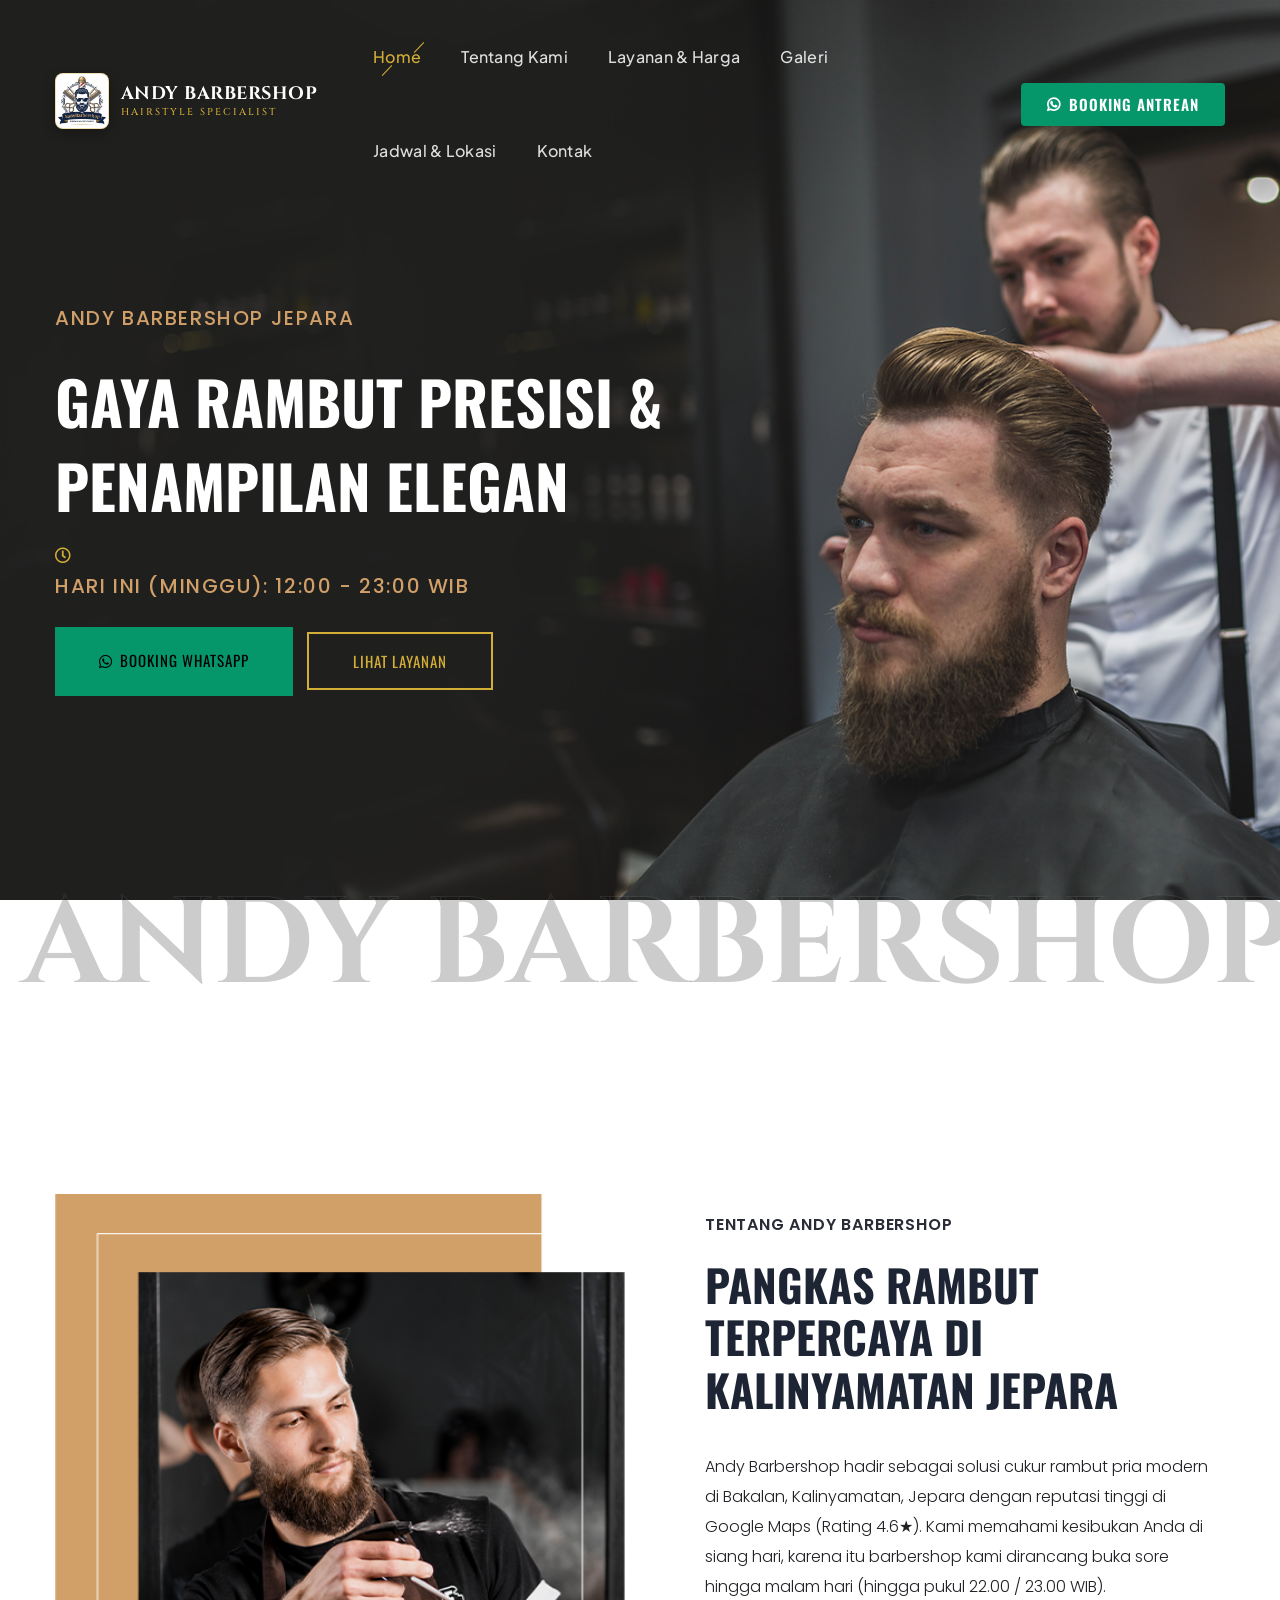
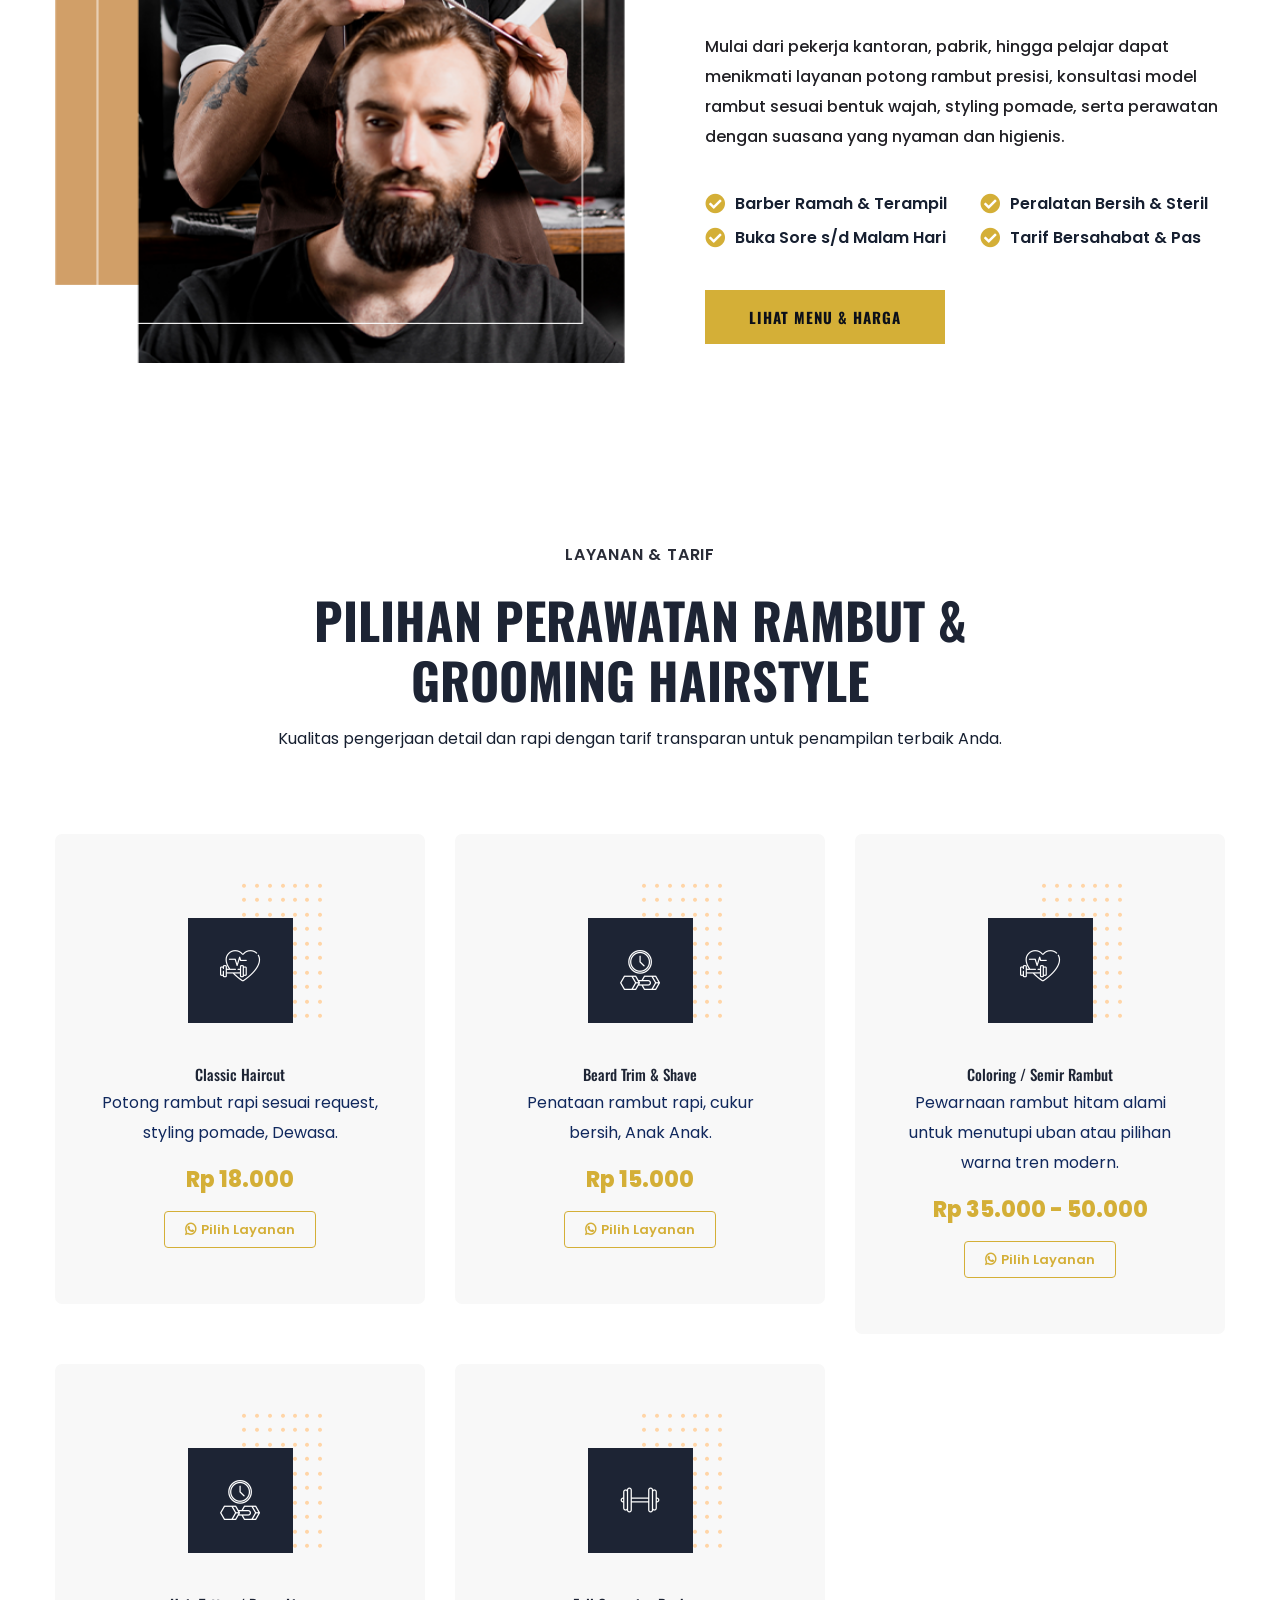
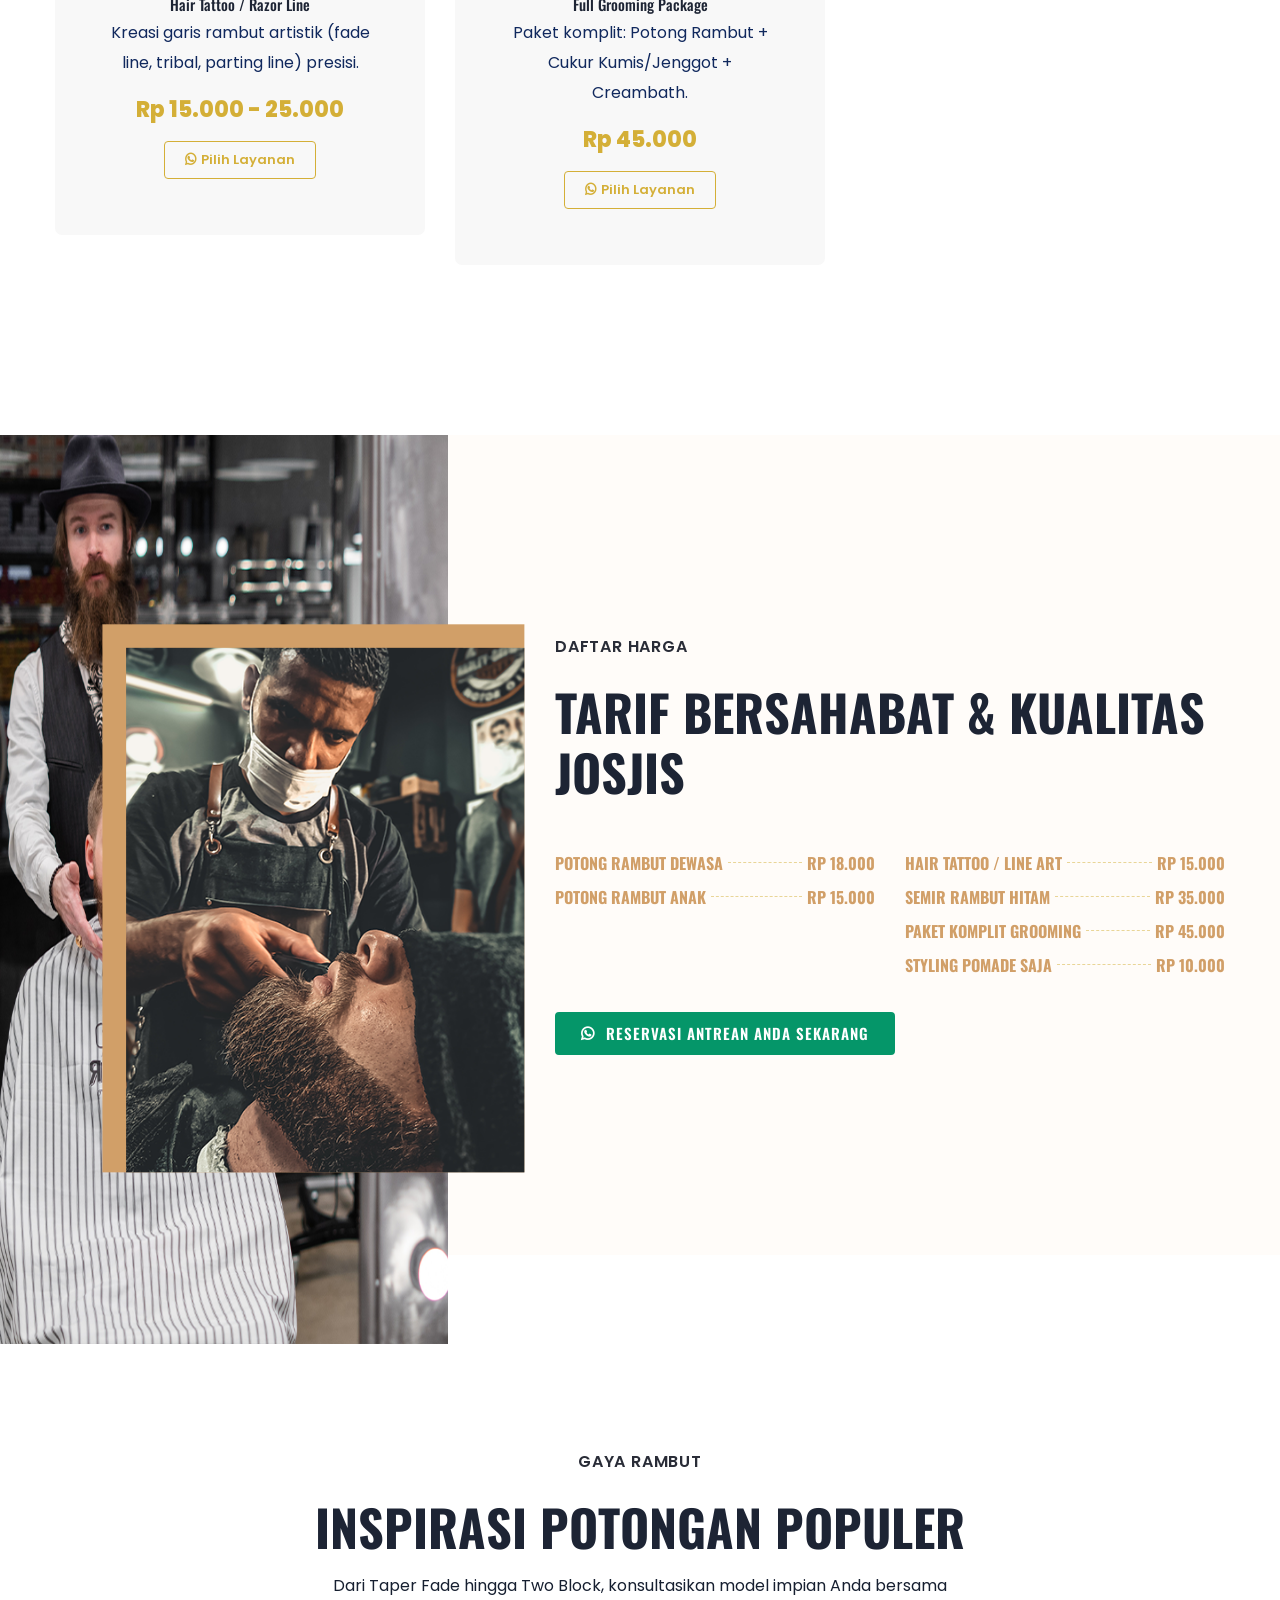
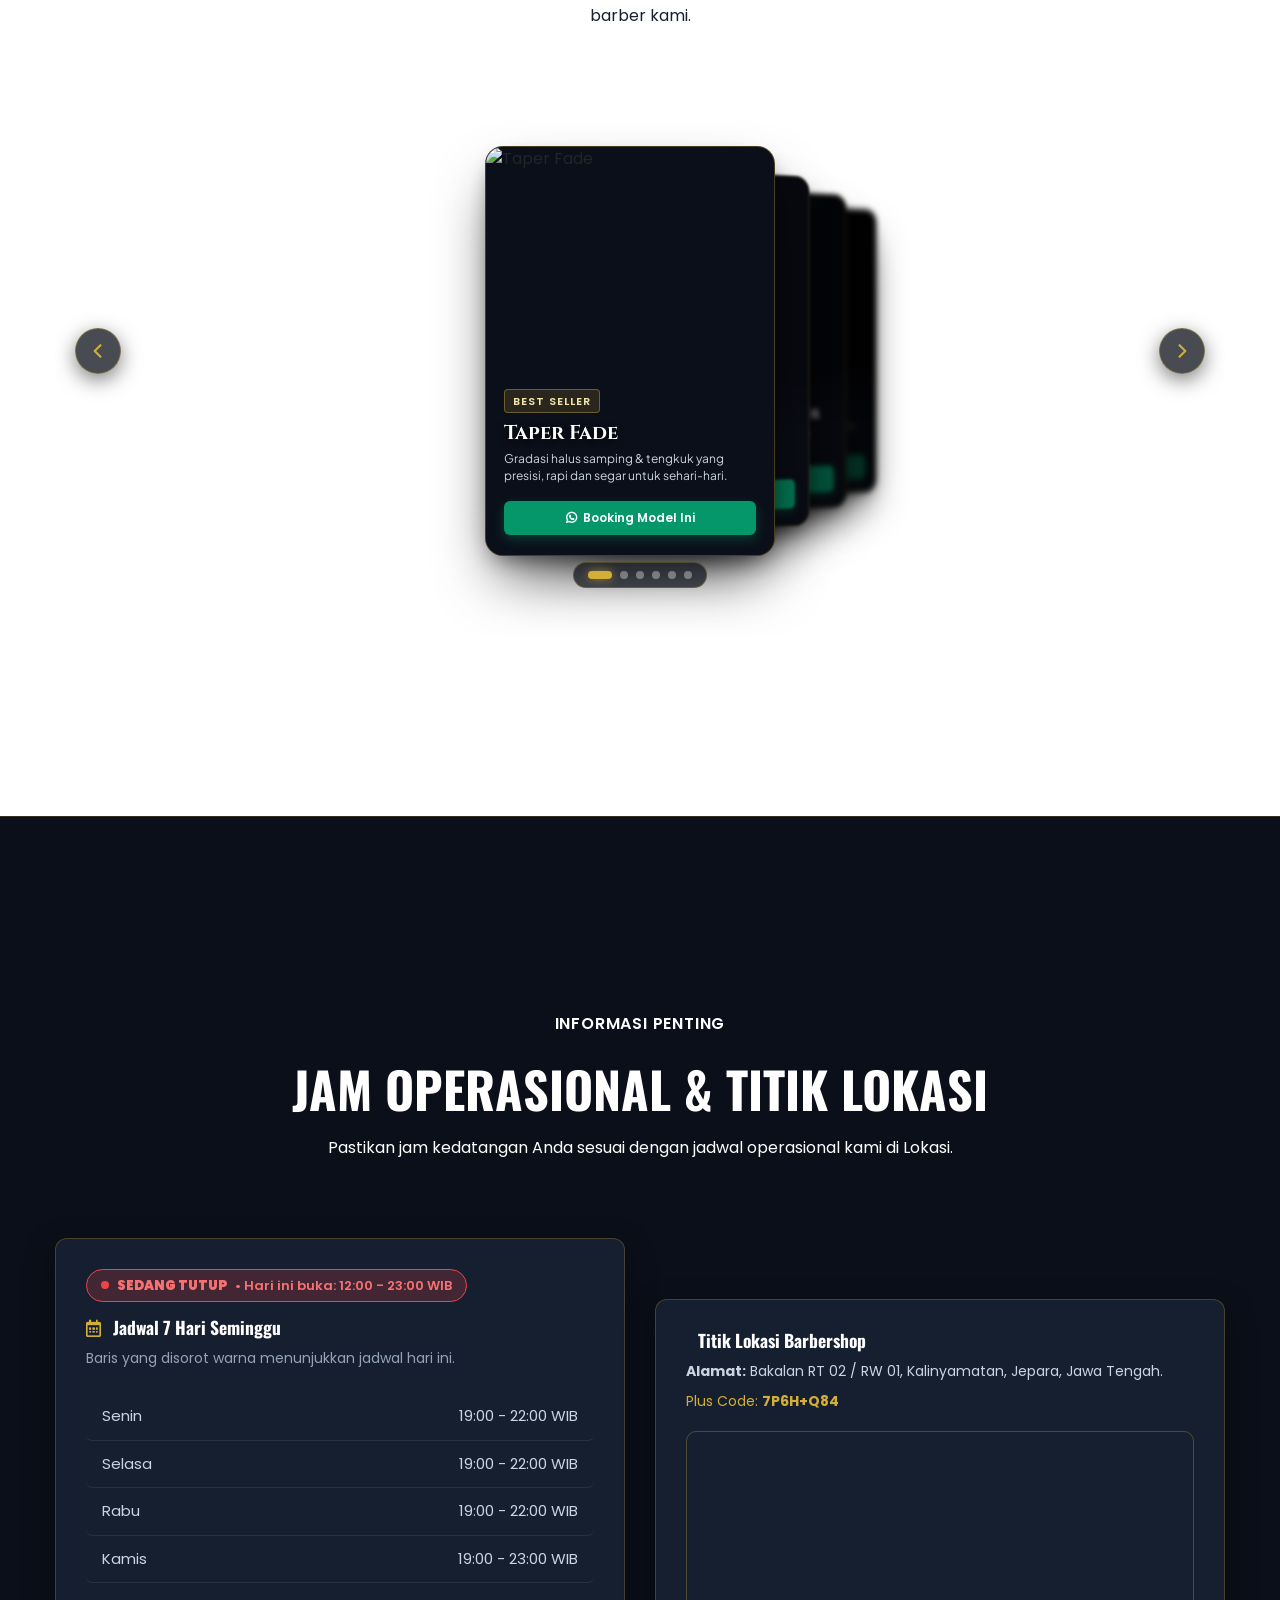
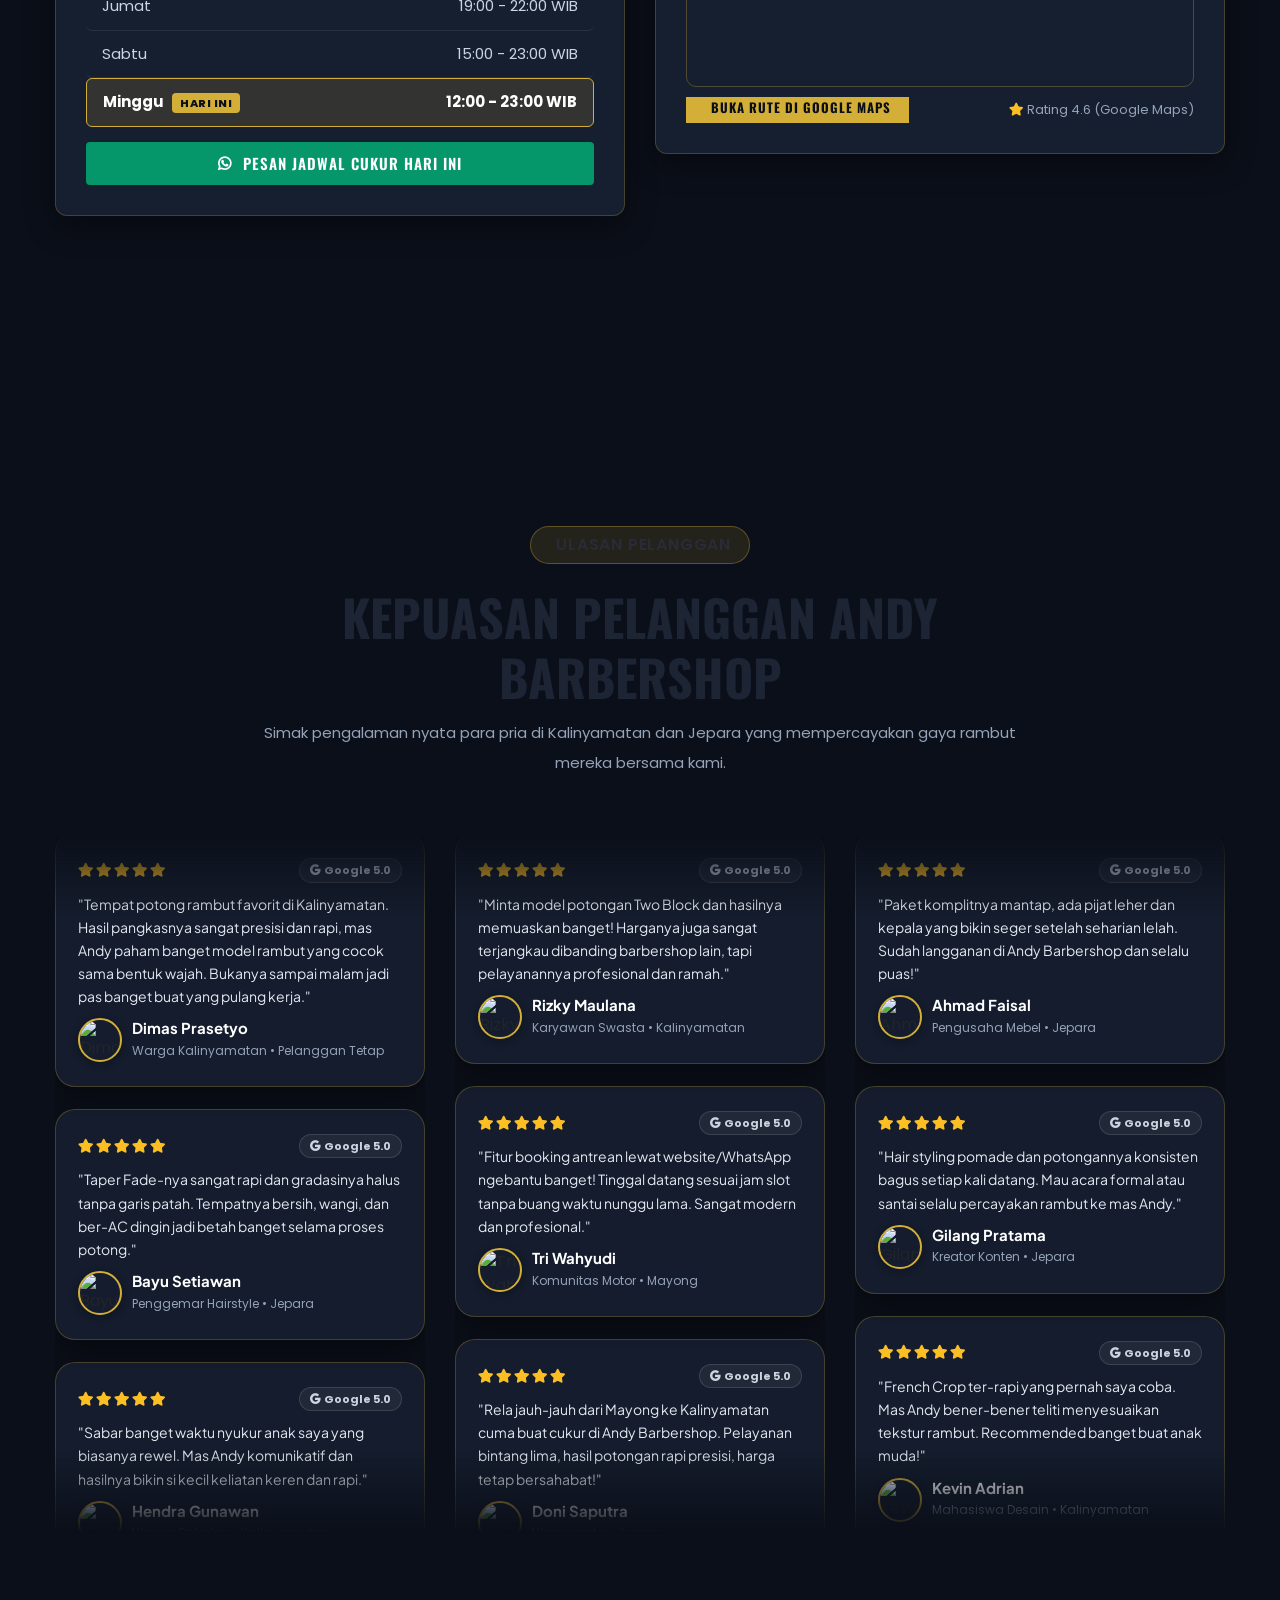
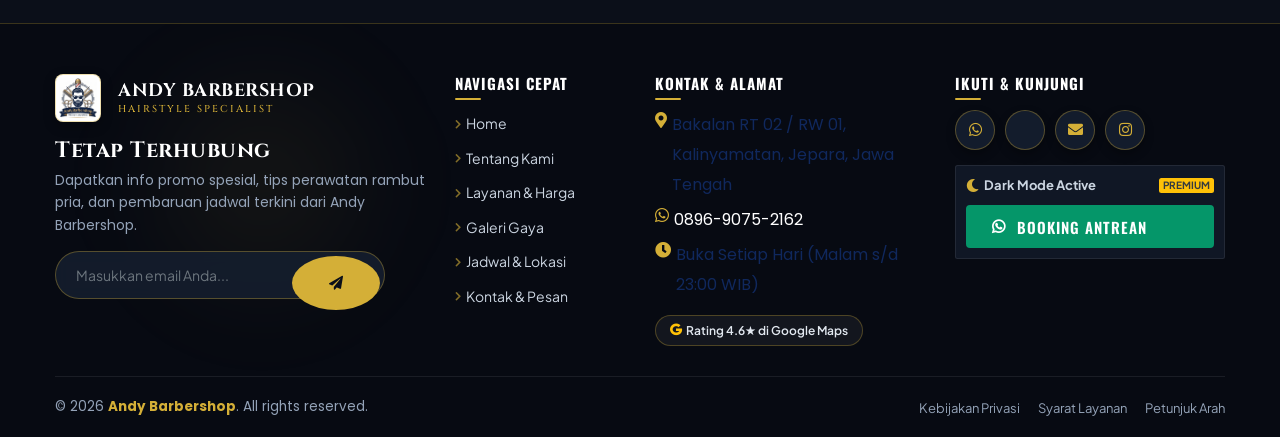
==== commit 0279d5fe: "feat(footer): integrate modern 4-column footer section component" ====
--- a/index.html
+++ b/index.html
@@ -1060,100 +1060,122 @@
         <!-- Testimonials Section End -->
     </main>
 
-    <!-- Footer Start -->
-    <footer id="contact-footer">
-        <div class="footer-area section-bg" data-background="assets/img/gallery/footer_bg.png">
-            <div class="container">
-                <div class="footer-top footer-padding">
-                    <div class="row d-flex justify-content-between">
-                        <!-- Brand Info -->
-                        <div class="col-xl-4 col-lg-4 col-md-6 col-sm-8 mb-40">
-                            <div class="single-footer-caption">
-                                <div class="footer-logo mb-25">
-                                    <a href="index.html">
-                                        <img src="assets/img/logo/LogoBarbershop.png" alt="Andy Barbershop Logo">
-                                    </a>
-                                </div>
-                                <div class="footer-tittle">
-                                    <div class="footer-pera">
-                                        <p class="info1">Andy Barbershop - Jasa pangkas rambut pria dan perawatan rambut terpercaya di Bakalan, Kalinyamatan, Jepara. Rating 4.6★ di Google Maps.</p>
-                                    </div>
-                                </div>
-                                <div class="footer-number mt-20">
-                                    <h4><span>WA: </span>0896-9075-2162</h4>
-                                    <p>Bakalan RT 02 / RW 01, Kalinyamatan, Jepara</p>
-                                </div>
-                            </div>
-                        </div>
-
-                        <!-- Quick Navigation -->
-                        <div class="col-xl-2 col-lg-2 col-md-3 col-sm-4 mb-40">
-                            <div class="single-footer-caption">
-                                <div class="footer-tittle">
-                                    <h4>Navigasi</h4>
-                                    <ul>
-                                        <li><a href="#home">Home</a></li>
-                                        <li><a href="#about">Tentang Kami</a></li>
-                                        <li><a href="#services">Layanan & Harga</a></li>
-                                        <li><a href="#gallery">Galeri Gaya</a></li>
-                                        <li><a href="#schedule-location">Jam Operasional</a></li>
-                                        <li><a href="contact.html">Halaman Kontak</a></li>
-                                    </ul>
-                                </div>
-                            </div>
-                        </div>
-
-                        <!-- Operational Summary -->
-                        <div class="col-xl-3 col-lg-3 col-md-4 col-sm-6 mb-40">
-                            <div class="single-footer-caption">
-                                <div class="footer-tittle">
-                                    <h4>Jam Buka</h4>
-                                    <ul style="color:#cbd5e1; font-size:14px; line-height:2.2;">
-                                        <li>Senin - Rabu: 19:00 - 22:00 WIB</li>
-                                        <li>Kamis: 19:00 - 23:00 WIB</li>
-                                        <li>Jumat: 19:00 - 22:00 WIB</li>
-                                        <li>Sabtu: 15:00 - 23:00 WIB</li>
-                                        <li>Minggu: 12:00 - 23:00 WIB</li>
-                                    </ul>
-                                </div>
-                            </div>
-                        </div>
-
-                        <!-- CTA Box -->
-                        <div class="col-xl-3 col-lg-3 col-md-5 col-sm-8 mb-40">
-                            <div class="single-footer-caption">
-                                <div class="footer-tittle">
-                                    <h4>Booking Cepat</h4>
-                                    <div class="footer-pera">
-                                        <p class="info1">Ingin cukur tanpa menunggu lama? Hubungi kami langsung melalui WhatsApp resmi.</p>
-                                    </div>
-                                    <div class="mt-20">
-                                        <a href="#bookingModal" data-toggle="modal" data-target="#bookingModal" class="btn header-btn-wa btn-open-booking w-100 justify-content-center">
-                                            <i class="fab fa-whatsapp"></i> Chat WhatsApp
-                                        </a>
-                                    </div>
-                                </div>
-                            </div>
-                        </div>
-                    </div>
-                </div>
-
-                <!-- Footer Bottom -->
-                <div class="footer-bottom">
-                    <div class="row d-flex justify-content-between align-items-center">
-                        <div class="col-xl-8 col-lg-8">
-                            <div class="footer-copy-right">
-                                <p>Copyright &copy; <script>document.write(new Date().getFullYear());</script> Andy Barbershop. All rights reserved.</p>
-                            </div>
-                        </div>
-                        <div class="col-xl-4 col-lg-4">
-                            <!-- Footer Social -->
-                            <div class="footer-social f-right">
-                                <a href="https://wa.me/6289690752162" target="_blank" rel="noopener"><i class="fab fa-whatsapp"></i></a>
-                                <a href="https://maps.google.com/?cid=6424364448530343425" target="_blank" rel="noopener" title="Lokasi Google Maps"><i class="fas fa-map-marker-alt"></i></a>
-                                <a href="contact.html"><i class="far fa-envelope"></i></a>
-                            </div>
-                        </div>
+    <!-- Footer Start (Modern 4-Column Footer Section) -->
+    <footer id="contact-footer" class="modern-footer-section">
+        <div class="footer-ambient-glow"></div>
+        <div class="container position-relative" style="z-index: 2;">
+            <div class="footer-main-content py-5">
+                <div class="row">
+                    <!-- Column 1: Stay Connected (Newsletter) -->
+                    <div class="col-lg-4 col-md-6 mb-4 mb-lg-0 footer-col">
+                        <div class="footer-logo mb-3">
+                            <a href="index.html" class="d-inline-flex align-items-center">
+                                <img src="assets/img/logo/LogoBarbershop.png" alt="Andy Barbershop Logo" style="height: 48px; width: auto;">
+                                <div class="logo-brand-text ml-2">
+                                    Andy Barbershop
+                                    <span>Hairstyle Specialist</span>
+                                </div>
+                            </a>
+                        </div>
+                        <h3 class="footer-heading mb-2">Tetap Terhubung</h3>
+                        <p class="footer-subtext mb-4">Dapatkan info promo spesial, tips perawatan rambut pria, dan pembaruan jadwal terkini dari Andy Barbershop.</p>
+                        
+                        <!-- Newsletter Form -->
+                        <form class="footer-newsletter-form position-relative" id="footerNewsletterForm" onsubmit="event.preventDefault(); document.getElementById('newsletter-success').style.display='block'; this.reset();">
+                            <input type="email" class="form-control footer-newsletter-input" placeholder="Masukkan email Anda..." required>
+                            <button type="submit" class="btn footer-newsletter-btn" aria-label="Kirim Email">
+                                <i class="fas fa-paper-plane"></i>
+                            </button>
+                        </form>
+                        <div id="newsletter-success" class="newsletter-success-msg mt-2" style="display:none; color: #10b981; font-size: 13px;">
+                            <i class="fas fa-check-circle mr-1"></i> Terima kasih! Anda telah terdaftar.
+                        </div>
+                    </div>
+
+                    <!-- Column 2: Quick Links -->
+                    <div class="col-lg-2 col-md-6 mb-4 mb-lg-0 footer-col">
+                        <h4 class="footer-col-title mb-3">Navigasi Cepat</h4>
+                        <ul class="footer-nav-list">
+                            <li><a href="#home"><i class="fas fa-chevron-right mr-2"></i>Home</a></li>
+                            <li><a href="#about"><i class="fas fa-chevron-right mr-2"></i>Tentang Kami</a></li>
+                            <li><a href="#services"><i class="fas fa-chevron-right mr-2"></i>Layanan & Harga</a></li>
+                            <li><a href="#gallery"><i class="fas fa-chevron-right mr-2"></i>Galeri Gaya</a></li>
+                            <li><a href="#schedule-location"><i class="fas fa-chevron-right mr-2"></i>Jadwal & Lokasi</a></li>
+                            <li><a href="contact.html"><i class="fas fa-chevron-right mr-2"></i>Kontak & Pesan</a></li>
+                        </ul>
+                    </div>
+
+                    <!-- Column 3: Contact & Operational Info -->
+                    <div class="col-lg-3 col-md-6 mb-4 mb-lg-0 footer-col">
+                        <h4 class="footer-col-title mb-3">Kontak & Alamat</h4>
+                        <div class="footer-contact-details">
+                            <p class="mb-2 d-flex">
+                                <i class="fas fa-map-marker-alt text-gold mt-1 mr-2"></i>
+                                <span>Bakalan RT 02 / RW 01, Kalinyamatan, Jepara, Jawa Tengah</span>
+                            </p>
+                            <p class="mb-2 d-flex">
+                                <i class="fab fa-whatsapp text-gold mt-1 mr-2"></i>
+                                <a href="https://wa.me/6289690752162" target="_blank" rel="noopener" class="text-white hover-gold">0896-9075-2162</a>
+                            </p>
+                            <p class="mb-2 d-flex">
+                                <i class="fas fa-clock text-gold mt-1 mr-2"></i>
+                                <span>Buka Setiap Hari (Malam s/d 23:00 WIB)</span>
+                            </p>
+                            <div class="footer-rating-pill mt-3 d-inline-flex align-items-center">
+                                <i class="fab fa-google text-warning mr-2"></i>
+                                <span>Rating 4.6★ di Google Maps</span>
+                            </div>
+                        </div>
+                    </div>
+
+                    <!-- Column 4: Follow Us & Theme Status -->
+                    <div class="col-lg-3 col-md-6 footer-col">
+                        <h4 class="footer-col-title mb-3">Ikuti & Kunjungi</h4>
+                        <div class="footer-social-icons mb-4">
+                            <a href="https://wa.me/6289690752162" target="_blank" rel="noopener" class="footer-social-btn" title="Chat WhatsApp">
+                                <i class="fab fa-whatsapp"></i>
+                            </a>
+                            <a href="https://maps.google.com/?cid=6424364448530343425" target="_blank" rel="noopener" class="footer-social-btn" title="Google Maps Lokasi">
+                                <i class="fas fa-map-marked-alt"></i>
+                            </a>
+                            <a href="contact.html" class="footer-social-btn" title="Kirim Pesan">
+                                <i class="fas fa-envelope"></i>
+                            </a>
+                            <a href="https://instagram.com" target="_blank" rel="noopener" class="footer-social-btn" title="Instagram">
+                                <i class="fab fa-instagram"></i>
+                            </a>
+                        </div>
+
+                        <!-- Theme Status & Fast Booking -->
+                        <div class="footer-theme-status p-3 rounded">
+                            <div class="d-flex align-items-center justify-content-between mb-2">
+                                <span class="d-flex align-items-center font-weight-bold" style="font-size: 13px; color: #cbd5e1;">
+                                    <i class="fas fa-moon text-gold mr-2"></i> Dark Mode Active
+                                </span>
+                                <span class="badge badge-warning text-dark font-weight-bold" style="font-size: 10px;">PREMIUM</span>
+                            </div>
+                            <a href="#bookingModal" data-toggle="modal" data-target="#bookingModal" class="btn header-btn-wa btn-sm w-100 mt-2 text-center">
+                                <i class="fab fa-whatsapp mr-1"></i> Booking Antrean
+                            </a>
+                        </div>
+                    </div>
+                </div>
+            </div>
+
+            <!-- Footer Bottom -->
+            <div class="footer-bottom-bar border-top py-4">
+                <div class="row align-items-center">
+                    <div class="col-md-6 text-center text-md-left mb-3 mb-md-0">
+                        <p class="mb-0 footer-copy-text">
+                            © <script>document.write(new Date().getFullYear());</script> <strong style="color: #d4af37;">Andy Barbershop</strong>. All rights reserved.
+                        </p>
+                    </div>
+                    <div class="col-md-6 text-center text-md-right">
+                        <ul class="footer-policy-links mb-0">
+                            <li><a href="#home">Kebijakan Privasi</a></li>
+                            <li><a href="#services">Syarat Layanan</a></li>
+                            <li><a href="https://maps.google.com/?cid=6424364448530343425" target="_blank" rel="noopener">Petunjuk Arah</a></li>
+                        </ul>
                     </div>
                 </div>
             </div>
--- a/assets/css/andy-custom.css
+++ b/assets/css/andy-custom.css
@@ -1362,5 +1362,253 @@
     }
 }
 
-
-
+/* ==========================================
+   MODERN FOOTER SECTION (21st.dev / Shadcn inspired)
+   ========================================== */
+.modern-footer-section {
+    background-color: #070a12 !important;
+    position: relative;
+    border-top: 1px solid rgba(212, 175, 55, 0.25);
+    overflow: hidden;
+    color: #94a3b8;
+    font-family: 'Plus Jakarta Sans', sans-serif;
+    padding-top: 20px;
+}
+
+.footer-ambient-glow {
+    position: absolute;
+    top: 0;
+    left: 8%;
+    width: 320px;
+    height: 320px;
+    background: radial-gradient(circle, rgba(212, 175, 55, 0.08) 0%, rgba(212, 175, 55, 0) 70%);
+    pointer-events: none;
+    filter: blur(40px);
+}
+
+.footer-heading {
+    font-family: 'Cinzel', serif;
+    font-size: 22px;
+    font-weight: 700;
+    color: #ffffff;
+    letter-spacing: 0.5px;
+}
+
+.footer-col-title {
+    font-size: 15px;
+    font-weight: 700;
+    color: #ffffff;
+    text-transform: uppercase;
+    letter-spacing: 1px;
+    position: relative;
+    padding-bottom: 8px;
+}
+
+.footer-col-title::after {
+    content: '';
+    position: absolute;
+    left: 0;
+    bottom: 0;
+    width: 26px;
+    height: 2px;
+    background: #d4af37;
+    border-radius: 2px;
+}
+
+.footer-subtext {
+    font-size: 14px;
+    line-height: 1.6;
+    color: #94a3b8;
+}
+
+/* Newsletter Input with circular send button */
+.footer-newsletter-form {
+    max-width: 330px;
+}
+
+.footer-newsletter-input {
+    background: rgba(22, 31, 48, 0.85) !important;
+    border: 1px solid rgba(212, 175, 55, 0.35) !important;
+    border-radius: 30px !important;
+    height: 48px !important;
+    padding-left: 20px !important;
+    padding-right: 55px !important;
+    font-size: 14px !important;
+    color: #ffffff !important;
+    backdrop-filter: blur(8px);
+    transition: all 0.25s ease;
+}
+
+.footer-newsletter-input:focus {
+    border-color: #d4af37 !important;
+    box-shadow: 0 0 15px rgba(212, 175, 55, 0.3) !important;
+    background: rgba(22, 31, 48, 0.95) !important;
+}
+
+.footer-newsletter-btn {
+    position: absolute;
+    right: 5px;
+    top: 5px;
+    width: 38px;
+    height: 38px;
+    border-radius: 50% !important;
+    background: #d4af37 !important;
+    color: #0b0f19 !important;
+    border: none !important;
+    display: inline-flex;
+    align-items: center;
+    justify-content: center;
+    font-size: 14px;
+    transition: transform 0.2s cubic-bezier(0.4, 0, 0.2, 1), box-shadow 0.2s ease !important;
+    cursor: pointer;
+}
+
+.footer-newsletter-btn:hover {
+    transform: scale(1.08);
+    background: #f1c40f !important;
+    box-shadow: 0 0 14px rgba(212, 175, 55, 0.6) !important;
+}
+
+/* Quick Navigation Links */
+.footer-nav-list {
+    list-style: none;
+    padding: 0;
+    margin: 0;
+}
+
+.footer-nav-list li {
+    margin-bottom: 10px;
+}
+
+.footer-nav-list a {
+    color: #cbd5e1;
+    font-size: 14px;
+    text-decoration: none;
+    transition: all 0.2s ease;
+    display: inline-flex;
+    align-items: center;
+}
+
+.footer-nav-list a i {
+    font-size: 10px;
+    color: #d4af37;
+    opacity: 0.6;
+    transition: transform 0.2s ease;
+}
+
+.footer-nav-list a:hover {
+    color: #d4af37;
+    padding-left: 4px;
+}
+
+.footer-nav-list a:hover i {
+    opacity: 1;
+    transform: translateX(2px);
+}
+
+/* Contact Info */
+.footer-contact-details {
+    font-size: 14px;
+    line-height: 1.6;
+}
+
+.text-gold {
+    color: #d4af37 !important;
+}
+
+.hover-gold:hover {
+    color: #d4af37 !important;
+    text-decoration: none;
+}
+
+.footer-rating-pill {
+    background: rgba(255, 255, 255, 0.05);
+    border: 1px solid rgba(212, 175, 55, 0.3);
+    border-radius: 20px;
+    padding: 5px 14px;
+    font-size: 12px;
+    font-weight: 600;
+    color: #e2e8f0;
+}
+
+/* Social Buttons */
+.footer-social-icons {
+    display: flex;
+    gap: 10px;
+}
+
+.footer-social-btn {
+    width: 40px;
+    height: 40px;
+    border-radius: 50%;
+    background: rgba(22, 31, 48, 0.9);
+    border: 1px solid rgba(212, 175, 55, 0.35);
+    color: #d4af37 !important;
+    display: inline-flex;
+    align-items: center;
+    justify-content: center;
+    font-size: 15px;
+    text-decoration: none !important;
+    transition: all 0.25s cubic-bezier(0.4, 0, 0.2, 1);
+    box-shadow: 0 4px 10px rgba(0, 0, 0, 0.3);
+}
+
+.footer-social-btn:hover {
+    background: #d4af37;
+    color: #0b0f19 !important;
+    transform: translateY(-3px) scale(1.08);
+    box-shadow: 0 8px 18px rgba(212, 175, 55, 0.4);
+}
+
+/* Theme Status Box */
+.footer-theme-status {
+    background: rgba(22, 31, 48, 0.65);
+    border: 1px solid rgba(255, 255, 255, 0.08);
+    border-radius: 12px;
+}
+
+/* Bottom Bar */
+.footer-bottom-bar {
+    border-top: 1px solid rgba(255, 255, 255, 0.08) !important;
+}
+
+.footer-copy-text {
+    font-size: 13.5px;
+    color: #94a3b8;
+}
+
+.footer-policy-links {
+    list-style: none;
+    padding: 0;
+    margin: 0;
+    display: inline-flex;
+    gap: 18px;
+}
+
+.footer-policy-links a {
+    color: #94a3b8;
+    font-size: 13px;
+    text-decoration: none;
+    transition: color 0.2s ease;
+}
+
+.footer-policy-links a:hover {
+    color: #d4af37;
+}
+
+@media (max-width: 767px) {
+    .footer-heading {
+        font-size: 20px;
+    }
+    .footer-col {
+        margin-bottom: 28px;
+    }
+    .footer-policy-links {
+        flex-direction: column;
+        gap: 8px;
+    }
+}
+
+
+
+
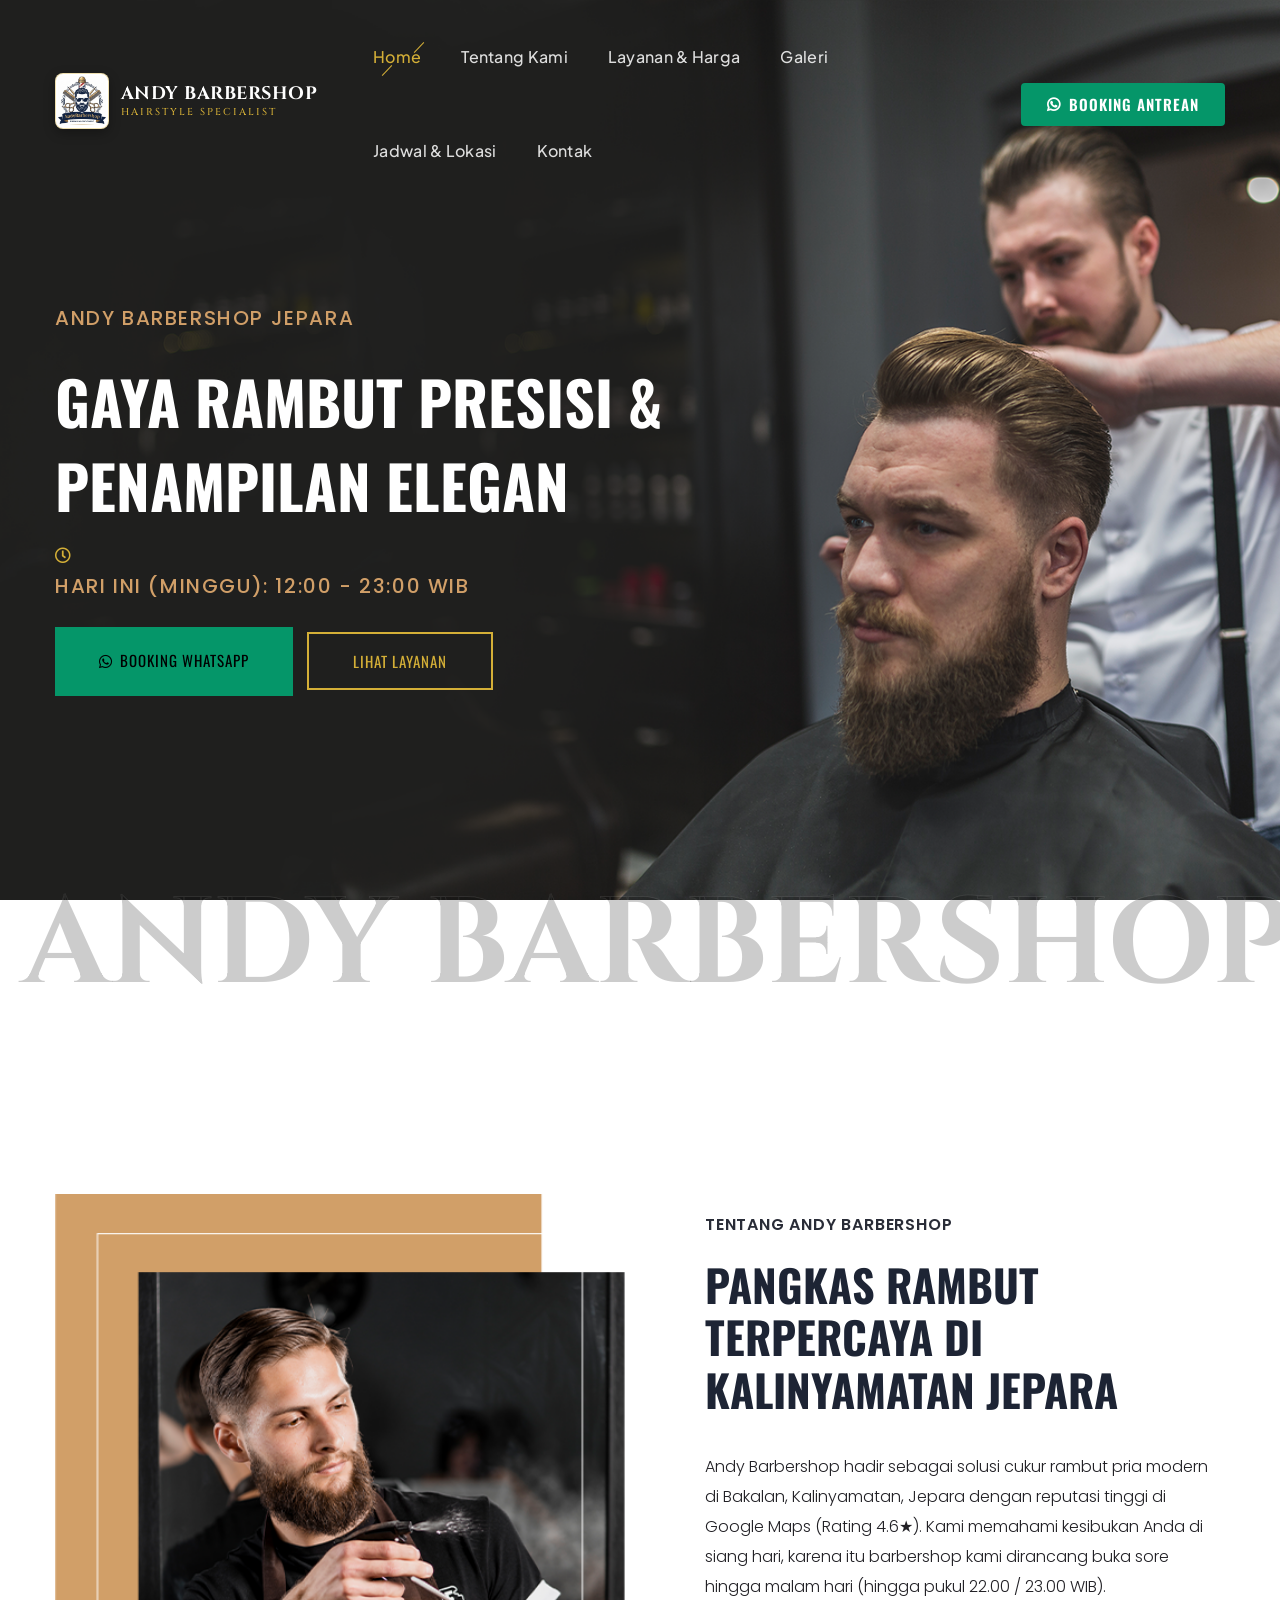
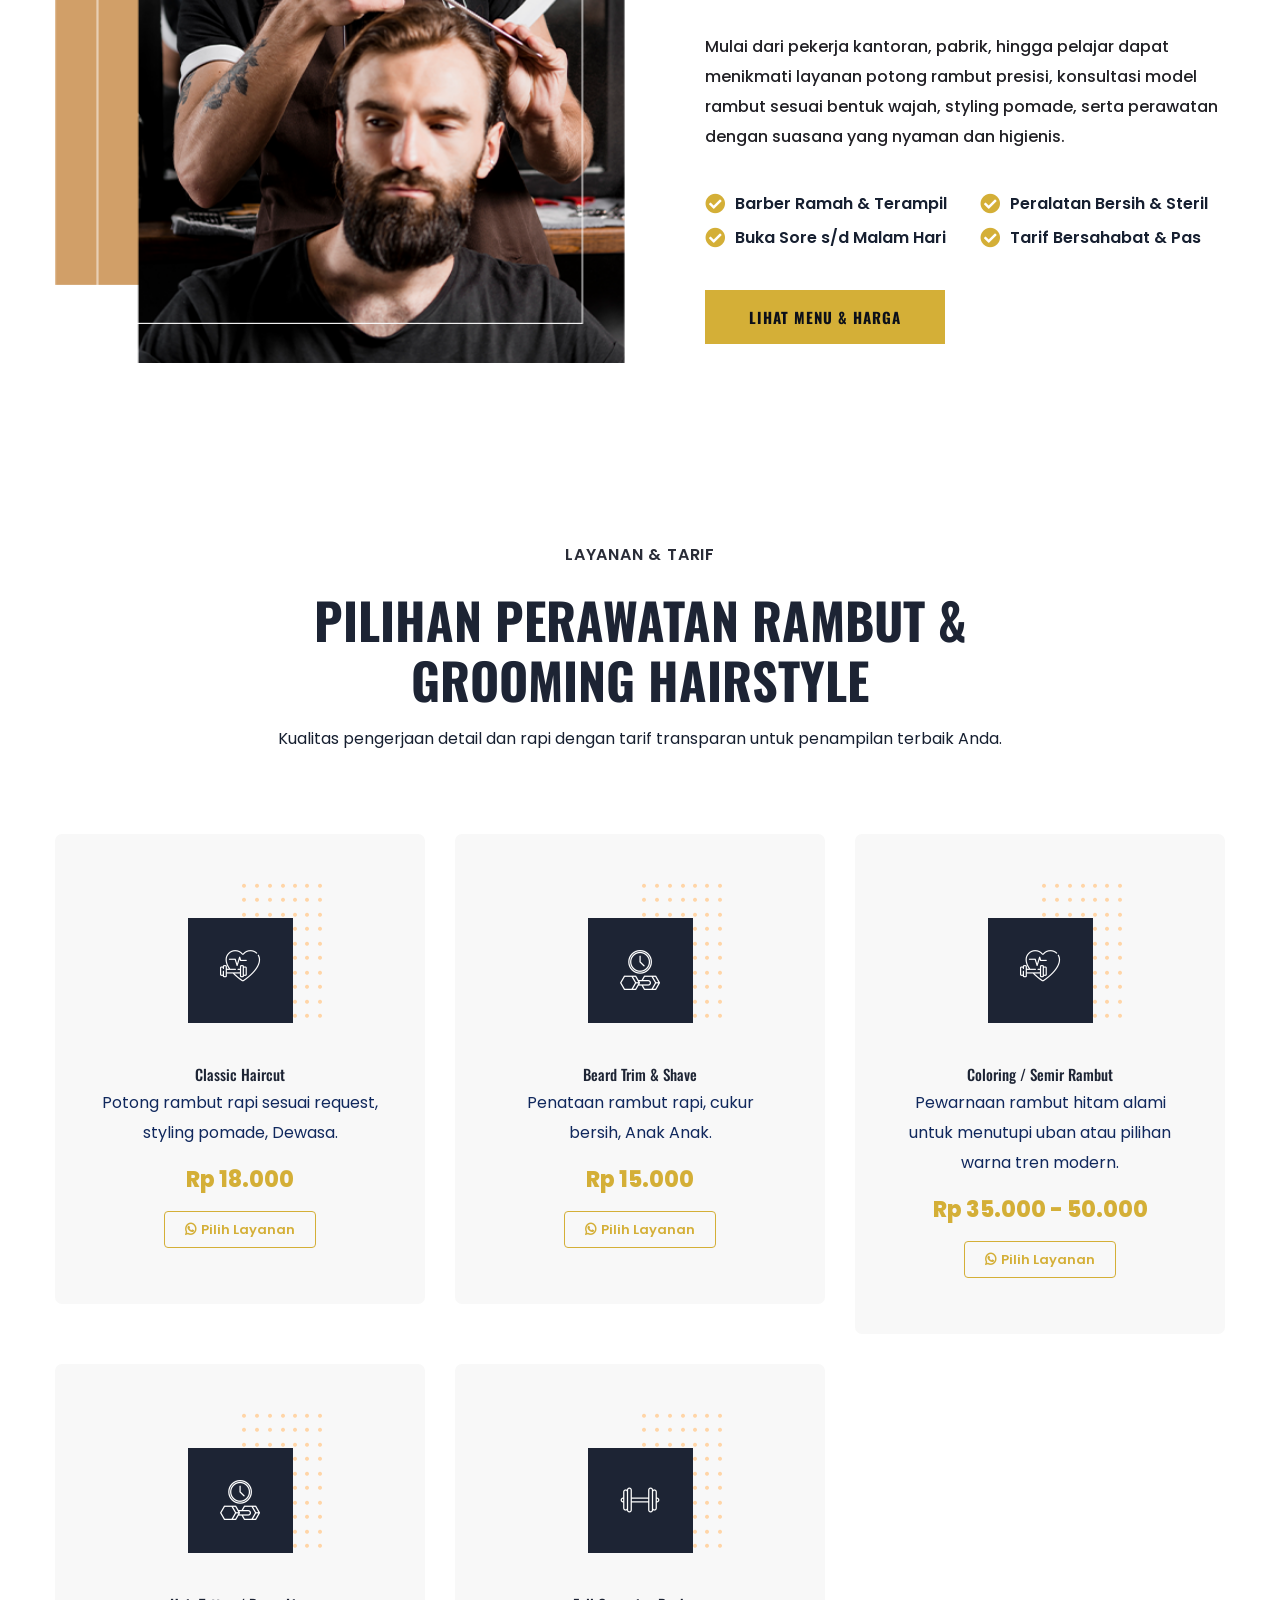
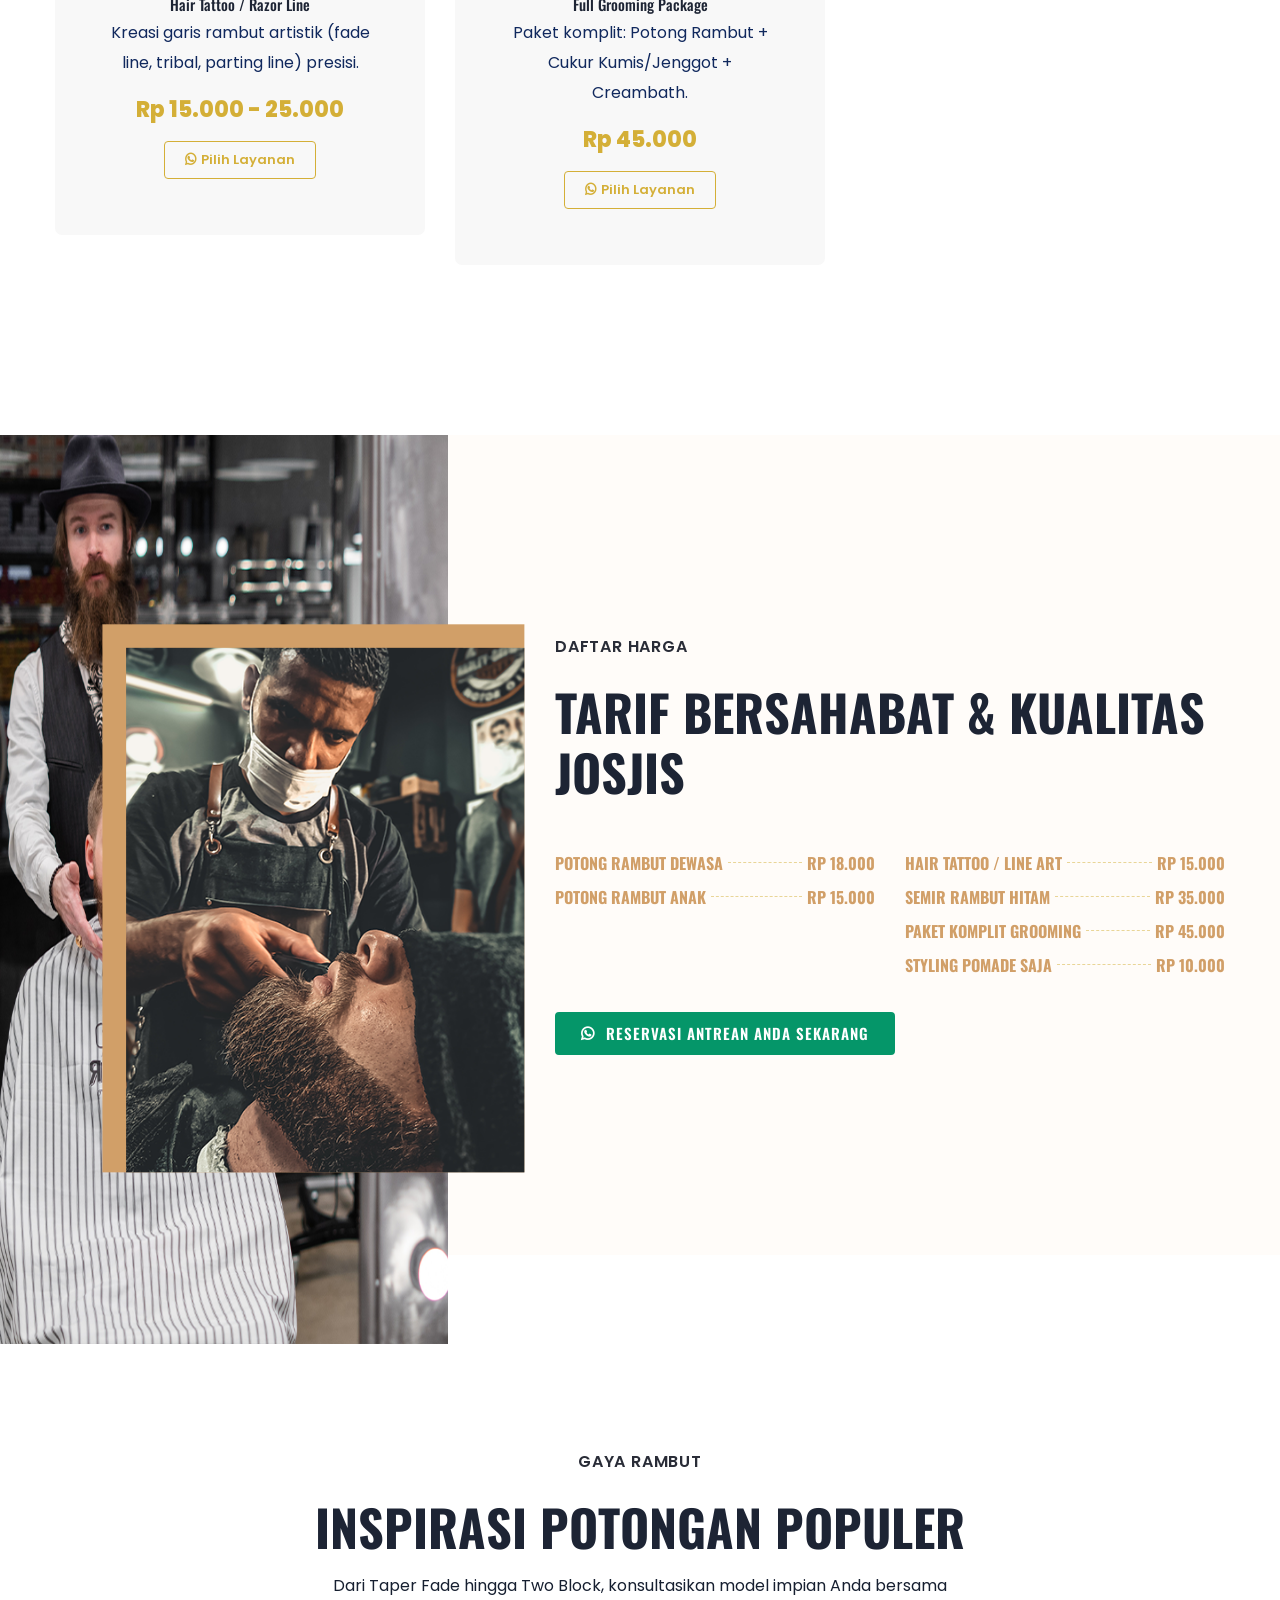
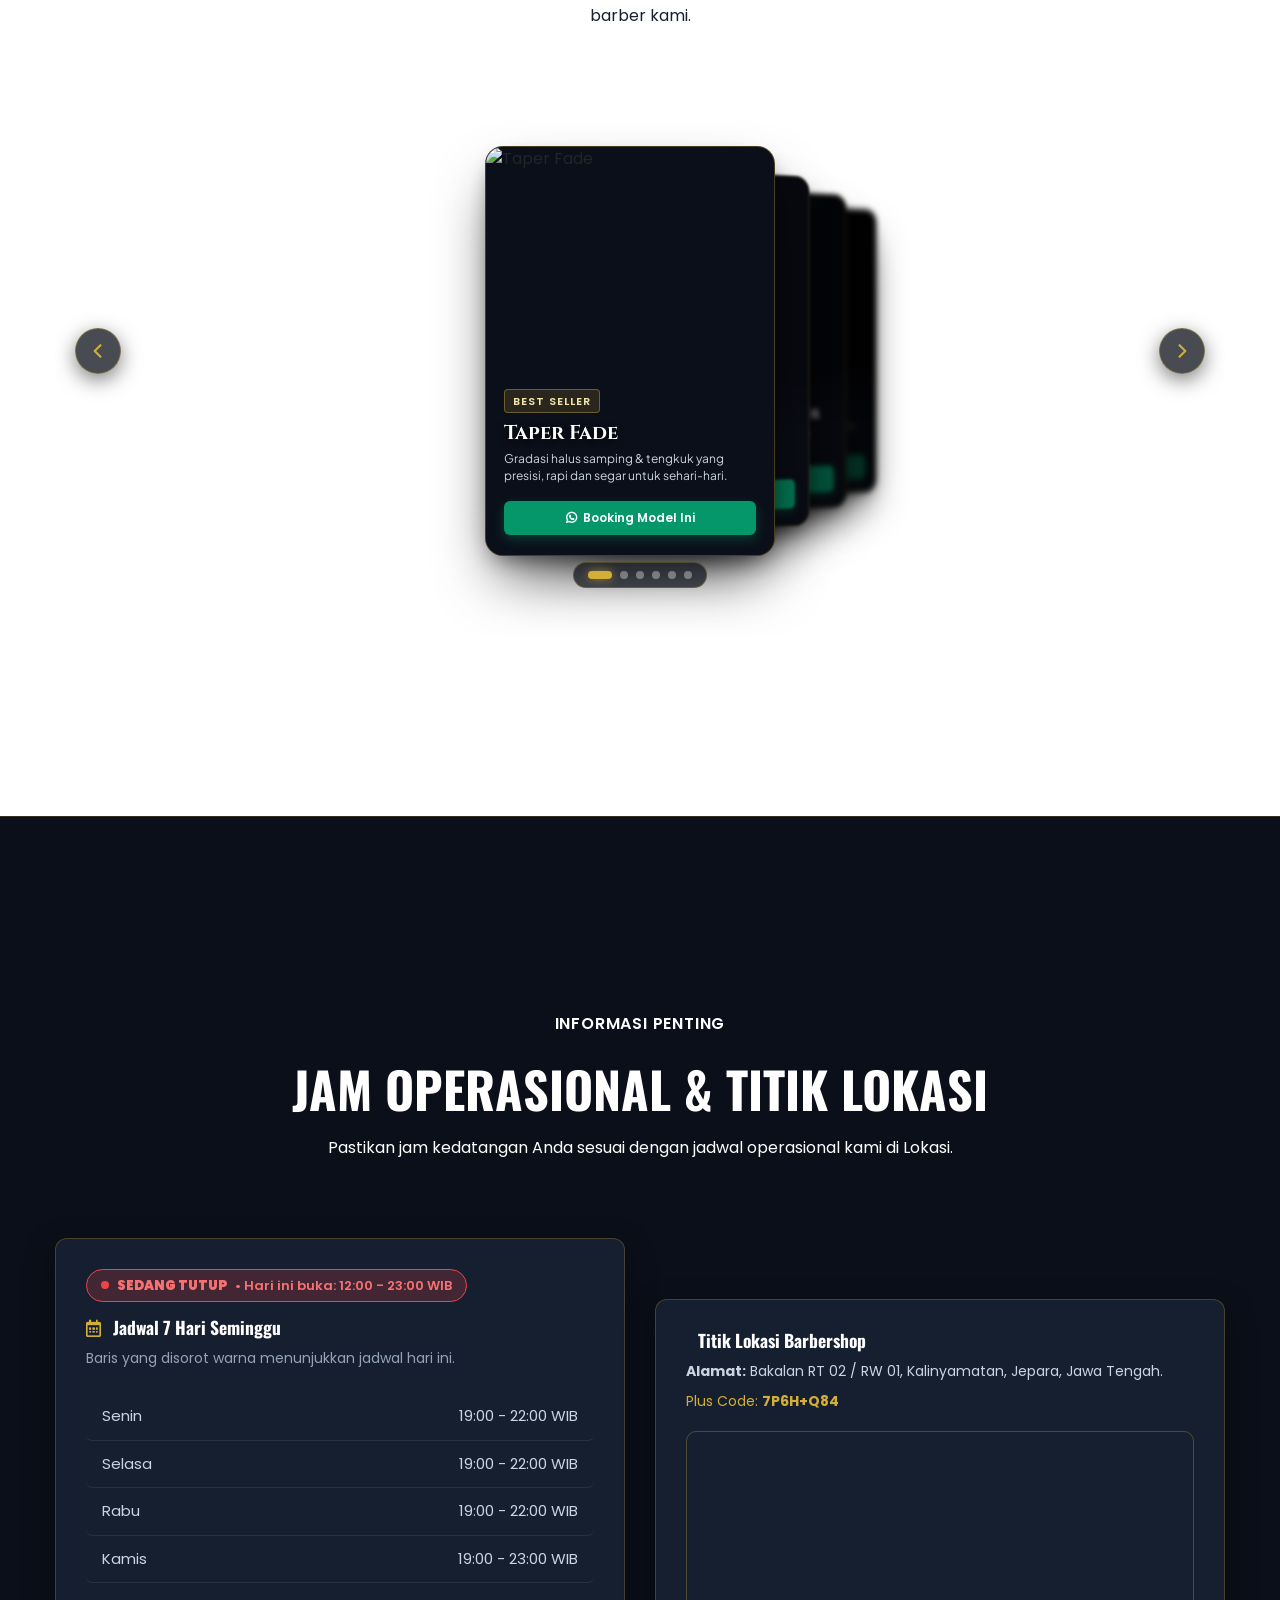
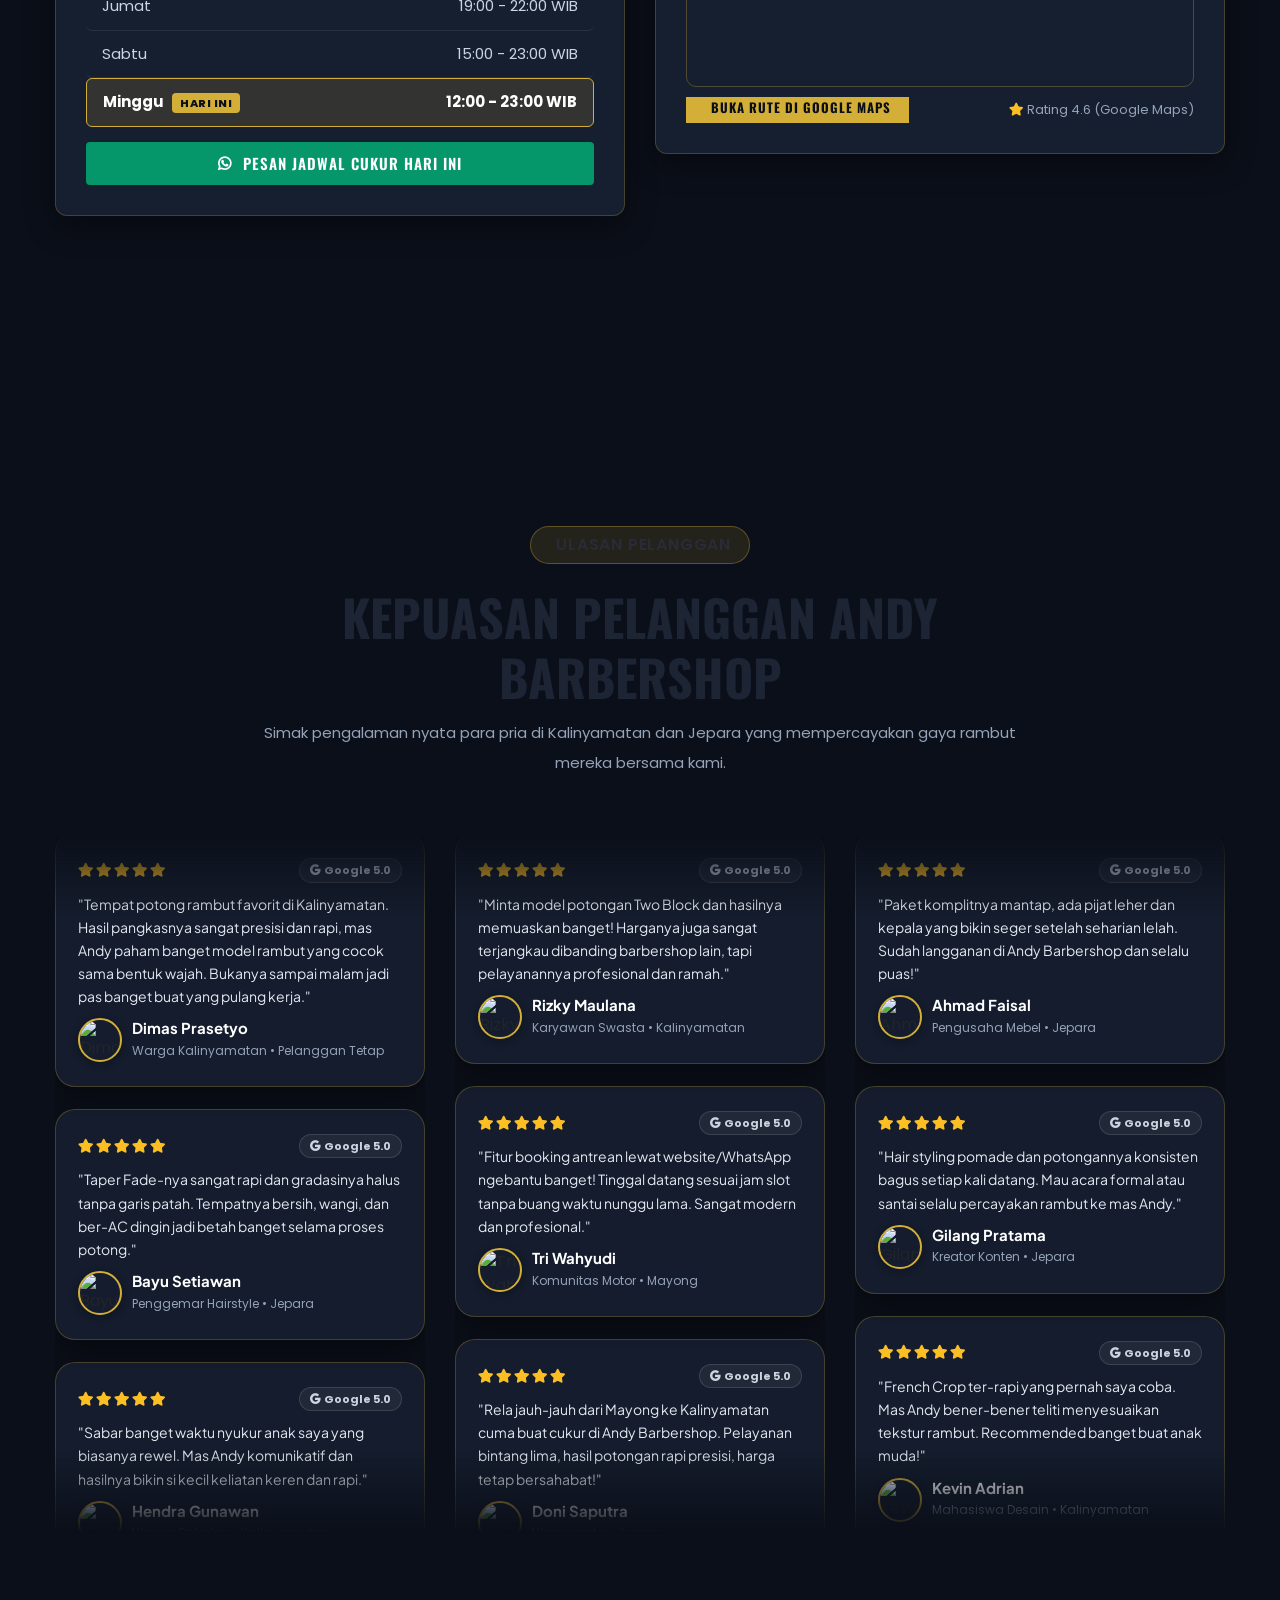
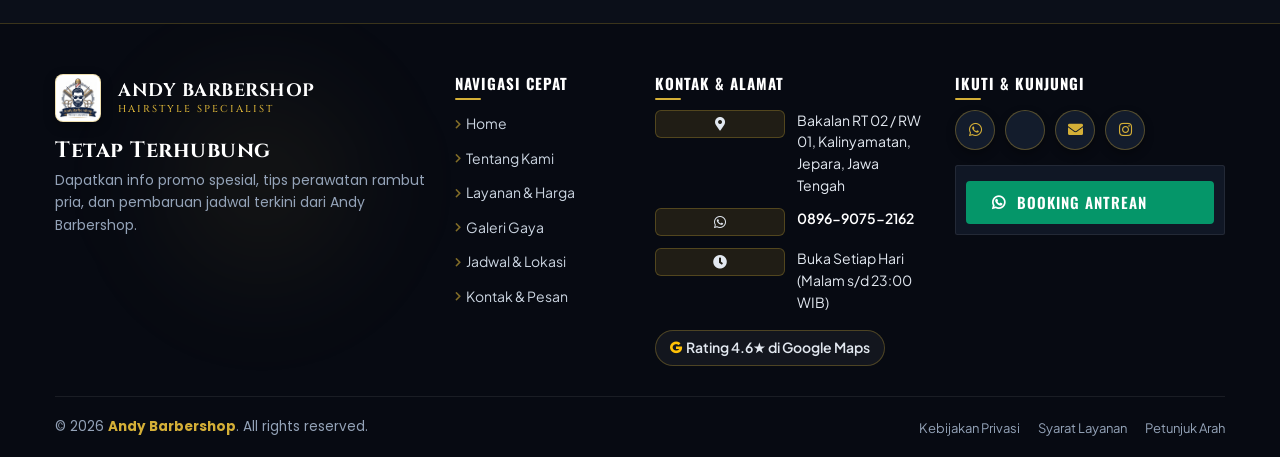
==== commit ebfe896c: "fix(footer): align contact info icons and fix link color to luxury white and gold" ====
--- a/index.html
+++ b/index.html
@@ -1079,17 +1079,6 @@
                         </div>
                         <h3 class="footer-heading mb-2">Tetap Terhubung</h3>
                         <p class="footer-subtext mb-4">Dapatkan info promo spesial, tips perawatan rambut pria, dan pembaruan jadwal terkini dari Andy Barbershop.</p>
-                        
-                        <!-- Newsletter Form -->
-                        <form class="footer-newsletter-form position-relative" id="footerNewsletterForm" onsubmit="event.preventDefault(); document.getElementById('newsletter-success').style.display='block'; this.reset();">
-                            <input type="email" class="form-control footer-newsletter-input" placeholder="Masukkan email Anda..." required>
-                            <button type="submit" class="btn footer-newsletter-btn" aria-label="Kirim Email">
-                                <i class="fas fa-paper-plane"></i>
-                            </button>
-                        </form>
-                        <div id="newsletter-success" class="newsletter-success-msg mt-2" style="display:none; color: #10b981; font-size: 13px;">
-                            <i class="fas fa-check-circle mr-1"></i> Terima kasih! Anda telah terdaftar.
-                        </div>
                     </div>
 
                     <!-- Column 2: Quick Links -->
@@ -1109,19 +1098,31 @@
                     <div class="col-lg-3 col-md-6 mb-4 mb-lg-0 footer-col">
                         <h4 class="footer-col-title mb-3">Kontak & Alamat</h4>
                         <div class="footer-contact-details">
-                            <p class="mb-2 d-flex">
-                                <i class="fas fa-map-marker-alt text-gold mt-1 mr-2"></i>
-                                <span>Bakalan RT 02 / RW 01, Kalinyamatan, Jepara, Jawa Tengah</span>
-                            </p>
-                            <p class="mb-2 d-flex">
-                                <i class="fab fa-whatsapp text-gold mt-1 mr-2"></i>
-                                <a href="https://wa.me/6289690752162" target="_blank" rel="noopener" class="text-white hover-gold">0896-9075-2162</a>
-                            </p>
-                            <p class="mb-2 d-flex">
-                                <i class="fas fa-clock text-gold mt-1 mr-2"></i>
-                                <span>Buka Setiap Hari (Malam s/d 23:00 WIB)</span>
-                            </p>
-                            <div class="footer-rating-pill mt-3 d-inline-flex align-items-center">
+                            <div class="footer-contact-item">
+                                <span class="footer-contact-icon">
+                                    <i class="fas fa-map-marker-alt"></i>
+                                </span>
+                                <span class="footer-contact-text">
+                                    Bakalan RT 02 / RW 01, Kalinyamatan, Jepara, Jawa Tengah
+                                </span>
+                            </div>
+                            <div class="footer-contact-item">
+                                <span class="footer-contact-icon">
+                                    <i class="fab fa-whatsapp"></i>
+                                </span>
+                                <a href="https://wa.me/6289690752162" target="_blank" rel="noopener" class="footer-contact-text footer-contact-link">
+                                    0896-9075-2162
+                                </a>
+                            </div>
+                            <div class="footer-contact-item">
+                                <span class="footer-contact-icon">
+                                    <i class="fas fa-clock"></i>
+                                </span>
+                                <span class="footer-contact-text">
+                                    Buka Setiap Hari (Malam s/d 23:00 WIB)
+                                </span>
+                            </div>
+                            <div class="footer-rating-pill mt-2 d-inline-flex align-items-center">
                                 <i class="fab fa-google text-warning mr-2"></i>
                                 <span>Rating 4.6★ di Google Maps</span>
                             </div>
@@ -1148,12 +1149,6 @@
 
                         <!-- Theme Status & Fast Booking -->
                         <div class="footer-theme-status p-3 rounded">
-                            <div class="d-flex align-items-center justify-content-between mb-2">
-                                <span class="d-flex align-items-center font-weight-bold" style="font-size: 13px; color: #cbd5e1;">
-                                    <i class="fas fa-moon text-gold mr-2"></i> Dark Mode Active
-                                </span>
-                                <span class="badge badge-warning text-dark font-weight-bold" style="font-size: 10px;">PREMIUM</span>
-                            </div>
                             <a href="#bookingModal" data-toggle="modal" data-target="#bookingModal" class="btn header-btn-wa btn-sm w-100 mt-2 text-center">
                                 <i class="fab fa-whatsapp mr-1"></i> Booking Antrean
                             </a>
--- a/assets/css/andy-custom.css
+++ b/assets/css/andy-custom.css
@@ -1506,10 +1506,65 @@
     transform: translateX(2px);
 }
 
-/* Contact Info */
+/* Contact Info & Aligned Icons */
 .footer-contact-details {
     font-size: 14px;
     line-height: 1.6;
+}
+
+.footer-contact-item {
+    display: flex;
+    align-items: flex-start;
+    gap: 12px;
+    margin-bottom: 12px;
+}
+
+.footer-contact-icon {
+    width: 28px;
+    height: 28px;
+    min-width: 28px;
+    border-radius: 6px;
+    background: rgba(212, 175, 55, 0.12);
+    border: 1px solid rgba(212, 175, 55, 0.28);
+    color: #d4af37;
+    display: inline-flex;
+    align-items: center;
+    justify-content: center;
+    font-size: 13px;
+    margin-top: 2px;
+    flex-shrink: 0;
+    transition: all 0.2s ease;
+}
+
+.footer-contact-item:hover .footer-contact-icon {
+    background: #d4af37;
+    color: #070a12;
+    transform: scale(1.08);
+}
+
+.footer-contact-text,
+.footer-contact-details p,
+.footer-contact-details span {
+    color: #e2e8f0 !important;
+    font-size: 14px;
+    line-height: 1.55;
+    flex: 1;
+    margin: 0;
+    text-decoration: none !important;
+}
+
+.footer-contact-link {
+    color: #ffffff !important;
+    font-weight: 600;
+    text-decoration: none !important;
+    transition: color 0.2s ease, text-shadow 0.2s ease;
+    display: inline-block;
+}
+
+.footer-contact-link:hover {
+    color: #d4af37 !important;
+    text-shadow: 0 0 8px rgba(212, 175, 55, 0.4);
+    text-decoration: none !important;
 }
 
 .text-gold {
@@ -1525,10 +1580,10 @@
     background: rgba(255, 255, 255, 0.05);
     border: 1px solid rgba(212, 175, 55, 0.3);
     border-radius: 20px;
-    padding: 5px 14px;
+    padding: 6px 14px;
     font-size: 12px;
     font-weight: 600;
-    color: #e2e8f0;
+    color: #e2e8f0 !important;
 }
 
 /* Social Buttons */
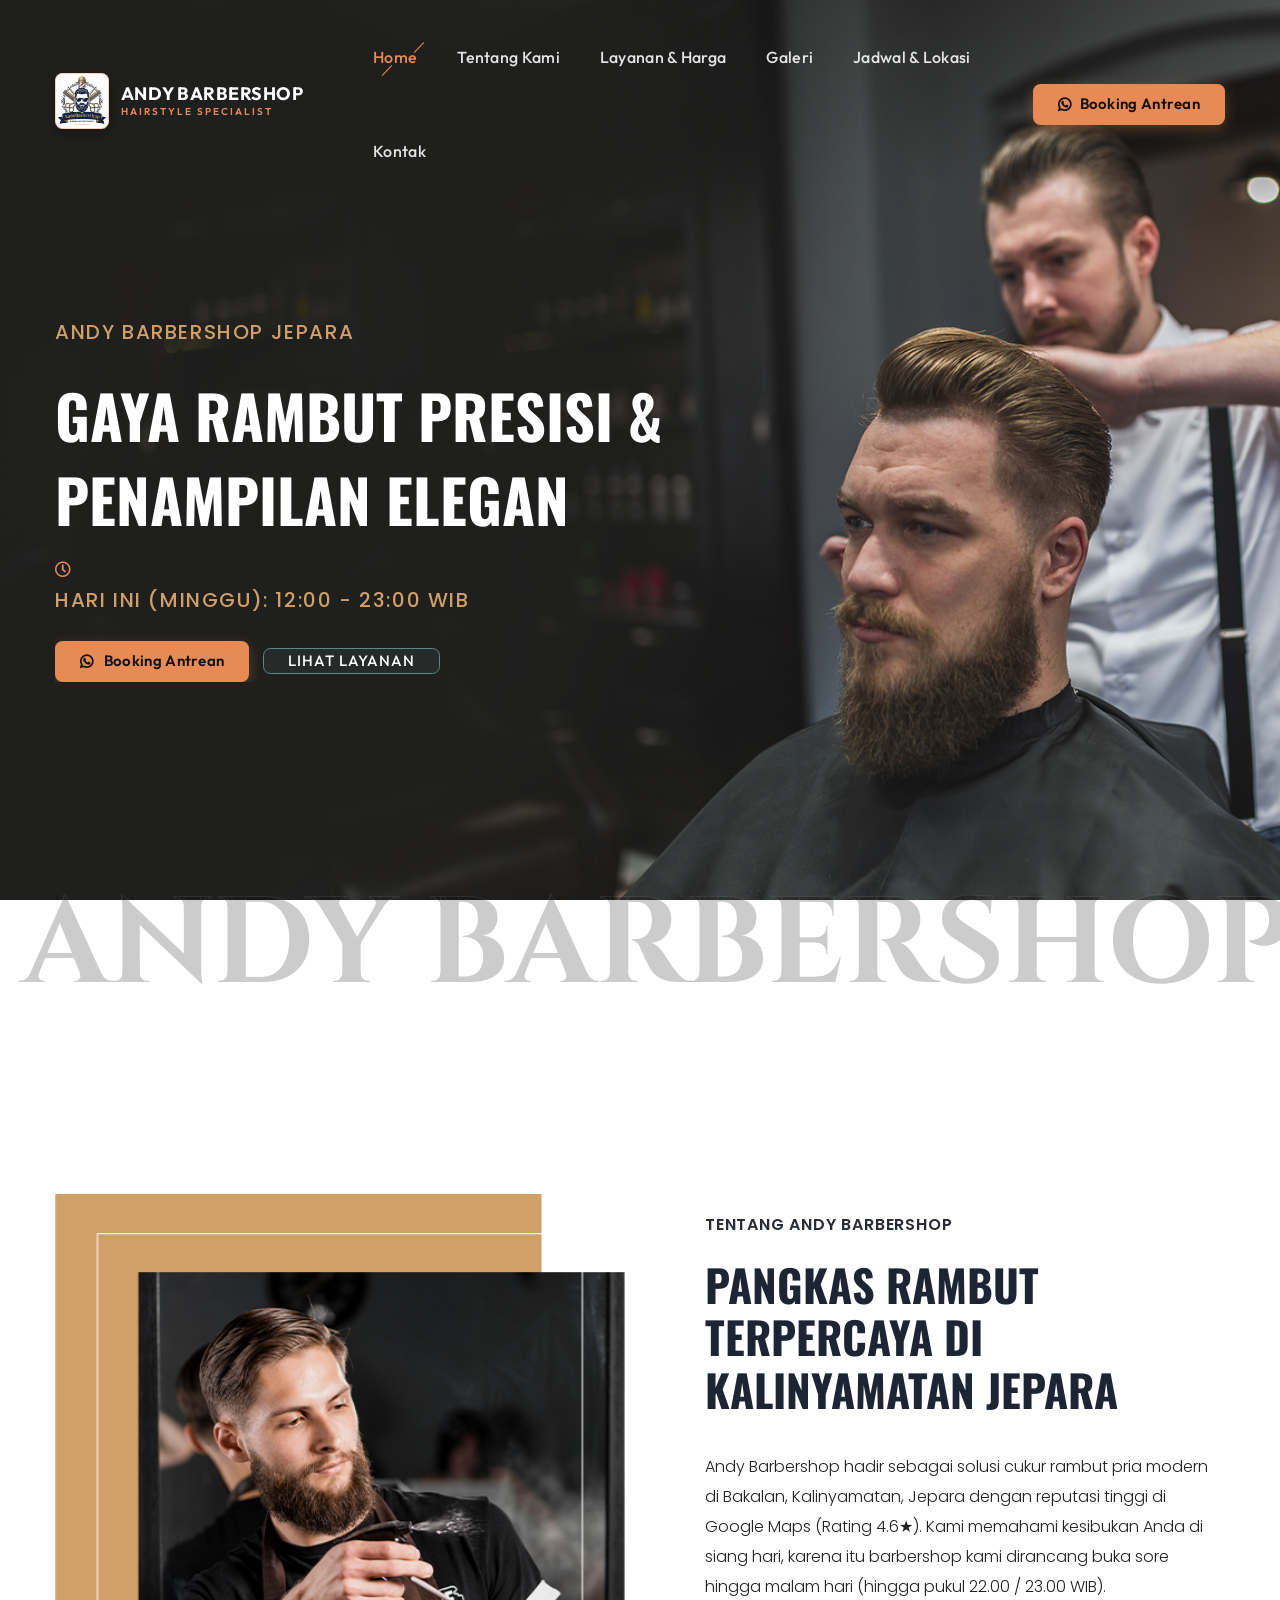
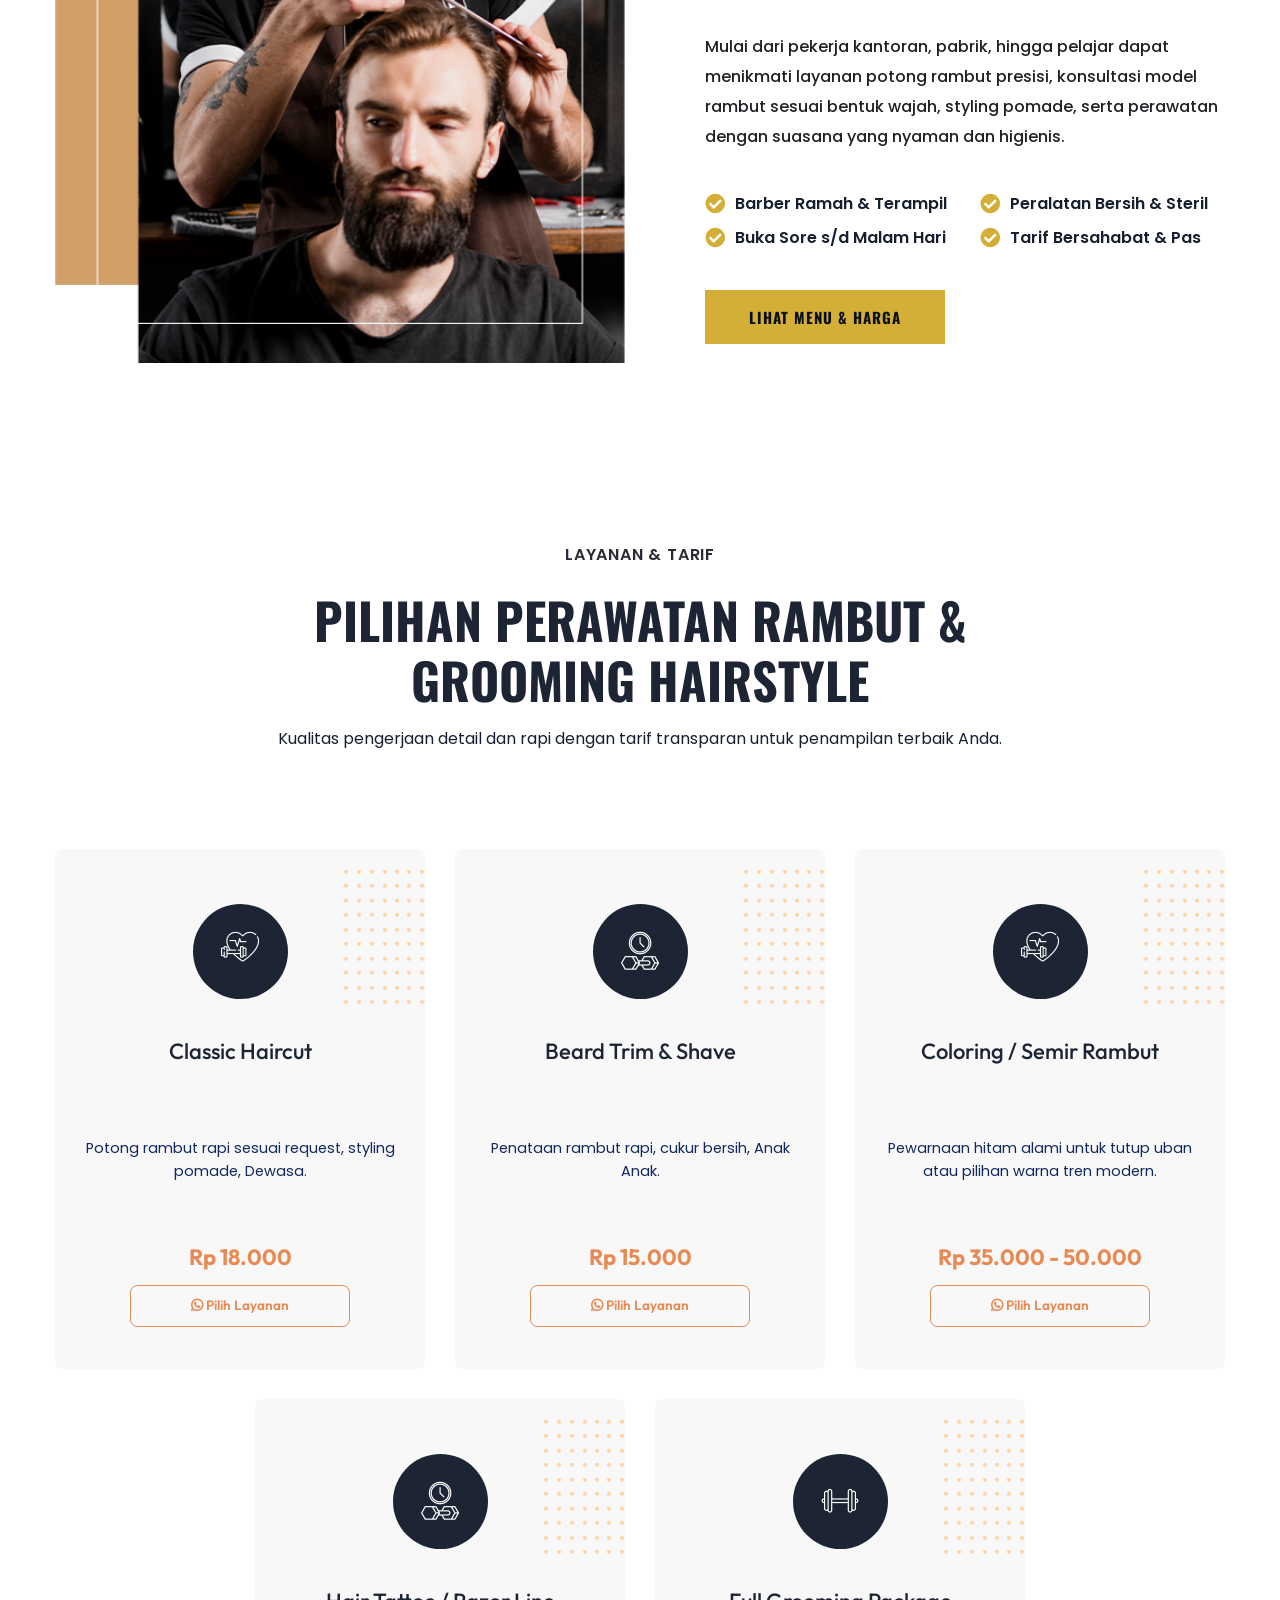
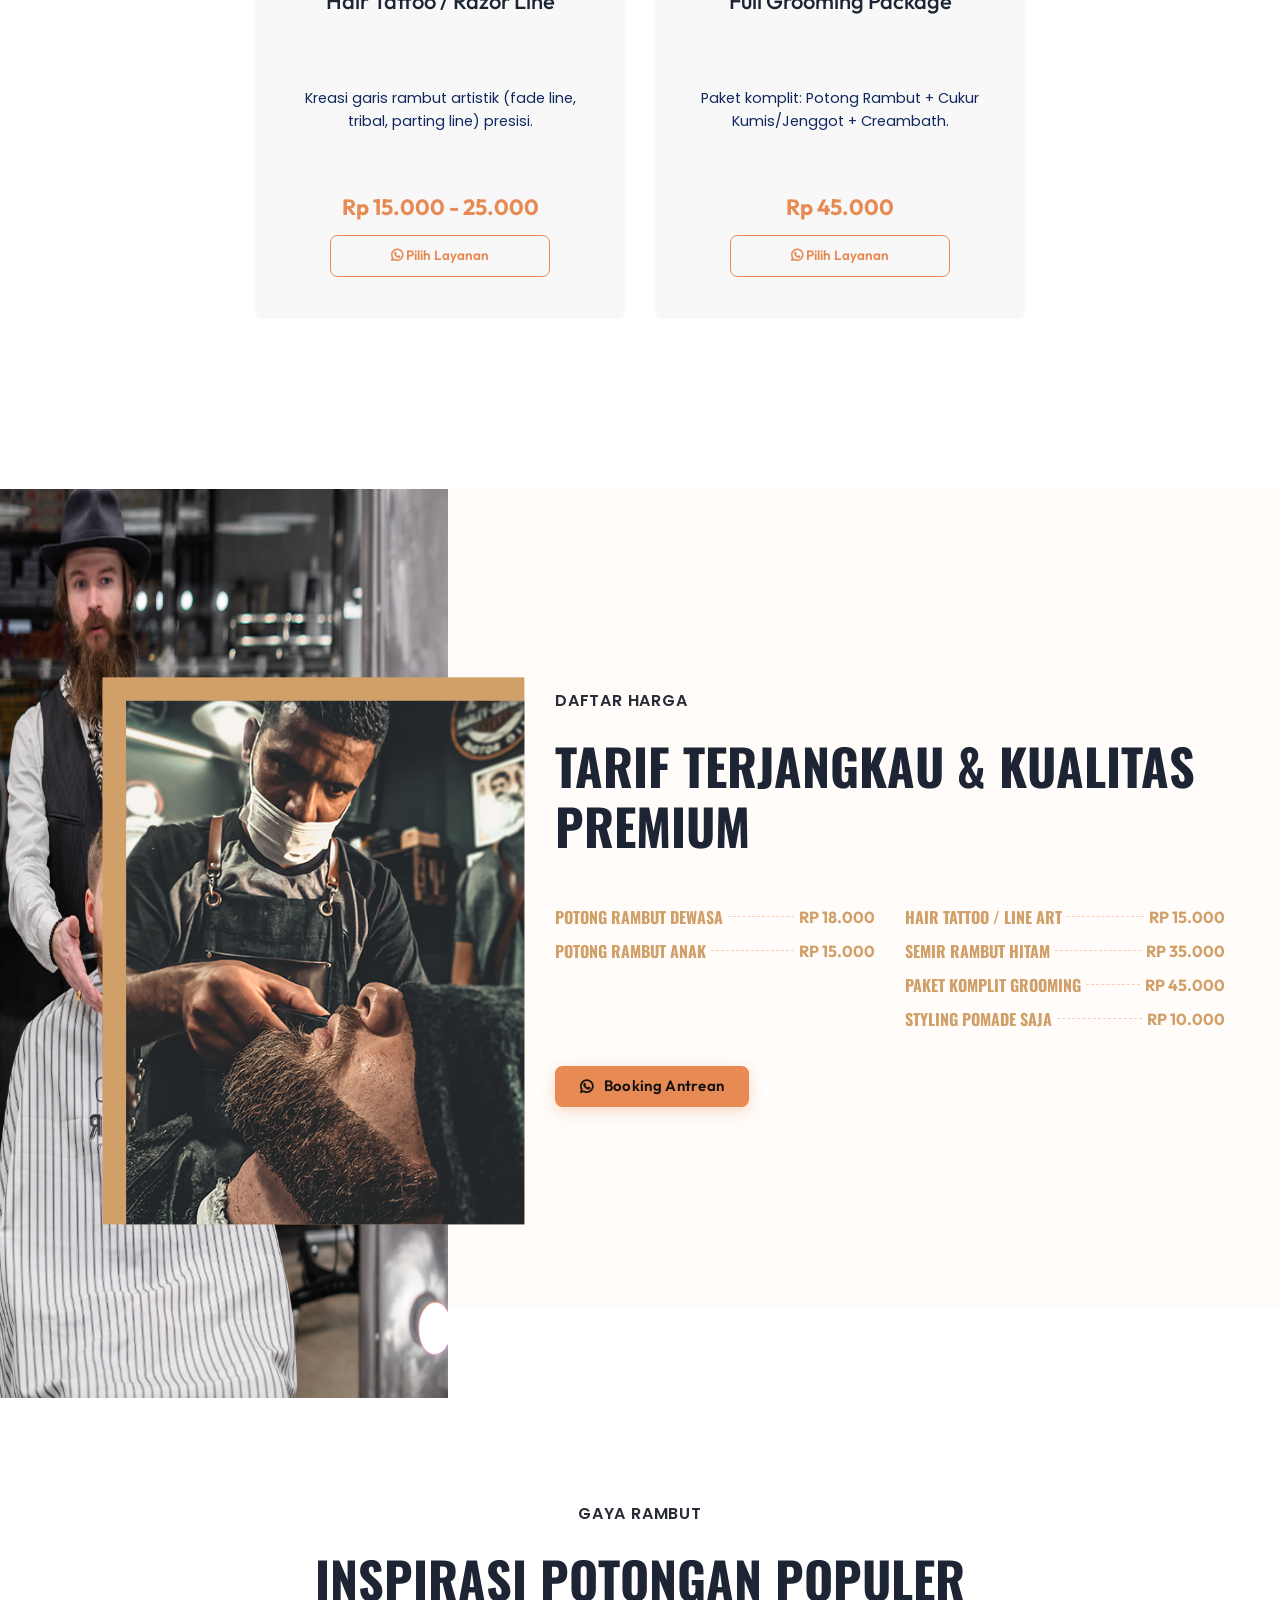
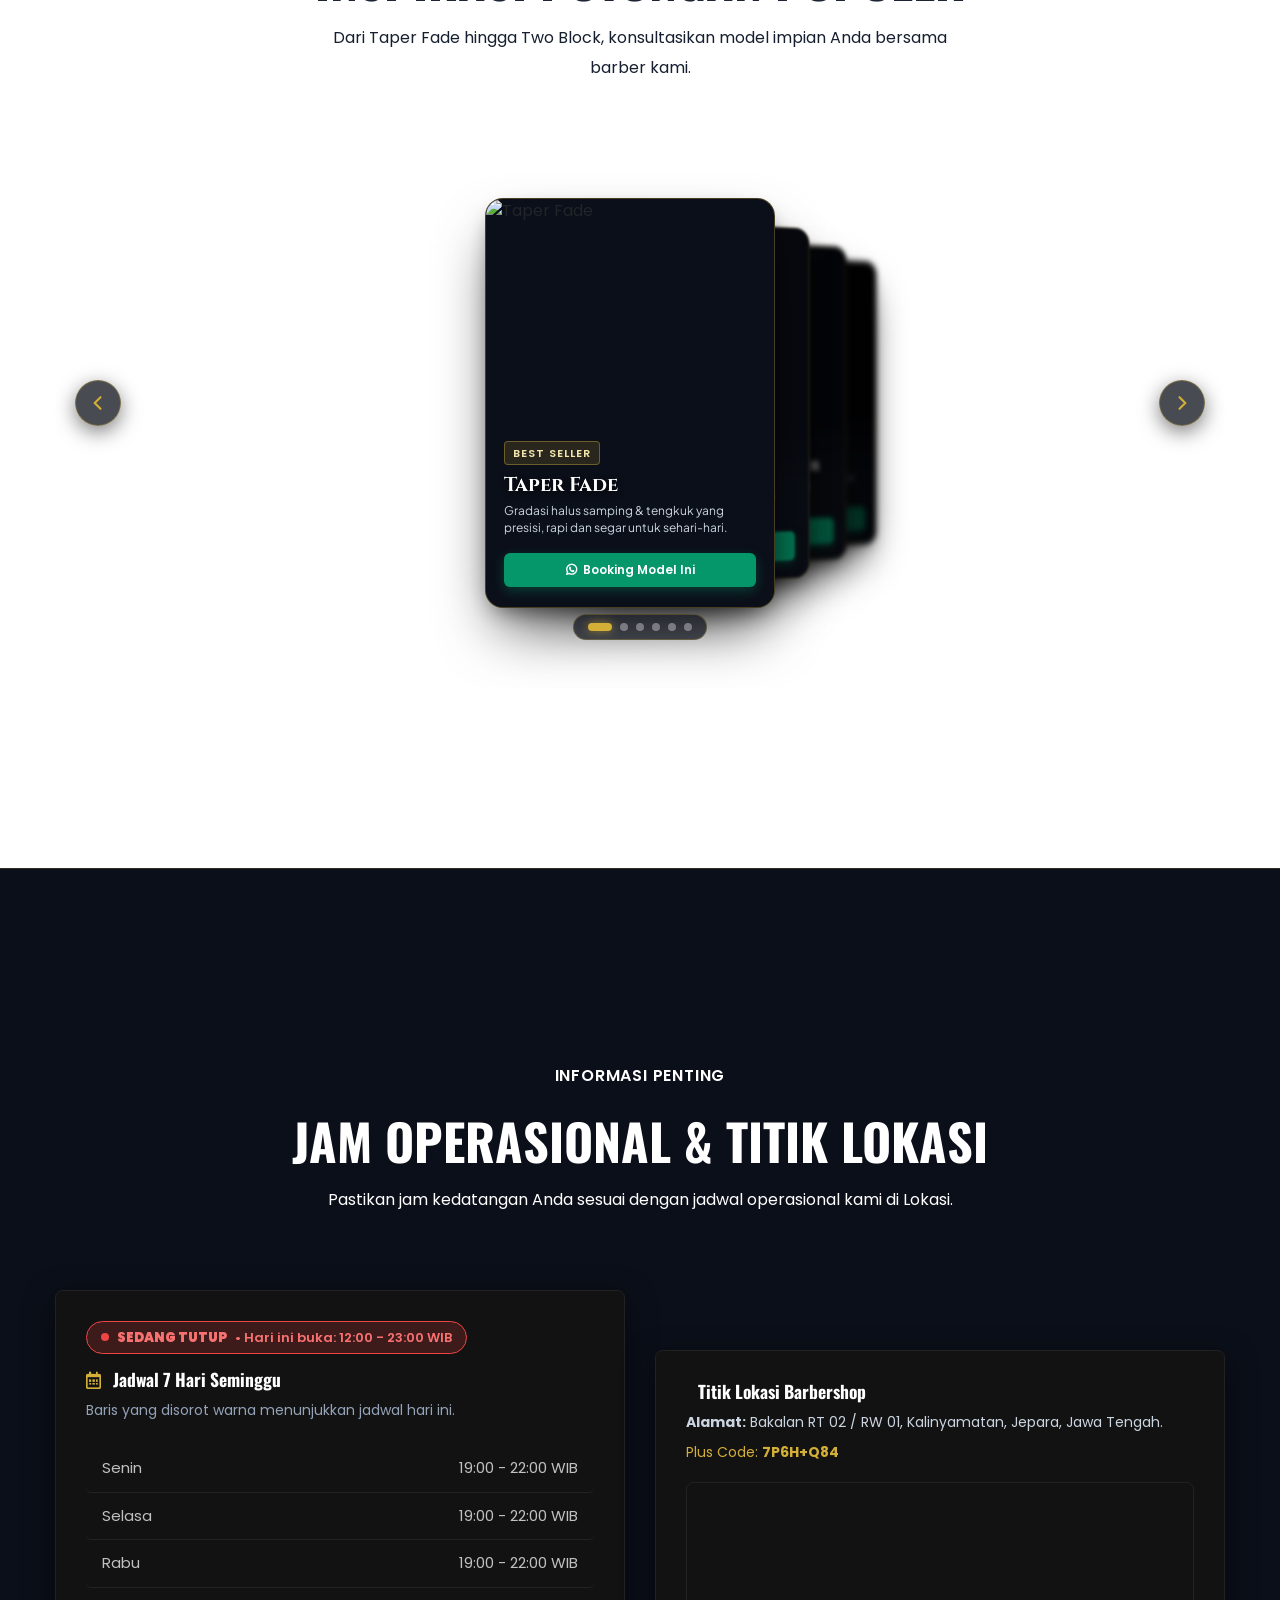
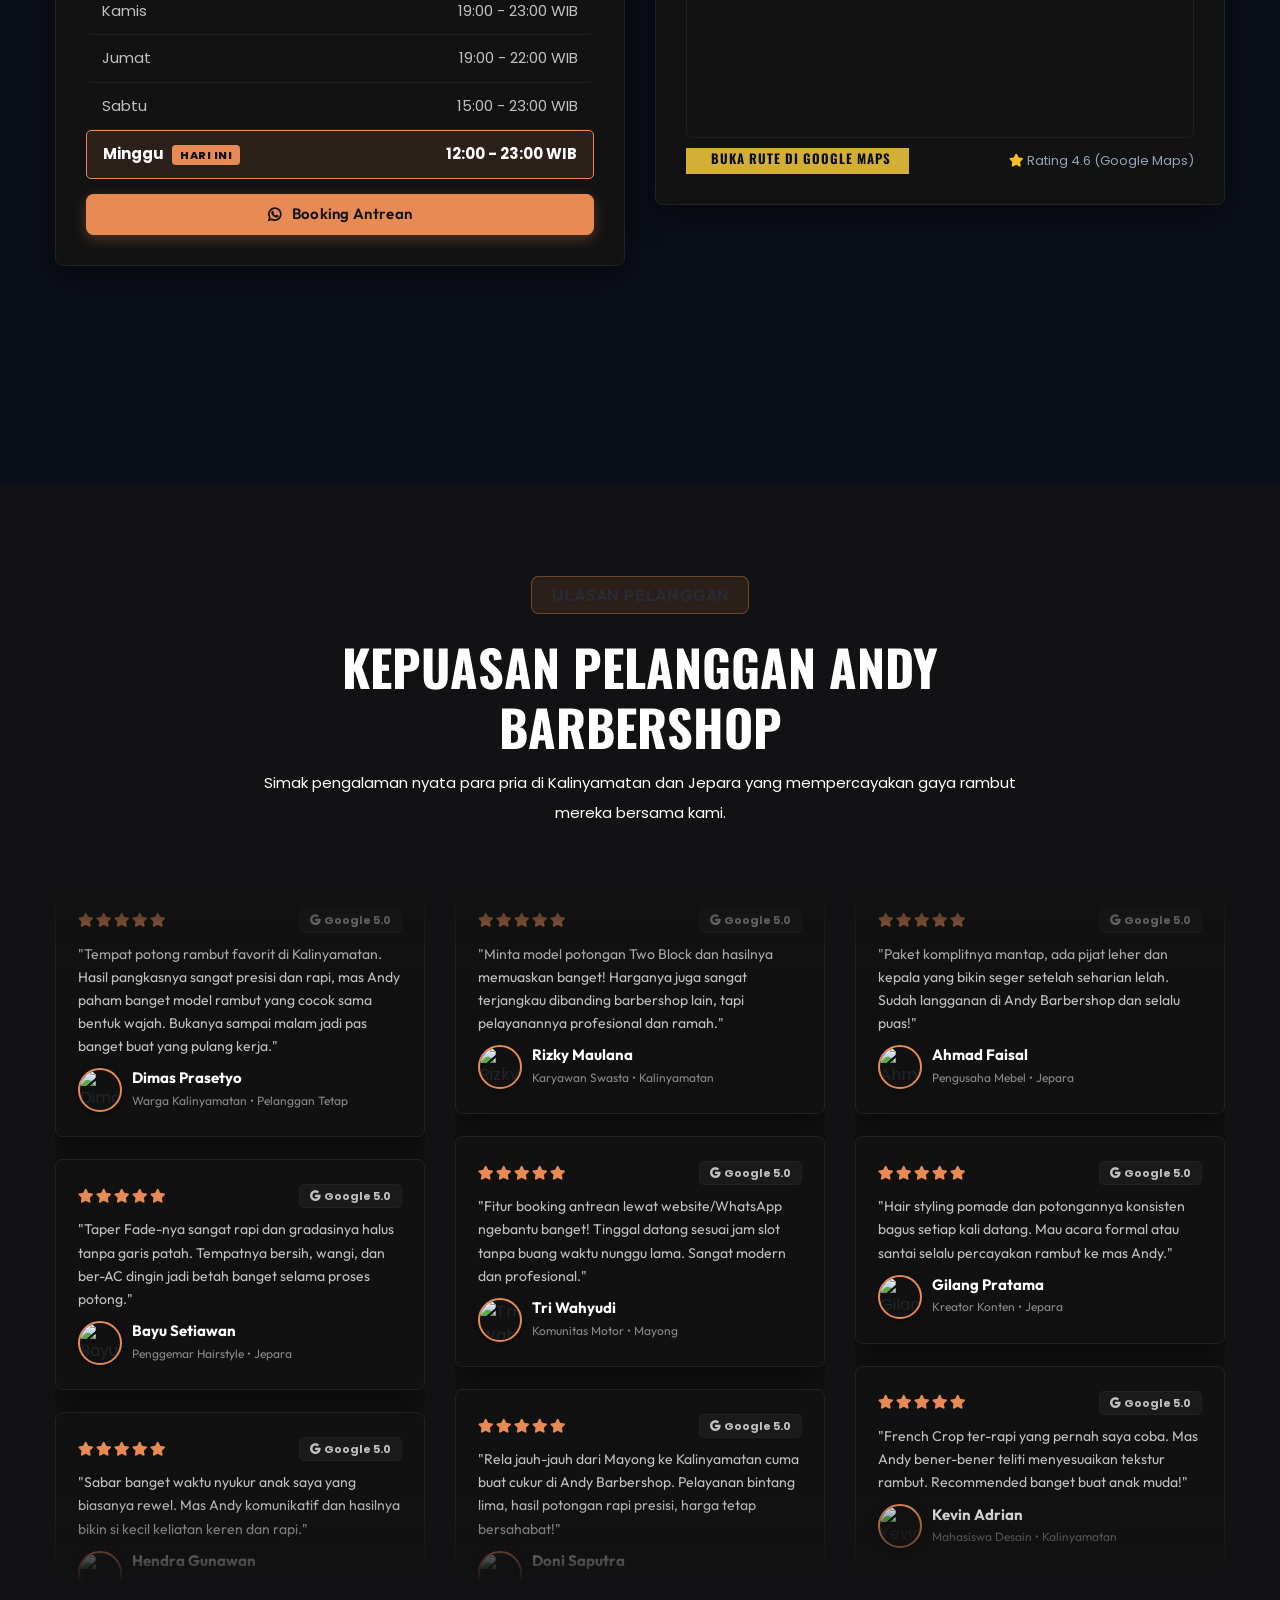
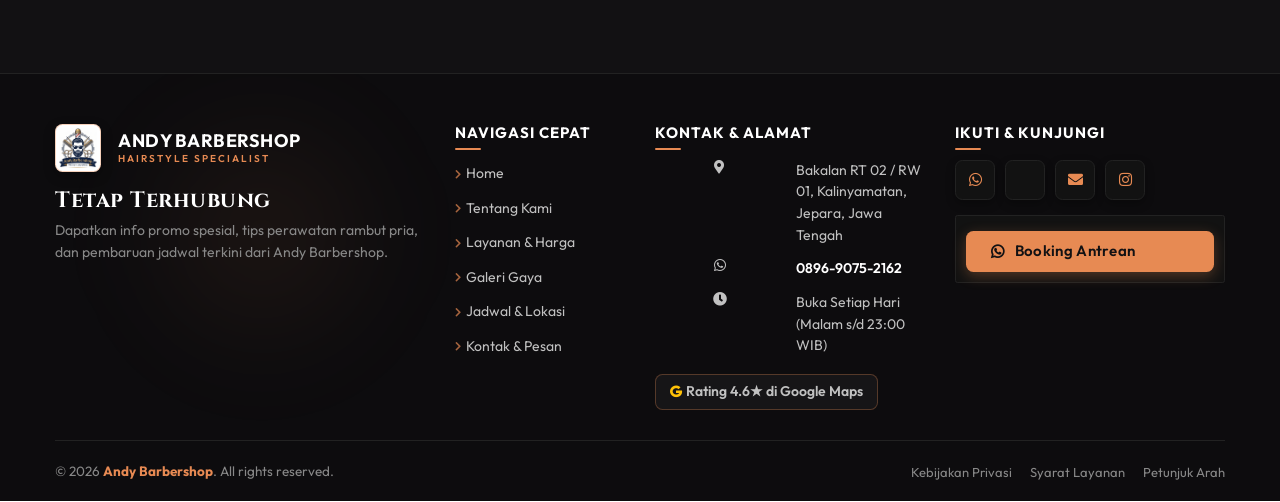
==== commit 36f0aea0: "feat(services): equalize service cards layout and remove obsolete archive assets" ====
--- a/index.html
+++ b/index.html
@@ -19,7 +19,7 @@
     <!-- Google Fonts -->
     <link rel="preconnect" href="https://fonts.googleapis.com">
     <link rel="preconnect" href="https://fonts.gstatic.com" crossorigin>
-    <link href="https://fonts.googleapis.com/css2?family=Cinzel:wght@600;700;800&family=Plus+Jakarta+Sans:wght@400;500;600;700;800&display=swap" rel="stylesheet">
+    <link href="https://fonts.googleapis.com/css2?family=Cinzel:wght@600;700;800&family=Outfit:wght@300;400;500;600;700;800;900&family=Plus+Jakarta+Sans:wght@400;500;600;700;800&family=Work+Sans:wght@400;500;600;700&display=swap" rel="stylesheet">
 
     <!-- CSS here -->
     <link rel="stylesheet" href="assets/css/bootstrap.min.css">
@@ -116,13 +116,13 @@
                                     <span data-animation="fadeInUp" data-delay="0.2s">Andy Barbershop Jepara</span>
                                     <h1 data-animation="fadeInUp" data-delay="0.4s">Gaya Rambut Presisi & Penampilan Elegan</h1>
                                     <p data-animation="fadeInUp" data-delay="0.6s" style="color: #cbd5e1; font-size: 16px; margin-bottom: 25px;">
-                                        <i class="far fa-clock" style="color:#d4af37;"></i> <span id="hero-schedule-badge">Buka Sore s/d Malam</span>
+                                        <i class="far fa-clock" style="color:#e78a53;"></i> <span id="hero-schedule-badge">Buka Sore s/d Malam</span>
                                     </p>
                                     <div class="hero__btn" data-animation="fadeInUp" data-delay="0.8s">
-                                        <a href="#bookingModal" data-toggle="modal" data-target="#bookingModal" class="btn btn-open-booking mr-3" style="background:#059669; border-color:#059669;">
-                                            <i class="fab fa-whatsapp mr-1"></i> Booking WhatsApp
+                                        <a href="#bookingModal" data-toggle="modal" data-target="#bookingModal" class="btn btn-open-booking mr-3">
+                                            <i class="fab fa-whatsapp mr-1"></i> Booking Antrean
                                         </a>
-                                        <a href="#services" class="btn" style="background:transparent; border:2px solid #d4af37; color:#d4af37;">
+                                        <a href="#services" class="btn">
                                             Lihat Layanan
                                         </a>
                                     </div>
@@ -143,10 +143,10 @@
                                         Taper Fade, Two Block, French Crop, Mullet & Perawatan Rambut dengan Barber Berpengalaman.
                                     </p>
                                     <div class="hero__btn" data-animation="fadeInUp" data-delay="0.8s">
-                                        <a href="#bookingModal" data-toggle="modal" data-target="#bookingModal" class="btn btn-open-booking mr-3" style="background:#059669; border-color:#059669;">
-                                            <i class="fab fa-whatsapp mr-1"></i> Booking Sekarang
+                                        <a href="#bookingModal" data-toggle="modal" data-target="#bookingModal" class="btn btn-open-booking mr-3">
+                                            <i class="fab fa-whatsapp mr-1"></i> Booking Antrean
                                         </a>
-                                        <a href="#schedule-location" class="btn" style="background:transparent; border:2px solid #d4af37; color:#d4af37;">
+                                        <a href="#schedule-location" class="btn">
                                             Cek Jam Buka
                                         </a>
                                     </div>
@@ -218,10 +218,6 @@
                     </div>
                 </div>
             </div>
-            <!-- About Shape -->
-            <div class="about-shape">
-                <img src="assets/img/gallery/about-shape.png" alt="">
-            </div>
         </section>
         <!-- About Area End -->
 
@@ -239,10 +235,10 @@
                     </div>
                 </div>
                 <!-- Service Cards -->
-                <div class="row">
+                <div class="row justify-content-center">
                     <!-- Service 1 -->
-                    <div class="col-xl-4 col-lg-4 col-md-6 mb-30">
-                        <div class="services-caption text-center">
+                    <div class="col-xl-4 col-lg-4 col-md-6 mb-30 d-flex">
+                        <div class="services-caption text-center w-100">
                             <div class="service-icon">
                                 <i class="flaticon-healthcare-and-medical"></i>
                             </div> 
@@ -257,8 +253,8 @@
                         </div>
                     </div>
                     <!-- Service 2 -->
-                    <div class="col-xl-4 col-lg-4 col-md-6 mb-30">
-                        <div class="services-caption active text-center">
+                    <div class="col-xl-4 col-lg-4 col-md-6 mb-30 d-flex">
+                        <div class="services-caption active text-center w-100">
                             <div class="service-icon">
                                 <i class="flaticon-clock"></i>
                             </div> 
@@ -273,14 +269,14 @@
                         </div>
                     </div> 
                     <!-- Service 4 -->
-                    <div class="col-xl-4 col-lg-4 col-md-6 mb-30">
-                        <div class="services-caption text-center">
+                    <div class="col-xl-4 col-lg-4 col-md-6 mb-30 d-flex">
+                        <div class="services-caption text-center w-100">
                             <div class="service-icon">
                                 <i class="flaticon-healthcare-and-medical"></i>
                             </div> 
                             <div class="service-cap">
                                 <h4>Coloring / Semir Rambut</h4>
-                                <p>Pewarnaan rambut hitam alami untuk menutupi uban atau pilihan warna tren modern.</p>
+                                <p>Pewarnaan hitam alami untuk tutup uban atau pilihan warna tren modern.</p>
                                 <span class="service-price">Rp 35.000 - 50.000</span>
                                 <button type="button" class="btn-choose-service" data-service="Coloring / Semir Rambut (Mulai Rp 35.000)">
                                     <i class="fab fa-whatsapp mr-1"></i> Pilih Layanan
@@ -289,8 +285,8 @@
                         </div>
                     </div>
                     <!-- Service 5 -->
-                    <div class="col-xl-4 col-lg-4 col-md-6 mb-30">
-                        <div class="services-caption text-center">
+                    <div class="col-xl-4 col-lg-4 col-md-6 mb-30 d-flex">
+                        <div class="services-caption text-center w-100">
                             <div class="service-icon">
                                 <i class="flaticon-clock"></i>
                             </div> 
@@ -305,8 +301,8 @@
                         </div>
                     </div>
                     <!-- Service 6 -->
-                    <div class="col-xl-4 col-lg-4 col-md-6 mb-30">
-                        <div class="services-caption active text-center">
+                    <div class="col-xl-4 col-lg-4 col-md-6 mb-30 d-flex">
+                        <div class="services-caption active text-center w-100">
                             <div class="service-icon">
                                 <i class="flaticon-fitness"></i>
                             </div> 
@@ -314,7 +310,7 @@
                                 <h4>Full Grooming Package</h4>
                                 <p>Paket komplit: Potong Rambut + Cukur Kumis/Jenggot + Creambath.</p>
                                 <span class="service-price">Rp 45.000</span>
-                                <button type="button" class="btn-choose-service " data-service="Full Grooming Package (Rp 45.000)">
+                                <button type="button" class="btn-choose-service" data-service="Full Grooming Package (Rp 45.000)">
                                     <i class="fab fa-whatsapp mr-1"></i> Pilih Layanan
                                 </button>
                             </div>
@@ -332,7 +328,7 @@
                     <div class="col-xl-7 col-lg-8 col-md-11 col-sm-12">
                         <div class="section-tittle mb-50">
                             <span>Daftar Harga</span>
-                            <h2>Tarif Bersahabat & Kualitas Josjis</h2>
+                            <h2>Tarif Terjangkau & Kualitas Premium</h2>
                         </div>
                         <!-- Pricing -->
                         <div class="row">
@@ -381,7 +377,7 @@
                         </div>
                         <div class="mt-4">
                             <a href="#bookingModal" data-toggle="modal" data-target="#bookingModal" class="btn header-btn-wa btn-open-booking">
-                                <i class="fab fa-whatsapp mr-1"></i> Reservasi Antrean Anda Sekarang
+                                <i class="fab fa-whatsapp mr-1"></i> Booking Antrean
                             </a>
                         </div>
                     </div>
@@ -660,7 +656,7 @@
 
                             <div class="mt-4 text-center">
                                 <a href="#bookingModal" data-toggle="modal" data-target="#bookingModal" class="btn header-btn-wa btn-open-booking w-100 justify-content-center">
-                                    <i class="fab fa-whatsapp mr-1"></i> Pesan Jadwal Cukur Hari Ini
+                                    <i class="fab fa-whatsapp mr-1"></i> Booking Antrean
                                 </a>
                             </div>
                         </div>
@@ -711,9 +707,9 @@
                 <div class="row justify-content-center mb-40">
                     <div class="col-xl-8 col-lg-9 text-center">
                         <div class="section-tittle">
-                            <span class="testimonials-badge"><i class="fas fa-comment-dots mr-1"></i> Ulasan Pelanggan</span>
-                            <h2>Kepuasan Pelanggan Andy Barbershop</h2>
-                            <p style="color: #94a3b8; font-size: 15px; margin-top: 12px;">Simak pengalaman nyata para pria di Kalinyamatan dan Jepara yang mempercayakan gaya rambut mereka bersama kami.</p>
+                            <span class="testimonials-badge"><i class="fas fa-comment-dots mr-1"></i>Ulasan Pelanggan</span>
+                            <h2><font color="#ffffff">Kepuasan Pelanggan Andy Barbershop</font></h2>
+                            <p style="color: #ffffff; font-size: 15px; margin-top: 12px;">Simak pengalaman nyata para pria di Kalinyamatan dan Jepara yang mempercayakan gaya rambut mereka bersama kami.</p>
                         </div>
                     </div>
                 </div>
@@ -1162,7 +1158,7 @@
                 <div class="row align-items-center">
                     <div class="col-md-6 text-center text-md-left mb-3 mb-md-0">
                         <p class="mb-0 footer-copy-text">
-                            © <script>document.write(new Date().getFullYear());</script> <strong style="color: #d4af37;">Andy Barbershop</strong>. All rights reserved.
+                            © <script>document.write(new Date().getFullYear());</script> <strong style="color: #e78a53;">Andy Barbershop</strong>. All rights reserved.
                         </p>
                     </div>
                     <div class="col-md-6 text-center text-md-right">
@@ -1201,12 +1197,12 @@
                         </p>
                         
                         <div class="form-group">
-                            <label for="booking-name"><i class="fas fa-user" style="color:#d4af37; margin-right:6px;"></i> Nama Lengkap *</label>
+                            <label for="booking-name"><i class="fas fa-user" style="color:#e78a53; margin-right:6px;"></i> Nama Lengkap *</label>
                             <input type="text" class="form-control" id="booking-name" placeholder="Masukkan nama Anda (misal: Dimas)" required>
                         </div>
 
                         <div class="form-group">
-                            <label for="booking-service"><i class="fas fa-cut" style="color:#d4af37; margin-right:6px;"></i> Pilihan Layanan *</label>
+                            <label for="booking-service"><i class="fas fa-cut" style="color:#e78a53; margin-right:6px;"></i> Pilihan Layanan *</label>
                             <select class="form-control" id="booking-service" required>
                                 <option value="Classic Haircut (Rp 20.000)">Classic Haircut (Rp 20.000)</option>
                                 <option value="Beard Trim & Shave (Rp 15.000)">Beard Trim & Shave (Rp 15.000)</option>
@@ -1220,13 +1216,13 @@
                         <div class="row">
                             <div class="col-md-6">
                                 <div class="form-group">
-                                    <label for="booking-date"><i class="far fa-calendar-alt" style="color:#d4af37; margin-right:6px;"></i> Tanggal *</label>
+                                    <label for="booking-date"><i class="far fa-calendar-alt" style="color:#e78a53; margin-right:6px;"></i> Tanggal *</label>
                                     <input type="date" class="form-control" id="booking-date" required>
                                 </div>
                             </div>
                             <div class="col-md-6">
                                 <div class="form-group">
-                                    <label for="booking-time"><i class="far fa-clock" style="color:#d4af37; margin-right:6px;"></i> Jam Kedatangan *</label>
+                                    <label for="booking-time"><i class="far fa-clock" style="color:#e78a53; margin-right:6px;"></i> Jam Kedatangan *</label>
                                     <select class="form-control" id="booking-time" required>
                                         <option value="19:00 WIB">19:00 WIB</option>
                                         <option value="19:30 WIB">19:30 WIB</option>
@@ -1245,11 +1241,11 @@
                         </div>
 
                         <div class="form-group">
-                            <label for="booking-notes"><i class="fas fa-pencil-alt" style="color:#d4af37; margin-right:6px;"></i> Catatan / Request Model (Opsional)</label>
+                            <label for="booking-notes"><i class="fas fa-pencil-alt" style="color:#e78a53; margin-right:6px;"></i> Catatan / Request Model (Opsional)</label>
                             <input type="text" class="form-control" id="booking-notes" placeholder="Misal: Model Taper Fade samping tipis">
                         </div>
                     </div>
-                    <div class="modal-footer" style="border-top: 1px solid rgba(212, 175, 55, 0.2);">
+                    <div class="modal-footer" style="border-top: 1px solid #222222;">
                         <button type="submit" class="btn-submit-wa">
                             <i class="fab fa-whatsapp" style="font-size:20px;"></i> Kirim Format Booking ke WhatsApp
                         </button>
--- a/assets/css/andy-custom.css
+++ b/assets/css/andy-custom.css
@@ -1,7 +1,70 @@
 /* ==========================================================================
    Andy Barbershop - Custom Enhancements & Branding
-   Color Palette: Dark Slate (#0b0f19, #161f30), Gold Accent (#d4af37, #f3e5ab)
+   Theme: Amber Hearth by @serafimcloud (21st.dev / shadcn/ui)
+   Palette:
+     Dark Hearth Background (#121113), Surface/Card (#121212)
+     Primary Flame (#e78a53, #d87943), Primary FG (#121113)
+     Secondary Sage Steel (#5f8787), Secondary FG (#ffffff)
+     Accent / Ring (#e78a53), Muted (#222222), Border (#222222)
+     Chart-3 Warm Peach Amber (#fbcb97)
+   Typography: Outfit (Headings, Buttons, Nav & Body)
+   Radius: 0.75rem (12px)
    ========================================================================== */
+
+@import url('https://fonts.googleapis.com/css2?family=Outfit:wght@300;400;500;600;700;800;900&family=Work+Sans:wght@300;400;500;600;700&display=swap');
+
+:root {
+    /* 21st.dev Amber Hearth Official Tokens (by @serafimcloud) */
+    --background: #121113;
+    --foreground: #c1c1c1;
+    --card: #121212;
+    --card-foreground: #c1c1c1;
+    --popover: #121113;
+    --popover-foreground: #c1c1c1;
+    --primary: #e78a53;
+    --primary-foreground: #121113;
+    --secondary: #5f8787;
+    --secondary-foreground: #ffffff;
+    --muted: #222222;
+    --muted-foreground: #888888;
+    --accent: #333333;
+    --accent-foreground: #c1c1c1;
+    --destructive: #5f8787;
+    --destructive-foreground: #121113;
+    --border: #222222;
+    --input: #222222;
+    --ring: #e78a53;
+    --radius: 0.75rem;
+    --chart-1: #5f8787;
+    --chart-2: #e78a53;
+    --chart-3: #fbcb97;
+    --chart-4: #888888;
+    --chart-5: #999999;
+    --font-sans: 'Outfit', ui-sans-serif, sans-serif, system-ui;
+    --font-serif: 'Merriweather', ui-serif, serif;
+    --font-mono: 'JetBrains Mono', ui-monospace, monospace;
+
+    /* Semantic color mappings for Andy Barbershop */
+    --color-primary: #e78a53;
+    --color-primary-hover: #f09a67;
+    --color-on-primary: #121113;
+    --color-secondary: #5f8787;
+    --color-secondary-hover: #719b9b;
+    --color-on-secondary: #ffffff;
+    --color-accent: #e78a53;
+    --color-accent-hover: #f09a67;
+    --color-accent-light: #fbcb97;
+    --color-accent-glow: rgba(231, 138, 83, 0.35);
+    --color-on-accent: #121113;
+    --color-bg-dark: #121113;
+    --color-surface-dark: #121212;
+    --color-surface-raised: #1a191b;
+    --color-border: #222222;
+    --color-border-accent: rgba(231, 138, 83, 0.3);
+    --font-heading: 'Outfit', sans-serif;
+    --font-nav: 'Outfit', sans-serif;
+    --font-body: 'Outfit', sans-serif;
+}
 
 /* ==========================================
    NAVBAR / HEADER OVERRIDES
@@ -16,48 +79,55 @@
     padding: 0 40px !important;
 }
 
-/* Sticky header: dark slate with gold border, blur effect */
+/* Sticky header: Amber Hearth dark obsidian (#121113) with radiant amber #e78a53 border */
 .header-sticky.sticky-bar {
-    background: rgba(11, 15, 25, 0.97) !important;
-    border-bottom: 1px solid rgba(212, 175, 55, 0.2);
-    backdrop-filter: blur(12px);
-    -webkit-backdrop-filter: blur(12px);
-    box-shadow: 0 4px 20px rgba(0, 0, 0, 0.4);
-}
-
-/* Menu link styling: better spacing & brand colors */
+    background: rgba(18, 17, 19, 0.96) !important;
+    border-bottom: 1px solid rgba(231, 138, 83, 0.25);
+    backdrop-filter: blur(14px);
+    -webkit-backdrop-filter: blur(14px);
+    box-shadow: 0 4px 20px rgba(0, 0, 0, 0.5), 0 1px 0 rgba(231, 138, 83, 0.15);
+}
+
+/* Menu link styling: Outfit font, letter spacing & Amber Hearth hover */
 .header-area .main-header .main-menu ul li a {
     padding: 35px 18px !important;
     font-size: 16px;
     font-weight: 500;
-    font-family: 'Plus Jakarta Sans', 'Open Sans', sans-serif;
+    font-family: 'Outfit', sans-serif !important;
     letter-spacing: 0.3px;
-    color: rgba(255, 255, 255, 0.85);
-    transition: color 0.3s ease;
-}
-
-/* Active & hover: gold accent */
+    color: rgba(255, 255, 255, 0.88);
+    transition: color 0.25s ease;
+}
+
+/* Active & hover: Amber Hearth primary flame #e78a53 */
 .header-area .main-header .main-menu ul li.active > a,
 .header-area .main-header .main-menu ul li:hover > a {
-    color: #d4af37 !important;
-}
-
-/* Active/hover decorative lines: match gold brand */
+    color: #e78a53 !important;
+}
+
+/* Active/hover decorative lines: match Amber Hearth primary flame #e78a53 */
 .header-area .main-header .main-menu ul li a::before,
 .header-area .main-header .main-menu ul li a::after {
-    background: #d4af37 !important;
-}
-
-/* Submenu: dark theme */
+    background: #e78a53 !important;
+}
+
+/* Submenu: dark theme with Amber Hearth border */
 .header-area .main-header .main-menu ul ul.submenu {
-    background: rgba(11, 15, 25, 0.95) !important;
-    border: 1px solid rgba(212, 175, 55, 0.2);
-    backdrop-filter: blur(12px);
-    border-radius: 6px;
+    background: rgba(18, 17, 19, 0.96) !important;
+    border: 1px solid rgba(231, 138, 83, 0.25);
+    backdrop-filter: blur(14px);
+    border-radius: 0.75rem;
+    box-shadow: 0 10px 25px rgba(0, 0, 0, 0.6);
+}
+
+.header-area .main-header .main-menu ul ul.submenu > li > a {
+    font-family: 'Outfit', sans-serif !important;
+    font-weight: 500;
 }
 
 .header-area .main-header .main-menu ul ul.submenu > li > a:hover {
-    color: #d4af37 !important;
+    color: #e78a53 !important;
+    background: rgba(231, 138, 83, 0.12) !important;
 }
 
 /* Menu container: proper alignment */
@@ -83,42 +153,43 @@
     width: auto;
     max-width: 100%;
     object-fit: contain;
-    border-radius: 8px;
+    border-radius: 0.75rem;
     background: #ffffff;
     padding: 2px;
-    border: 1px solid rgba(212, 175, 55, 0.4);
+    border: 1px solid rgba(231, 138, 83, 0.4);
     box-shadow: 0 4px 12px rgba(0, 0, 0, 0.3);
-    transition: transform 0.3s ease, box-shadow 0.3s ease;
+    transition: transform 0.3s ease, box-shadow 0.3s ease, border-color 0.3s ease;
 }
 
 .logo:hover img {
     transform: scale(1.05);
-    box-shadow: 0 6px 18px rgba(212, 175, 55, 0.35);
+    border-color: #e78a53;
+    box-shadow: 0 6px 18px rgba(231, 138, 83, 0.35);
 }
 
 .footer-logo img {
     height: 80px;
     width: auto;
     object-fit: contain;
-    border-radius: 8px;
+    border-radius: 0.75rem;
     background: #ffffff;
     padding: 3px;
-    border: 1px solid rgba(212, 175, 55, 0.4);
+    border: 1px solid rgba(231, 138, 83, 0.4);
     box-shadow: 0 4px 12px rgba(0, 0, 0, 0.3);
 }
 
 .preloader-img img {
     max-height: 90px;
     width: auto;
-    border-radius: 12px;
-    border: 2px solid #d4af37;
+    border-radius: 0.75rem;
+    border: 2px solid #e78a53;
     background: #ffffff;
     padding: 4px;
-    box-shadow: 0 8px 24px rgba(0, 0, 0, 0.5);
+    box-shadow: 0 8px 24px rgba(231, 138, 83, 0.35);
 }
 
 .logo-brand-text {
-    font-family: 'Cinzel', serif, 'Plus Jakarta Sans', sans-serif;
+    font-family: 'Outfit', sans-serif !important;
     font-weight: 700;
     font-size: 18px;
     color: #ffffff;
@@ -128,11 +199,12 @@
 }
 
 .logo-brand-text span {
-    color: #d4af37;
+    color: #e78a53 !important;
     display: block;
+    font-family: 'Outfit', sans-serif !important;
     font-size: 10px;
     letter-spacing: 2px;
-    font-weight: 500;
+    font-weight: 600;
     margin-top: 2px;
 }
 
@@ -206,9 +278,9 @@
 .slicknav_btn,
 .mobile_menu .slicknav_btn,
 .mobile_menu .slicknav_menu .slicknav_btn {
-    background-color: rgba(22, 31, 48, 0.95) !important;
-    border: 1px solid rgba(212, 175, 55, 0.45) !important;
-    border-radius: 8px !important;
+    background-color: rgba(18, 18, 18, 0.95) !important;
+    border: 1px solid rgba(231, 138, 83, 0.3) !important;
+    border-radius: 0.75rem !important;
     width: 42px !important;
     height: 40px !important;
     padding: 0 !important;
@@ -217,7 +289,7 @@
     justify-content: center !important;
     cursor: pointer !important;
     transition: all 0.25s cubic-bezier(0.4, 0, 0.2, 1) !important;
-    box-shadow: 0 4px 12px rgba(0, 0, 0, 0.4) !important;
+    box-shadow: 0 4px 12px rgba(0, 0, 0, 0.5) !important;
     outline: none !important;
     text-decoration: none !important;
 }
@@ -226,9 +298,9 @@
 .slicknav_btn.slicknav_open,
 .mobile_menu .slicknav_btn:hover,
 .mobile_menu .slicknav_btn.slicknav_open {
-    background-color: #161f30 !important;
-    border-color: #d4af37 !important;
-    box-shadow: 0 0 15px rgba(212, 175, 55, 0.35) !important;
+    background-color: #1a191b !important;
+    border-color: #e78a53 !important;
+    box-shadow: 0 0 15px rgba(231, 138, 83, 0.35) !important;
 }
 
 /* Hide default 3-bar span icons to ensure strictly clean icon-only button */
@@ -248,13 +320,13 @@
     padding: 0 !important;
     font-size: 20px !important;
     line-height: 1 !important;
-    color: #d4af37 !important;
+    color: #e78a53 !important;
     transition: transform 0.25s ease, color 0.25s ease !important;
 }
 
 .slicknav_btn:hover .slicknav_menutxt,
 .mobile_menu .slicknav_btn:hover .slicknav_menutxt {
-    color: #f1c40f !important;
+    color: #f09a67 !important;
 }
 
 /* When open, icon morphs smoothly into close icon (fa-times) */
@@ -267,20 +339,20 @@
 
 .slicknav_btn.slicknav_open .slicknav_menutxt,
 .mobile_menu .slicknav_btn.slicknav_open .slicknav_menutxt {
-    color: #f1c40f !important;
+    color: #f09a67 !important;
     transform: rotate(90deg);
 }
 
 .slicknav_icon-bar {
-    background-color: #d4af37 !important;
+    background-color: #e78a53 !important;
 }
 
 /* FIX: Ensure .slicknav_nav dropdown has solid dark background and high z-index */
 .mobile_menu .slicknav_menu .slicknav_nav,
 .slicknav_nav {
-    background: #0b0f19 !important;
-    border: 1px solid rgba(212, 175, 55, 0.35) !important;
-    border-radius: 10px !important;
+    background: #121113 !important;
+    border: 1px solid rgba(231, 138, 83, 0.25) !important;
+    border-radius: 0.75rem !important;
     padding: 12px 8px !important;
     margin-top: 12px !important;
     box-shadow: 0 15px 35px rgba(0, 0, 0, 0.9) !important;
@@ -300,15 +372,15 @@
     border-bottom: none !important;
 }
 
-/* Visible, crisp white text with clear gold hover */
+/* Visible, crisp white text with Outfit font and Amber Hearth accent hover */
 .mobile_menu .slicknav_menu .slicknav_nav a,
 .slicknav_nav a {
     color: #ffffff !important;
-    font-family: 'Plus Jakarta Sans', sans-serif !important;
+    font-family: 'Outfit', sans-serif !important;
     font-size: 15px !important;
     font-weight: 600 !important;
     padding: 12px 16px !important;
-    border-radius: 6px !important;
+    border-radius: 0.5rem !important;
     display: block !important;
     text-decoration: none !important;
     background: transparent !important;
@@ -319,8 +391,8 @@
 .mobile_menu .slicknav_menu .slicknav_nav li.active > a,
 .slicknav_nav a:hover,
 .slicknav_nav li.active > a {
-    color: #d4af37 !important;
-    background: rgba(212, 175, 55, 0.15) !important;
+    color: #e78a53 !important;
+    background: rgba(231, 138, 83, 0.12) !important;
     padding-left: 22px !important;
 }
 
@@ -328,25 +400,79 @@
     color: #ffffff !important;
 }
 
-/* Header Booking Button */
-.header-btn-wa {
-    background: #059669 !important;
-    color: #ffffff !important;
-    border: 2px solid #059669 !important;
-    font-weight: 600;
+/* Header & Hero CTA Booking Button (Amber Hearth Design System: Radiant Amber #e78a53 + Outfit Font + 0.75rem Radius) */
+.header-btn-wa,
+.hero__btn .btn.btn-open-booking {
+    background: #e78a53 !important;
+    color: #121113 !important;
+    border: 1px solid rgba(231, 138, 83, 0.5) !important;
+    font-family: 'Outfit', sans-serif !important;
+    font-weight: 600 !important;
+    font-size: 15px;
+    letter-spacing: 0.3px;
     padding: 12px 24px !important;
-    border-radius: 4px;
+    border-radius: 0.75rem !important;
     display: inline-flex;
     align-items: center;
     gap: 8px;
-    transition: all 0.3s ease;
-}
-
-.header-btn-wa:hover {
-    background: #047857 !important;
-    border-color: #047857 !important;
+    transition: all 0.25s cubic-bezier(0.4, 0, 0.2, 1);
+    box-shadow: 0 4px 14px rgba(231, 138, 83, 0.3);
+    cursor: pointer;
+    text-transform: none;
+}
+
+.header-btn-wa i,
+.hero__btn .btn.btn-open-booking i {
+    color: #121113 !important;
+    transition: transform 0.25s ease;
+}
+
+/* Hover state: Elevated Radiant Amber Glow (Amber Hearth Harmony — Segar, Luminous, Bebas Cokelat!) */
+.header-btn-wa:hover,
+.hero__btn .btn.btn-open-booking:hover {
+    background: #f09a67 !important;
+    border-color: #f09a67 !important;
+    color: #121113 !important;
+    box-shadow: 0 8px 24px rgba(231, 138, 83, 0.45), 0 0 16px rgba(240, 154, 103, 0.35);
+    transform: translateY(-2px);
+}
+
+.header-btn-wa:hover i,
+.hero__btn .btn.btn-open-booking:hover i {
+    color: #121113 !important;
+    transform: scale(1.1);
+}
+
+.header-btn-wa:active,
+.hero__btn .btn.btn-open-booking:active {
+    transform: translateY(0);
+    box-shadow: 0 3px 10px rgba(231, 138, 83, 0.3);
+}
+
+.header-btn-wa:focus,
+.hero__btn .btn.btn-open-booking:focus {
+    outline: 2px solid #e78a53;
+    outline-offset: 2px;
+}
+
+/* Secondary outline button in Hero (Amber Hearth Secondary: Sage Steel #5f8787) */
+.hero__btn .btn:not(.btn-open-booking) {
+    background: rgba(95, 135, 135, 0.12) !important;
+    border: 1.5px solid #5f8787 !important;
     color: #ffffff !important;
-    box-shadow: 0 4px 15px rgba(5, 150, 105, 0.4);
+    font-family: 'Outfit', sans-serif !important;
+    font-weight: 500 !important;
+    border-radius: 0.75rem !important;
+    padding: 12px 24px !important;
+    transition: all 0.25s cubic-bezier(0.4, 0, 0.2, 1);
+}
+
+.hero__btn .btn:not(.btn-open-booking):hover {
+    background: #5f8787 !important;
+    border-color: #5f8787 !important;
+    color: #ffffff !important;
+    box-shadow: 0 6px 20px rgba(95, 135, 135, 0.35);
+    transform: translateY(-2px);
 }
 
 /* Hero Stroke Text — reposition to bottom of slider */
@@ -386,25 +512,25 @@
     }
 }
 
-/* Google Rating Badge in Hero */
+/* Google Rating Badge in Hero (Amber Hearth) */
 .rating-badge {
     display: inline-flex;
     align-items: center;
     gap: 10px;
-    background: rgba(22, 31, 48, 0.85);
-    border: 1px solid rgba(212, 175, 55, 0.35);
+    background: rgba(18, 17, 19, 0.9);
+    border: 1px solid rgba(231, 138, 83, 0.35);
     padding: 7px 16px 7px 12px;
     border-radius: 50px;
     margin-bottom: 22px;
     backdrop-filter: blur(10px);
     -webkit-backdrop-filter: blur(10px);
-    box-shadow: 0 4px 15px rgba(0, 0, 0, 0.25), inset 0 1px 0 rgba(255, 255, 255, 0.06);
+    box-shadow: 0 4px 15px rgba(0, 0, 0, 0.3), inset 0 1px 0 rgba(255, 255, 255, 0.06);
     line-height: 1;
     max-width: 100%;
 }
 
 .rating-badge .stars {
-    color: #fbbf24;
+    color: #e78a53;
     font-size: 13px;
     display: inline-flex;
     align-items: center;
@@ -421,22 +547,22 @@
 }
 
 .rating-badge .rating-text {
-    color: #cbd5e1;
+    color: #c1c1c1;
     font-size: 12px;
     font-weight: 500;
     line-height: 1;
-    border-left: 1px solid rgba(212, 175, 55, 0.3);
+    border-left: 1px solid rgba(231, 138, 83, 0.3);
     padding-left: 10px;
     white-space: nowrap;
 }
 
-/* Schedule Table */
+/* Schedule Table (Amber Hearth Dark Card #121212 & Border #222222) */
 .schedule-card {
-    background: #161f30;
-    border: 1px solid rgba(212, 175, 55, 0.25);
-    border-radius: 12px;
+    background: #121212;
+    border: 1px solid #222222;
+    border-radius: 0.75rem;
     padding: 30px;
-    box-shadow: 0 10px 30px rgba(0, 0, 0, 0.4);
+    box-shadow: 0 10px 30px rgba(0, 0, 0, 0.5);
 }
 
 .schedule-table {
@@ -449,10 +575,10 @@
     justify-content: space-between;
     align-items: center;
     padding: 12px 16px;
-    border-bottom: 1px solid rgba(255, 255, 255, 0.08);
-    color: #cbd5e1;
+    border-bottom: 1px solid #222222;
+    color: #c1c1c1;
     font-size: 15px;
-    border-radius: 6px;
+    border-radius: 0.5rem;
     transition: background 0.2s ease;
 }
 
@@ -461,19 +587,19 @@
 }
 
 .schedule-row.today-highlight {
-    background: rgba(212, 175, 55, 0.15);
-    border: 1px solid #d4af37;
+    background: rgba(231, 138, 83, 0.12);
+    border: 1px solid #e78a53;
     color: #ffffff;
     font-weight: 700;
 }
 
 .today-tag {
-    background: #d4af37;
-    color: #0b0f19;
+    background: #e78a53;
+    color: #121113;
     font-size: 11px;
     font-weight: 800;
     padding: 2px 8px;
-    border-radius: 4px;
+    border-radius: 0.375rem;
     margin-left: 8px;
     letter-spacing: 0.5px;
 }
@@ -490,8 +616,8 @@
 }
 
 .live-status-open {
-    background: rgba(5, 150, 105, 0.2);
-    color: #34d399;
+    background: rgba(95, 135, 135, 0.2);
+    color: #6ee7b7;
     border: 1px solid #059669;
 }
 
@@ -524,31 +650,161 @@
     100% { transform: scale(0.95); box-shadow: 0 0 0 0 rgba(16, 185, 129, 0); }
 }
 
-/* Service Card Enhancements */
-.services-caption .service-price {
-    font-size: 22px;
-    font-weight: 800;
-    color: #d4af37;
-    margin-top: 10px;
-    display: block;
-}
-
-.services-caption .btn-choose-service {
-    margin-top: 15px;
-    padding: 8px 20px;
-    font-size: 13px;
-    font-weight: 600;
-    background: transparent;
-    border: 1px solid #d4af37;
-    color: #d4af37;
-    border-radius: 4px;
-    transition: all 0.3s ease;
-    cursor: pointer;
-}
-
-.services-caption .btn-choose-service:hover {
-    background: #d4af37;
-    color: #0b0f19;
+/* ==========================================================================
+   EQUAL-SIZED SERVICE CARDS SYSTEM (All Cards Exact Same Size & Alignment)
+   ========================================================================== */
+
+/* Pastikan kolom layanan bersifat flexbox container agar kartu merentang sama tinggi */
+.service-area .row {
+    display: flex;
+    flex-wrap: wrap;
+}
+
+.service-area [class*="col-"] {
+    display: flex;
+    flex-direction: column;
+}
+
+/* Card Container: Ukuran dan tinggi 100% seragam antar baris & kolom */
+.service-area .services-caption {
+    display: flex !important;
+    flex-direction: column !important;
+    width: 100% !important;
+    height: 100% !important;
+    min-height: 520px; /* Seragam di desktop across Row 1 & Row 2 */
+    box-sizing: border-box !important;
+    padding: 55px 30px 42px !important;
+    border-radius: 0.75rem !important;
+    transition: transform 0.35s ease, box-shadow 0.35s ease, border-color 0.35s ease !important;
+}
+
+.service-area .services-caption:hover {
+    transform: translateY(-6px);
+    box-shadow: 0 12px 30px rgba(0, 0, 0, 0.12);
+}
+
+/* Icon Area: Ukuran dan margin konsisten di setiap kartu */
+.service-area .services-caption .service-icon {
+    display: inline-block;
+    position: relative;
+    margin-bottom: 25px !important;
+    flex-shrink: 0 !important;
+}
+
+.service-area .services-caption .service-icon i {
+    width: 95px !important;
+    height: 95px !important;
+    line-height: 95px !important;
+    font-size: 38px !important;
+    margin-bottom: 0 !important;
+    border-radius: 50% !important;
+    display: inline-block !important;
+    transition: all 0.3s ease !important;
+}
+
+/* Card Body / Caption: Mengisi seluruh ruang yang tersisa */
+.service-area .services-caption .service-cap {
+    display: flex !important;
+    flex-direction: column !important;
+    flex: 1 1 auto !important;
+    width: 100% !important;
+}
+
+/* Judul Layanan: Tinggi minimum seragam agar teks 1 atau 2 baris tidak menggeser layout */
+.service-area .services-caption .service-cap h4 {
+    min-height: 56px !important;
+    display: flex !important;
+    align-items: center !important;
+    justify-content: center !important;
+    text-align: center !important;
+    margin-bottom: 12px !important;
+    font-size: 22px !important;
+    line-height: 1.3 !important;
+    font-family: 'Outfit', sans-serif !important;
+}
+
+/* Deskripsi: Tinggi minimum seragam & flex-grow agar tombol & harga berada di baseline yang sama */
+.service-area .services-caption .service-cap p {
+    flex: 1 1 auto !important;
+    display: flex !important;
+    align-items: center !important;
+    justify-content: center !important;
+    text-align: center !important;
+    min-height: 64px !important;
+    margin-bottom: 16px !important;
+    line-height: 1.55 !important;
+    font-size: 14.5px !important;
+}
+
+/* Tarif / Harga: Terkunci di posisi bawah secara presisi */
+.service-area .services-caption .service-price {
+    font-family: 'Outfit', sans-serif !important;
+    font-size: 22px !important;
+    font-weight: 700 !important;
+    color: #e78a53 !important;
+    margin-top: auto !important;
+    margin-bottom: 14px !important;
+    line-height: 1.2 !important;
+    display: block !important;
+}
+
+/* Tombol Pilih Layanan: Lebar & tinggi identik di seluruh kartu */
+.service-area .services-caption .btn-choose-service {
+    margin-top: 0 !important;
+    padding: 0 20px !important;
+    height: 42px !important;
+    width: 100% !important;
+    max-width: 220px !important;
+    font-family: 'Outfit', sans-serif !important;
+    font-size: 13.5px !important;
+    font-weight: 600 !important;
+    background: transparent !important;
+    border: 1.5px solid #e78a53 !important;
+    color: #e78a53 !important;
+    border-radius: 0.75rem !important;
+    transition: all 0.25s cubic-bezier(0.4, 0, 0.2, 1) !important;
+    cursor: pointer !important;
+    display: inline-flex !important;
+    align-items: center !important;
+    justify-content: center !important;
+    margin-left: auto !important;
+    margin-right: auto !important;
+    box-sizing: border-box !important;
+}
+
+.service-area .services-caption .btn-choose-service:hover {
+    background: #e78a53 !important;
+    color: #121113 !important;
+    box-shadow: 0 4px 15px rgba(231, 138, 83, 0.35) !important;
+    transform: translateY(-2px) !important;
+}
+
+/* Penyesuaian Responsif Layar Laptop (992px - 1199px) */
+@media (min-width: 992px) and (max-width: 1199.98px) {
+    .service-area .services-caption {
+        min-height: 530px !important;
+        padding: 45px 20px 38px !important;
+    }
+    .service-area .services-caption .service-cap h4 {
+        font-size: 20px !important;
+        min-height: 52px !important;
+    }
+}
+
+/* Penyesuaian Responsif Tablet (769px - 991.98px) */
+@media (min-width: 769px) and (max-width: 991.98px) {
+    .service-area .services-caption {
+        min-height: 500px !important;
+        padding: 45px 25px 36px !important;
+        margin-bottom: 30px !important;
+    }
+    .service-area .services-caption .service-cap h4 {
+        font-size: 21px !important;
+        min-height: 50px !important;
+    }
+    .service-area .services-caption .service-cap p {
+        min-height: 56px !important;
+    }
 }
 
 /* Floating WhatsApp Button */
@@ -581,13 +837,13 @@
 .wa-float-tooltip {
     position: absolute;
     right: 70px;
-    background: #161f30;
-    color: #ffffff;
+    background: #121212;
+    color: #c1c1c1;
     padding: 6px 12px;
-    border-radius: 6px;
+    border-radius: 0.5rem;
     font-size: 12px;
     white-space: nowrap;
-    border: 1px solid rgba(212, 175, 55, 0.3);
+    border: 1px solid #222222;
     pointer-events: none;
     opacity: 0;
     transform: translateX(10px);
@@ -599,22 +855,23 @@
     transform: translateX(0);
 }
 
-/* Modal WhatsApp Generator */
+/* Modal WhatsApp Generator (Amber Hearth #121113 & #e78a53) */
 .andy-modal .modal-content {
-    background-color: #161f30;
-    color: #ffffff;
-    border: 1px solid #d4af37;
-    border-radius: 12px;
-    box-shadow: 0 15px 40px rgba(0, 0, 0, 0.6);
+    background-color: #121113;
+    color: #c1c1c1;
+    border: 1px solid #222222;
+    border-radius: 0.75rem;
+    box-shadow: 0 20px 50px rgba(0, 0, 0, 0.8);
 }
 
 .andy-modal .modal-header {
-    border-bottom: 1px solid rgba(212, 175, 55, 0.2);
+    border-bottom: 1px solid #222222;
     padding: 20px 24px;
 }
 
 .andy-modal .modal-title {
-    color: #d4af37;
+    color: #e78a53;
+    font-family: 'Outfit', sans-serif;
     font-weight: 700;
     font-size: 20px;
 }
@@ -627,7 +884,7 @@
 }
 
 .andy-modal .close:hover {
-    color: #d4af37;
+    color: #e78a53;
     opacity: 1;
 }
 
@@ -636,48 +893,52 @@
 }
 
 .andy-modal .form-group label {
-    color: #cbd5e1;
+    color: #c1c1c1;
     font-weight: 600;
     font-size: 14px;
     margin-bottom: 6px;
 }
 
 .andy-modal .form-control {
-    background-color: #0b0f19;
-    border: 1px solid rgba(255, 255, 255, 0.15);
+    background-color: #121212;
+    border: 1px solid #222222;
     color: #ffffff;
-    border-radius: 6px;
+    border-radius: 0.5rem;
     padding: 10px 14px;
     height: auto;
 }
 
 .andy-modal .form-control:focus {
-    border-color: #d4af37;
-    box-shadow: 0 0 0 0.2rem rgba(212, 175, 55, 0.25);
-    background-color: #0b0f19;
+    border-color: #e78a53;
+    box-shadow: 0 0 0 0.2rem rgba(231, 138, 83, 0.25);
+    background-color: #121212;
     color: #ffffff;
 }
 
 .andy-modal .btn-submit-wa {
-    background: #059669;
-    color: #ffffff;
+    background: #e78a53;
+    color: #121113;
     border: none;
+    font-family: 'Outfit', sans-serif;
     font-weight: 700;
     padding: 12px 20px;
-    border-radius: 6px;
+    border-radius: 0.75rem;
     width: 100%;
     font-size: 16px;
     display: flex;
     align-items: center;
     justify-content: center;
     gap: 8px;
-    transition: background 0.3s ease;
+    transition: all 0.25s cubic-bezier(0.4, 0, 0.2, 1);
+    box-shadow: 0 4px 15px rgba(231, 138, 83, 0.35);
     cursor: pointer;
 }
 
 .andy-modal .btn-submit-wa:hover {
-    background: #047857;
-    color: #ffffff;
+    background: #f09a67;
+    color: #121113;
+    box-shadow: 0 8px 25px rgba(231, 138, 83, 0.45);
+    transform: translateY(-2px);
 }
 
 /* Map Iframe Styling */
@@ -686,8 +947,8 @@
     padding-bottom: 50%;
     position: relative;
     height: 0;
-    border-radius: 10px;
-    border: 1px solid rgba(212, 175, 55, 0.3);
+    border-radius: 0.75rem;
+    border: 1px solid #222222;
 }
 
 .map-responsive iframe {
@@ -925,24 +1186,24 @@
 }
 
 /* ==========================================
-   PORTFOLIO & GALLERY MULTI-SCREEN ENHANCEMENTS
+   PORTFOLIO & GALLERY MULTI-SCREEN ENHANCEMENTS (Amber Hearth)
    ========================================== */
 .gallery-area .box.snake {
-    border-radius: 14px;
+    border-radius: 0.75rem;
     overflow: hidden;
-    border: 1px solid rgba(212, 175, 55, 0.25);
-    box-shadow: 0 10px 25px rgba(0, 0, 0, 0.35);
+    border: 1px solid #222222;
+    box-shadow: 0 10px 25px rgba(0, 0, 0, 0.4);
     transition: transform 0.3s ease, border-color 0.3s ease, box-shadow 0.3s ease;
 }
 
 .gallery-area .box.snake:hover {
-    border-color: rgba(212, 175, 55, 0.6);
-    box-shadow: 0 15px 35px rgba(0, 0, 0, 0.5);
+    border-color: #e78a53;
+    box-shadow: 0 15px 35px rgba(0, 0, 0, 0.6), 0 0 20px rgba(231, 138, 83, 0.2);
     transform: translateY(-3px);
 }
 
 .gallery-area .box .overlay {
-    background: linear-gradient(180deg, rgba(11, 15, 25, 0.15) 0%, rgba(11, 15, 25, 0.75) 50%, rgba(11, 15, 25, 0.95) 100%) !important;
+    background: linear-gradient(180deg, rgba(18, 17, 19, 0.15) 0%, rgba(18, 17, 19, 0.75) 50%, rgba(18, 17, 19, 0.95) 100%) !important;
 }
 
 .gallery-area .box .overlay .overlay-content {
@@ -970,18 +1231,18 @@
 }
 
 /* ==========================================
-   MOBILE BOOTSTRAP GALLERY CARDS (< 768px)
+   MOBILE BOOTSTRAP GALLERY CARDS (< 768px) (Amber Hearth)
    ========================================== */
 .gallery-mobile-bootstrap {
     margin-top: 10px;
 }
 
 .mobile-haircut-card {
-    background: #161f30;
-    border: 1px solid rgba(212, 175, 55, 0.3);
-    border-radius: 14px;
+    background: #121212;
+    border: 1px solid #222222;
+    border-radius: 0.75rem;
     overflow: hidden;
-    box-shadow: 0 10px 25px rgba(0, 0, 0, 0.4);
+    box-shadow: 0 10px 25px rgba(0, 0, 0, 0.5);
     display: flex;
     flex-direction: column;
     height: 100%;
@@ -997,7 +1258,7 @@
     width: 100%;
     height: 230px;
     overflow: hidden;
-    background: #0b0f19;
+    background: #121113;
 }
 
 .mobile-haircut-img-box img {
@@ -1011,15 +1272,15 @@
     position: absolute;
     top: 12px;
     left: 12px;
-    background: rgba(11, 15, 25, 0.88);
-    border: 1px solid rgba(212, 175, 55, 0.45);
-    color: #f3e5ab;
+    background: rgba(18, 17, 19, 0.9);
+    border: 1px solid rgba(231, 138, 83, 0.45);
+    color: #fbcb97;
     font-size: 11px;
     font-weight: 700;
     text-transform: uppercase;
     letter-spacing: 0.5px;
     padding: 4px 10px;
-    border-radius: 6px;
+    border-radius: 0.5rem;
     backdrop-filter: blur(8px);
     -webkit-backdrop-filter: blur(8px);
     box-shadow: 0 4px 10px rgba(0, 0, 0, 0.5);
@@ -1035,7 +1296,7 @@
 }
 
 .mobile-haircut-title {
-    font-family: 'Cinzel', 'Oswald', serif;
+    font-family: 'Outfit', sans-serif;
     font-size: 20px;
     font-weight: 700;
     color: #ffffff;
@@ -1044,59 +1305,65 @@
 }
 
 .mobile-haircut-desc {
-    font-family: 'Plus Jakarta Sans', sans-serif;
+    font-family: 'Outfit', sans-serif;
     font-size: 12.5px;
-    color: #cbd5e1;
+    color: #c1c1c1;
     line-height: 1.5;
     margin: 0 0 16px 0;
     flex-grow: 1;
 }
 
 .btn-booking-mobile {
-    background: #059669 !important;
-    color: #ffffff !important;
+    background: #e78a53 !important;
+    color: #121113 !important;
+    font-family: 'Outfit', sans-serif !important;
     font-size: 13px !important;
-    font-weight: 600 !important;
+    font-weight: 700 !important;
     padding: 10px 16px !important;
-    border-radius: 6px !important;
+    border-radius: 0.75rem !important;
     border: none !important;
     display: flex;
     align-items: center;
     justify-content: center;
     gap: 8px;
     text-decoration: none !important;
-    box-shadow: 0 4px 12px rgba(5, 150, 105, 0.35);
+    box-shadow: 0 4px 15px rgba(231, 138, 83, 0.35) !important;
     width: 100%;
-    transition: background 0.2s ease, transform 0.2s ease;
-}
-
+    transition: all 0.25s cubic-bezier(0.4, 0, 0.2, 1);
+}
+
+.btn-booking-mobile:hover,
 .btn-booking-mobile:active {
-    background: #047857 !important;
-    transform: scale(0.97);
+    background: #f09a67 !important;
+    color: #121113 !important;
+    transform: translateY(-2px);
+    box-shadow: 0 6px 20px rgba(231, 138, 83, 0.45) !important;
 }
 
 /* ==========================================
-   PRICING TABLE FLEX LAYOUT & MOBILE FIXES
+   PRICING TABLE FLEX LAYOUT & MOBILE FIXES (Amber Hearth)
    ========================================== */
 .pricing-item {
-    font-family: 'Plus Jakarta Sans', sans-serif;
+    font-family: 'Outfit', sans-serif;
 }
 
 .pricing-name {
-    color: #0b0f19;
+    color: #f1f5f9;
     font-size: 15px;
     white-space: nowrap;
 }
 
 .pricing-line {
-    border-bottom: 1.5px dashed rgba(212, 175, 55, 0.5);
+    border-bottom: 1.5px dashed rgba(231, 138, 83, 0.4);
     height: 1px;
     min-width: 15px;
 }
 
 .pricing-price {
-    color: #d4af37 !important;
+    font-family: 'Outfit', sans-serif;
+    color: #e78a53 !important;
     font-size: 16px;
+    font-weight: 700;
     white-space: nowrap;
 }
 
@@ -1117,34 +1384,56 @@
 }
 
 /* ==========================================
-   SERVICES SECTION MOBILE CLEANUP
+   SERVICES SECTION MOBILE CLEANUP (Amber Hearth)
    ========================================== */
 @media (max-width: 768px) {
     .service-area {
         padding-bottom: 40px !important;
     }
     .service-area .services-caption {
-        padding: 26px 18px 22px !important;
-        border-radius: 12px !important;
+        padding: 24px 18px 22px !important;
+        border-radius: 0.75rem !important;
         margin-bottom: 20px !important;
-        background: #161f30 !important;
-        border: 1px solid rgba(212, 175, 55, 0.25) !important;
-        box-shadow: 0 6px 20px rgba(0, 0, 0, 0.3) !important;
+        background: #121212 !important;
+        border: 1px solid #222222 !important;
+        box-shadow: 0 6px 20px rgba(0, 0, 0, 0.4) !important;
+        min-height: 310px !important; /* Tinggi seragam untuk seluruh kartu di mobile */
+        display: flex !important;
+        flex-direction: column !important;
+        justify-content: flex-start !important;
     }
     .service-area .services-caption.active {
-        border-color: #d4af37 !important;
-        background: #1a2538 !important;
+        border-color: #e78a53 !important;
+        background: #1a191c !important;
+    }
+    .service-area .services-caption .service-cap {
+        display: flex !important;
+        flex-direction: column !important;
+        flex: 1 1 auto !important;
     }
     .service-area .services-caption .service-cap h4 {
+        font-family: 'Outfit', sans-serif !important;
         color: #ffffff !important;
-        font-size: 19px !important;
-        margin-bottom: 8px !important;
+        font-size: 18px !important;
+        min-height: 44px !important;
+        display: flex !important;
+        align-items: center !important;
+        justify-content: center !important;
+        text-align: center !important;
+        margin-bottom: 6px !important;
     }
     .service-area .services-caption .service-cap p {
-        color: #cbd5e1 !important;
+        font-family: 'Outfit', sans-serif !important;
+        color: #c1c1c1 !important;
         font-size: 13px !important;
         line-height: 1.45 !important;
-        margin-bottom: 10px !important;
+        min-height: 56px !important;
+        display: flex !important;
+        align-items: center !important;
+        justify-content: center !important;
+        text-align: center !important;
+        flex: 1 1 auto !important;
+        margin-bottom: 8px !important;
     }
     .service-area .services-caption .service-icon {
         margin-bottom: 12px !important;
@@ -1156,26 +1445,35 @@
         font-size: 24px !important;
         margin-bottom: 0 !important;
         border-radius: 50% !important;
-        background: #0b0f19 !important;
-        border: 1px solid rgba(212, 175, 55, 0.4) !important;
+        background: #121113 !important;
+        border: 1px solid rgba(231, 138, 83, 0.4) !important;
+        color: #e78a53 !important;
     }
     .service-area .services-caption .service-icon::before {
         display: none !important;
     }
     .services-caption .service-price {
-        font-size: 19px !important;
-        margin-top: 8px !important;
-        color: #d4af37 !important;
+        font-family: 'Outfit', sans-serif !important;
+        font-size: 18px !important;
+        margin-top: auto !important;
+        margin-bottom: 10px !important;
+        color: #e78a53 !important;
     }
     .services-caption .btn-choose-service {
         width: 100% !important;
-        padding: 9px 14px !important;
+        max-width: 100% !important;
+        height: 40px !important;
+        padding: 0 14px !important;
+        font-family: 'Outfit', sans-serif !important;
         font-size: 13px !important;
-        margin-top: 10px !important;
-        border-radius: 6px !important;
-        background: rgba(212, 175, 55, 0.12) !important;
-        border: 1px solid #d4af37 !important;
-        color: #ffffff !important;
+        margin-top: 0 !important;
+        border-radius: 0.75rem !important;
+        background: rgba(231, 138, 83, 0.12) !important;
+        border: 1.5px solid #e78a53 !important;
+        color: #e78a53 !important;
+        display: inline-flex !important;
+        align-items: center !important;
+        justify-content: center !important;
     }
 }
 
@@ -1199,10 +1497,10 @@
 
 /* ==========================================
    TESTIMONIALS 3-COLUMN INFINITE MARQUEE
-   (21st.dev / Shadcn inspired component)
+   (Amber Hearth Theme: #121113, #e78a53, #222222)
    ========================================== */
 .testimonials-area {
-    background-color: #0b0f19 !important;
+    background-color: #121113 !important;
     overflow: hidden;
     position: relative;
     padding-top: 90px;
@@ -1211,15 +1509,16 @@
 
 .testimonials-badge {
     display: inline-block;
-    background: rgba(212, 175, 55, 0.12);
-    color: #d4af37;
+    background: rgba(231, 138, 83, 0.12);
+    color: #e78a53;
+    font-family: 'Outfit', sans-serif;
     font-size: 13px;
     font-weight: 700;
     text-transform: uppercase;
     letter-spacing: 1.5px;
     padding: 6px 18px;
-    border-radius: 30px;
-    border: 1px solid rgba(212, 175, 55, 0.35);
+    border-radius: 0.75rem;
+    border: 1px solid rgba(231, 138, 83, 0.35);
     margin-bottom: 12px;
 }
 
@@ -1264,7 +1563,7 @@
     animation-play-state: paused;
 }
 
-/* Infinite Vertical Scroll Keyframe (translates first duplicated set seamlessly) */
+/* Infinite Vertical Scroll Keyframe */
 @keyframes marqueeScrollUp {
     0% {
         transform: translateY(0);
@@ -1274,29 +1573,29 @@
     }
 }
 
-/* Luxury Dark & Gold Card Styling */
+/* Amber Hearth Testimonial Card */
 .testimonial-card {
-    background: rgba(22, 31, 48, 0.88);
+    background: rgba(18, 18, 18, 0.95);
     backdrop-filter: blur(12px);
     -webkit-backdrop-filter: blur(12px);
-    border: 1px solid rgba(212, 175, 55, 0.25);
-    border-radius: 20px;
+    border: 1px solid #222222;
+    border-radius: 0.75rem;
     padding: 24px 22px;
-    box-shadow: 0 10px 30px rgba(0, 0, 0, 0.45);
+    box-shadow: 0 10px 30px rgba(0, 0, 0, 0.5);
     transition: all 0.3s cubic-bezier(0.4, 0, 0.2, 1);
     position: relative;
     user-select: none;
 }
 
 .testimonial-card:hover {
-    border-color: #d4af37;
-    background: rgba(28, 41, 64, 0.95);
+    border-color: #e78a53;
+    background: rgba(26, 25, 28, 0.98);
     transform: translateY(-4px);
-    box-shadow: 0 16px 36px rgba(0, 0, 0, 0.6), 0 0 20px rgba(212, 175, 55, 0.22);
+    box-shadow: 0 16px 36px rgba(0, 0, 0, 0.6), 0 0 20px rgba(231, 138, 83, 0.22);
 }
 
 .testimonial-stars {
-    color: #fbbf24;
+    color: #e78a53;
     font-size: 14px;
     letter-spacing: 2px;
 }
@@ -1304,16 +1603,16 @@
 .testimonial-badge {
     font-size: 11px;
     font-weight: 700;
-    color: #cbd5e1;
-    background: rgba(255, 255, 255, 0.06);
-    border: 1px solid rgba(255, 255, 255, 0.12);
-    border-radius: 20px;
+    color: #c1c1c1;
+    background: rgba(255, 255, 255, 0.04);
+    border: 1px solid #222222;
+    border-radius: 0.5rem;
     padding: 3px 10px;
 }
 
 .testimonial-text {
-    font-family: 'Plus Jakarta Sans', sans-serif;
-    color: #e2e8f0;
+    font-family: 'Outfit', sans-serif;
+    color: #c1c1c1;
     font-size: 14px;
     line-height: 1.65;
     margin-bottom: 0;
@@ -1324,12 +1623,12 @@
     height: 44px;
     border-radius: 50%;
     object-fit: cover;
-    border: 2px solid #d4af37;
-    box-shadow: 0 2px 8px rgba(0, 0, 0, 0.3);
+    border: 2px solid #e78a53;
+    box-shadow: 0 2px 8px rgba(0, 0, 0, 0.4);
 }
 
 .author-meta .author-name {
-    font-family: 'Plus Jakarta Sans', sans-serif;
+    font-family: 'Outfit', sans-serif;
     font-weight: 700;
     font-size: 15px;
     color: #ffffff;
@@ -1337,8 +1636,9 @@
 }
 
 .author-meta .author-role {
+    font-family: 'Outfit', sans-serif;
     font-size: 12px;
-    color: #94a3b8;
+    color: #888888;
     line-height: 1.3;
 }
 
@@ -1363,15 +1663,15 @@
 }
 
 /* ==========================================
-   MODERN FOOTER SECTION (21st.dev / Shadcn inspired)
+   MODERN FOOTER SECTION (Amber Hearth)
    ========================================== */
 .modern-footer-section {
-    background-color: #070a12 !important;
+    background-color: #0d0c0e !important;
     position: relative;
-    border-top: 1px solid rgba(212, 175, 55, 0.25);
+    border-top: 1px solid #222222;
     overflow: hidden;
-    color: #94a3b8;
-    font-family: 'Plus Jakarta Sans', sans-serif;
+    color: #c1c1c1;
+    font-family: 'Outfit', sans-serif;
     padding-top: 20px;
 }
 
@@ -1381,13 +1681,13 @@
     left: 8%;
     width: 320px;
     height: 320px;
-    background: radial-gradient(circle, rgba(212, 175, 55, 0.08) 0%, rgba(212, 175, 55, 0) 70%);
+    background: radial-gradient(circle, rgba(231, 138, 83, 0.08) 0%, rgba(231, 138, 83, 0) 70%);
     pointer-events: none;
     filter: blur(40px);
 }
 
 .footer-heading {
-    font-family: 'Cinzel', serif;
+    font-family: 'Cinzel', 'Outfit', serif;
     font-size: 22px;
     font-weight: 700;
     color: #ffffff;
@@ -1395,6 +1695,7 @@
 }
 
 .footer-col-title {
+    font-family: 'Outfit', sans-serif;
     font-size: 15px;
     font-weight: 700;
     color: #ffffff;
@@ -1411,14 +1712,15 @@
     bottom: 0;
     width: 26px;
     height: 2px;
-    background: #d4af37;
+    background: #e78a53;
     border-radius: 2px;
 }
 
 .footer-subtext {
+    font-family: 'Outfit', sans-serif;
     font-size: 14px;
     line-height: 1.6;
-    color: #94a3b8;
+    color: #888888;
 }
 
 /* Newsletter Input with circular send button */
@@ -1427,12 +1729,13 @@
 }
 
 .footer-newsletter-input {
-    background: rgba(22, 31, 48, 0.85) !important;
-    border: 1px solid rgba(212, 175, 55, 0.35) !important;
-    border-radius: 30px !important;
+    background: #121212 !important;
+    border: 1px solid #222222 !important;
+    border-radius: 0.75rem !important;
     height: 48px !important;
     padding-left: 20px !important;
     padding-right: 55px !important;
+    font-family: 'Outfit', sans-serif !important;
     font-size: 14px !important;
     color: #ffffff !important;
     backdrop-filter: blur(8px);
@@ -1440,9 +1743,9 @@
 }
 
 .footer-newsletter-input:focus {
-    border-color: #d4af37 !important;
-    box-shadow: 0 0 15px rgba(212, 175, 55, 0.3) !important;
-    background: rgba(22, 31, 48, 0.95) !important;
+    border-color: #e78a53 !important;
+    box-shadow: 0 0 15px rgba(231, 138, 83, 0.3) !important;
+    background: #161517 !important;
 }
 
 .footer-newsletter-btn {
@@ -1451,9 +1754,9 @@
     top: 5px;
     width: 38px;
     height: 38px;
-    border-radius: 50% !important;
-    background: #d4af37 !important;
-    color: #0b0f19 !important;
+    border-radius: 0.5rem !important;
+    background: #e78a53 !important;
+    color: #121113 !important;
     border: none !important;
     display: inline-flex;
     align-items: center;
@@ -1465,8 +1768,8 @@
 
 .footer-newsletter-btn:hover {
     transform: scale(1.08);
-    background: #f1c40f !important;
-    box-shadow: 0 0 14px rgba(212, 175, 55, 0.6) !important;
+    background: #f09a67 !important;
+    box-shadow: 0 0 14px rgba(231, 138, 83, 0.6) !important;
 }
 
 /* Quick Navigation Links */
@@ -1481,7 +1784,8 @@
 }
 
 .footer-nav-list a {
-    color: #cbd5e1;
+    color: #c1c1c1;
+    font-family: 'Outfit', sans-serif;
     font-size: 14px;
     text-decoration: none;
     transition: all 0.2s ease;
@@ -1491,13 +1795,13 @@
 
 .footer-nav-list a i {
     font-size: 10px;
-    color: #d4af37;
-    opacity: 0.6;
+    color: #e78a53;
+    opacity: 0.7;
     transition: transform 0.2s ease;
 }
 
 .footer-nav-list a:hover {
-    color: #d4af37;
+    color: #e78a53;
     padding-left: 4px;
 }
 
@@ -1520,32 +1824,32 @@
 }
 
 .footer-contact-icon {
-    width: 28px;
-    height: 28px;
-    min-width: 28px;
-    border-radius: 6px;
-    background: rgba(212, 175, 55, 0.12);
-    border: 1px solid rgba(212, 175, 55, 0.28);
-    color: #d4af37;
+    width: 20px;
+    min-width: 20px;
+    color: #e78a53 !important;
     display: inline-flex;
     align-items: center;
     justify-content: center;
-    font-size: 13px;
-    margin-top: 2px;
+    font-size: 15px;
+    margin-top: 3px;
     flex-shrink: 0;
-    transition: all 0.2s ease;
+    background: transparent !important;
+    border: none !important;
+    border-radius: 0 !important;
+    box-shadow: none !important;
+    transition: color 0.2s ease, transform 0.2s ease;
 }
 
 .footer-contact-item:hover .footer-contact-icon {
-    background: #d4af37;
-    color: #070a12;
-    transform: scale(1.08);
+    color: #f09a67 !important;
+    transform: scale(1.15);
 }
 
 .footer-contact-text,
 .footer-contact-details p,
 .footer-contact-details span {
-    color: #e2e8f0 !important;
+    color: #c1c1c1 !important;
+    font-family: 'Outfit', sans-serif;
     font-size: 14px;
     line-height: 1.55;
     flex: 1;
@@ -1555,6 +1859,7 @@
 
 .footer-contact-link {
     color: #ffffff !important;
+    font-family: 'Outfit', sans-serif;
     font-weight: 600;
     text-decoration: none !important;
     transition: color 0.2s ease, text-shadow 0.2s ease;
@@ -1562,28 +1867,29 @@
 }
 
 .footer-contact-link:hover {
-    color: #d4af37 !important;
-    text-shadow: 0 0 8px rgba(212, 175, 55, 0.4);
+    color: #e78a53 !important;
+    text-shadow: 0 0 8px rgba(231, 138, 83, 0.4);
     text-decoration: none !important;
 }
 
 .text-gold {
-    color: #d4af37 !important;
+    color: #e78a53 !important;
 }
 
 .hover-gold:hover {
-    color: #d4af37 !important;
+    color: #e78a53 !important;
     text-decoration: none;
 }
 
 .footer-rating-pill {
-    background: rgba(255, 255, 255, 0.05);
-    border: 1px solid rgba(212, 175, 55, 0.3);
-    border-radius: 20px;
+    background: rgba(255, 255, 255, 0.04);
+    border: 1px solid rgba(231, 138, 83, 0.3);
+    border-radius: 0.75rem;
     padding: 6px 14px;
     font-size: 12px;
     font-weight: 600;
-    color: #e2e8f0 !important;
+    color: #c1c1c1 !important;
+    font-family: 'Outfit', sans-serif;
 }
 
 /* Social Buttons */
@@ -1595,10 +1901,10 @@
 .footer-social-btn {
     width: 40px;
     height: 40px;
-    border-radius: 50%;
-    background: rgba(22, 31, 48, 0.9);
-    border: 1px solid rgba(212, 175, 55, 0.35);
-    color: #d4af37 !important;
+    border-radius: 0.75rem;
+    background: #121212;
+    border: 1px solid #222222;
+    color: #e78a53 !important;
     display: inline-flex;
     align-items: center;
     justify-content: center;
@@ -1609,27 +1915,29 @@
 }
 
 .footer-social-btn:hover {
-    background: #d4af37;
-    color: #0b0f19 !important;
+    background: #e78a53;
+    color: #121113 !important;
+    border-color: #e78a53;
     transform: translateY(-3px) scale(1.08);
-    box-shadow: 0 8px 18px rgba(212, 175, 55, 0.4);
+    box-shadow: 0 8px 18px rgba(231, 138, 83, 0.4);
 }
 
 /* Theme Status Box */
 .footer-theme-status {
-    background: rgba(22, 31, 48, 0.65);
-    border: 1px solid rgba(255, 255, 255, 0.08);
-    border-radius: 12px;
+    background: #121212;
+    border: 1px solid #222222;
+    border-radius: 0.75rem;
 }
 
 /* Bottom Bar */
 .footer-bottom-bar {
-    border-top: 1px solid rgba(255, 255, 255, 0.08) !important;
+    border-top: 1px solid #222222 !important;
 }
 
 .footer-copy-text {
+    font-family: 'Outfit', sans-serif;
     font-size: 13.5px;
-    color: #94a3b8;
+    color: #888888;
 }
 
 .footer-policy-links {
@@ -1641,14 +1949,15 @@
 }
 
 .footer-policy-links a {
-    color: #94a3b8;
+    font-family: 'Outfit', sans-serif;
+    color: #888888;
     font-size: 13px;
     text-decoration: none;
     transition: color 0.2s ease;
 }
 
 .footer-policy-links a:hover {
-    color: #d4af37;
+    color: #e78a53;
 }
 
 @media (max-width: 767px) {
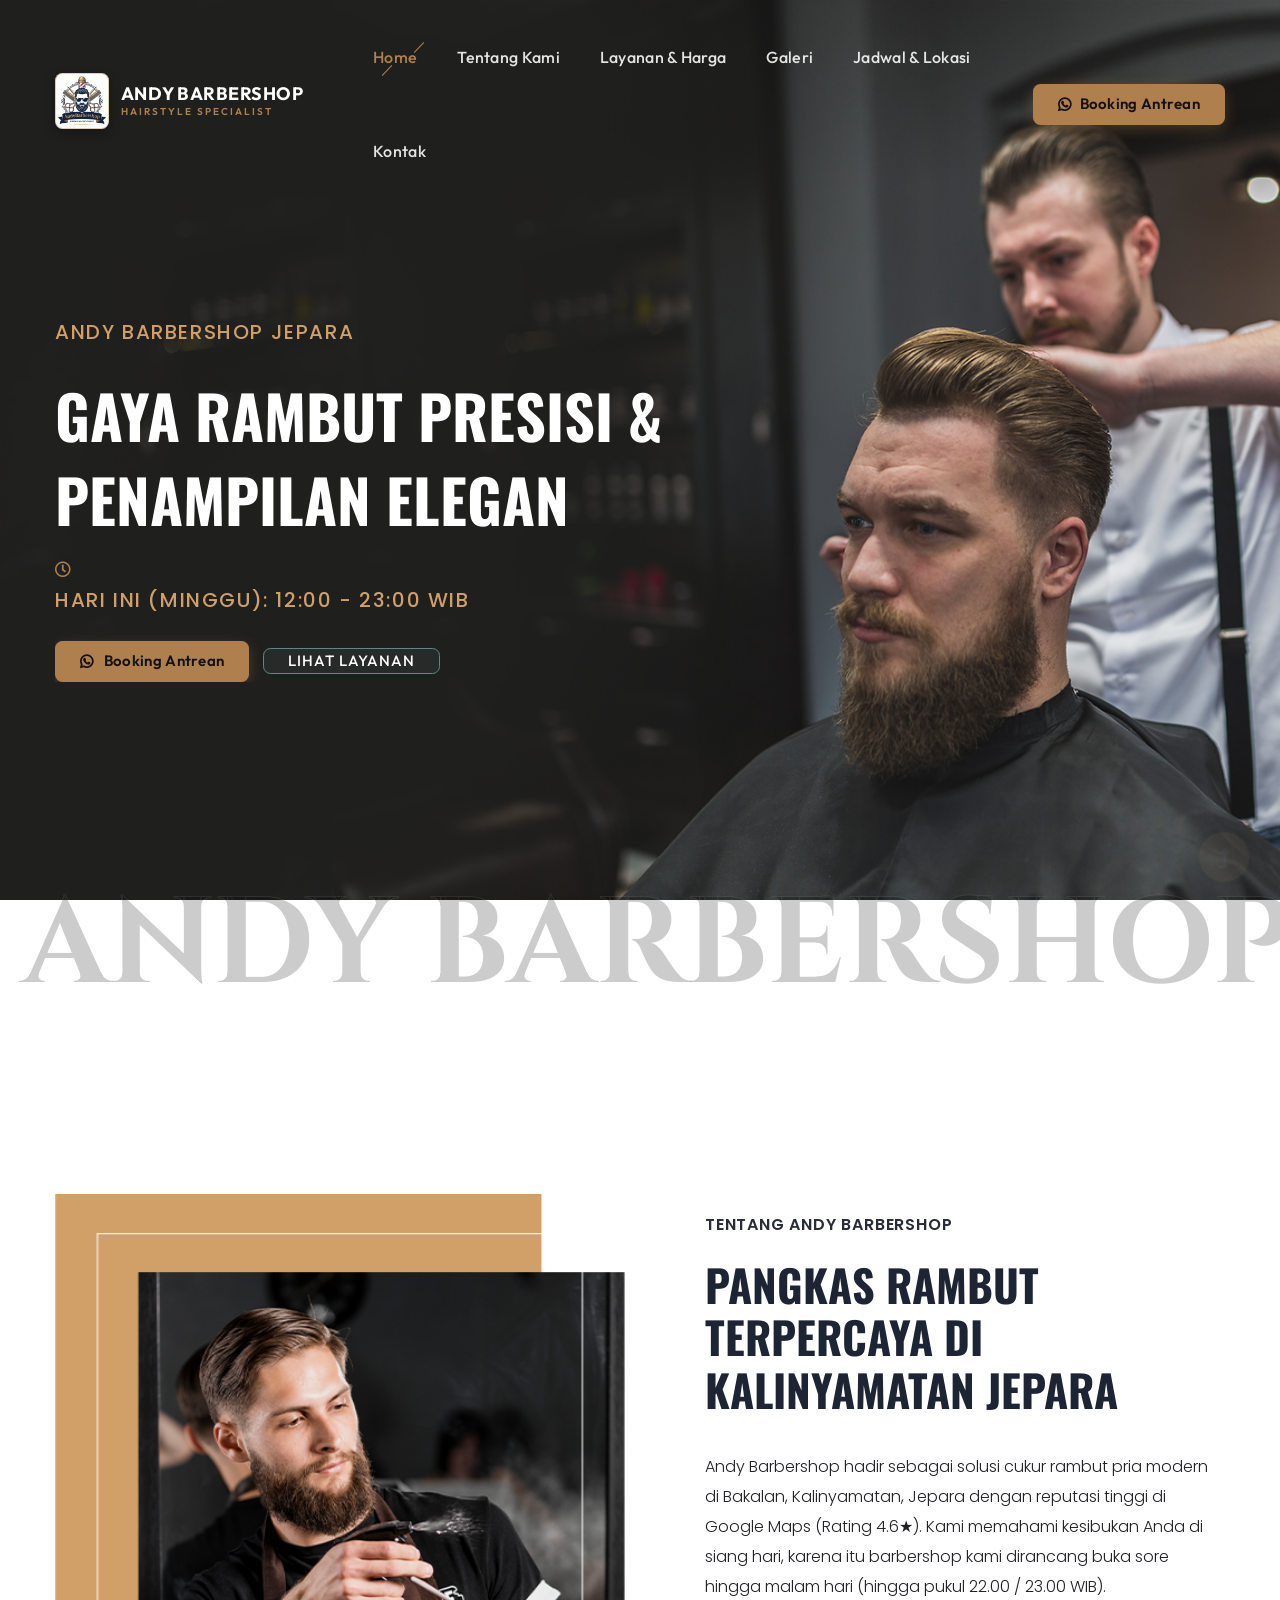
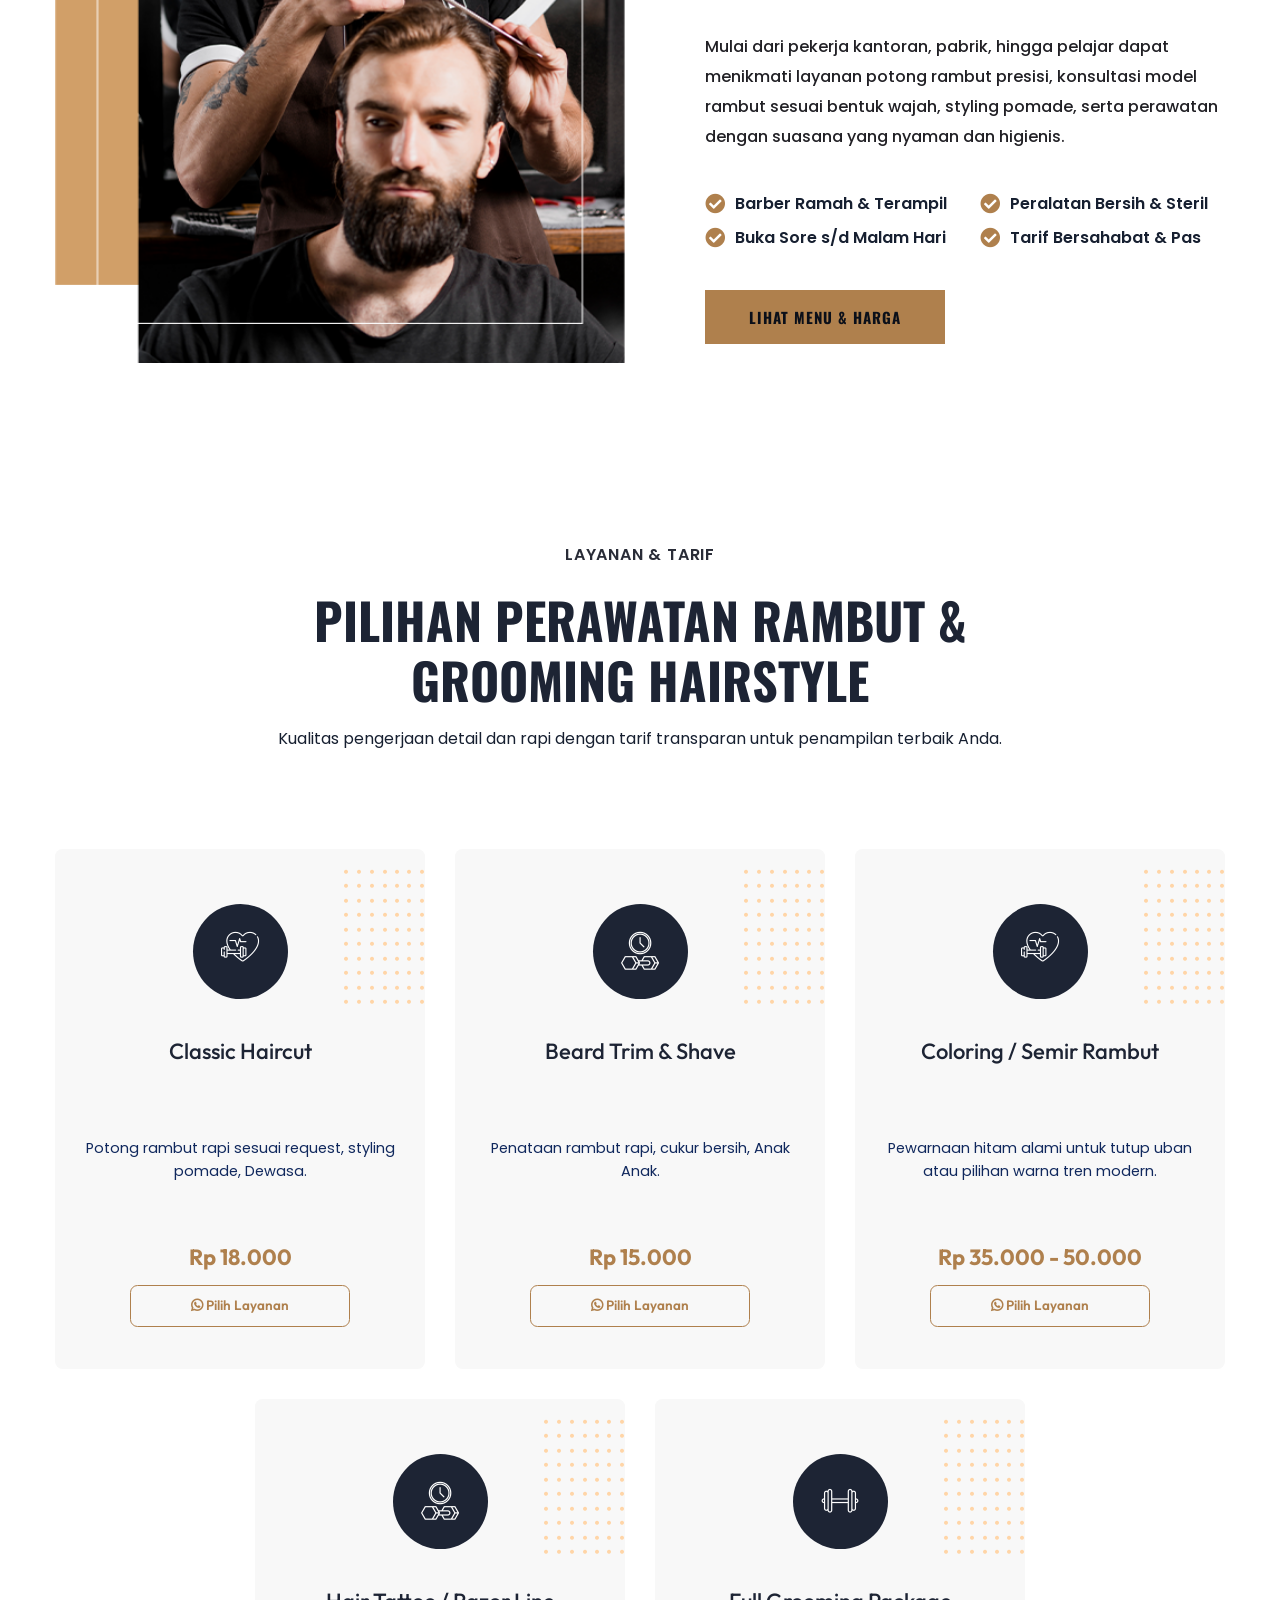
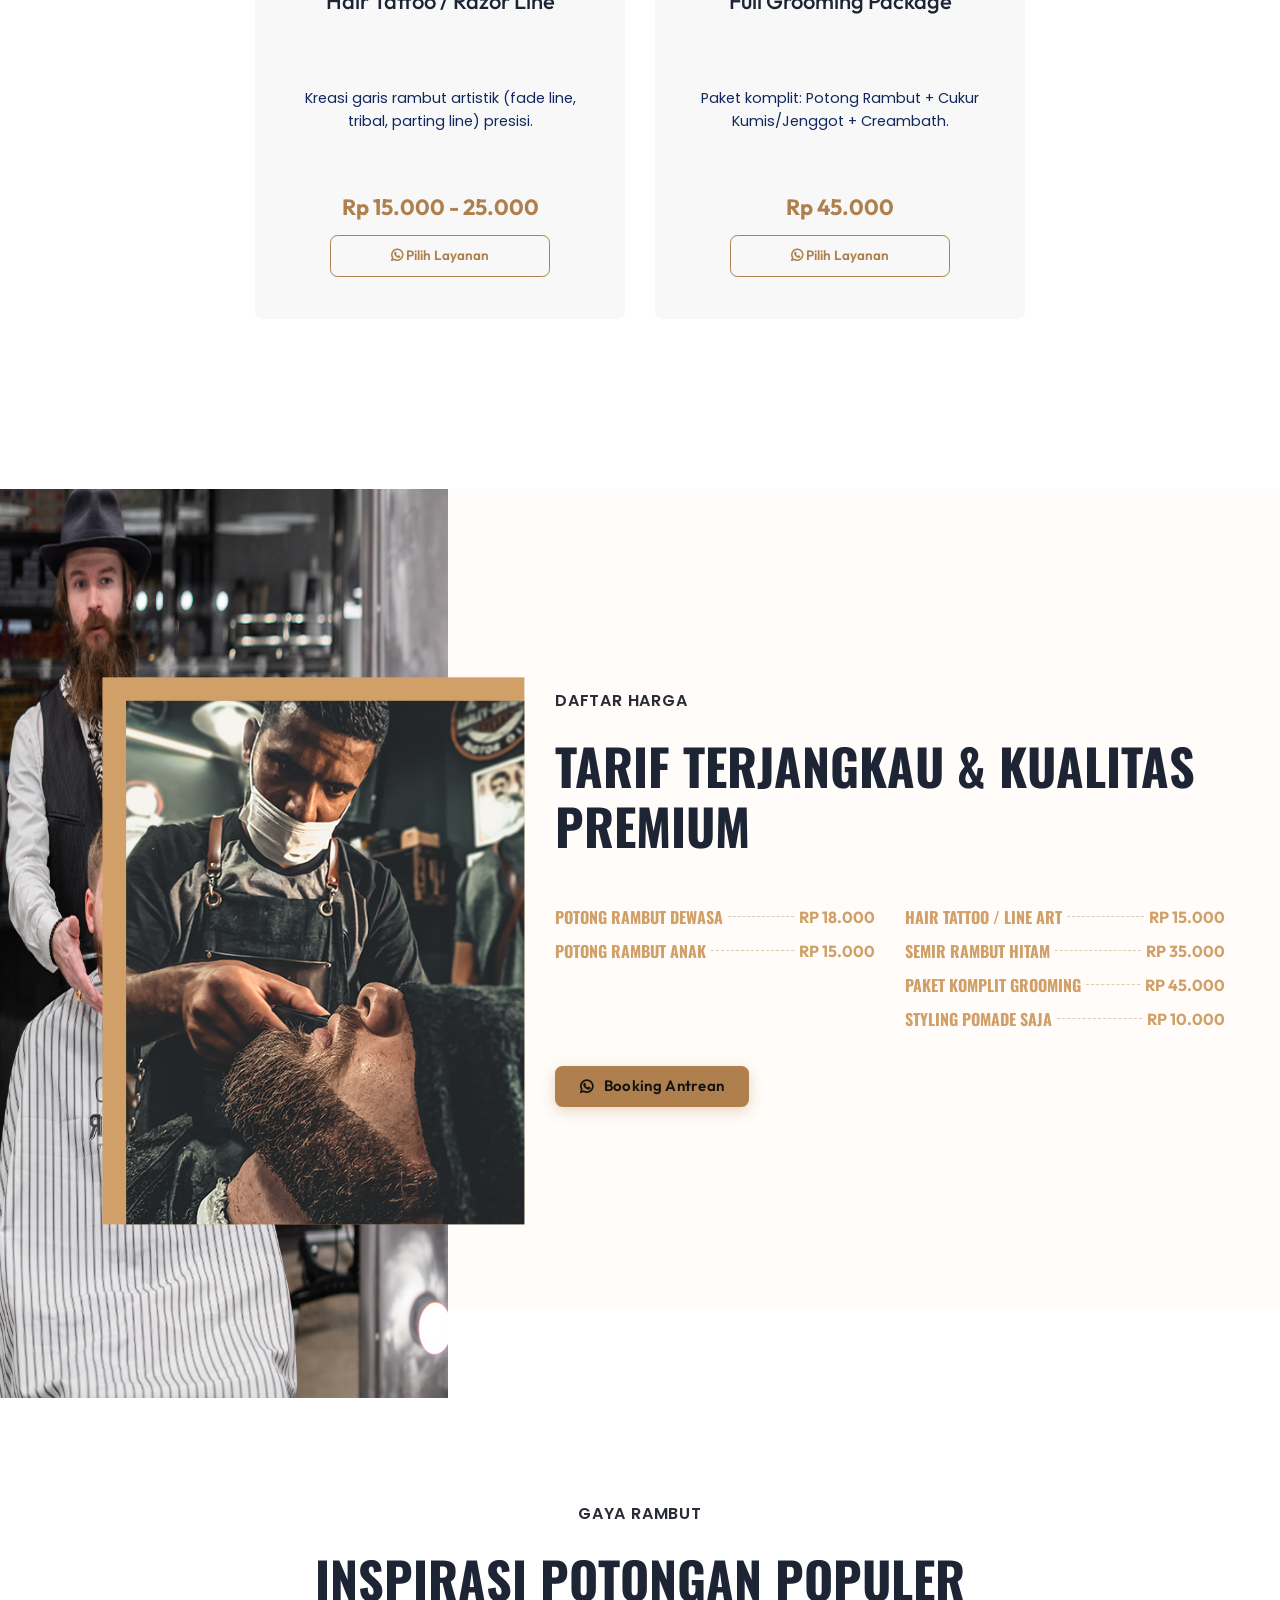
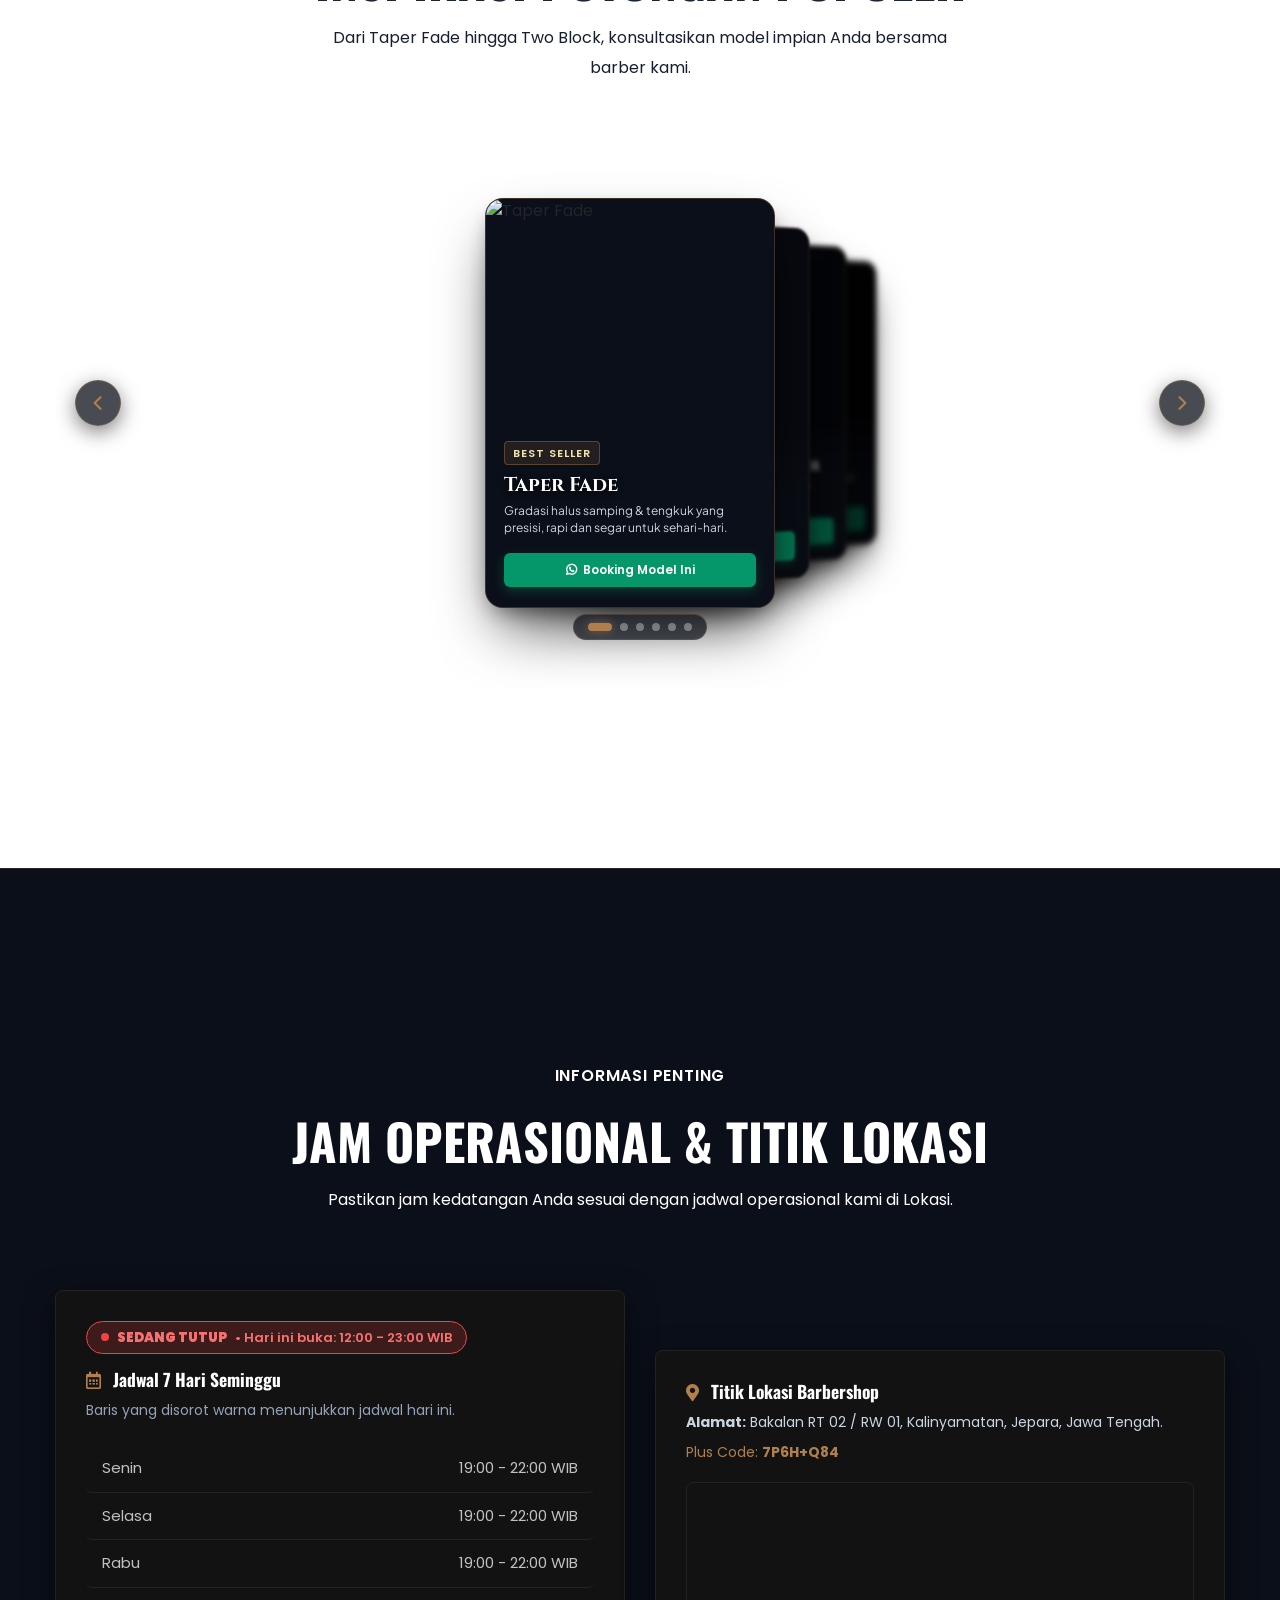
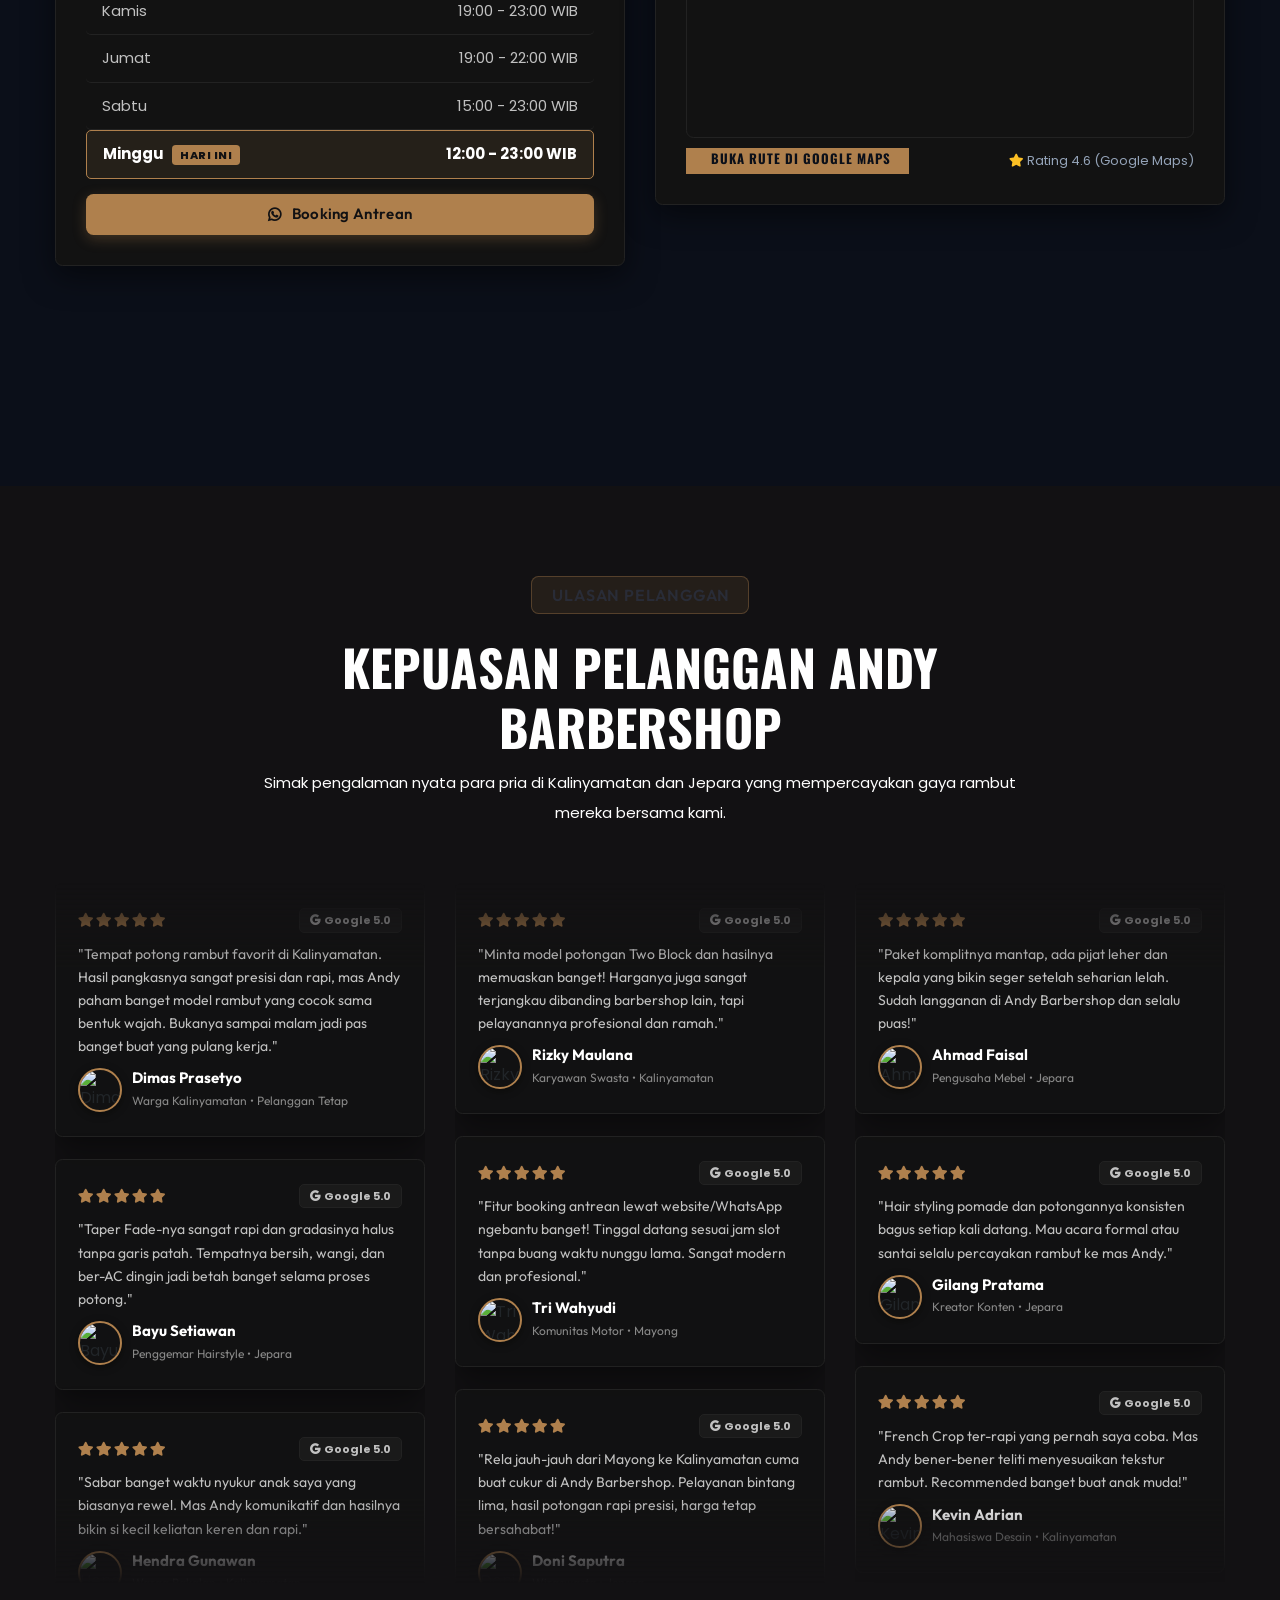
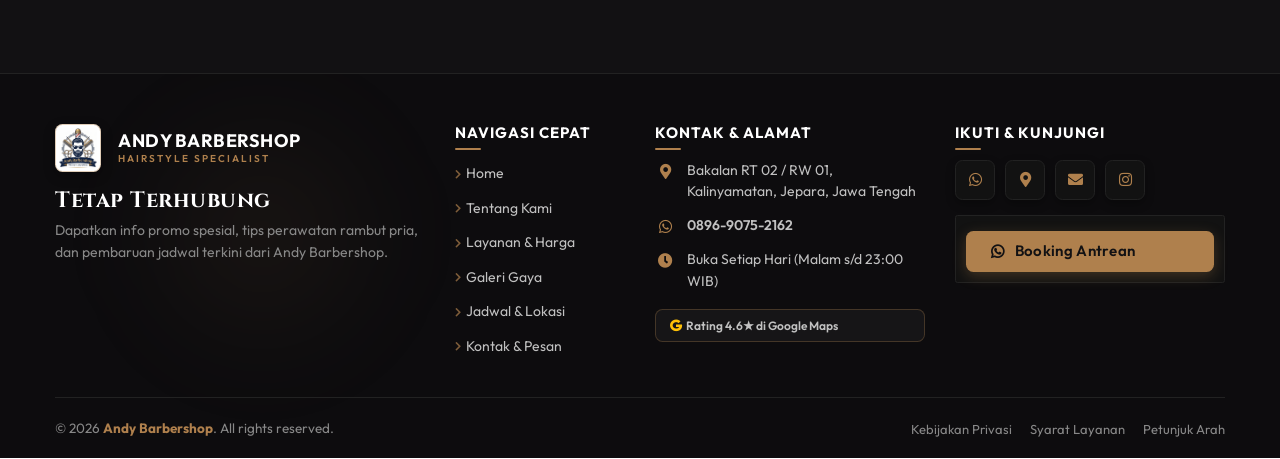
==== commit afe01511: "style(theme): unify brand primary color to #af804d and fix footer contact alignment" ====
--- a/index.html
+++ b/index.html
@@ -116,7 +116,7 @@
                                     <span data-animation="fadeInUp" data-delay="0.2s">Andy Barbershop Jepara</span>
                                     <h1 data-animation="fadeInUp" data-delay="0.4s">Gaya Rambut Presisi & Penampilan Elegan</h1>
                                     <p data-animation="fadeInUp" data-delay="0.6s" style="color: #cbd5e1; font-size: 16px; margin-bottom: 25px;">
-                                        <i class="far fa-clock" style="color:#e78a53;"></i> <span id="hero-schedule-badge">Buka Sore s/d Malam</span>
+                                        <i class="far fa-clock" style="color:#af804d;"></i> <span id="hero-schedule-badge">Buka Sore s/d Malam</span>
                                     </p>
                                     <div class="hero__btn" data-animation="fadeInUp" data-delay="0.8s">
                                         <a href="#bookingModal" data-toggle="modal" data-target="#bookingModal" class="btn btn-open-booking mr-3">
@@ -190,30 +190,30 @@
                             <div class="row mb-30">
                                 <div class="col-sm-6 mb-3">
                                     <div style="display:flex; align-items:center; gap:10px;">
-                                        <i class="fas fa-check-circle" style="color:#d4af37; font-size:20px;"></i>
+                                        <i class="fas fa-check-circle" style="color:#af804d; font-size:20px;"></i>
                                         <span style="color:#161f30; font-weight:600;">Barber Ramah & Terampil</span>
                                     </div>
                                 </div>
                                 <div class="col-sm-6 mb-3">
                                     <div style="display:flex; align-items:center; gap:10px;">
-                                        <i class="fas fa-check-circle" style="color:#d4af37; font-size:20px;"></i>
+                                        <i class="fas fa-check-circle" style="color:#af804d; font-size:20px;"></i>
                                         <span style="color:#161f30; font-weight:600;">Peralatan Bersih & Steril</span>
                                     </div>
                                 </div>
                                 <div class="col-sm-6 mb-3">
                                     <div style="display:flex; align-items:center; gap:10px;">
-                                        <i class="fas fa-check-circle" style="color:#d4af37; font-size:20px;"></i>
+                                        <i class="fas fa-check-circle" style="color:#af804d; font-size:20px;"></i>
                                         <span style="color:#161f30; font-weight:600;">Buka Sore s/d Malam Hari</span>
                                     </div>
                                 </div>
                                 <div class="col-sm-6 mb-3">
                                     <div style="display:flex; align-items:center; gap:10px;">
-                                        <i class="fas fa-check-circle" style="color:#d4af37; font-size:20px;"></i>
+                                        <i class="fas fa-check-circle" style="color:#af804d; font-size:20px;"></i>
                                         <span style="color:#161f30; font-weight:600;">Tarif Bersahabat & Pas</span>
                                     </div>
                                 </div>
                             </div>
-                            <a href="#services" class="btn" style="background:#d4af37; color:#0b0f19; font-weight:700;">Lihat Menu & Harga</a>
+                            <a href="#services" class="btn" style="background:#af804d; color:#0b0f19; font-weight:700;">Lihat Menu & Harga</a>
                         </div>
                     </div>
                 </div>
@@ -597,7 +597,7 @@
         <!-- Gallery Area End -->
 
         <!-- Dynamic Schedule & Location Section Start -->
-        <section id="schedule-location" class="section-padding30" style="background: #0b0f19; border-top: 1px solid rgba(212, 175, 55, 0.2);">
+        <section id="schedule-location" class="section-padding30" style="background: #0b0f19; border-top: 1px solid rgba(175, 128, 77, 0.2);">
             <div class="container">
                 <div class="row justify-content-center mb-60">
                     <div class="col-xl-8 text-center">
@@ -617,7 +617,7 @@
                                 <!-- Populated dynamically by andy-barber.js -->
                             </div>
                             <h3 style="color:#ffffff; font-weight:700; margin-bottom: 5px;">
-                                <i class="far fa-calendar-alt" style="color:#d4af37; margin-right:8px;"></i> Jadwal 7 Hari Seminggu
+                                <i class="far fa-calendar-alt" style="color:#af804d; margin-right:8px;"></i> Jadwal 7 Hari Seminggu
                             </h3>
                             <p style="color:#94a3b8; font-size:14px; margin-bottom: 20px;">
                                 Baris yang disorot warna menunjukkan jadwal hari ini.
@@ -666,11 +666,11 @@
                     <div class="col-lg-6 mb-40">
                         <div class="schedule-card">
                             <h3 style="color:#ffffff; font-weight:700; margin-bottom: 5px;">
-                                <i class="fas fa-map-marked-alt" style="color:#d4af37; margin-right:8px;"></i> Titik Lokasi Barbershop
+                                <i class="fas fa-map-marker-alt" style="color:#af804d; margin-right:8px;"></i> Titik Lokasi Barbershop
                             </h3>
                             <p style="color:#cbd5e1; font-size:14px; margin-bottom: 15px;">
                                 <strong>Alamat:</strong> Bakalan RT 02 / RW 01, Kalinyamatan, Jepara, Jawa Tengah.<br>
-                                <span style="color:#d4af37;">Plus Code: <strong>7P6H+Q84</strong></span>
+                                <span style="color:#af804d;">Plus Code: <strong>7P6H+Q84</strong></span>
                             </p>
 
                             <!-- Embedded Map -->
@@ -686,7 +686,7 @@
                             </div>
 
                             <div class="mt-3 d-flex flex-wrap gap-2 justify-content-between align-items-center">
-                                <a href="https://maps.google.com/?cid=6424364448530343425" target="_blank" rel="noopener" class="btn" style="background:#d4af37; color:#0b0f19; font-weight:700; font-size:13px; padding:10px 18px;">
+                                <a href="https://maps.google.com/?cid=6424364448530343425" target="_blank" rel="noopener" class="btn" style="background:#af804d; color:#0b0f19; font-weight:700; font-size:13px; padding:10px 18px;">
                                     <i class="fas fa-directions mr-1"></i> Buka Rute di Google Maps
                                 </a>
                                 <span style="color:#94a3b8; font-size:13px;">
@@ -1133,7 +1133,7 @@
                                 <i class="fab fa-whatsapp"></i>
                             </a>
                             <a href="https://maps.google.com/?cid=6424364448530343425" target="_blank" rel="noopener" class="footer-social-btn" title="Google Maps Lokasi">
-                                <i class="fas fa-map-marked-alt"></i>
+                                <i class="fas fa-map-marker-alt"></i>
                             </a>
                             <a href="contact.html" class="footer-social-btn" title="Kirim Pesan">
                                 <i class="fas fa-envelope"></i>
@@ -1158,7 +1158,7 @@
                 <div class="row align-items-center">
                     <div class="col-md-6 text-center text-md-left mb-3 mb-md-0">
                         <p class="mb-0 footer-copy-text">
-                            © <script>document.write(new Date().getFullYear());</script> <strong style="color: #e78a53;">Andy Barbershop</strong>. All rights reserved.
+                            © <script>document.write(new Date().getFullYear());</script> <strong style="color: #af804d;">Andy Barbershop</strong>. All rights reserved.
                         </p>
                     </div>
                     <div class="col-md-6 text-center text-md-right">
@@ -1197,12 +1197,12 @@
                         </p>
                         
                         <div class="form-group">
-                            <label for="booking-name"><i class="fas fa-user" style="color:#e78a53; margin-right:6px;"></i> Nama Lengkap *</label>
+                            <label for="booking-name"><i class="fas fa-user" style="color:#af804d; margin-right:6px;"></i> Nama Lengkap *</label>
                             <input type="text" class="form-control" id="booking-name" placeholder="Masukkan nama Anda (misal: Dimas)" required>
                         </div>
 
                         <div class="form-group">
-                            <label for="booking-service"><i class="fas fa-cut" style="color:#e78a53; margin-right:6px;"></i> Pilihan Layanan *</label>
+                            <label for="booking-service"><i class="fas fa-cut" style="color:#af804d; margin-right:6px;"></i> Pilihan Layanan *</label>
                             <select class="form-control" id="booking-service" required>
                                 <option value="Classic Haircut (Rp 20.000)">Classic Haircut (Rp 20.000)</option>
                                 <option value="Beard Trim & Shave (Rp 15.000)">Beard Trim & Shave (Rp 15.000)</option>
@@ -1216,13 +1216,13 @@
                         <div class="row">
                             <div class="col-md-6">
                                 <div class="form-group">
-                                    <label for="booking-date"><i class="far fa-calendar-alt" style="color:#e78a53; margin-right:6px;"></i> Tanggal *</label>
+                                    <label for="booking-date"><i class="far fa-calendar-alt" style="color:#af804d; margin-right:6px;"></i> Tanggal *</label>
                                     <input type="date" class="form-control" id="booking-date" required>
                                 </div>
                             </div>
                             <div class="col-md-6">
                                 <div class="form-group">
-                                    <label for="booking-time"><i class="far fa-clock" style="color:#e78a53; margin-right:6px;"></i> Jam Kedatangan *</label>
+                                    <label for="booking-time"><i class="far fa-clock" style="color:#af804d; margin-right:6px;"></i> Jam Kedatangan *</label>
                                     <select class="form-control" id="booking-time" required>
                                         <option value="19:00 WIB">19:00 WIB</option>
                                         <option value="19:30 WIB">19:30 WIB</option>
@@ -1241,7 +1241,7 @@
                         </div>
 
                         <div class="form-group">
-                            <label for="booking-notes"><i class="fas fa-pencil-alt" style="color:#e78a53; margin-right:6px;"></i> Catatan / Request Model (Opsional)</label>
+                            <label for="booking-notes"><i class="fas fa-pencil-alt" style="color:#af804d; margin-right:6px;"></i> Catatan / Request Model (Opsional)</label>
                             <input type="text" class="form-control" id="booking-notes" placeholder="Misal: Model Taper Fade samping tipis">
                         </div>
                     </div>
--- a/assets/css/andy-custom.css
+++ b/assets/css/andy-custom.css
@@ -3,10 +3,10 @@
    Theme: Amber Hearth by @serafimcloud (21st.dev / shadcn/ui)
    Palette:
      Dark Hearth Background (#121113), Surface/Card (#121212)
-     Primary Flame (#e78a53, #d87943), Primary FG (#121113)
+     Primary Flame (#af804d, #966d3f), Primary FG (#121113)
      Secondary Sage Steel (#5f8787), Secondary FG (#ffffff)
-     Accent / Ring (#e78a53), Muted (#222222), Border (#222222)
-     Chart-3 Warm Peach Amber (#fbcb97)
+     Accent / Ring (#af804d), Muted (#222222), Border (#222222)
+     Chart-3 Warm Peach Amber (#d4b48a)
    Typography: Outfit (Headings, Buttons, Nav & Body)
    Radius: 0.75rem (12px)
    ========================================================================== */
@@ -21,7 +21,7 @@
     --card-foreground: #c1c1c1;
     --popover: #121113;
     --popover-foreground: #c1c1c1;
-    --primary: #e78a53;
+    --primary: #af804d;
     --primary-foreground: #121113;
     --secondary: #5f8787;
     --secondary-foreground: #ffffff;
@@ -33,11 +33,11 @@
     --destructive-foreground: #121113;
     --border: #222222;
     --input: #222222;
-    --ring: #e78a53;
+    --ring: #af804d;
     --radius: 0.75rem;
     --chart-1: #5f8787;
-    --chart-2: #e78a53;
-    --chart-3: #fbcb97;
+    --chart-2: #af804d;
+    --chart-3: #d4b48a;
     --chart-4: #888888;
     --chart-5: #999999;
     --font-sans: 'Outfit', ui-sans-serif, sans-serif, system-ui;
@@ -45,22 +45,22 @@
     --font-mono: 'JetBrains Mono', ui-monospace, monospace;
 
     /* Semantic color mappings for Andy Barbershop */
-    --color-primary: #e78a53;
-    --color-primary-hover: #f09a67;
+    --color-primary: #af804d;
+    --color-primary-hover: #c49362;
     --color-on-primary: #121113;
     --color-secondary: #5f8787;
     --color-secondary-hover: #719b9b;
     --color-on-secondary: #ffffff;
-    --color-accent: #e78a53;
-    --color-accent-hover: #f09a67;
-    --color-accent-light: #fbcb97;
-    --color-accent-glow: rgba(231, 138, 83, 0.35);
+    --color-accent: #af804d;
+    --color-accent-hover: #c49362;
+    --color-accent-light: #d4b48a;
+    --color-accent-glow: rgba(175, 128, 77, 0.35);
     --color-on-accent: #121113;
     --color-bg-dark: #121113;
     --color-surface-dark: #121212;
     --color-surface-raised: #1a191b;
     --color-border: #222222;
-    --color-border-accent: rgba(231, 138, 83, 0.3);
+    --color-border-accent: rgba(175, 128, 77, 0.3);
     --font-heading: 'Outfit', sans-serif;
     --font-nav: 'Outfit', sans-serif;
     --font-body: 'Outfit', sans-serif;
@@ -79,13 +79,13 @@
     padding: 0 40px !important;
 }
 
-/* Sticky header: Amber Hearth dark obsidian (#121113) with radiant amber #e78a53 border */
+/* Sticky header: Amber Hearth dark obsidian (#121113) with radiant amber #af804d border */
 .header-sticky.sticky-bar {
     background: rgba(18, 17, 19, 0.96) !important;
-    border-bottom: 1px solid rgba(231, 138, 83, 0.25);
+    border-bottom: 1px solid rgba(175, 128, 77, 0.25);
     backdrop-filter: blur(14px);
     -webkit-backdrop-filter: blur(14px);
-    box-shadow: 0 4px 20px rgba(0, 0, 0, 0.5), 0 1px 0 rgba(231, 138, 83, 0.15);
+    box-shadow: 0 4px 20px rgba(0, 0, 0, 0.5), 0 1px 0 rgba(175, 128, 77, 0.15);
 }
 
 /* Menu link styling: Outfit font, letter spacing & Amber Hearth hover */
@@ -99,22 +99,22 @@
     transition: color 0.25s ease;
 }
 
-/* Active & hover: Amber Hearth primary flame #e78a53 */
+/* Active & hover: Amber Hearth primary flame #af804d */
 .header-area .main-header .main-menu ul li.active > a,
 .header-area .main-header .main-menu ul li:hover > a {
-    color: #e78a53 !important;
-}
-
-/* Active/hover decorative lines: match Amber Hearth primary flame #e78a53 */
+    color: #af804d !important;
+}
+
+/* Active/hover decorative lines: match Amber Hearth primary flame #af804d */
 .header-area .main-header .main-menu ul li a::before,
 .header-area .main-header .main-menu ul li a::after {
-    background: #e78a53 !important;
+    background: #af804d !important;
 }
 
 /* Submenu: dark theme with Amber Hearth border */
 .header-area .main-header .main-menu ul ul.submenu {
     background: rgba(18, 17, 19, 0.96) !important;
-    border: 1px solid rgba(231, 138, 83, 0.25);
+    border: 1px solid rgba(175, 128, 77, 0.25);
     backdrop-filter: blur(14px);
     border-radius: 0.75rem;
     box-shadow: 0 10px 25px rgba(0, 0, 0, 0.6);
@@ -126,8 +126,8 @@
 }
 
 .header-area .main-header .main-menu ul ul.submenu > li > a:hover {
-    color: #e78a53 !important;
-    background: rgba(231, 138, 83, 0.12) !important;
+    color: #af804d !important;
+    background: rgba(175, 128, 77, 0.12) !important;
 }
 
 /* Menu container: proper alignment */
@@ -156,15 +156,15 @@
     border-radius: 0.75rem;
     background: #ffffff;
     padding: 2px;
-    border: 1px solid rgba(231, 138, 83, 0.4);
+    border: 1px solid rgba(175, 128, 77, 0.4);
     box-shadow: 0 4px 12px rgba(0, 0, 0, 0.3);
     transition: transform 0.3s ease, box-shadow 0.3s ease, border-color 0.3s ease;
 }
 
 .logo:hover img {
     transform: scale(1.05);
-    border-color: #e78a53;
-    box-shadow: 0 6px 18px rgba(231, 138, 83, 0.35);
+    border-color: #af804d;
+    box-shadow: 0 6px 18px rgba(175, 128, 77, 0.35);
 }
 
 .footer-logo img {
@@ -174,7 +174,7 @@
     border-radius: 0.75rem;
     background: #ffffff;
     padding: 3px;
-    border: 1px solid rgba(231, 138, 83, 0.4);
+    border: 1px solid rgba(175, 128, 77, 0.4);
     box-shadow: 0 4px 12px rgba(0, 0, 0, 0.3);
 }
 
@@ -182,10 +182,10 @@
     max-height: 90px;
     width: auto;
     border-radius: 0.75rem;
-    border: 2px solid #e78a53;
+    border: 2px solid #af804d;
     background: #ffffff;
     padding: 4px;
-    box-shadow: 0 8px 24px rgba(231, 138, 83, 0.35);
+    box-shadow: 0 8px 24px rgba(175, 128, 77, 0.35);
 }
 
 .logo-brand-text {
@@ -199,7 +199,7 @@
 }
 
 .logo-brand-text span {
-    color: #e78a53 !important;
+    color: #af804d !important;
     display: block;
     font-family: 'Outfit', sans-serif !important;
     font-size: 10px;
@@ -279,7 +279,7 @@
 .mobile_menu .slicknav_btn,
 .mobile_menu .slicknav_menu .slicknav_btn {
     background-color: rgba(18, 18, 18, 0.95) !important;
-    border: 1px solid rgba(231, 138, 83, 0.3) !important;
+    border: 1px solid rgba(175, 128, 77, 0.3) !important;
     border-radius: 0.75rem !important;
     width: 42px !important;
     height: 40px !important;
@@ -299,8 +299,8 @@
 .mobile_menu .slicknav_btn:hover,
 .mobile_menu .slicknav_btn.slicknav_open {
     background-color: #1a191b !important;
-    border-color: #e78a53 !important;
-    box-shadow: 0 0 15px rgba(231, 138, 83, 0.35) !important;
+    border-color: #af804d !important;
+    box-shadow: 0 0 15px rgba(175, 128, 77, 0.35) !important;
 }
 
 /* Hide default 3-bar span icons to ensure strictly clean icon-only button */
@@ -320,13 +320,13 @@
     padding: 0 !important;
     font-size: 20px !important;
     line-height: 1 !important;
-    color: #e78a53 !important;
+    color: #af804d !important;
     transition: transform 0.25s ease, color 0.25s ease !important;
 }
 
 .slicknav_btn:hover .slicknav_menutxt,
 .mobile_menu .slicknav_btn:hover .slicknav_menutxt {
-    color: #f09a67 !important;
+    color: #c49362 !important;
 }
 
 /* When open, icon morphs smoothly into close icon (fa-times) */
@@ -339,19 +339,19 @@
 
 .slicknav_btn.slicknav_open .slicknav_menutxt,
 .mobile_menu .slicknav_btn.slicknav_open .slicknav_menutxt {
-    color: #f09a67 !important;
+    color: #c49362 !important;
     transform: rotate(90deg);
 }
 
 .slicknav_icon-bar {
-    background-color: #e78a53 !important;
+    background-color: #af804d !important;
 }
 
 /* FIX: Ensure .slicknav_nav dropdown has solid dark background and high z-index */
 .mobile_menu .slicknav_menu .slicknav_nav,
 .slicknav_nav {
     background: #121113 !important;
-    border: 1px solid rgba(231, 138, 83, 0.25) !important;
+    border: 1px solid rgba(175, 128, 77, 0.25) !important;
     border-radius: 0.75rem !important;
     padding: 12px 8px !important;
     margin-top: 12px !important;
@@ -391,8 +391,8 @@
 .mobile_menu .slicknav_menu .slicknav_nav li.active > a,
 .slicknav_nav a:hover,
 .slicknav_nav li.active > a {
-    color: #e78a53 !important;
-    background: rgba(231, 138, 83, 0.12) !important;
+    color: #af804d !important;
+    background: rgba(175, 128, 77, 0.12) !important;
     padding-left: 22px !important;
 }
 
@@ -400,12 +400,12 @@
     color: #ffffff !important;
 }
 
-/* Header & Hero CTA Booking Button (Amber Hearth Design System: Radiant Amber #e78a53 + Outfit Font + 0.75rem Radius) */
+/* Header & Hero CTA Booking Button (Amber Hearth Design System: Radiant Amber #af804d + Outfit Font + 0.75rem Radius) */
 .header-btn-wa,
 .hero__btn .btn.btn-open-booking {
-    background: #e78a53 !important;
+    background: #af804d !important;
     color: #121113 !important;
-    border: 1px solid rgba(231, 138, 83, 0.5) !important;
+    border: 1px solid rgba(175, 128, 77, 0.5) !important;
     font-family: 'Outfit', sans-serif !important;
     font-weight: 600 !important;
     font-size: 15px;
@@ -416,7 +416,7 @@
     align-items: center;
     gap: 8px;
     transition: all 0.25s cubic-bezier(0.4, 0, 0.2, 1);
-    box-shadow: 0 4px 14px rgba(231, 138, 83, 0.3);
+    box-shadow: 0 4px 14px rgba(175, 128, 77, 0.3);
     cursor: pointer;
     text-transform: none;
 }
@@ -430,10 +430,10 @@
 /* Hover state: Elevated Radiant Amber Glow (Amber Hearth Harmony — Segar, Luminous, Bebas Cokelat!) */
 .header-btn-wa:hover,
 .hero__btn .btn.btn-open-booking:hover {
-    background: #f09a67 !important;
-    border-color: #f09a67 !important;
+    background: #c49362 !important;
+    border-color: #c49362 !important;
     color: #121113 !important;
-    box-shadow: 0 8px 24px rgba(231, 138, 83, 0.45), 0 0 16px rgba(240, 154, 103, 0.35);
+    box-shadow: 0 8px 24px rgba(175, 128, 77, 0.45), 0 0 16px rgba(196, 147, 98, 0.35);
     transform: translateY(-2px);
 }
 
@@ -446,12 +446,12 @@
 .header-btn-wa:active,
 .hero__btn .btn.btn-open-booking:active {
     transform: translateY(0);
-    box-shadow: 0 3px 10px rgba(231, 138, 83, 0.3);
+    box-shadow: 0 3px 10px rgba(175, 128, 77, 0.3);
 }
 
 .header-btn-wa:focus,
 .hero__btn .btn.btn-open-booking:focus {
-    outline: 2px solid #e78a53;
+    outline: 2px solid #af804d;
     outline-offset: 2px;
 }
 
@@ -518,7 +518,7 @@
     align-items: center;
     gap: 10px;
     background: rgba(18, 17, 19, 0.9);
-    border: 1px solid rgba(231, 138, 83, 0.35);
+    border: 1px solid rgba(175, 128, 77, 0.35);
     padding: 7px 16px 7px 12px;
     border-radius: 50px;
     margin-bottom: 22px;
@@ -530,7 +530,7 @@
 }
 
 .rating-badge .stars {
-    color: #e78a53;
+    color: #af804d;
     font-size: 13px;
     display: inline-flex;
     align-items: center;
@@ -551,7 +551,7 @@
     font-size: 12px;
     font-weight: 500;
     line-height: 1;
-    border-left: 1px solid rgba(231, 138, 83, 0.3);
+    border-left: 1px solid rgba(175, 128, 77, 0.3);
     padding-left: 10px;
     white-space: nowrap;
 }
@@ -587,14 +587,14 @@
 }
 
 .schedule-row.today-highlight {
-    background: rgba(231, 138, 83, 0.12);
-    border: 1px solid #e78a53;
+    background: rgba(175, 128, 77, 0.12);
+    border: 1px solid #af804d;
     color: #ffffff;
     font-weight: 700;
 }
 
 .today-tag {
-    background: #e78a53;
+    background: #af804d;
     color: #121113;
     font-size: 11px;
     font-weight: 800;
@@ -741,7 +741,7 @@
     font-family: 'Outfit', sans-serif !important;
     font-size: 22px !important;
     font-weight: 700 !important;
-    color: #e78a53 !important;
+    color: #af804d !important;
     margin-top: auto !important;
     margin-bottom: 14px !important;
     line-height: 1.2 !important;
@@ -759,8 +759,8 @@
     font-size: 13.5px !important;
     font-weight: 600 !important;
     background: transparent !important;
-    border: 1.5px solid #e78a53 !important;
-    color: #e78a53 !important;
+    border: 1.5px solid #af804d !important;
+    color: #af804d !important;
     border-radius: 0.75rem !important;
     transition: all 0.25s cubic-bezier(0.4, 0, 0.2, 1) !important;
     cursor: pointer !important;
@@ -773,9 +773,9 @@
 }
 
 .service-area .services-caption .btn-choose-service:hover {
-    background: #e78a53 !important;
+    background: #af804d !important;
     color: #121113 !important;
-    box-shadow: 0 4px 15px rgba(231, 138, 83, 0.35) !important;
+    box-shadow: 0 4px 15px rgba(175, 128, 77, 0.35) !important;
     transform: translateY(-2px) !important;
 }
 
@@ -855,7 +855,7 @@
     transform: translateX(0);
 }
 
-/* Modal WhatsApp Generator (Amber Hearth #121113 & #e78a53) */
+/* Modal WhatsApp Generator (Amber Hearth #121113 & #af804d) */
 .andy-modal .modal-content {
     background-color: #121113;
     color: #c1c1c1;
@@ -870,7 +870,7 @@
 }
 
 .andy-modal .modal-title {
-    color: #e78a53;
+    color: #af804d;
     font-family: 'Outfit', sans-serif;
     font-weight: 700;
     font-size: 20px;
@@ -884,7 +884,7 @@
 }
 
 .andy-modal .close:hover {
-    color: #e78a53;
+    color: #af804d;
     opacity: 1;
 }
 
@@ -909,14 +909,14 @@
 }
 
 .andy-modal .form-control:focus {
-    border-color: #e78a53;
-    box-shadow: 0 0 0 0.2rem rgba(231, 138, 83, 0.25);
+    border-color: #af804d;
+    box-shadow: 0 0 0 0.2rem rgba(175, 128, 77, 0.25);
     background-color: #121212;
     color: #ffffff;
 }
 
 .andy-modal .btn-submit-wa {
-    background: #e78a53;
+    background: #af804d;
     color: #121113;
     border: none;
     font-family: 'Outfit', sans-serif;
@@ -930,14 +930,14 @@
     justify-content: center;
     gap: 8px;
     transition: all 0.25s cubic-bezier(0.4, 0, 0.2, 1);
-    box-shadow: 0 4px 15px rgba(231, 138, 83, 0.35);
+    box-shadow: 0 4px 15px rgba(175, 128, 77, 0.35);
     cursor: pointer;
 }
 
 .andy-modal .btn-submit-wa:hover {
-    background: #f09a67;
+    background: #c49362;
     color: #121113;
-    box-shadow: 0 8px 25px rgba(231, 138, 83, 0.45);
+    box-shadow: 0 8px 25px rgba(175, 128, 77, 0.45);
     transform: translateY(-2px);
 }
 
@@ -1197,8 +1197,8 @@
 }
 
 .gallery-area .box.snake:hover {
-    border-color: #e78a53;
-    box-shadow: 0 15px 35px rgba(0, 0, 0, 0.6), 0 0 20px rgba(231, 138, 83, 0.2);
+    border-color: #af804d;
+    box-shadow: 0 15px 35px rgba(0, 0, 0, 0.6), 0 0 20px rgba(175, 128, 77, 0.2);
     transform: translateY(-3px);
 }
 
@@ -1273,8 +1273,8 @@
     top: 12px;
     left: 12px;
     background: rgba(18, 17, 19, 0.9);
-    border: 1px solid rgba(231, 138, 83, 0.45);
-    color: #fbcb97;
+    border: 1px solid rgba(175, 128, 77, 0.45);
+    color: #d4b48a;
     font-size: 11px;
     font-weight: 700;
     text-transform: uppercase;
@@ -1314,7 +1314,7 @@
 }
 
 .btn-booking-mobile {
-    background: #e78a53 !important;
+    background: #af804d !important;
     color: #121113 !important;
     font-family: 'Outfit', sans-serif !important;
     font-size: 13px !important;
@@ -1327,17 +1327,17 @@
     justify-content: center;
     gap: 8px;
     text-decoration: none !important;
-    box-shadow: 0 4px 15px rgba(231, 138, 83, 0.35) !important;
+    box-shadow: 0 4px 15px rgba(175, 128, 77, 0.35) !important;
     width: 100%;
     transition: all 0.25s cubic-bezier(0.4, 0, 0.2, 1);
 }
 
 .btn-booking-mobile:hover,
 .btn-booking-mobile:active {
-    background: #f09a67 !important;
+    background: #c49362 !important;
     color: #121113 !important;
     transform: translateY(-2px);
-    box-shadow: 0 6px 20px rgba(231, 138, 83, 0.45) !important;
+    box-shadow: 0 6px 20px rgba(175, 128, 77, 0.45) !important;
 }
 
 /* ==========================================
@@ -1354,14 +1354,14 @@
 }
 
 .pricing-line {
-    border-bottom: 1.5px dashed rgba(231, 138, 83, 0.4);
+    border-bottom: 1.5px dashed rgba(175, 128, 77, 0.4);
     height: 1px;
     min-width: 15px;
 }
 
 .pricing-price {
     font-family: 'Outfit', sans-serif;
-    color: #e78a53 !important;
+    color: #af804d !important;
     font-size: 16px;
     font-weight: 700;
     white-space: nowrap;
@@ -1403,7 +1403,7 @@
         justify-content: flex-start !important;
     }
     .service-area .services-caption.active {
-        border-color: #e78a53 !important;
+        border-color: #af804d !important;
         background: #1a191c !important;
     }
     .service-area .services-caption .service-cap {
@@ -1446,8 +1446,8 @@
         margin-bottom: 0 !important;
         border-radius: 50% !important;
         background: #121113 !important;
-        border: 1px solid rgba(231, 138, 83, 0.4) !important;
-        color: #e78a53 !important;
+        border: 1px solid rgba(175, 128, 77, 0.4) !important;
+        color: #af804d !important;
     }
     .service-area .services-caption .service-icon::before {
         display: none !important;
@@ -1457,7 +1457,7 @@
         font-size: 18px !important;
         margin-top: auto !important;
         margin-bottom: 10px !important;
-        color: #e78a53 !important;
+        color: #af804d !important;
     }
     .services-caption .btn-choose-service {
         width: 100% !important;
@@ -1468,9 +1468,9 @@
         font-size: 13px !important;
         margin-top: 0 !important;
         border-radius: 0.75rem !important;
-        background: rgba(231, 138, 83, 0.12) !important;
-        border: 1.5px solid #e78a53 !important;
-        color: #e78a53 !important;
+        background: rgba(175, 128, 77, 0.12) !important;
+        border: 1.5px solid #af804d !important;
+        color: #af804d !important;
         display: inline-flex !important;
         align-items: center !important;
         justify-content: center !important;
@@ -1497,7 +1497,7 @@
 
 /* ==========================================
    TESTIMONIALS 3-COLUMN INFINITE MARQUEE
-   (Amber Hearth Theme: #121113, #e78a53, #222222)
+   (Amber Hearth Theme: #121113, #af804d, #222222)
    ========================================== */
 .testimonials-area {
     background-color: #121113 !important;
@@ -1509,8 +1509,8 @@
 
 .testimonials-badge {
     display: inline-block;
-    background: rgba(231, 138, 83, 0.12);
-    color: #e78a53;
+    background: rgba(175, 128, 77, 0.12);
+    color: #af804d;
     font-family: 'Outfit', sans-serif;
     font-size: 13px;
     font-weight: 700;
@@ -1518,7 +1518,7 @@
     letter-spacing: 1.5px;
     padding: 6px 18px;
     border-radius: 0.75rem;
-    border: 1px solid rgba(231, 138, 83, 0.35);
+    border: 1px solid rgba(175, 128, 77, 0.35);
     margin-bottom: 12px;
 }
 
@@ -1588,14 +1588,14 @@
 }
 
 .testimonial-card:hover {
-    border-color: #e78a53;
+    border-color: #af804d;
     background: rgba(26, 25, 28, 0.98);
     transform: translateY(-4px);
-    box-shadow: 0 16px 36px rgba(0, 0, 0, 0.6), 0 0 20px rgba(231, 138, 83, 0.22);
+    box-shadow: 0 16px 36px rgba(0, 0, 0, 0.6), 0 0 20px rgba(175, 128, 77, 0.22);
 }
 
 .testimonial-stars {
-    color: #e78a53;
+    color: #af804d;
     font-size: 14px;
     letter-spacing: 2px;
 }
@@ -1623,7 +1623,7 @@
     height: 44px;
     border-radius: 50%;
     object-fit: cover;
-    border: 2px solid #e78a53;
+    border: 2px solid #af804d;
     box-shadow: 0 2px 8px rgba(0, 0, 0, 0.4);
 }
 
@@ -1681,7 +1681,7 @@
     left: 8%;
     width: 320px;
     height: 320px;
-    background: radial-gradient(circle, rgba(231, 138, 83, 0.08) 0%, rgba(231, 138, 83, 0) 70%);
+    background: radial-gradient(circle, rgba(175, 128, 77, 0.08) 0%, rgba(175, 128, 77, 0) 70%);
     pointer-events: none;
     filter: blur(40px);
 }
@@ -1712,7 +1712,7 @@
     bottom: 0;
     width: 26px;
     height: 2px;
-    background: #e78a53;
+    background: #af804d;
     border-radius: 2px;
 }
 
@@ -1743,8 +1743,8 @@
 }
 
 .footer-newsletter-input:focus {
-    border-color: #e78a53 !important;
-    box-shadow: 0 0 15px rgba(231, 138, 83, 0.3) !important;
+    border-color: #af804d !important;
+    box-shadow: 0 0 15px rgba(175, 128, 77, 0.3) !important;
     background: #161517 !important;
 }
 
@@ -1755,7 +1755,7 @@
     width: 38px;
     height: 38px;
     border-radius: 0.5rem !important;
-    background: #e78a53 !important;
+    background: #af804d !important;
     color: #121113 !important;
     border: none !important;
     display: inline-flex;
@@ -1768,8 +1768,8 @@
 
 .footer-newsletter-btn:hover {
     transform: scale(1.08);
-    background: #f09a67 !important;
-    box-shadow: 0 0 14px rgba(231, 138, 83, 0.6) !important;
+    background: #c49362 !important;
+    box-shadow: 0 0 14px rgba(175, 128, 77, 0.6) !important;
 }
 
 /* Quick Navigation Links */
@@ -1795,13 +1795,13 @@
 
 .footer-nav-list a i {
     font-size: 10px;
-    color: #e78a53;
+    color: #af804d;
     opacity: 0.7;
     transition: transform 0.2s ease;
 }
 
 .footer-nav-list a:hover {
-    color: #e78a53;
+    color: #af804d;
     padding-left: 4px;
 }
 
@@ -1814,47 +1814,65 @@
 .footer-contact-details {
     font-size: 14px;
     line-height: 1.6;
+    display: flex;
+    flex-direction: column;
+    gap: 0;
 }
 
 .footer-contact-item {
-    display: flex;
-    align-items: flex-start;
+    display: flex !important;
+    flex-direction: row !important;
+    align-items: flex-start !important;
     gap: 12px;
     margin-bottom: 12px;
-}
-
-.footer-contact-icon {
+    flex-wrap: nowrap;
+}
+
+.footer-contact-item > .footer-contact-icon {
     width: 20px;
     min-width: 20px;
-    color: #e78a53 !important;
-    display: inline-flex;
+    max-width: 20px;
+    height: 20px;
+    color: #af804d !important;
+    display: inline-flex !important;
     align-items: center;
     justify-content: center;
     font-size: 15px;
-    margin-top: 3px;
+    margin-top: 2px;
     flex-shrink: 0;
+    flex-grow: 0;
     background: transparent !important;
     border: none !important;
     border-radius: 0 !important;
     box-shadow: none !important;
+    padding: 0 !important;
     transition: color 0.2s ease, transform 0.2s ease;
 }
 
+.footer-contact-item > .footer-contact-icon i {
+    font-size: 15px;
+    line-height: 1;
+    width: auto;
+    height: auto;
+}
+
 .footer-contact-item:hover .footer-contact-icon {
-    color: #f09a67 !important;
+    color: #c49362 !important;
     transform: scale(1.15);
 }
 
-.footer-contact-text,
-.footer-contact-details p,
-.footer-contact-details span {
+.footer-contact-item > .footer-contact-text,
+.footer-contact-item > a.footer-contact-text {
     color: #c1c1c1 !important;
     font-family: 'Outfit', sans-serif;
     font-size: 14px;
     line-height: 1.55;
-    flex: 1;
+    flex: 1 1 0%;
+    min-width: 0;
     margin: 0;
+    padding: 0;
     text-decoration: none !important;
+    display: block !important;
 }
 
 .footer-contact-link {
@@ -1863,27 +1881,27 @@
     font-weight: 600;
     text-decoration: none !important;
     transition: color 0.2s ease, text-shadow 0.2s ease;
-    display: inline-block;
+    display: block !important;
 }
 
 .footer-contact-link:hover {
-    color: #e78a53 !important;
-    text-shadow: 0 0 8px rgba(231, 138, 83, 0.4);
+    color: #af804d !important;
+    text-shadow: 0 0 8px rgba(175, 128, 77, 0.4);
     text-decoration: none !important;
 }
 
 .text-gold {
-    color: #e78a53 !important;
+    color: #af804d !important;
 }
 
 .hover-gold:hover {
-    color: #e78a53 !important;
+    color: #af804d !important;
     text-decoration: none;
 }
 
 .footer-rating-pill {
     background: rgba(255, 255, 255, 0.04);
-    border: 1px solid rgba(231, 138, 83, 0.3);
+    border: 1px solid rgba(175, 128, 77, 0.3);
     border-radius: 0.75rem;
     padding: 6px 14px;
     font-size: 12px;
@@ -1904,7 +1922,7 @@
     border-radius: 0.75rem;
     background: #121212;
     border: 1px solid #222222;
-    color: #e78a53 !important;
+    color: #af804d !important;
     display: inline-flex;
     align-items: center;
     justify-content: center;
@@ -1915,11 +1933,11 @@
 }
 
 .footer-social-btn:hover {
-    background: #e78a53;
+    background: #af804d;
     color: #121113 !important;
-    border-color: #e78a53;
+    border-color: #af804d;
     transform: translateY(-3px) scale(1.08);
-    box-shadow: 0 8px 18px rgba(231, 138, 83, 0.4);
+    box-shadow: 0 8px 18px rgba(175, 128, 77, 0.4);
 }
 
 /* Theme Status Box */
@@ -1957,7 +1975,7 @@
 }
 
 .footer-policy-links a:hover {
-    color: #e78a53;
+    color: #af804d;
 }
 
 @media (max-width: 767px) {
--- a/assets/css/depth-carousel.css
+++ b/assets/css/depth-carousel.css
@@ -32,7 +32,7 @@
 }
 
 .depth-carousel:focus-visible {
-    outline: 2px solid rgba(212, 175, 55, 0.5);
+    outline: 2px solid rgba(175, 128, 77, 0.5);
     outline-offset: 4px;
     border-radius: 12px;
 }
@@ -53,7 +53,7 @@
     transform-origin: center center;
     overflow: hidden;
     background: #0b0f19;
-    border: 1px solid rgba(212, 175, 55, 0.3);
+    border: 1px solid rgba(175, 128, 77, 0.3);
     box-shadow: 0 30px 60px -15px rgba(0, 0, 0, 0.75), 0 10px 25px -10px rgba(0, 0, 0, 0.6);
     will-change: transform, opacity, filter;
     cursor: pointer;
@@ -62,7 +62,7 @@
 }
 
 .depth-carousel__card:hover {
-    border-color: rgba(212, 175, 55, 0.7);
+    border-color: rgba(175, 128, 77, 0.7);
 }
 
 .depth-carousel__img {
@@ -102,8 +102,8 @@
 
 .depth-carousel__badge {
     align-self: flex-start;
-    background: rgba(212, 175, 55, 0.15);
-    border: 1px solid rgba(212, 175, 55, 0.4);
+    background: rgba(175, 128, 77, 0.15);
+    border: 1px solid rgba(175, 128, 77, 0.4);
     color: #f3e5ab;
     font-size: 11px;
     font-weight: 600;
@@ -169,12 +169,12 @@
     height: 46px;
     display: grid;
     place-items: center;
-    border: 1px solid rgba(212, 175, 55, 0.35);
+    border: 1px solid rgba(175, 128, 77, 0.35);
     border-radius: 999px;
     background: rgba(11, 15, 25, 0.75);
     backdrop-filter: blur(10px);
     -webkit-backdrop-filter: blur(10px);
-    color: #d4af37;
+    color: #af804d;
     cursor: pointer;
     transition: background 0.2s ease, border-color 0.2s ease, transform 0.2s ease, color 0.2s ease;
     box-shadow: 0 6px 20px rgba(0, 0, 0, 0.5);
@@ -182,7 +182,7 @@
 
 .depth-carousel__arrow:hover {
     background: rgba(22, 31, 48, 0.95);
-    border-color: #d4af37;
+    border-color: #af804d;
     color: #ffffff;
     transform: translateY(-50%) scale(1.08);
 }
@@ -212,7 +212,7 @@
     padding: 8px 14px;
     border-radius: 999px;
     background: rgba(11, 15, 25, 0.7);
-    border: 1px solid rgba(212, 175, 55, 0.25);
+    border: 1px solid rgba(175, 128, 77, 0.25);
     backdrop-filter: blur(8px);
     -webkit-backdrop-filter: blur(8px);
 }
@@ -230,8 +230,8 @@
 
 .depth-carousel__dot.is-active {
     width: 24px;
-    background: #d4af37;
-    box-shadow: 0 0 10px rgba(212, 175, 55, 0.6);
+    background: #af804d;
+    box-shadow: 0 0 10px rgba(175, 128, 77, 0.6);
 }
 
 /* Reduced Motion Support */
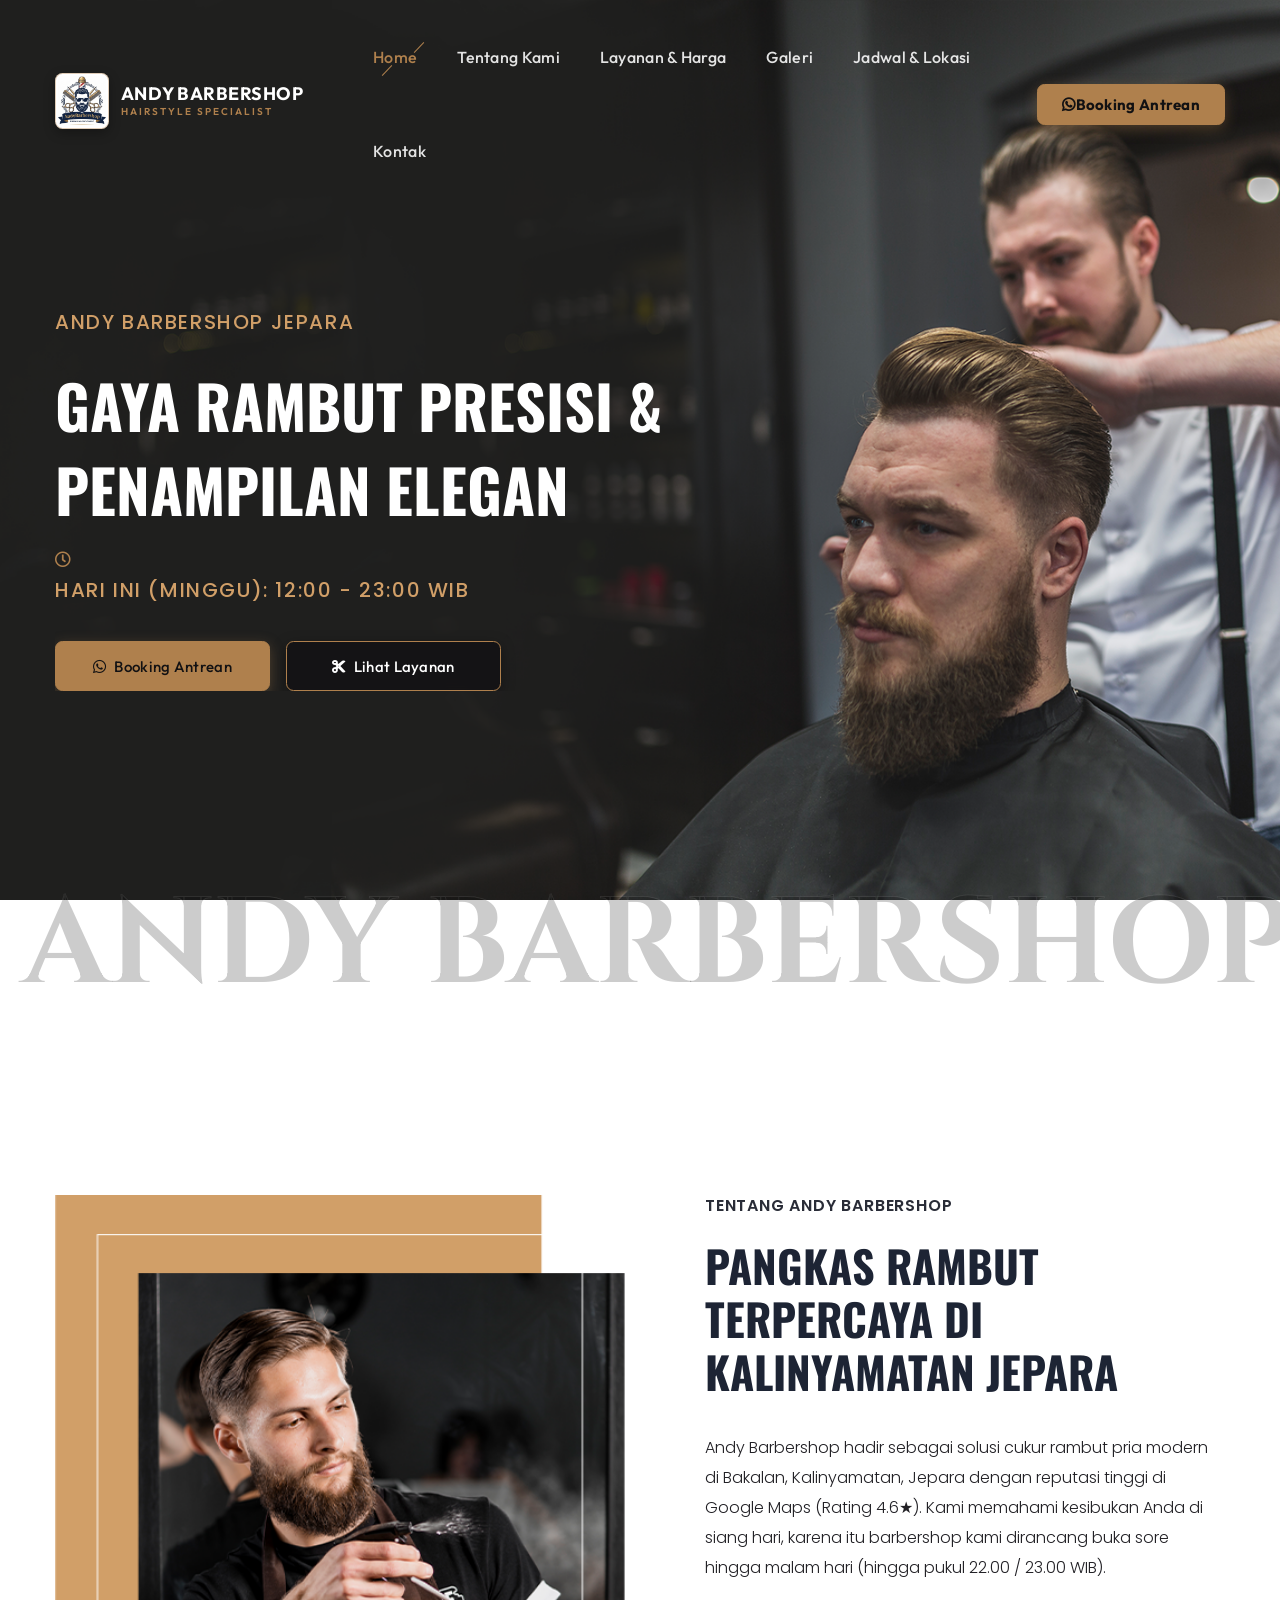
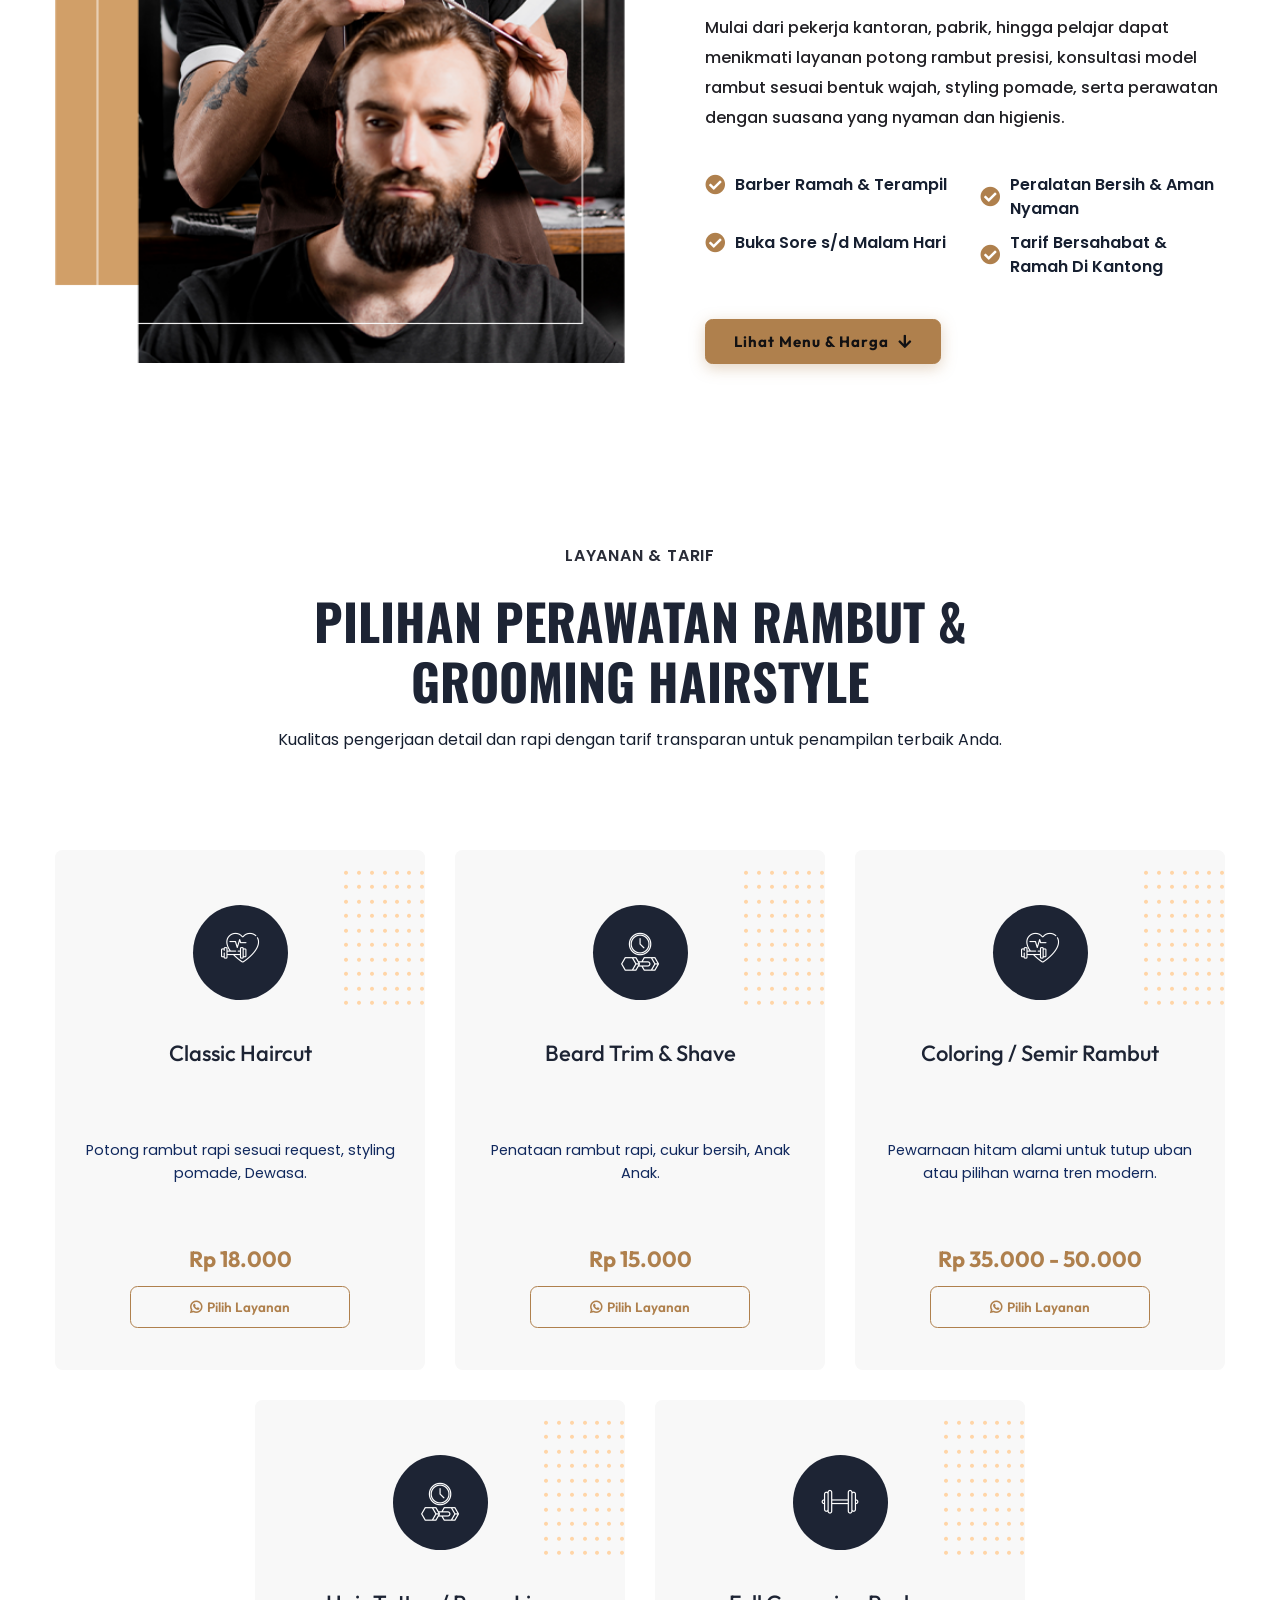
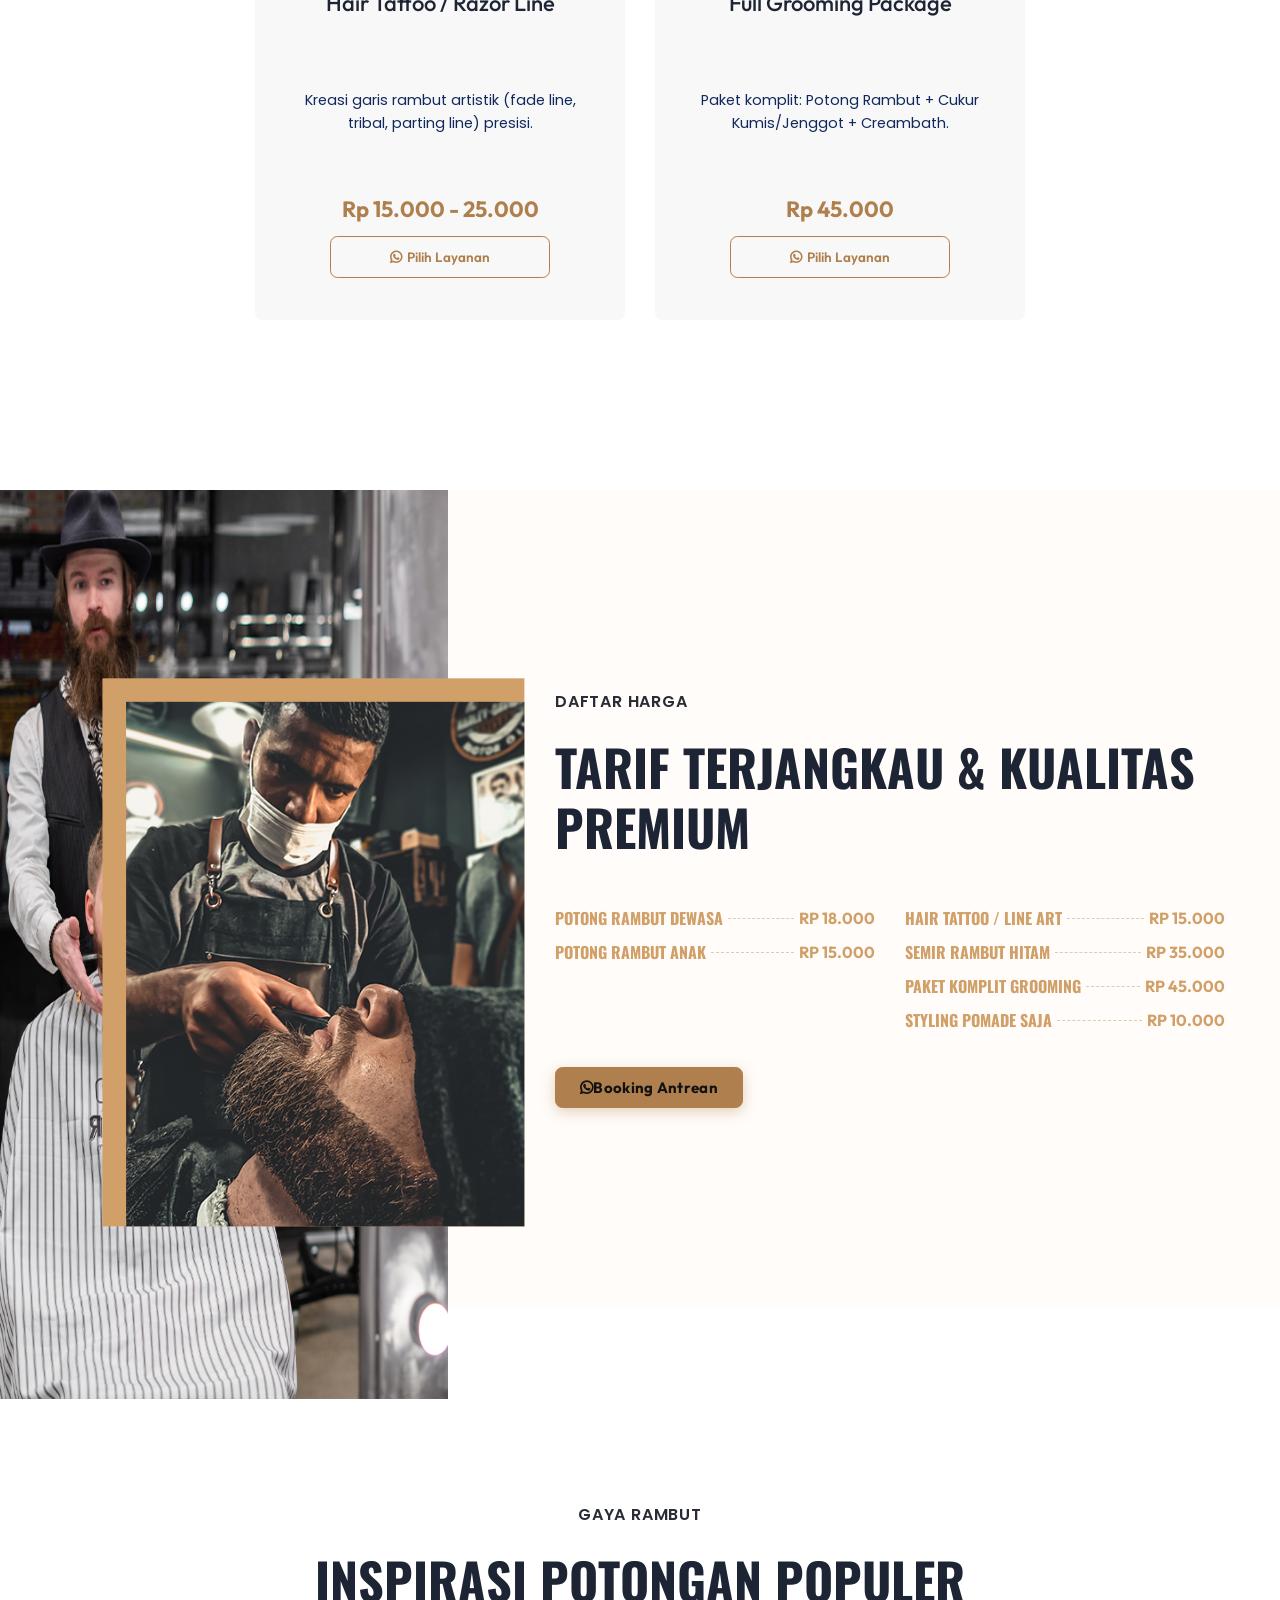
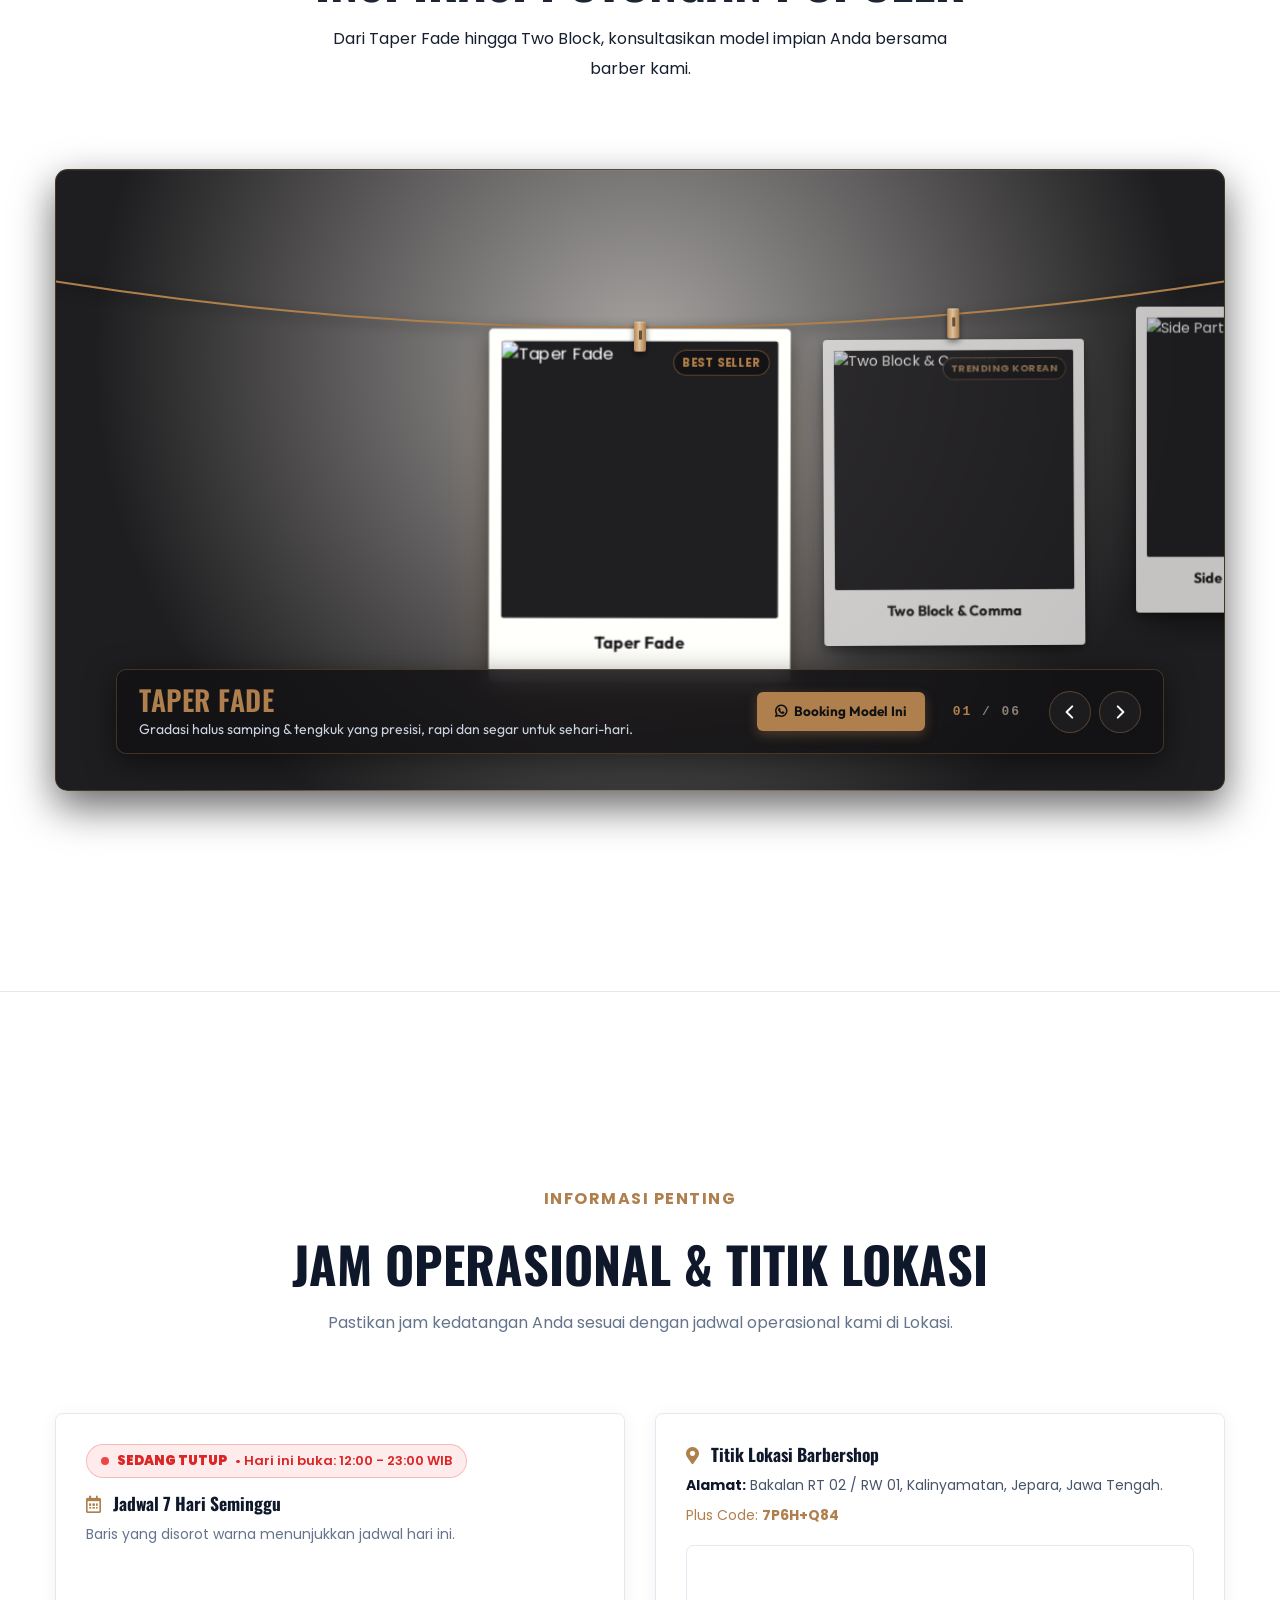
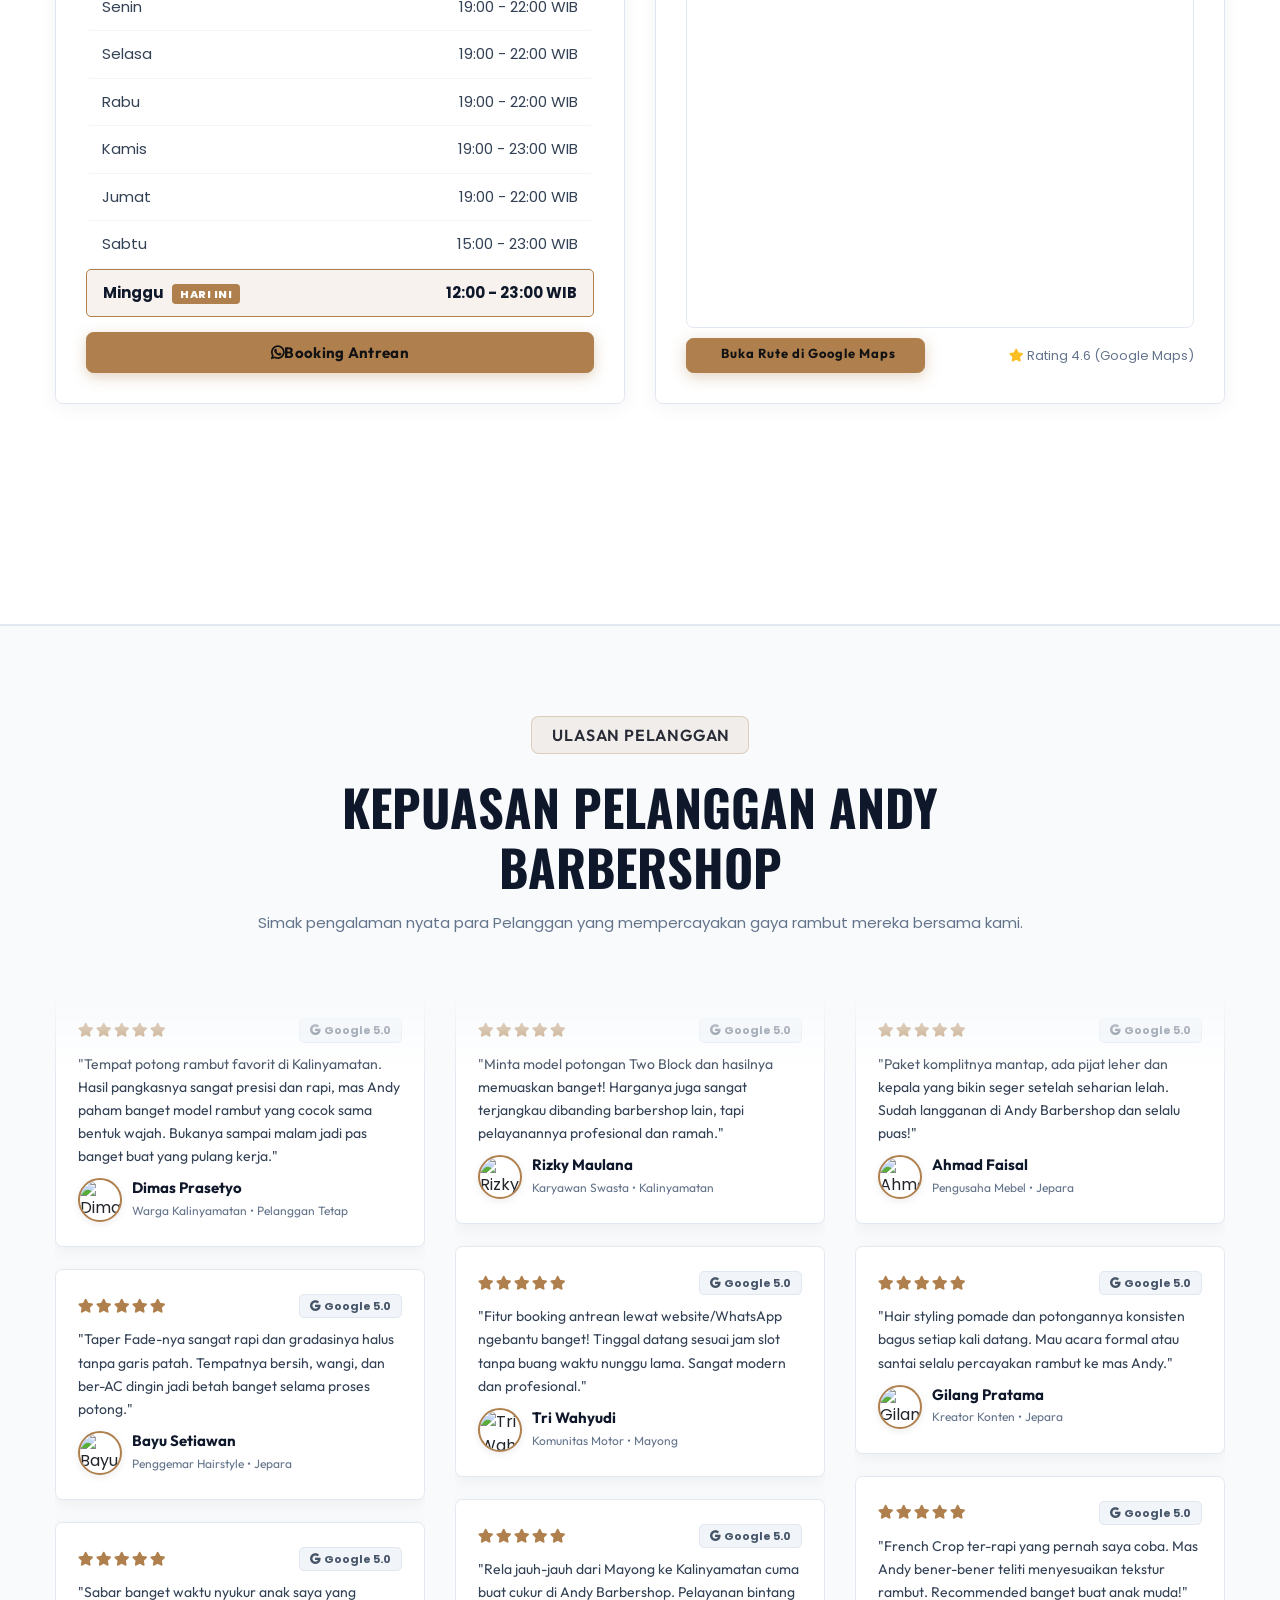
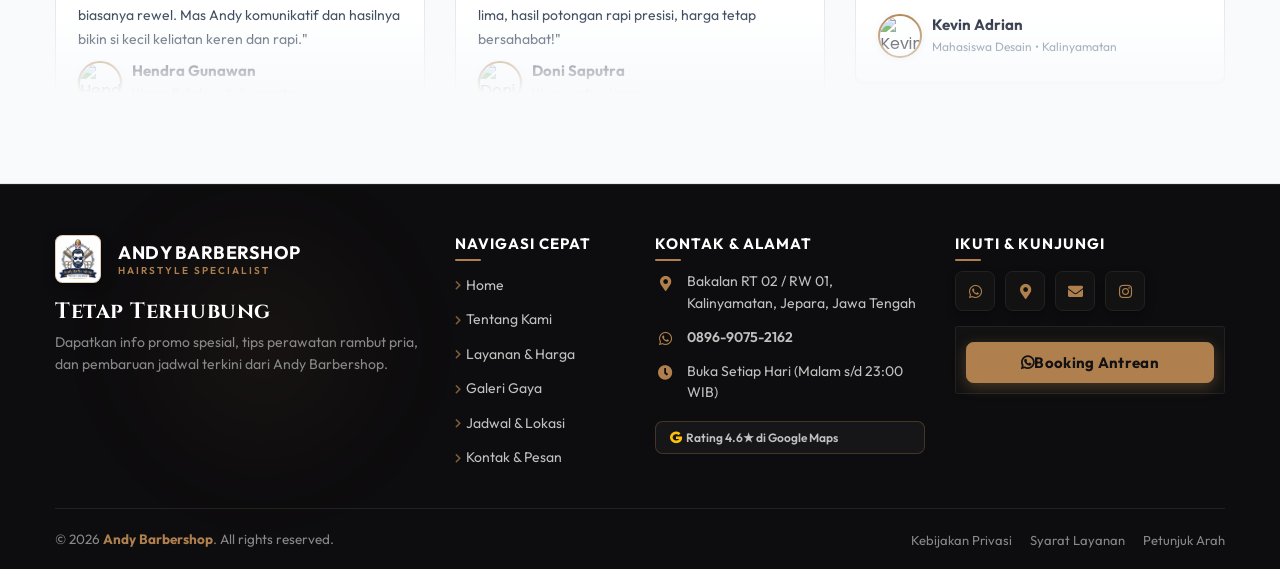
==== commit c25fd6b9: "feat: diagonal shutter buttons, polaroid carousel, modal fix & responsive polish" ====
--- a/index.html
+++ b/index.html
@@ -37,6 +37,7 @@
     <link rel="stylesheet" href="assets/css/style.css">
     <link rel="stylesheet" href="assets/css/andy-custom.css">
     <link rel="stylesheet" href="assets/css/depth-carousel.css">
+    <link rel="stylesheet" href="assets/css/polaroid-line-carousel.css">
 </head>
 <body id="home">
     <!-- Preloader Start -->
@@ -87,7 +88,7 @@
                                 </div>
                                 <div class="header-right-btn f-right d-none d-lg-block ml-30">
                                     <a href="#bookingModal" data-toggle="modal" data-target="#bookingModal" class="btn header-btn-wa btn-open-booking">
-                                        <i class="fab fa-whatsapp"></i> Booking Antrean
+                                        <span><i class="fab fa-whatsapp"></i> Booking Antrean</span>
                                     </a>
                                 </div>
                             </div>
@@ -119,11 +120,11 @@
                                         <i class="far fa-clock" style="color:#af804d;"></i> <span id="hero-schedule-badge">Buka Sore s/d Malam</span>
                                     </p>
                                     <div class="hero__btn" data-animation="fadeInUp" data-delay="0.8s">
-                                        <a href="#bookingModal" data-toggle="modal" data-target="#bookingModal" class="btn btn-open-booking mr-3">
-                                            <i class="fab fa-whatsapp mr-1"></i> Booking Antrean
+                                        <a href="#bookingModal" data-toggle="modal" data-target="#bookingModal" class="btn btn-open-booking">
+                                            <span><i class="fab fa-whatsapp"></i> Booking Antrean</span>
                                         </a>
-                                        <a href="#services" class="btn">
-                                            Lihat Layanan
+                                        <a href="#services" class="btn btn-hero-secondary">
+                                            <span><i class="fas fa-cut"></i> Lihat Layanan</span>
                                         </a>
                                     </div>
                                 </div>
@@ -143,11 +144,11 @@
                                         Taper Fade, Two Block, French Crop, Mullet & Perawatan Rambut dengan Barber Berpengalaman.
                                     </p>
                                     <div class="hero__btn" data-animation="fadeInUp" data-delay="0.8s">
-                                        <a href="#bookingModal" data-toggle="modal" data-target="#bookingModal" class="btn btn-open-booking mr-3">
-                                            <i class="fab fa-whatsapp mr-1"></i> Booking Antrean
+                                        <a href="#bookingModal" data-toggle="modal" data-target="#bookingModal" class="btn btn-open-booking">
+                                            <span><i class="fab fa-whatsapp"></i> Booking Antrean</span>
                                         </a>
-                                        <a href="#schedule-location" class="btn">
-                                            Cek Jam Buka
+                                        <a href="#schedule-location" class="btn btn-hero-secondary">
+                                            <span><i class="far fa-clock"></i> Cek Jam Buka</span>
                                         </a>
                                     </div>
                                 </div>
@@ -197,7 +198,7 @@
                                 <div class="col-sm-6 mb-3">
                                     <div style="display:flex; align-items:center; gap:10px;">
                                         <i class="fas fa-check-circle" style="color:#af804d; font-size:20px;"></i>
-                                        <span style="color:#161f30; font-weight:600;">Peralatan Bersih & Steril</span>
+                                        <span style="color:#161f30; font-weight:600;">Peralatan Bersih & Aman Nyaman</span>
                                     </div>
                                 </div>
                                 <div class="col-sm-6 mb-3">
@@ -209,11 +210,13 @@
                                 <div class="col-sm-6 mb-3">
                                     <div style="display:flex; align-items:center; gap:10px;">
                                         <i class="fas fa-check-circle" style="color:#af804d; font-size:20px;"></i>
-                                        <span style="color:#161f30; font-weight:600;">Tarif Bersahabat & Pas</span>
-                                    </div>
-                                </div>
-                            </div>
-                            <a href="#services" class="btn" style="background:#af804d; color:#0b0f19; font-weight:700;">Lihat Menu & Harga</a>
+                                        <span style="color:#161f30; font-weight:600;">Tarif Bersahabat & Ramah Di Kantong</span>
+                                    </div>
+                                </div>
+                            </div>
+                            <a href="#services" class="btn btn-shutter-twin btn-shutter-primary">
+                                <span>Lihat Menu & Harga <i class="fas fa-arrow-down ml-2"></i></span>
+                            </a>
                         </div>
                     </div>
                 </div>
@@ -247,7 +250,7 @@
                                 <p>Potong rambut rapi sesuai request, styling pomade, Dewasa.</p>
                                 <span class="service-price">Rp 18.000</span>
                                 <button type="button" class="btn-choose-service" data-service="Classic Haircut (Rp 18.000)">
-                                    <i class="fab fa-whatsapp mr-1"></i> Pilih Layanan
+                                    <span><i class="fab fa-whatsapp mr-1"></i> Pilih Layanan</span>
                                 </button>
                             </div>
                         </div>
@@ -263,7 +266,7 @@
                                 <p>Penataan rambut rapi, cukur bersih, Anak Anak.</p>
                                 <span class="service-price">Rp 15.000</span>
                                 <button type="button" class="btn-choose-service" data-service="Beard Trim & Shave (Rp 15.000)">
-                                    <i class="fab fa-whatsapp mr-1"></i> Pilih Layanan
+                                    <span><i class="fab fa-whatsapp mr-1"></i> Pilih Layanan</span>
                                 </button>
                             </div>
                         </div>
@@ -279,7 +282,7 @@
                                 <p>Pewarnaan hitam alami untuk tutup uban atau pilihan warna tren modern.</p>
                                 <span class="service-price">Rp 35.000 - 50.000</span>
                                 <button type="button" class="btn-choose-service" data-service="Coloring / Semir Rambut (Mulai Rp 35.000)">
-                                    <i class="fab fa-whatsapp mr-1"></i> Pilih Layanan
+                                    <span><i class="fab fa-whatsapp mr-1"></i> Pilih Layanan</span>
                                 </button>
                             </div>
                         </div>
@@ -295,7 +298,7 @@
                                 <p>Kreasi garis rambut artistik (fade line, tribal, parting line) presisi.</p>
                                 <span class="service-price">Rp 15.000 - 25.000</span>
                                 <button type="button" class="btn-choose-service" data-service="Hair Tattoo / Razor Line (Mulai Rp 15.000)">
-                                    <i class="fab fa-whatsapp mr-1"></i> Pilih Layanan
+                                    <span><i class="fab fa-whatsapp mr-1"></i> Pilih Layanan</span>
                                 </button>
                             </div>
                         </div>
@@ -311,7 +314,7 @@
                                 <p>Paket komplit: Potong Rambut + Cukur Kumis/Jenggot + Creambath.</p>
                                 <span class="service-price">Rp 45.000</span>
                                 <button type="button" class="btn-choose-service" data-service="Full Grooming Package (Rp 45.000)">
-                                    <i class="fab fa-whatsapp mr-1"></i> Pilih Layanan
+                                    <span><i class="fab fa-whatsapp mr-1"></i> Pilih Layanan</span>
                                 </button>
                             </div>
                         </div>
@@ -377,7 +380,7 @@
                         </div>
                         <div class="mt-4">
                             <a href="#bookingModal" data-toggle="modal" data-target="#bookingModal" class="btn header-btn-wa btn-open-booking">
-                                <i class="fab fa-whatsapp mr-1"></i> Booking Antrean
+                                <span><i class="fab fa-whatsapp mr-1"></i> Booking Antrean</span>
                             </a>
                         </div>
                     </div>
@@ -405,87 +408,108 @@
                     </div>
                 </div>
 
-                <!-- 3D DepthCarousel Container (for Desktop & Tablets) -->
-                <div class="depth-carousel-container d-none d-md-block">
-                    <div id="haircut-depth-carousel" class="depth-carousel" tabindex="0">
-                        <div class="depth-carousel__stage">
-                            <!-- Model 1: Taper Fade -->
-                            <div class="depth-carousel__card">
-                                <img class="depth-carousel__img" src="https://images.unsplash.com/photo-1622287162716-f311baa1a2b8?auto=format&fit=crop&w=1200&q=85" alt="Taper Fade" />
-                                <span class="depth-carousel__tint"></span>
-                                <div class="depth-carousel__caption">
-                                    <span class="depth-carousel__badge">Best Seller</span>
-                                    <h4 class="depth-carousel__title">Taper Fade</h4>
-                                    <p class="depth-carousel__desc">Gradasi halus samping & tengkuk yang presisi, rapi dan segar untuk sehari-hari.</p>
-                                    <a href="#bookingModal" data-toggle="modal" data-target="#bookingModal" class="depth-carousel__btn btn-open-booking">
-                                        <i class="fab fa-whatsapp"></i> Booking Model Ini
-                                    </a>
-                                </div>
-                            </div>
-                            <!-- Model 2: Two Block & Comma Hair -->
-                            <div class="depth-carousel__card">
-                                <img class="depth-carousel__img" src="https://images.unsplash.com/photo-1519085360753-af0119f7cbe7?auto=format&fit=crop&w=1200&q=85" alt="Two Block & Comma Hair" />
-                                <span class="depth-carousel__tint"></span>
-                                <div class="depth-carousel__caption">
-                                    <span class="depth-carousel__badge">Trending Korean</span>
-                                    <h4 class="depth-carousel__title">Two Block & Comma</h4>
-                                    <p class="depth-carousel__desc">Layer bervolume dengan poni koma dan undercut rapi samping yang stylish.</p>
-                                    <a href="#bookingModal" data-toggle="modal" data-target="#bookingModal" class="depth-carousel__btn btn-open-booking">
-                                        <i class="fab fa-whatsapp"></i> Booking Model Ini
-                                    </a>
-                                </div>
-                            </div>
-                            <!-- Model 3: Classic Side Part & Pompadour -->
-                            <div class="depth-carousel__card">
-                                <img class="depth-carousel__img" src="https://images.unsplash.com/photo-1503951914875-452162b0f3f1?auto=format&fit=crop&w=1200&q=85" alt="Classic Side Part & Pompadour" />
-                                <span class="depth-carousel__tint"></span>
-                                <div class="depth-carousel__caption">
-                                    <span class="depth-carousel__badge">Gentleman Look</span>
-                                    <h4 class="depth-carousel__title">Side Part Pompadour</h4>
-                                    <p class="depth-carousel__desc">Gaya formal maskulin dengan belahan rambut tegas dan kilau pomade rapi.</p>
-                                    <a href="#bookingModal" data-toggle="modal" data-target="#bookingModal" class="depth-carousel__btn btn-open-booking">
-                                        <i class="fab fa-whatsapp"></i> Booking Model Ini
-                                    </a>
-                                </div>
-                            </div>
-                            <!-- Model 4: French Crop & Textured Cut -->
-                            <div class="depth-carousel__card">
-                                <img class="depth-carousel__img" src="https://images.unsplash.com/photo-1622286342621-4bd786c2447c?auto=format&fit=crop&w=1200&q=85" alt="French Crop & Textured Cut" />
-                                <span class="depth-carousel__tint"></span>
-                                <div class="depth-carousel__caption">
-                                    <span class="depth-carousel__badge">Low Maintenance</span>
-                                    <h4 class="depth-carousel__title">French Crop</h4>
-                                    <p class="depth-carousel__desc">Poni pendek dengan tekstur tegas di atas kepala, simpel tanpa ribet styling.</p>
-                                    <a href="#bookingModal" data-toggle="modal" data-target="#bookingModal" class="depth-carousel__btn btn-open-booking">
-                                        <i class="fab fa-whatsapp"></i> Booking Model Ini
-                                    </a>
-                                </div>
-                            </div>
-                            <!-- Model 5: Modern Mullet & Wolf Cut -->
-                            <div class="depth-carousel__card">
-                                <img class="depth-carousel__img" src="https://images.unsplash.com/photo-1599351431202-1e0f0137899a?auto=format&fit=crop&w=1200&q=85" alt="Modern Mullet & Wolf Cut" />
-                                <span class="depth-carousel__tint"></span>
-                                <div class="depth-carousel__caption">
-                                    <span class="depth-carousel__badge">Edgy & Bold</span>
-                                    <h4 class="depth-carousel__title">Modern Mullet</h4>
-                                    <p class="depth-carousel__desc">Potongan rambut tren modern dengan ekor leher berkarakter dan taper samping.</p>
-                                    <a href="#bookingModal" data-toggle="modal" data-target="#bookingModal" class="depth-carousel__btn btn-open-booking">
-                                        <i class="fab fa-whatsapp"></i> Booking Model Ini
-                                    </a>
-                                </div>
-                            </div>
-                            <!-- Model 6: Clean Buzz Cut & Line Up -->
-                            <div class="depth-carousel__card">
-                                <img class="depth-carousel__img" src="https://images.unsplash.com/photo-1558521432-23ac0222f962?auto=format&fit=crop&w=1200&q=85" alt="Clean Buzz Cut & Line Up" />
-                                <span class="depth-carousel__tint"></span>
-                                <div class="depth-carousel__caption">
-                                    <span class="depth-carousel__badge">Sharp & Masculine</span>
-                                    <h4 class="depth-carousel__title">Buzz Cut & Fade</h4>
-                                    <p class="depth-carousel__desc">Potongan cepak militer modern dengan garis pelipis tegas dan fade sangat rapi.</p>
-                                    <a href="#bookingModal" data-toggle="modal" data-target="#bookingModal" class="depth-carousel__btn btn-open-booking">
-                                        <i class="fab fa-whatsapp"></i> Booking Model Ini
-                                    </a>
-                                </div>
+                <!-- Polaroid Line Carousel Container (for Desktop & Tablets) -->
+                <div class="polaroid-carousel-container d-none d-md-block">
+                    <div id="polaroid-line-carousel" class="pl-root" role="region" aria-roledescription="carousel" aria-label="Koleksi Inspirasi Potongan Rambut Andy Barbershop" tabindex="0">
+                        <svg class="pl-string" aria-hidden="true">
+                            <path fill="none" stroke="#af804d" stroke-width="2" stroke-linecap="round" />
+                        </svg>
+
+                        <!-- Slide 1: Taper Fade -->
+                        <div class="pl-card" data-i="0" data-on="1" data-title="Taper Fade" data-caption="Gradasi halus samping & tengkuk yang presisi, rapi dan segar untuk sehari-hari.">
+                            <div class="pl-print">
+                                <div class="pl-shot">
+                                    <img src="https://images.unsplash.com/photo-1622287162716-f311baa1a2b8?auto=format&fit=crop&w=800&q=85" alt="Taper Fade" draggable="false" />
+                                    <span class="pl-badge">Best Seller</span>
+                                </div>
+                                <div class="pl-note">Taper Fade</div>
+                            </div>
+                            <div class="pl-peg"></div>
+                        </div>
+
+                        <!-- Slide 2: Two Block & Comma -->
+                        <div class="pl-card" data-i="1" data-on="0" data-title="Two Block & Comma" data-caption="Layer bervolume dengan poni koma dan undercut rapi samping yang stylish.">
+                            <div class="pl-print">
+                                <div class="pl-shot">
+                                    <img src="https://images.unsplash.com/photo-1519085360753-af0119f7cbe7?auto=format&fit=crop&w=800&q=85" alt="Two Block & Comma" draggable="false" />
+                                    <span class="pl-badge">Trending Korean</span>
+                                </div>
+                                <div class="pl-note">Two Block & Comma</div>
+                            </div>
+                            <div class="pl-peg"></div>
+                        </div>
+
+                        <!-- Slide 3: Side Part Pompadour -->
+                        <div class="pl-card" data-i="2" data-on="0" data-title="Side Part Pompadour" data-caption="Gaya formal maskulin dengan belahan rambut tegas dan kilau pomade rapi.">
+                            <div class="pl-print">
+                                <div class="pl-shot">
+                                    <img src="https://images.unsplash.com/photo-1503951914875-452162b0f3f1?auto=format&fit=crop&w=800&q=85" alt="Side Part Pompadour" draggable="false" />
+                                    <span class="pl-badge">Gentleman Look</span>
+                                </div>
+                                <div class="pl-note">Side Part Pompadour</div>
+                            </div>
+                            <div class="pl-peg"></div>
+                        </div>
+
+                        <!-- Slide 4: French Crop -->
+                        <div class="pl-card" data-i="3" data-on="0" data-title="French Crop" data-caption="Poni pendek dengan tekstur tegas di atas kepala, simpel tanpa ribet styling.">
+                            <div class="pl-print">
+                                <div class="pl-shot">
+                                    <img src="https://images.unsplash.com/photo-1622286342621-4bd786c2447c?auto=format&fit=crop&w=800&q=85" alt="French Crop" draggable="false" />
+                                    <span class="pl-badge">Low Maintenance</span>
+                                </div>
+                                <div class="pl-note">French Crop</div>
+                            </div>
+                            <div class="pl-peg"></div>
+                        </div>
+
+                        <!-- Slide 5: Modern Mullet -->
+                        <div class="pl-card" data-i="4" data-on="0" data-title="Modern Mullet" data-caption="Potongan rambut tren modern dengan ekor leher berkarakter dan taper samping.">
+                            <div class="pl-print">
+                                <div class="pl-shot">
+                                    <img src="https://images.unsplash.com/photo-1599351431202-1e0f0137899a?auto=format&fit=crop&w=800&q=85" alt="Modern Mullet" draggable="false" />
+                                    <span class="pl-badge">Edgy & Bold</span>
+                                </div>
+                                <div class="pl-note">Modern Mullet</div>
+                            </div>
+                            <div class="pl-peg"></div>
+                        </div>
+
+                        <!-- Slide 6: Buzz Cut & Fade -->
+                        <div class="pl-card" data-i="5" data-on="0" data-title="Buzz Cut & Fade" data-caption="Potongan cepak militer modern dengan garis pelipis tegas dan fade sangat rapi.">
+                            <div class="pl-print">
+                                <div class="pl-shot">
+                                    <img src="https://images.unsplash.com/photo-1558521432-23ac0222f962?auto=format&fit=crop&w=800&q=85" alt="Buzz Cut & Fade" draggable="false" />
+                                    <span class="pl-badge">Sharp & Masculine</span>
+                                </div>
+                                <div class="pl-note">Buzz Cut & Fade</div>
+                            </div>
+                            <div class="pl-peg"></div>
+                        </div>
+
+                        <!-- Bottom Info & Control Bar -->
+                        <div class="pl-bar">
+                            <div class="pl-cap" aria-hidden="true">
+                                <span class="pl-title">Taper Fade</span>
+                                <span class="pl-sub">Gradasi halus samping & tengkuk yang presisi, rapi dan segar untuk sehari-hari.</span>
+                            </div>
+                            <a href="#bookingModal" data-toggle="modal" data-target="#bookingModal" class="pl-book-cta btn-open-booking">
+                                <i class="fab fa-whatsapp"></i> Booking Model Ini
+                            </a>
+                            <span class="pl-count" aria-hidden="true">
+                                <b>01</b> / 06
+                            </span>
+                            <div class="pl-nav-group">
+                                <button type="button" class="pl-btn pl-btn-prev" aria-label="Foto Sebelumnya">
+                                    <svg width="18" height="18" viewBox="0 0 16 16" fill="none" aria-hidden="true">
+                                        <path d="M10 3 5 8l5 5" stroke="currentColor" stroke-width="1.8" stroke-linecap="round" stroke-linejoin="round" />
+                                    </svg>
+                                </button>
+                                <button type="button" class="pl-btn pl-btn-next" aria-label="Foto Berikutnya">
+                                    <svg width="18" height="18" viewBox="0 0 16 16" fill="none" aria-hidden="true">
+                                        <path d="m6 3 5 5-5 5" stroke="currentColor" stroke-width="1.8" stroke-linecap="round" stroke-linejoin="round" />
+                                    </svg>
+                                </button>
                             </div>
                         </div>
                     </div>
@@ -505,7 +529,7 @@
                                     <h4 class="mobile-haircut-title">Taper Fade</h4>
                                     <p class="mobile-haircut-desc">Gradasi halus samping & tengkuk yang presisi, rapi dan segar untuk sehari-hari.</p>
                                     <a href="#bookingModal" data-toggle="modal" data-target="#bookingModal" class="btn btn-booking-mobile btn-open-booking">
-                                        <i class="fab fa-whatsapp mr-1"></i> Booking Model Ini
+                                        <span><i class="fab fa-whatsapp mr-1"></i> Booking Model Ini</span>
                                     </a>
                                 </div>
                             </div>
@@ -521,7 +545,7 @@
                                     <h4 class="mobile-haircut-title">Two Block & Comma</h4>
                                     <p class="mobile-haircut-desc">Layer bervolume dengan poni koma dan undercut rapi samping yang stylish.</p>
                                     <a href="#bookingModal" data-toggle="modal" data-target="#bookingModal" class="btn btn-booking-mobile btn-open-booking">
-                                        <i class="fab fa-whatsapp mr-1"></i> Booking Model Ini
+                                        <span><i class="fab fa-whatsapp mr-1"></i> Booking Model Ini</span>
                                     </a>
                                 </div>
                             </div>
@@ -537,7 +561,7 @@
                                     <h4 class="mobile-haircut-title">Side Part Pompadour</h4>
                                     <p class="mobile-haircut-desc">Gaya formal maskulin dengan belahan rambut tegas dan kilau pomade rapi.</p>
                                     <a href="#bookingModal" data-toggle="modal" data-target="#bookingModal" class="btn btn-booking-mobile btn-open-booking">
-                                        <i class="fab fa-whatsapp mr-1"></i> Booking Model Ini
+                                        <span><i class="fab fa-whatsapp mr-1"></i> Booking Model Ini</span>
                                     </a>
                                 </div>
                             </div>
@@ -553,7 +577,7 @@
                                     <h4 class="mobile-haircut-title">French Crop</h4>
                                     <p class="mobile-haircut-desc">Poni pendek dengan tekstur tegas di atas kepala, simpel tanpa ribet styling.</p>
                                     <a href="#bookingModal" data-toggle="modal" data-target="#bookingModal" class="btn btn-booking-mobile btn-open-booking">
-                                        <i class="fab fa-whatsapp mr-1"></i> Booking Model Ini
+                                        <span><i class="fab fa-whatsapp mr-1"></i> Booking Model Ini</span>
                                     </a>
                                 </div>
                             </div>
@@ -569,7 +593,7 @@
                                     <h4 class="mobile-haircut-title">Modern Mullet</h4>
                                     <p class="mobile-haircut-desc">Potongan rambut tren modern dengan ekor leher berkarakter dan taper samping.</p>
                                     <a href="#bookingModal" data-toggle="modal" data-target="#bookingModal" class="btn btn-booking-mobile btn-open-booking">
-                                        <i class="fab fa-whatsapp mr-1"></i> Booking Model Ini
+                                        <span><i class="fab fa-whatsapp mr-1"></i> Booking Model Ini</span>
                                     </a>
                                 </div>
                             </div>
@@ -585,7 +609,7 @@
                                     <h4 class="mobile-haircut-title">Buzz Cut & Fade</h4>
                                     <p class="mobile-haircut-desc">Potongan cepak militer modern dengan garis pelipis tegas dan fade sangat rapi.</p>
                                     <a href="#bookingModal" data-toggle="modal" data-target="#bookingModal" class="btn btn-booking-mobile btn-open-booking">
-                                        <i class="fab fa-whatsapp mr-1"></i> Booking Model Ini
+                                        <span><i class="fab fa-whatsapp mr-1"></i> Booking Model Ini</span>
                                     </a>
                                 </div>
                             </div>
@@ -597,33 +621,33 @@
         <!-- Gallery Area End -->
 
         <!-- Dynamic Schedule & Location Section Start -->
-        <section id="schedule-location" class="section-padding30" style="background: #0b0f19; border-top: 1px solid rgba(175, 128, 77, 0.2);">
+        <section id="schedule-location" class="section-padding30" style="background: #ffffff; border-top: 1px solid #e2e8f0; border-bottom: 1px solid #e2e8f0;">
             <div class="container">
                 <div class="row justify-content-center mb-60">
                     <div class="col-xl-8 text-center">
                         <div class="section-tittle">
-                            <span style="color: #ffffff;">Informasi Penting</span>
-                            <h2 style="color: #ffffff;">Jam Operasional & Titik Lokasi</h2>
-                            <p style="color: #ffffff; margin-top: 15px;">Pastikan jam kedatangan Anda sesuai dengan jadwal operasional kami di Lokasi.</p>
-                        </div>
-                    </div>
-                </div>
-
-                <div class="row align-items-center">
+                            <span style="color: #af804d; font-weight:700; letter-spacing:1.5px; text-transform:uppercase;">Informasi Penting</span>
+                            <h2 style="color: #0f172a; font-weight:700;">Jam Operasional & Titik Lokasi</h2>
+                            <p style="color: #64748b; margin-top: 15px;">Pastikan jam kedatangan Anda sesuai dengan jadwal operasional kami di Lokasi.</p>
+                        </div>
+                    </div>
+                </div>
+
+                <div class="row align-items-stretch">
                     <!-- Schedule Column -->
-                    <div class="col-lg-6 mb-40">
-                        <div class="schedule-card">
+                    <div class="col-lg-6 mb-40 d-flex flex-column">
+                        <div class="schedule-card d-flex flex-column h-100">
                             <div id="live-status-container">
                                 <!-- Populated dynamically by andy-barber.js -->
                             </div>
-                            <h3 style="color:#ffffff; font-weight:700; margin-bottom: 5px;">
+                            <h3 style="color:#0f172a; font-weight:700; margin-bottom: 5px;">
                                 <i class="far fa-calendar-alt" style="color:#af804d; margin-right:8px;"></i> Jadwal 7 Hari Seminggu
                             </h3>
-                            <p style="color:#94a3b8; font-size:14px; margin-bottom: 20px;">
+                            <p style="color:#64748b; font-size:14px; margin-bottom: 20px;">
                                 Baris yang disorot warna menunjukkan jadwal hari ini.
                             </p>
 
-                            <div class="schedule-table">
+                            <div class="schedule-table flex-grow-1">
                                 <div class="schedule-row" data-day="1">
                                     <span class="day-name">Senin</span>
                                     <span class="day-time">19:00 - 22:00 WIB</span>
@@ -656,25 +680,25 @@
 
                             <div class="mt-4 text-center">
                                 <a href="#bookingModal" data-toggle="modal" data-target="#bookingModal" class="btn header-btn-wa btn-open-booking w-100 justify-content-center">
-                                    <i class="fab fa-whatsapp mr-1"></i> Booking Antrean
+                                    <span><i class="fab fa-whatsapp mr-1"></i> Booking Antrean</span>
                                 </a>
                             </div>
                         </div>
                     </div>
 
                     <!-- Map Column -->
-                    <div class="col-lg-6 mb-40">
-                        <div class="schedule-card">
-                            <h3 style="color:#ffffff; font-weight:700; margin-bottom: 5px;">
+                    <div class="col-lg-6 mb-40 d-flex flex-column">
+                        <div class="schedule-card d-flex flex-column h-100">
+                            <h3 style="color:#0f172a; font-weight:700; margin-bottom: 5px;">
                                 <i class="fas fa-map-marker-alt" style="color:#af804d; margin-right:8px;"></i> Titik Lokasi Barbershop
                             </h3>
-                            <p style="color:#cbd5e1; font-size:14px; margin-bottom: 15px;">
-                                <strong>Alamat:</strong> Bakalan RT 02 / RW 01, Kalinyamatan, Jepara, Jawa Tengah.<br>
+                            <p style="color:#475569; font-size:14px; margin-bottom: 15px;">
+                                <strong style="color:#0f172a;">Alamat:</strong> Bakalan RT 02 / RW 01, Kalinyamatan, Jepara, Jawa Tengah.<br>
                                 <span style="color:#af804d;">Plus Code: <strong>7P6H+Q84</strong></span>
                             </p>
 
                             <!-- Embedded Map -->
-                            <div class="map-responsive">
+                            <div class="map-responsive flex-grow-1">
                                 <iframe 
                                     title="Peta Lokasi Andy Barbershop"
                                     src="https://www.google.com/maps/embed?pb=!1m18!1m12!1m3!1d3962.2600356975527!2d110.72575497513377!3d-6.738100065884256!2m3!1f0!2f0!3f0!3m2!1i1024!2i768!4f13.1!3m3!1m2!1s0x2e70dd1346382af1%3A0x5927af28f224a601!2sAndy%20Barbershop!5e0!3m2!1sen!2sid!4v1790824705202!5m2!1sen!2sid" 
@@ -686,10 +710,10 @@
                             </div>
 
                             <div class="mt-3 d-flex flex-wrap gap-2 justify-content-between align-items-center">
-                                <a href="https://maps.google.com/?cid=6424364448530343425" target="_blank" rel="noopener" class="btn" style="background:#af804d; color:#0b0f19; font-weight:700; font-size:13px; padding:10px 18px;">
-                                    <i class="fas fa-directions mr-1"></i> Buka Rute di Google Maps
+                                <a href="https://maps.google.com/?cid=6424364448530343425" target="_blank" rel="noopener" class="btn btn-shutter-twin btn-shutter-primary" style="font-size:13px; padding:10px 18px;">
+                                    <span><i class="fas fa-directions mr-1"></i> Buka Rute di Google Maps</span>
                                 </a>
-                                <span style="color:#94a3b8; font-size:13px;">
+                                <span style="color:#64748b; font-size:13px;">
                                     <i class="fas fa-star" style="color:#fbbf24;"></i> Rating 4.6 (Google Maps)
                                 </span>
                             </div>
@@ -708,8 +732,8 @@
                     <div class="col-xl-8 col-lg-9 text-center">
                         <div class="section-tittle">
                             <span class="testimonials-badge"><i class="fas fa-comment-dots mr-1"></i>Ulasan Pelanggan</span>
-                            <h2><font color="#ffffff">Kepuasan Pelanggan Andy Barbershop</font></h2>
-                            <p style="color: #ffffff; font-size: 15px; margin-top: 12px;">Simak pengalaman nyata para pria di Kalinyamatan dan Jepara yang mempercayakan gaya rambut mereka bersama kami.</p>
+                            <h2 style="color: #0f172a;">Kepuasan Pelanggan Andy Barbershop</h2>
+                            <p style="color: #64748b; font-size: 15px; margin-top: 12px;">Simak pengalaman nyata para Pelanggan yang mempercayakan gaya rambut mereka bersama kami.</p>
                         </div>
                     </div>
                 </div>
@@ -1146,7 +1170,7 @@
                         <!-- Theme Status & Fast Booking -->
                         <div class="footer-theme-status p-3 rounded">
                             <a href="#bookingModal" data-toggle="modal" data-target="#bookingModal" class="btn header-btn-wa btn-sm w-100 mt-2 text-center">
-                                <i class="fab fa-whatsapp mr-1"></i> Booking Antrean
+                                <span><i class="fab fa-whatsapp mr-1"></i> Booking Antrean</span>
                             </a>
                         </div>
                     </div>
@@ -1247,7 +1271,7 @@
                     </div>
                     <div class="modal-footer" style="border-top: 1px solid #222222;">
                         <button type="submit" class="btn-submit-wa">
-                            <i class="fab fa-whatsapp" style="font-size:20px;"></i> Kirim Format Booking ke WhatsApp
+                            <span><i class="fab fa-whatsapp" style="font-size:20px;"></i> Kirim Format Booking ke WhatsApp</span>
                         </button>
                     </div>
                 </form>
@@ -1290,6 +1314,8 @@
     <script src="https://cdnjs.cloudflare.com/ajax/libs/gsap/3.12.5/gsap.min.js"></script>
     <!-- DepthCarousel Component Script (React Bits) -->
     <script src="./assets/js/depth-carousel.js"></script>
+    <!-- Polaroid Line Carousel Script -->
+    <script src="./assets/js/polaroid-line-carousel.js"></script>
 
     <!-- Custom Andy Barbershop Logic -->
     <script src="./assets/js/andy-barber.js"></script>
--- a/assets/css/andy-custom.css
+++ b/assets/css/andy-custom.css
@@ -400,80 +400,288 @@
     color: #ffffff !important;
 }
 
-/* Header & Hero CTA Booking Button (Amber Hearth Design System: Radiant Amber #af804d + Outfit Font + 0.75rem Radius) */
-.header-btn-wa,
-.hero__btn .btn.btn-open-booking {
+/* ==========================================================================
+   Header CTA Booking Button (Twin Diagonal Shutter)
+   ========================================================================== */
+.header-btn-wa {
+    --blade: #121113;
+    --on-blade: #ffffff;
+    position: relative !important;
+    isolation: isolate !important;
+    overflow: hidden !important;
     background: #af804d !important;
     color: #121113 !important;
-    border: 1px solid rgba(175, 128, 77, 0.5) !important;
+    border: 1.5px solid #af804d !important;
     font-family: 'Outfit', sans-serif !important;
-    font-weight: 600 !important;
-    font-size: 15px;
+    font-weight: 700 !important;
+    font-size: 15px !important;
+    line-height: 1 !important;
     letter-spacing: 0.3px;
     padding: 12px 24px !important;
     border-radius: 0.75rem !important;
-    display: inline-flex;
-    align-items: center;
-    gap: 8px;
-    transition: all 0.25s cubic-bezier(0.4, 0, 0.2, 1);
-    box-shadow: 0 4px 14px rgba(175, 128, 77, 0.3);
-    cursor: pointer;
-    text-transform: none;
-}
-
-.header-btn-wa i,
+    display: inline-flex !important;
+    align-items: center !important;
+    justify-content: center !important;
+    gap: 8px !important;
+    box-shadow: 0 4px 14px rgba(175, 128, 77, 0.35) !important;
+    cursor: pointer !important;
+    text-transform: none !important;
+    text-decoration: none !important;
+    transition: color 0.3s 0.1s cubic-bezier(0.4, 0, 0.2, 1),
+                border-color 0.3s ease,
+                box-shadow 0.3s ease,
+                transform 0.25s ease !important;
+}
+
+.header-btn-wa span,
+.header-btn-wa i {
+    position: relative !important;
+    z-index: 2 !important;
+    color: #121113 !important;
+    display: inline-flex !important;
+    align-items: center !important;
+    margin: 0 !important;
+    padding: 0 !important;
+    line-height: 1 !important;
+    transition: color 0.3s 0.08s ease, transform 0.25s ease !important;
+}
+
+.header-btn-wa::before,
+.header-btn-wa::after {
+    content: "" !important;
+    position: absolute !important;
+    top: -30% !important;
+    height: 160% !important;
+    width: 75% !important;
+    background: var(--blade) !important;
+    transform: skewX(-18deg) scaleX(0) !important;
+    transition: transform 0.4s cubic-bezier(0.5, 0, 0.2, 1) !important;
+    z-index: 1 !important;
+    border-radius: 0 !important;
+}
+
+.header-btn-wa::before {
+    left: -20% !important;
+    transform-origin: left !important;
+}
+
+.header-btn-wa::after {
+    right: -20% !important;
+    transform-origin: right !important;
+}
+
+.header-btn-wa:hover,
+.header-btn-wa:focus-visible {
+    color: var(--on-blade) !important;
+    border-color: #121113 !important;
+    box-shadow: 0 8px 24px rgba(18, 17, 19, 0.5), 0 0 16px rgba(175, 128, 77, 0.3) !important;
+    transform: translateY(-2px) !important;
+}
+
+.header-btn-wa:hover span,
+.header-btn-wa:hover i {
+    color: var(--on-blade) !important;
+}
+
+.header-btn-wa:hover i {
+    transform: scale(1.1);
+}
+
+.header-btn-wa:hover::before,
+.header-btn-wa:focus-visible::before,
+.header-btn-wa:hover::after,
+.header-btn-wa:focus-visible::after {
+    transform: skewX(-18deg) scaleX(1) !important;
+}
+
+.header-btn-wa:active {
+    transform: translateY(0) !important;
+}
+
+/* ==========================================================================
+   Hero CTA Buttons (Matched Size, Twin Diagonal Shutter)
+   ========================================================================== */
+.hero__btn {
+    display: inline-flex !important;
+    align-items: center !important;
+    flex-wrap: wrap !important;
+    gap: 16px !important;
+    margin-top: 10px;
+}
+
+/* Base styling for BOTH hero buttons — strictly identical size & shape */
+.hero__btn .btn {
+    height: 50px !important;
+    min-height: 50px !important;
+    min-width: 215px !important;
+    padding: 0 24px !important;
+    margin: 0 !important;
+    box-sizing: border-box !important;
+    display: inline-flex !important;
+    align-items: center !important;
+    justify-content: center !important;
+    vertical-align: middle !important;
+    position: relative !important;
+    isolation: isolate !important;
+    overflow: hidden !important;
+    border-radius: 0.75rem !important;
+    font-family: 'Outfit', sans-serif !important;
+    font-size: 15px !important;
+    line-height: 1 !important;
+    letter-spacing: 0.3px;
+    cursor: pointer !important;
+    text-transform: none !important;
+    text-decoration: none !important;
+    transition: color 0.3s 0.1s cubic-bezier(0.4, 0, 0.2, 1),
+                border-color 0.3s ease,
+                box-shadow 0.3s ease,
+                transform 0.25s ease !important;
+}
+
+/* Reset inner span & icon: override base theme's .slider-area .hero__caption span */
+.slider-area .hero__caption .hero__btn span,
+.slider-area .hero__caption .hero__btn .btn span,
+.hero__btn .btn span {
+    display: inline-flex !important;
+    align-items: center !important;
+    justify-content: center !important;
+    gap: 8px !important;
+    margin: 0 !important;
+    margin-bottom: 0 !important;
+    padding: 0 !important;
+    font-family: 'Outfit', sans-serif !important;
+    font-size: 15px !important;
+    line-height: 1 !important;
+    letter-spacing: 0.3px !important;
+    text-transform: none !important;
+    white-space: nowrap !important;
+    overflow: visible !important;
+    position: relative !important;
+    z-index: 2 !important;
+    transition: color 0.3s 0.08s ease, transform 0.25s ease !important;
+}
+
+.slider-area .hero__caption .hero__btn i,
+.slider-area .hero__caption .hero__btn .btn i,
+.hero__btn .btn i {
+    display: inline-block !important;
+    font-size: 15px !important;
+    line-height: 1 !important;
+    margin: 0 !important;
+    position: relative !important;
+    z-index: 2 !important;
+    transition: color 0.3s 0.08s ease, transform 0.25s ease !important;
+}
+
+/* Twin shutter blades shared geometry for both hero buttons */
+.hero__btn .btn::before,
+.hero__btn .btn::after {
+    content: "" !important;
+    position: absolute !important;
+    top: -30% !important;
+    height: 160% !important;
+    width: 75% !important;
+    background: var(--blade) !important;
+    transform: skewX(-18deg) scaleX(0) !important;
+    transition: transform 0.4s cubic-bezier(0.5, 0, 0.2, 1) !important;
+    z-index: 1 !important;
+    border-radius: 0 !important;
+}
+
+.hero__btn .btn::before {
+    left: -20% !important;
+    transform-origin: left !important;
+}
+
+.hero__btn .btn::after {
+    right: -20% !important;
+    transform-origin: right !important;
+}
+
+.hero__btn .btn:hover::before,
+.hero__btn .btn:focus-visible::before,
+.hero__btn .btn:hover::after,
+.hero__btn .btn:focus-visible::after {
+    transform: skewX(-18deg) scaleX(1) !important;
+}
+
+.hero__btn .btn:hover {
+    transform: translateY(-2px) !important;
+}
+
+.hero__btn .btn:hover i {
+    transform: scale(1.1);
+}
+
+.hero__btn .btn:active {
+    transform: translateY(0) !important;
+}
+
+/* --- Hero Button 1: Primary CTA (Booking Antrean) --- */
+.hero__btn .btn.btn-open-booking {
+    --blade: #121113;
+    --on-blade: #ffffff;
+    background: #af804d !important;
+    color: #121113 !important;
+    border: 1.5px solid #af804d !important;
+    font-weight: 700 !important;
+    box-shadow: 0 4px 14px rgba(175, 128, 77, 0.35) !important;
+}
+
+.hero__btn .btn.btn-open-booking span,
 .hero__btn .btn.btn-open-booking i {
     color: #121113 !important;
-    transition: transform 0.25s ease;
-}
-
-/* Hover state: Elevated Radiant Amber Glow (Amber Hearth Harmony — Segar, Luminous, Bebas Cokelat!) */
-.header-btn-wa:hover,
-.hero__btn .btn.btn-open-booking:hover {
-    background: #c49362 !important;
-    border-color: #c49362 !important;
-    color: #121113 !important;
-    box-shadow: 0 8px 24px rgba(175, 128, 77, 0.45), 0 0 16px rgba(196, 147, 98, 0.35);
-    transform: translateY(-2px);
-}
-
-.header-btn-wa:hover i,
+}
+
+.hero__btn .btn.btn-open-booking:hover,
+.hero__btn .btn.btn-open-booking:focus-visible {
+    color: var(--on-blade) !important;
+    border-color: #121113 !important;
+    box-shadow: 0 8px 24px rgba(18, 17, 19, 0.5), 0 0 16px rgba(175, 128, 77, 0.3) !important;
+}
+
+.hero__btn .btn.btn-open-booking:hover span,
 .hero__btn .btn.btn-open-booking:hover i {
-    color: #121113 !important;
-    transform: scale(1.1);
-}
-
-.header-btn-wa:active,
-.hero__btn .btn.btn-open-booking:active {
-    transform: translateY(0);
-    box-shadow: 0 3px 10px rgba(175, 128, 77, 0.3);
-}
-
-.header-btn-wa:focus,
-.hero__btn .btn.btn-open-booking:focus {
-    outline: 2px solid #af804d;
-    outline-offset: 2px;
-}
-
-/* Secondary outline button in Hero (Amber Hearth Secondary: Sage Steel #5f8787) */
+    color: var(--on-blade) !important;
+}
+
+/* --- Hero Button 2: Secondary CTA (Lihat Layanan / Cek Jam Buka) --- */
+.hero__btn .btn.btn-hero-secondary,
 .hero__btn .btn:not(.btn-open-booking) {
-    background: rgba(95, 135, 135, 0.12) !important;
-    border: 1.5px solid #5f8787 !important;
+    --blade: #af804d;
+    --on-blade: #121113;
+    background: rgba(18, 17, 19, 0.75) !important;
+    backdrop-filter: blur(8px) !important;
+    -webkit-backdrop-filter: blur(8px) !important;
+    border: 1.5px solid #af804d !important;
     color: #ffffff !important;
-    font-family: 'Outfit', sans-serif !important;
-    font-weight: 500 !important;
-    border-radius: 0.75rem !important;
-    padding: 12px 24px !important;
-    transition: all 0.25s cubic-bezier(0.4, 0, 0.2, 1);
-}
-
-.hero__btn .btn:not(.btn-open-booking):hover {
-    background: #5f8787 !important;
-    border-color: #5f8787 !important;
+    font-weight: 600 !important;
+    box-shadow: 0 4px 14px rgba(0, 0, 0, 0.35) !important;
+}
+
+.hero__btn .btn.btn-hero-secondary span,
+.hero__btn .btn.btn-hero-secondary i,
+.hero__btn .btn:not(.btn-open-booking) span,
+.hero__btn .btn:not(.btn-open-booking) i {
     color: #ffffff !important;
-    box-shadow: 0 6px 20px rgba(95, 135, 135, 0.35);
-    transform: translateY(-2px);
-}
+}
+
+.hero__btn .btn.btn-hero-secondary:hover,
+.hero__btn .btn.btn-hero-secondary:focus-visible,
+.hero__btn .btn:not(.btn-open-booking):hover,
+.hero__btn .btn:not(.btn-open-booking):focus-visible {
+    color: var(--on-blade) !important;
+    border-color: #af804d !important;
+    box-shadow: 0 8px 24px rgba(175, 128, 77, 0.45) !important;
+}
+
+.hero__btn .btn.btn-hero-secondary:hover span,
+.hero__btn .btn.btn-hero-secondary:hover i,
+.hero__btn .btn:not(.btn-open-booking):hover span,
+.hero__btn .btn:not(.btn-open-booking):hover i {
+    color: var(--on-blade) !important;
+}
+
 
 /* Hero Stroke Text — reposition to bottom of slider */
 .slider-area .stock-text {
@@ -556,18 +764,30 @@
     white-space: nowrap;
 }
 
-/* Schedule Table (Amber Hearth Dark Card #121212 & Border #222222) */
+/* Schedule Table & Equal Sized Cards (Clean Light Theme & Gold Accent) */
 .schedule-card {
-    background: #121212;
-    border: 1px solid #222222;
+    background: #ffffff !important;
+    border: 1px solid #e2e8f0 !important;
     border-radius: 0.75rem;
     padding: 30px;
-    box-shadow: 0 10px 30px rgba(0, 0, 0, 0.5);
+    box-shadow: 0 4px 20px rgba(0, 0, 0, 0.05) !important;
+    display: flex !important;
+    flex-direction: column !important;
+    height: 100% !important;
+    width: 100% !important;
+    box-sizing: border-box !important;
+    transition: transform 0.3s ease, border-color 0.3s ease, box-shadow 0.3s ease;
+}
+
+.schedule-card:hover {
+    border-color: #af804d !important;
+    box-shadow: 0 10px 28px rgba(0, 0, 0, 0.08) !important;
 }
 
 .schedule-table {
     width: 100%;
     margin-top: 15px;
+    flex: 1 1 auto;
 }
 
 .schedule-row {
@@ -575,27 +795,31 @@
     justify-content: space-between;
     align-items: center;
     padding: 12px 16px;
-    border-bottom: 1px solid #222222;
-    color: #c1c1c1;
+    border-bottom: 1px solid #f1f5f9;
+    color: #334155;
     font-size: 15px;
     border-radius: 0.5rem;
     transition: background 0.2s ease;
 }
 
+.schedule-row:hover {
+    background: #f8fafc;
+}
+
 .schedule-row:last-child {
     border-bottom: none;
 }
 
 .schedule-row.today-highlight {
-    background: rgba(175, 128, 77, 0.12);
-    border: 1px solid #af804d;
-    color: #ffffff;
+    background: rgba(175, 128, 77, 0.1) !important;
+    border: 1px solid #af804d !important;
+    color: #0f172a !important;
     font-weight: 700;
 }
 
 .today-tag {
     background: #af804d;
-    color: #121113;
+    color: #ffffff;
     font-size: 11px;
     font-weight: 800;
     padding: 2px 8px;
@@ -616,15 +840,15 @@
 }
 
 .live-status-open {
-    background: rgba(95, 135, 135, 0.2);
-    color: #6ee7b7;
-    border: 1px solid #059669;
+    background: rgba(16, 185, 129, 0.12);
+    color: #059669;
+    border: 1px solid rgba(16, 185, 129, 0.3);
 }
 
 .live-status-closed {
-    background: rgba(239, 68, 68, 0.2);
-    color: #f87171;
-    border: 1px solid #ef4444;
+    background: rgba(239, 68, 68, 0.1);
+    color: #dc2626;
+    border: 1px solid rgba(239, 68, 68, 0.3);
 }
 
 .status-dot {
@@ -748,8 +972,19 @@
     display: block !important;
 }
 
-/* Tombol Pilih Layanan: Lebar & tinggi identik di seluruh kartu */
+/* ==========================================================
+   BUTTON HOVER EFFECT: DIAGONAL SHUTTER (CodeFronts Adaptation)
+   Amber Hearth Design System: Radiant Amber #af804d + Obsidian #121113
+   ========================================================== */
+
+/* Single Diagonal Shutter (Varian A - untuk Kartu Layanan) */
+.btn-shutter-single,
 .service-area .services-caption .btn-choose-service {
+    --blade: #af804d;
+    --on-blade: #121113;
+    position: relative !important;
+    isolation: isolate !important;
+    overflow: hidden !important;
     margin-top: 0 !important;
     padding: 0 20px !important;
     height: 42px !important;
@@ -762,21 +997,185 @@
     border: 1.5px solid #af804d !important;
     color: #af804d !important;
     border-radius: 0.75rem !important;
-    transition: all 0.25s cubic-bezier(0.4, 0, 0.2, 1) !important;
     cursor: pointer !important;
     display: inline-flex !important;
     align-items: center !important;
     justify-content: center !important;
+    gap: 6px !important;
     margin-left: auto !important;
     margin-right: auto !important;
     box-sizing: border-box !important;
-}
-
-.service-area .services-caption .btn-choose-service:hover {
+    text-decoration: none !important;
+    text-transform: none !important;
+    transition: color 0.3s 0.1s cubic-bezier(0.4, 0, 0.2, 1),
+                border-color 0.3s ease,
+                box-shadow 0.3s ease,
+                transform 0.25s ease !important;
+}
+
+/* Memastikan teks dan ikon selalu berada di atas bilah shutter */
+.btn-shutter-single span,
+.btn-shutter-single i,
+.service-area .services-caption .btn-choose-service span,
+.service-area .services-caption .btn-choose-service i {
+    position: relative !important;
+    z-index: 2 !important;
+    transition: color 0.3s 0.08s ease, transform 0.25s ease !important;
+}
+
+/* Bilah Diagonal Shutter Single */
+.btn-shutter-single::before,
+.service-area .services-caption .btn-choose-service::before {
+    content: "" !important;
+    position: absolute !important;
+    top: -25% !important;
+    left: -25% !important;
+    width: 150% !important;
+    height: 150% !important;
+    background: var(--blade) !important;
+    transform: skewX(-20deg) scaleX(0) !important;
+    transform-origin: center !important;
+    transition: transform 0.45s cubic-bezier(0.5, 0, 0.2, 1) !important;
+    z-index: 1 !important;
+    border-radius: 0 !important;
+}
+
+/* Hover & Focus State */
+.btn-shutter-single:hover,
+.btn-shutter-single:focus-visible,
+.service-area .services-caption .btn-choose-service:hover,
+.service-area .services-caption .btn-choose-service:focus-visible {
+    color: var(--on-blade) !important;
+    border-color: #af804d !important;
+    box-shadow: 0 6px 20px rgba(175, 128, 77, 0.4) !important;
+    transform: translateY(-2px) !important;
+}
+
+.btn-shutter-single:hover span,
+.btn-shutter-single:hover i,
+.service-area .services-caption .btn-choose-service:hover span,
+.service-area .services-caption .btn-choose-service:hover i {
+    color: var(--on-blade) !important;
+}
+
+.btn-shutter-single:hover::before,
+.btn-shutter-single:focus-visible::before,
+.service-area .services-caption .btn-choose-service:hover::before,
+.service-area .services-caption .btn-choose-service:focus-visible::before {
+    transform: skewX(-20deg) scaleX(1) !important;
+}
+
+/* Twin Diagonal Shutter (Varian B - Rana Ganda dari Kiri dan Kanan) */
+.btn-shutter-twin {
+    --blade: #af804d;
+    --on-blade: #121113;
+    position: relative !important;
+    isolation: isolate !important;
+    overflow: hidden !important;
+    background: transparent !important;
+    color: #af804d !important;
+    border: 1.5px solid #af804d !important;
+    border-radius: 0.75rem !important;
+    font-family: 'Outfit', sans-serif !important;
+    font-weight: 700 !important;
+    padding: 14px 28px !important;
+    display: inline-flex !important;
+    align-items: center !important;
+    justify-content: center !important;
+    gap: 8px !important;
+    cursor: pointer !important;
+    text-decoration: none !important;
+    text-transform: none !important;
+    transition: color 0.3s 0.1s cubic-bezier(0.4, 0, 0.2, 1),
+                border-color 0.3s ease,
+                box-shadow 0.3s ease,
+                transform 0.25s ease !important;
+}
+
+.btn-shutter-twin span,
+.btn-shutter-twin i {
+    position: relative !important;
+    z-index: 2 !important;
+    transition: color 0.3s 0.08s ease, transform 0.25s ease !important;
+}
+
+.btn-shutter-twin::before,
+.btn-shutter-twin::after {
+    content: "" !important;
+    position: absolute !important;
+    top: -30% !important;
+    height: 160% !important;
+    width: 75% !important;
+    background: var(--blade) !important;
+    transform: skewX(-18deg) scaleX(0) !important;
+    transition: transform 0.4s cubic-bezier(0.5, 0, 0.2, 1) !important;
+    z-index: 1 !important;
+    border-radius: 0 !important;
+}
+
+.btn-shutter-twin::before {
+    left: -20% !important;
+    transform-origin: left !important;
+}
+
+.btn-shutter-twin::after {
+    right: -20% !important;
+    transform-origin: right !important;
+}
+
+.btn-shutter-twin:hover,
+.btn-shutter-twin:focus-visible {
+    color: var(--on-blade) !important;
+    border-color: #af804d !important;
+    box-shadow: 0 8px 24px rgba(175, 128, 77, 0.45) !important;
+    transform: translateY(-2px) !important;
+}
+
+.btn-shutter-twin:hover span,
+.btn-shutter-twin:hover i {
+    color: var(--on-blade) !important;
+}
+
+.btn-shutter-twin:hover::before,
+.btn-shutter-twin:focus-visible::before,
+.btn-shutter-twin:hover::after,
+.btn-shutter-twin:focus-visible::after {
+    transform: skewX(-18deg) scaleX(1) !important;
+}
+
+/* Varian Solid / Primary untuk Twin Shutter */
+.btn-shutter-twin.btn-shutter-primary {
+    --blade: #121113;
+    --on-blade: #ffffff;
     background: #af804d !important;
     color: #121113 !important;
+    border: 1.5px solid #af804d !important;
     box-shadow: 0 4px 15px rgba(175, 128, 77, 0.35) !important;
-    transform: translateY(-2px) !important;
+}
+
+.btn-shutter-twin.btn-shutter-primary:hover,
+.btn-shutter-twin.btn-shutter-primary:focus-visible {
+    color: #ffffff !important;
+    border-color: #121113 !important;
+    box-shadow: 0 8px 24px rgba(18, 17, 19, 0.4) !important;
+}
+
+.btn-shutter-twin.btn-shutter-primary:hover span,
+.btn-shutter-twin.btn-shutter-primary:hover i {
+    color: #ffffff !important;
+}
+
+/* Aksesibilitas Prefers-Reduced-Motion */
+@media (prefers-reduced-motion: reduce) {
+    .btn-shutter-single,
+    .btn-shutter-single::before,
+    .btn-shutter-twin,
+    .btn-shutter-twin::before,
+    .btn-shutter-twin::after,
+    .service-area .services-caption .btn-choose-service,
+    .service-area .services-caption .btn-choose-service::before {
+        transition: color 0.2s ease, background-color 0.2s ease !important;
+    }
 }
 
 /* Penyesuaian Responsif Layar Laptop (992px - 1199px) */
@@ -876,14 +1275,73 @@
     font-size: 20px;
 }
 
+/* Modal Close Button (Amber Hearth Circular Icon) */
+.andy-modal .modal-header .close,
 .andy-modal .close {
+    color: #cbd5e1 !important;
+    background: rgba(255, 255, 255, 0.05) !important;
+    border: 1px solid rgba(175, 128, 77, 0.35) !important;
+    width: 38px !important;
+    height: 38px !important;
+    border-radius: 50% !important;
+    display: inline-flex !important;
+    align-items: center !important;
+    justify-content: center !important;
+    padding: 0 !important;
+    margin: -6px -4px -6px auto !important;
+    font-size: 22px !important;
+    line-height: 1 !important;
+    opacity: 0.9 !important;
+    text-shadow: none !important;
+    cursor: pointer !important;
+    transition: all 0.25s ease !important;
+    outline: none !important;
+    box-shadow: 0 2px 8px rgba(0, 0, 0, 0.4) !important;
+}
+
+.andy-modal .modal-header .close span,
+.andy-modal .close span {
+    color: inherit !important;
+    line-height: 1 !important;
+    display: block !important;
+    margin-top: -2px !important;
+    transition: color 0.2s ease !important;
+}
+
+.andy-modal .modal-header .close:hover,
+.andy-modal .modal-header .close:focus,
+.andy-modal .modal-header .close:active,
+.andy-modal .close:hover,
+.andy-modal .close:focus,
+.andy-modal .close:active,
+.andy-modal .close:not(:disabled):not(.disabled):hover,
+.andy-modal .close:not(:disabled):not(.disabled):focus,
+.andy-modal .close:not(:disabled):not(.disabled):active {
+    color: #121113 !important;
+    background: #af804d !important;
+    border-color: #af804d !important;
+    opacity: 1 !important;
+    transform: rotate(90deg) scale(1.08) !important;
+    box-shadow: 0 0 16px rgba(175, 128, 77, 0.6) !important;
+    text-decoration: none !important;
+    outline: none !important;
+}
+
+.andy-modal .modal-header .close:hover span,
+.andy-modal .modal-header .close:focus span,
+.andy-modal .close:hover span,
+.andy-modal .close:focus span {
+    color: #121113 !important;
+}
+
+.andy-modal .close-old {
     color: #ffffff;
     opacity: 0.8;
     text-shadow: none;
     font-size: 28px;
 }
 
-.andy-modal .close:hover {
+.andy-modal .close-old:hover {
     color: #af804d;
     opacity: 1;
 }
@@ -916,39 +1374,94 @@
 }
 
 .andy-modal .btn-submit-wa {
-    background: #af804d;
-    color: #121113;
-    border: none;
-    font-family: 'Outfit', sans-serif;
-    font-weight: 700;
-    padding: 12px 20px;
-    border-radius: 0.75rem;
-    width: 100%;
-    font-size: 16px;
-    display: flex;
-    align-items: center;
-    justify-content: center;
-    gap: 8px;
-    transition: all 0.25s cubic-bezier(0.4, 0, 0.2, 1);
-    box-shadow: 0 4px 15px rgba(175, 128, 77, 0.35);
-    cursor: pointer;
-}
-
-.andy-modal .btn-submit-wa:hover {
-    background: #c49362;
-    color: #121113;
-    box-shadow: 0 8px 25px rgba(175, 128, 77, 0.45);
-    transform: translateY(-2px);
-}
-
-/* Map Iframe Styling */
+    --blade: #121113;
+    --on-blade: #ffffff;
+    position: relative !important;
+    isolation: isolate !important;
+    overflow: hidden !important;
+    background: #af804d !important;
+    color: #121113 !important;
+    border: 1.5px solid #af804d !important;
+    font-family: 'Outfit', sans-serif !important;
+    font-weight: 700 !important;
+    padding: 12px 20px !important;
+    border-radius: 0.75rem !important;
+    width: 100% !important;
+    font-size: 16px !important;
+    display: flex !important;
+    align-items: center !important;
+    justify-content: center !important;
+    gap: 8px !important;
+    cursor: pointer !important;
+    box-shadow: 0 4px 15px rgba(175, 128, 77, 0.35) !important;
+    transition: color 0.3s 0.1s cubic-bezier(0.4, 0, 0.2, 1),
+                border-color 0.3s ease,
+                box-shadow 0.3s ease,
+                transform 0.25s ease !important;
+}
+
+.andy-modal .btn-submit-wa span,
+.andy-modal .btn-submit-wa i {
+    position: relative !important;
+    z-index: 2 !important;
+    color: #121113 !important;
+    transition: color 0.3s 0.08s ease, transform 0.25s ease !important;
+}
+
+.andy-modal .btn-submit-wa::before,
+.andy-modal .btn-submit-wa::after {
+    content: "" !important;
+    position: absolute !important;
+    top: -30% !important;
+    height: 160% !important;
+    width: 75% !important;
+    background: var(--blade) !important;
+    transform: skewX(-18deg) scaleX(0) !important;
+    transition: transform 0.4s cubic-bezier(0.5, 0, 0.2, 1) !important;
+    z-index: 1 !important;
+    border-radius: 0 !important;
+}
+
+.andy-modal .btn-submit-wa::before {
+    left: -20% !important;
+    transform-origin: left !important;
+}
+
+.andy-modal .btn-submit-wa::after {
+    right: -20% !important;
+    transform-origin: right !important;
+}
+
+.andy-modal .btn-submit-wa:hover,
+.andy-modal .btn-submit-wa:focus-visible {
+    color: var(--on-blade) !important;
+    border-color: #121113 !important;
+    box-shadow: 0 8px 25px rgba(18, 17, 19, 0.6) !important;
+    transform: translateY(-2px) !important;
+}
+
+.andy-modal .btn-submit-wa:hover span,
+.andy-modal .btn-submit-wa:hover i {
+    color: var(--on-blade) !important;
+}
+
+.andy-modal .btn-submit-wa:hover::before,
+.andy-modal .btn-submit-wa:focus-visible::before,
+.andy-modal .btn-submit-wa:hover::after,
+.andy-modal .btn-submit-wa:focus-visible::after {
+    transform: skewX(-18deg) scaleX(1) !important;
+}
+
+/* Map Iframe Styling (Flex-grow to match Schedule Card height) */
 .map-responsive {
     overflow: hidden;
-    padding-bottom: 50%;
     position: relative;
-    height: 0;
     border-radius: 0.75rem;
-    border: 1px solid #222222;
+    border: 1px solid #e2e8f0;
+    flex: 1 1 auto;
+    min-height: 320px;
+    height: 100%;
+    width: 100%;
 }
 
 .map-responsive iframe {
@@ -962,7 +1475,7 @@
 
 @media (max-width: 768px) {
     .map-responsive {
-        padding-bottom: 85%;
+        min-height: 280px;
     }
 }
 
@@ -1016,12 +1529,15 @@
         font-size: 14px !important;
     }
     .hero__btn {
-        display: flex;
-        flex-direction: column;
-        gap: 10px;
+        display: flex !important;
+        flex-direction: column !important;
+        gap: 12px !important;
     }
     .hero__btn .btn {
-        width: 100%;
+        width: 100% !important;
+        min-width: 100% !important;
+        height: 50px !important;
+        min-height: 50px !important;
         text-align: center;
         margin-right: 0 !important;
     }
@@ -1314,6 +1830,11 @@
 }
 
 .btn-booking-mobile {
+    --blade: #121113;
+    --on-blade: #ffffff;
+    position: relative !important;
+    isolation: isolate !important;
+    overflow: hidden !important;
     background: #af804d !important;
     color: #121113 !important;
     font-family: 'Outfit', sans-serif !important;
@@ -1321,23 +1842,76 @@
     font-weight: 700 !important;
     padding: 10px 16px !important;
     border-radius: 0.75rem !important;
-    border: none !important;
-    display: flex;
-    align-items: center;
-    justify-content: center;
-    gap: 8px;
+    border: 1.5px solid #af804d !important;
+    display: flex !important;
+    align-items: center !important;
+    justify-content: center !important;
+    gap: 8px !important;
     text-decoration: none !important;
     box-shadow: 0 4px 15px rgba(175, 128, 77, 0.35) !important;
-    width: 100%;
-    transition: all 0.25s cubic-bezier(0.4, 0, 0.2, 1);
+    width: 100% !important;
+    cursor: pointer !important;
+    transition: color 0.3s 0.1s cubic-bezier(0.4, 0, 0.2, 1),
+                border-color 0.3s ease,
+                box-shadow 0.3s ease,
+                transform 0.25s ease !important;
+}
+
+.btn-booking-mobile span,
+.btn-booking-mobile i {
+    position: relative !important;
+    z-index: 2 !important;
+    color: #121113 !important;
+    transition: color 0.3s 0.08s ease, transform 0.25s ease !important;
+}
+
+.btn-booking-mobile::before,
+.btn-booking-mobile::after {
+    content: "" !important;
+    position: absolute !important;
+    top: -30% !important;
+    height: 160% !important;
+    width: 75% !important;
+    background: var(--blade) !important;
+    transform: skewX(-18deg) scaleX(0) !important;
+    transition: transform 0.4s cubic-bezier(0.5, 0, 0.2, 1) !important;
+    z-index: 1 !important;
+    border-radius: 0 !important;
+}
+
+.btn-booking-mobile::before {
+    left: -20% !important;
+    transform-origin: left !important;
+}
+
+.btn-booking-mobile::after {
+    right: -20% !important;
+    transform-origin: right !important;
 }
 
 .btn-booking-mobile:hover,
+.btn-booking-mobile:focus-visible,
 .btn-booking-mobile:active {
-    background: #c49362 !important;
-    color: #121113 !important;
-    transform: translateY(-2px);
-    box-shadow: 0 6px 20px rgba(175, 128, 77, 0.45) !important;
+    color: var(--on-blade) !important;
+    border-color: #121113 !important;
+    transform: translateY(-2px) !important;
+    box-shadow: 0 6px 20px rgba(18, 17, 19, 0.5) !important;
+}
+
+.btn-booking-mobile:hover span,
+.btn-booking-mobile:hover i,
+.btn-booking-mobile:active span,
+.btn-booking-mobile:active i {
+    color: var(--on-blade) !important;
+}
+
+.btn-booking-mobile:hover::before,
+.btn-booking-mobile:focus-visible::before,
+.btn-booking-mobile:hover::after,
+.btn-booking-mobile:focus-visible::after,
+.btn-booking-mobile:active::before,
+.btn-booking-mobile:active::after {
+    transform: skewX(-18deg) scaleX(1) !important;
 }
 
 /* ==========================================
@@ -1468,7 +2042,7 @@
         font-size: 13px !important;
         margin-top: 0 !important;
         border-radius: 0.75rem !important;
-        background: rgba(175, 128, 77, 0.12) !important;
+        background: transparent !important;
         border: 1.5px solid #af804d !important;
         color: #af804d !important;
         display: inline-flex !important;
@@ -1497,10 +2071,12 @@
 
 /* ==========================================
    TESTIMONIALS 3-COLUMN INFINITE MARQUEE
-   (Amber Hearth Theme: #121113, #af804d, #222222)
+   (Clean Light Aesthetic with Brand Accent #af804d)
    ========================================== */
 .testimonials-area {
-    background-color: #121113 !important;
+    background-color: #f8fafc !important;
+    border-top: 1px solid #e2e8f0;
+    border-bottom: 1px solid #e2e8f0;
     overflow: hidden;
     position: relative;
     padding-top: 90px;
@@ -1509,7 +2085,7 @@
 
 .testimonials-badge {
     display: inline-block;
-    background: rgba(175, 128, 77, 0.12);
+    background: rgba(175, 128, 77, 0.1);
     color: #af804d;
     font-family: 'Outfit', sans-serif;
     font-size: 13px;
@@ -1518,7 +2094,7 @@
     letter-spacing: 1.5px;
     padding: 6px 18px;
     border-radius: 0.75rem;
-    border: 1px solid rgba(175, 128, 77, 0.35);
+    border: 1px solid rgba(175, 128, 77, 0.3);
     margin-bottom: 12px;
 }
 
@@ -1573,25 +2149,23 @@
     }
 }
 
-/* Amber Hearth Testimonial Card */
+/* Modern Clean Light Testimonial Card */
 .testimonial-card {
-    background: rgba(18, 18, 18, 0.95);
-    backdrop-filter: blur(12px);
-    -webkit-backdrop-filter: blur(12px);
-    border: 1px solid #222222;
+    background: #ffffff !important;
+    border: 1px solid #e2e8f0 !important;
     border-radius: 0.75rem;
     padding: 24px 22px;
-    box-shadow: 0 10px 30px rgba(0, 0, 0, 0.5);
+    box-shadow: 0 4px 16px rgba(0, 0, 0, 0.05);
     transition: all 0.3s cubic-bezier(0.4, 0, 0.2, 1);
     position: relative;
     user-select: none;
 }
 
 .testimonial-card:hover {
-    border-color: #af804d;
-    background: rgba(26, 25, 28, 0.98);
+    border-color: #af804d !important;
+    background: #ffffff !important;
     transform: translateY(-4px);
-    box-shadow: 0 16px 36px rgba(0, 0, 0, 0.6), 0 0 20px rgba(175, 128, 77, 0.22);
+    box-shadow: 0 12px 30px rgba(0, 0, 0, 0.08), 0 0 16px rgba(175, 128, 77, 0.15);
 }
 
 .testimonial-stars {
@@ -1603,16 +2177,16 @@
 .testimonial-badge {
     font-size: 11px;
     font-weight: 700;
-    color: #c1c1c1;
-    background: rgba(255, 255, 255, 0.04);
-    border: 1px solid #222222;
+    color: #475569;
+    background: #f1f5f9;
+    border: 1px solid #e2e8f0;
     border-radius: 0.5rem;
     padding: 3px 10px;
 }
 
 .testimonial-text {
     font-family: 'Outfit', sans-serif;
-    color: #c1c1c1;
+    color: #334155 !important;
     font-size: 14px;
     line-height: 1.65;
     margin-bottom: 0;
@@ -1624,21 +2198,21 @@
     border-radius: 50%;
     object-fit: cover;
     border: 2px solid #af804d;
-    box-shadow: 0 2px 8px rgba(0, 0, 0, 0.4);
+    box-shadow: 0 2px 8px rgba(0, 0, 0, 0.08);
 }
 
 .author-meta .author-name {
     font-family: 'Outfit', sans-serif;
     font-weight: 700;
     font-size: 15px;
-    color: #ffffff;
+    color: #0f172a !important;
     line-height: 1.3;
 }
 
 .author-meta .author-role {
     font-family: 'Outfit', sans-serif;
     font-size: 12px;
-    color: #888888;
+    color: #64748b !important;
     line-height: 1.3;
 }
 
--- a/assets/css/polaroid-line-carousel.css
+++ b/assets/css/polaroid-line-carousel.css
@@ -0,0 +1,363 @@
+/* ==========================================================================
+   Polaroid Line Carousel — Andy Barbershop Jepara (Amber Hearth Edition)
+   Instant photos pegged to a sagging string with spring & swing physics
+   ========================================================================== */
+
+.polaroid-carousel-container {
+    position: relative;
+    width: 100%;
+    margin: 30px 0 20px;
+    padding: 0;
+    overflow: hidden;
+    background: radial-gradient(circle at 50% 30%, rgba(35, 28, 22, 0.4) 0%, rgba(18, 17, 19, 0.95) 75%);
+    border-radius: 1.25rem;
+    border: 1px solid rgba(175, 128, 77, 0.25);
+    box-shadow: 0 16px 40px rgba(0, 0, 0, 0.6), inset 0 1px 0 rgba(255, 255, 255, 0.05);
+}
+
+.pl-root {
+    position: relative;
+    width: 100%;
+    height: 620px;
+    overflow: hidden;
+    color: #fbfaf7;
+    user-select: none;
+    -webkit-user-select: none;
+    touch-action: pan-y;
+    outline: none;
+    cursor: grab;
+    --pl-cw: 280px;
+}
+
+.pl-root[data-drag="1"] {
+    cursor: grabbing;
+}
+
+.pl-root:focus-visible {
+    box-shadow: inset 0 0 0 2px #af804d;
+}
+
+/* Sagging line SVG */
+.pl-string {
+    position: absolute;
+    left: 0;
+    top: 0;
+    width: 100%;
+    height: 100%;
+    pointer-events: none;
+    overflow: visible;
+    z-index: 2;
+    filter: drop-shadow(0 4px 6px rgba(0, 0, 0, 0.5));
+}
+
+/* Hanging card container */
+.pl-card {
+    position: absolute;
+    left: 0;
+    top: 0;
+    width: var(--pl-cw);
+    transform-origin: 50% 0;
+    will-change: transform;
+    cursor: pointer;
+    transition: filter 0.4s ease;
+}
+
+/* Realistic vintage polaroid print */
+.pl-print {
+    margin-top: 14px;
+    background: #fbfaf7;
+    padding: 12px 12px 14px;
+    border-radius: 4px;
+    box-shadow: 0 4px 10px rgba(0, 0, 0, 0.35), 0 22px 38px -12px rgba(0, 0, 0, 0.65);
+    transition: transform 0.5s cubic-bezier(0.2, 0.7, 0.2, 1), filter 0.5s ease, box-shadow 0.4s ease;
+}
+
+.pl-card[data-on="0"] .pl-print {
+    transform: scale(0.9);
+    filter: saturate(0.75) brightness(0.9);
+    opacity: 0.85;
+}
+
+.pl-card[data-on="1"] .pl-print {
+    transform: scale(1.04);
+    filter: saturate(1.05) brightness(1.02);
+    box-shadow: 0 8px 20px rgba(0, 0, 0, 0.45), 0 28px 48px -10px rgba(175, 128, 77, 0.35);
+}
+
+/* Photo shot square container */
+.pl-shot {
+    position: relative;
+    aspect-ratio: 1;
+    overflow: hidden;
+    background: #1e1d20;
+    border-radius: 2px;
+}
+
+.pl-shot img {
+    position: absolute;
+    inset: 0;
+    width: 100%;
+    height: 100%;
+    max-width: none;
+    object-fit: cover;
+    display: block;
+    pointer-events: none;
+    transition: transform 0.6s ease;
+}
+
+.pl-card[data-on="1"]:hover .pl-shot img {
+    transform: scale(1.05);
+}
+
+/* Badge on polaroid corner */
+.pl-badge {
+    position: absolute;
+    top: 8px;
+    right: 8px;
+    background: rgba(18, 17, 19, 0.85);
+    color: #af804d;
+    border: 1px solid rgba(175, 128, 77, 0.5);
+    font-size: 11px;
+    font-weight: 700;
+    padding: 3px 8px;
+    border-radius: 20px;
+    letter-spacing: 0.5px;
+    text-transform: uppercase;
+    backdrop-filter: blur(4px);
+    -webkit-backdrop-filter: blur(4px);
+    z-index: 2;
+}
+
+/* Handwritten title note under photo */
+.pl-note {
+    height: 48px;
+    display: flex;
+    align-items: center;
+    justify-content: center;
+    padding: 0 8px;
+    font-family: 'Outfit', sans-serif;
+    font-weight: 700;
+    font-size: 16px;
+    line-height: 1.2;
+    color: #1a181b;
+    white-space: nowrap;
+    overflow: hidden;
+    text-overflow: ellipsis;
+    text-align: center;
+    letter-spacing: 0.2px;
+}
+
+/* Wooden Peg (jepitan jemuran kayu vintage) */
+.pl-peg {
+    position: absolute;
+    left: 50%;
+    top: 0;
+    width: 12px;
+    height: 30px;
+    margin-left: -6px;
+    border-radius: 2px;
+    background: linear-gradient(90deg, #b88a58 0%, #dfc29c 45%, #a87948 100%);
+    box-shadow: 0 3px 6px rgba(0, 0, 0, 0.5), inset 0 1px 0 rgba(255, 255, 255, 0.3);
+    z-index: 3;
+}
+
+.pl-peg::after {
+    content: '';
+    position: absolute;
+    left: 4.5px;
+    top: 9px;
+    width: 3px;
+    height: 9px;
+    background: #6a533b;
+    border-radius: 1px;
+    box-shadow: inset 0 0 1px rgba(0, 0, 0, 0.8);
+}
+
+/* Bottom info & navigation bar */
+.pl-bar {
+    position: absolute;
+    left: clamp(20px, 5vw, 60px);
+    right: clamp(20px, 5vw, 60px);
+    bottom: clamp(20px, 4vh, 36px);
+    display: flex;
+    align-items: center;
+    gap: clamp(14px, 2.5vw, 28px);
+    cursor: default;
+    z-index: 10;
+    background: rgba(18, 17, 19, 0.85);
+    padding: 14px 22px;
+    border-radius: 1rem;
+    border: 1px solid rgba(175, 128, 77, 0.3);
+    backdrop-filter: blur(12px);
+    -webkit-backdrop-filter: blur(12px);
+    box-shadow: 0 8px 30px rgba(0, 0, 0, 0.5);
+}
+
+.pl-cap {
+    flex: 1;
+    min-width: 0;
+    overflow: hidden;
+}
+
+.pl-title {
+    display: block;
+    font-family: 'Oswald', sans-serif;
+    font-weight: 600;
+    font-size: clamp(20px, 2.4vw, 28px);
+    line-height: 1.15;
+    color: #af804d;
+    text-transform: uppercase;
+    letter-spacing: 0.5px;
+    white-space: nowrap;
+    overflow: hidden;
+    text-overflow: ellipsis;
+    animation: pl-in 0.45s cubic-bezier(0.2, 0.8, 0.2, 1) both;
+}
+
+.pl-sub {
+    display: block;
+    margin-top: 4px;
+    font-family: 'Outfit', sans-serif;
+    font-weight: 400;
+    font-size: 14px;
+    line-height: 1.4;
+    color: #cbd5e1;
+    white-space: nowrap;
+    overflow: hidden;
+    text-overflow: ellipsis;
+    animation: pl-in 0.45s 0.05s cubic-bezier(0.2, 0.8, 0.2, 1) both;
+}
+
+/* Booking CTA button in bar */
+.pl-book-cta {
+    display: inline-flex;
+    align-items: center;
+    gap: 7px;
+    background: #af804d;
+    color: #121113 !important;
+    font-family: 'Outfit', sans-serif;
+    font-weight: 700;
+    font-size: 13.5px;
+    padding: 9px 18px;
+    border-radius: 0.6rem;
+    text-decoration: none !important;
+    white-space: nowrap;
+    transition: all 0.25s ease;
+    box-shadow: 0 4px 12px rgba(175, 128, 77, 0.35);
+}
+
+.pl-book-cta:hover {
+    background: #c99a64;
+    color: #121113 !important;
+    transform: translateY(-2px);
+    box-shadow: 0 6px 18px rgba(175, 128, 77, 0.5);
+}
+
+/* Counter 01 / 06 */
+.pl-count {
+    font-family: ui-monospace, SFMono-Regular, Menlo, monospace;
+    font-weight: 600;
+    font-size: 13px;
+    letter-spacing: 0.15em;
+    color: #8a7f72;
+    white-space: nowrap;
+}
+
+.pl-count b {
+    color: #af804d;
+    font-weight: 700;
+}
+
+/* Navigation buttons (Prev / Next) */
+.pl-nav-group {
+    display: flex;
+    align-items: center;
+    gap: 8px;
+}
+
+.pl-btn {
+    appearance: none;
+    -webkit-appearance: none;
+    width: 42px;
+    height: 42px;
+    border-radius: 50%;
+    border: 1.5px solid rgba(175, 128, 77, 0.4);
+    background: rgba(255, 255, 255, 0.04);
+    color: #fbfaf7;
+    display: grid;
+    place-items: center;
+    cursor: pointer;
+    transition: all 0.25s ease;
+}
+
+.pl-btn:hover {
+    background: #af804d;
+    color: #121113;
+    border-color: #af804d;
+    transform: scale(1.08);
+}
+
+.pl-btn:active {
+    transform: scale(0.95);
+}
+
+.pl-btn:focus-visible {
+    outline: 2px solid #af804d;
+    outline-offset: 2px;
+}
+
+@keyframes pl-in {
+    from {
+        transform: translateY(12px);
+        opacity: 0;
+    }
+    to {
+        transform: none;
+        opacity: 1;
+    }
+}
+
+/* Responsiveness */
+@media (max-width: 992px) {
+    .pl-root {
+        height: 580px;
+        --pl-cw: 250px;
+    }
+    .pl-book-cta {
+        display: none; /* Saved space for mobile bar */
+    }
+}
+
+@media (max-width: 768px) {
+    .polaroid-carousel-container {
+        border-radius: 1rem;
+        margin: 20px 0 10px;
+    }
+    .pl-root {
+        height: 520px;
+        --pl-cw: 220px;
+    }
+    .pl-bar {
+        padding: 10px 14px;
+        gap: 12px;
+    }
+    .pl-title {
+        font-size: 18px;
+    }
+    .pl-sub {
+        font-size: 12px;
+    }
+    .pl-btn {
+        width: 36px;
+        height: 36px;
+    }
+}
+
+@media (prefers-reduced-motion: reduce) {
+    .pl-cap > * {
+        animation: none;
+    }
+    .pl-print {
+        transition: none;
+    }
+}
